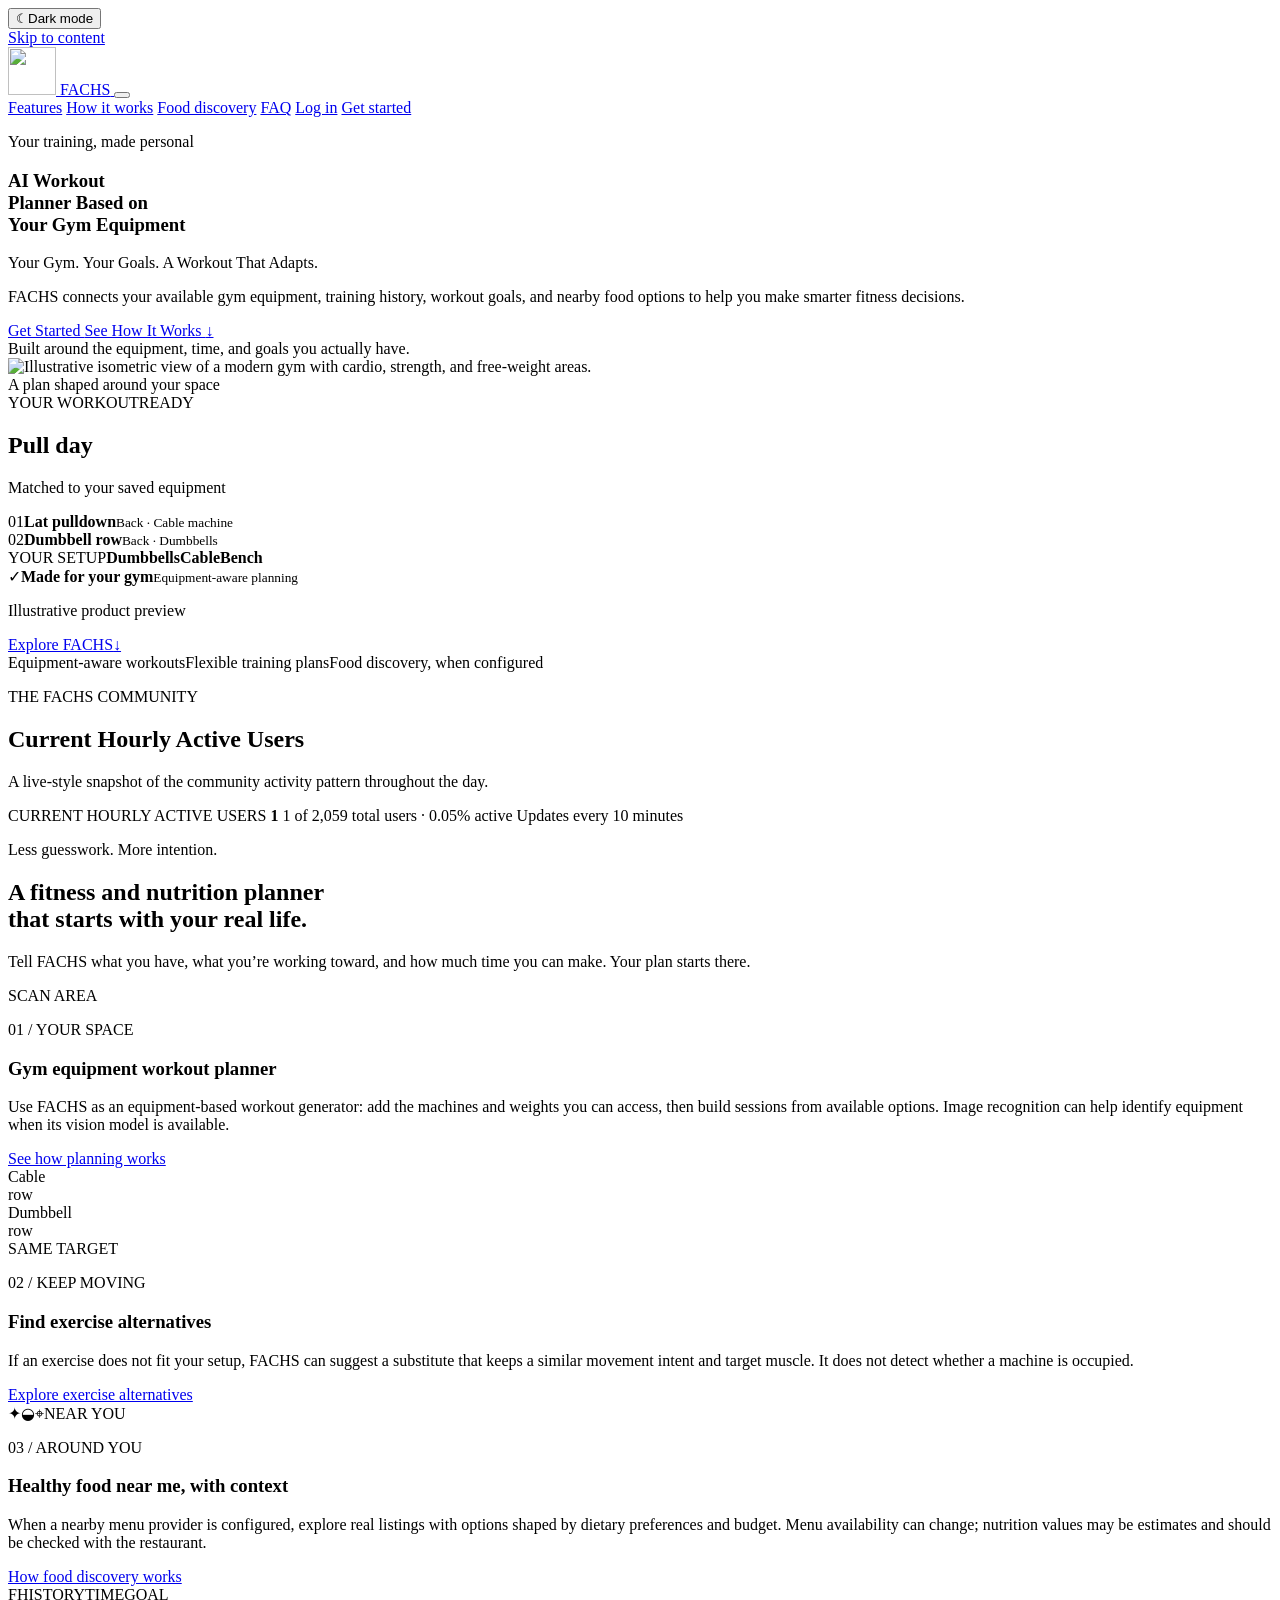
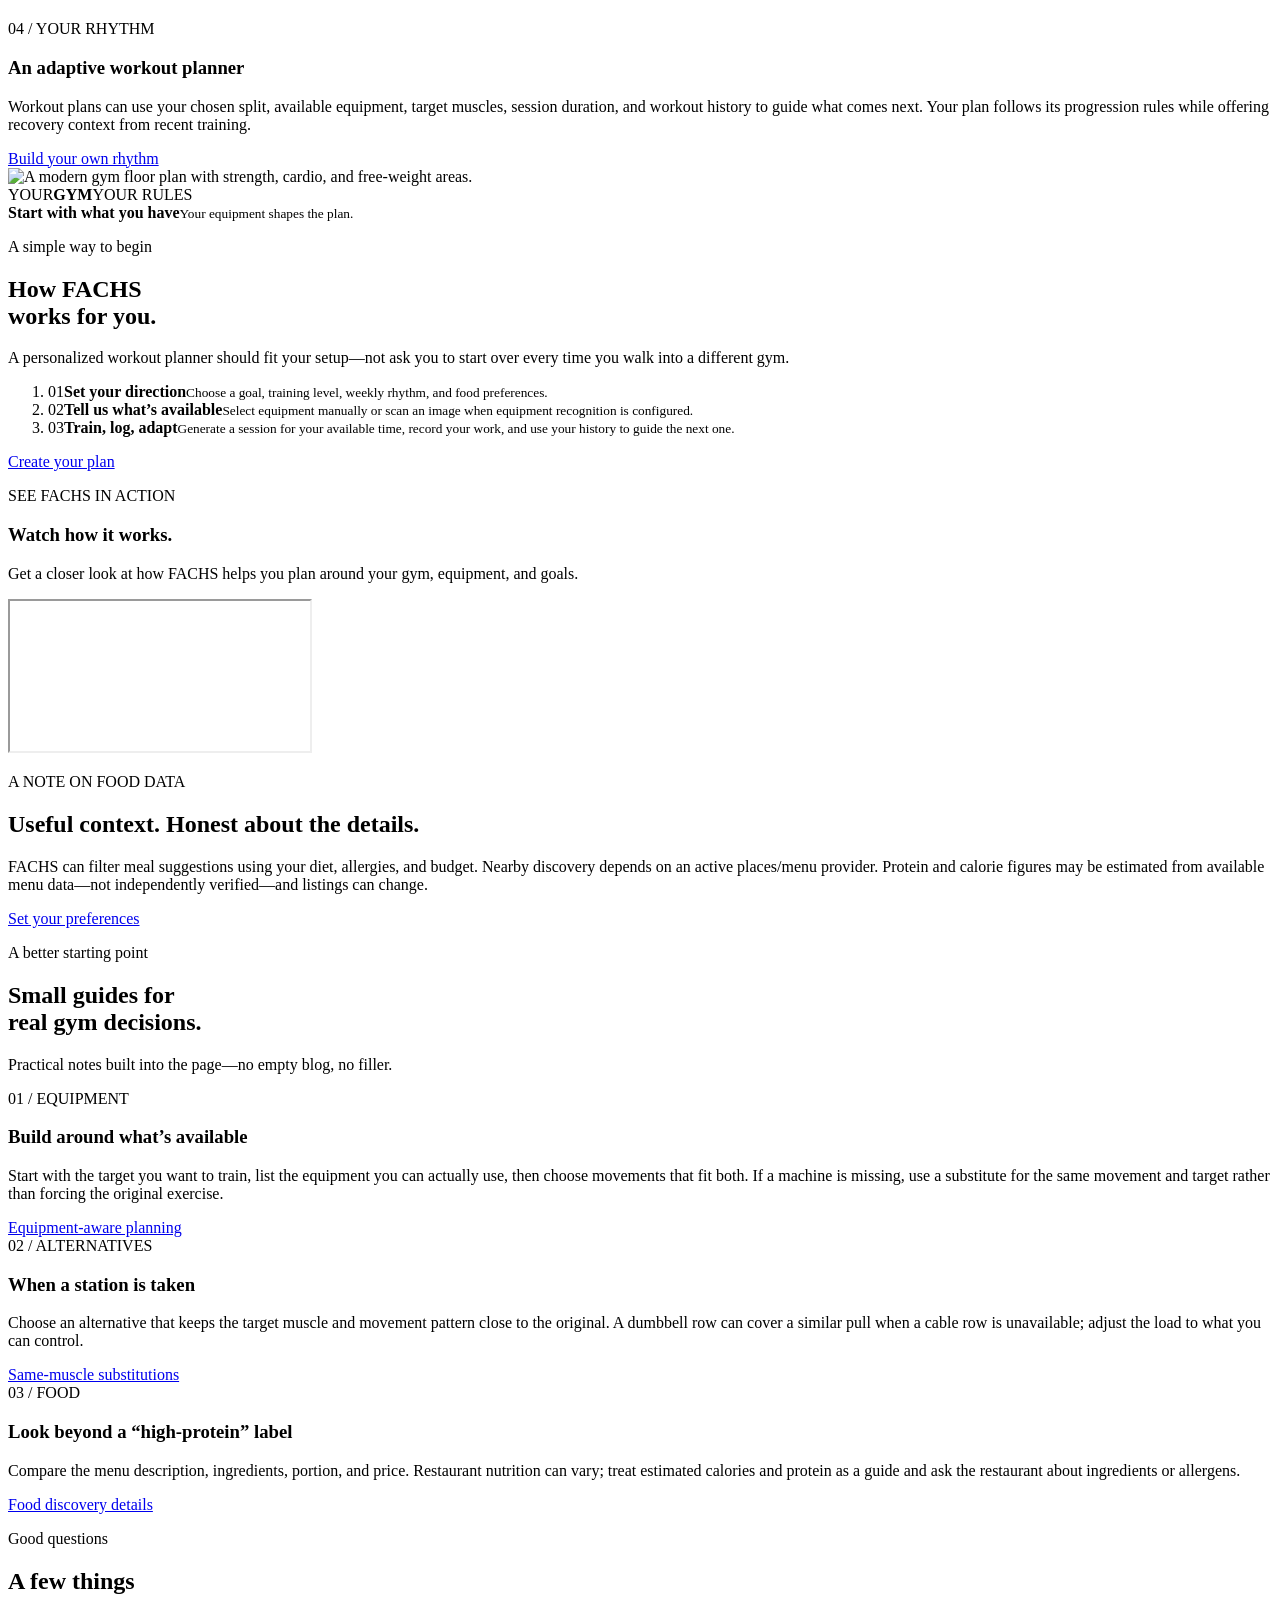
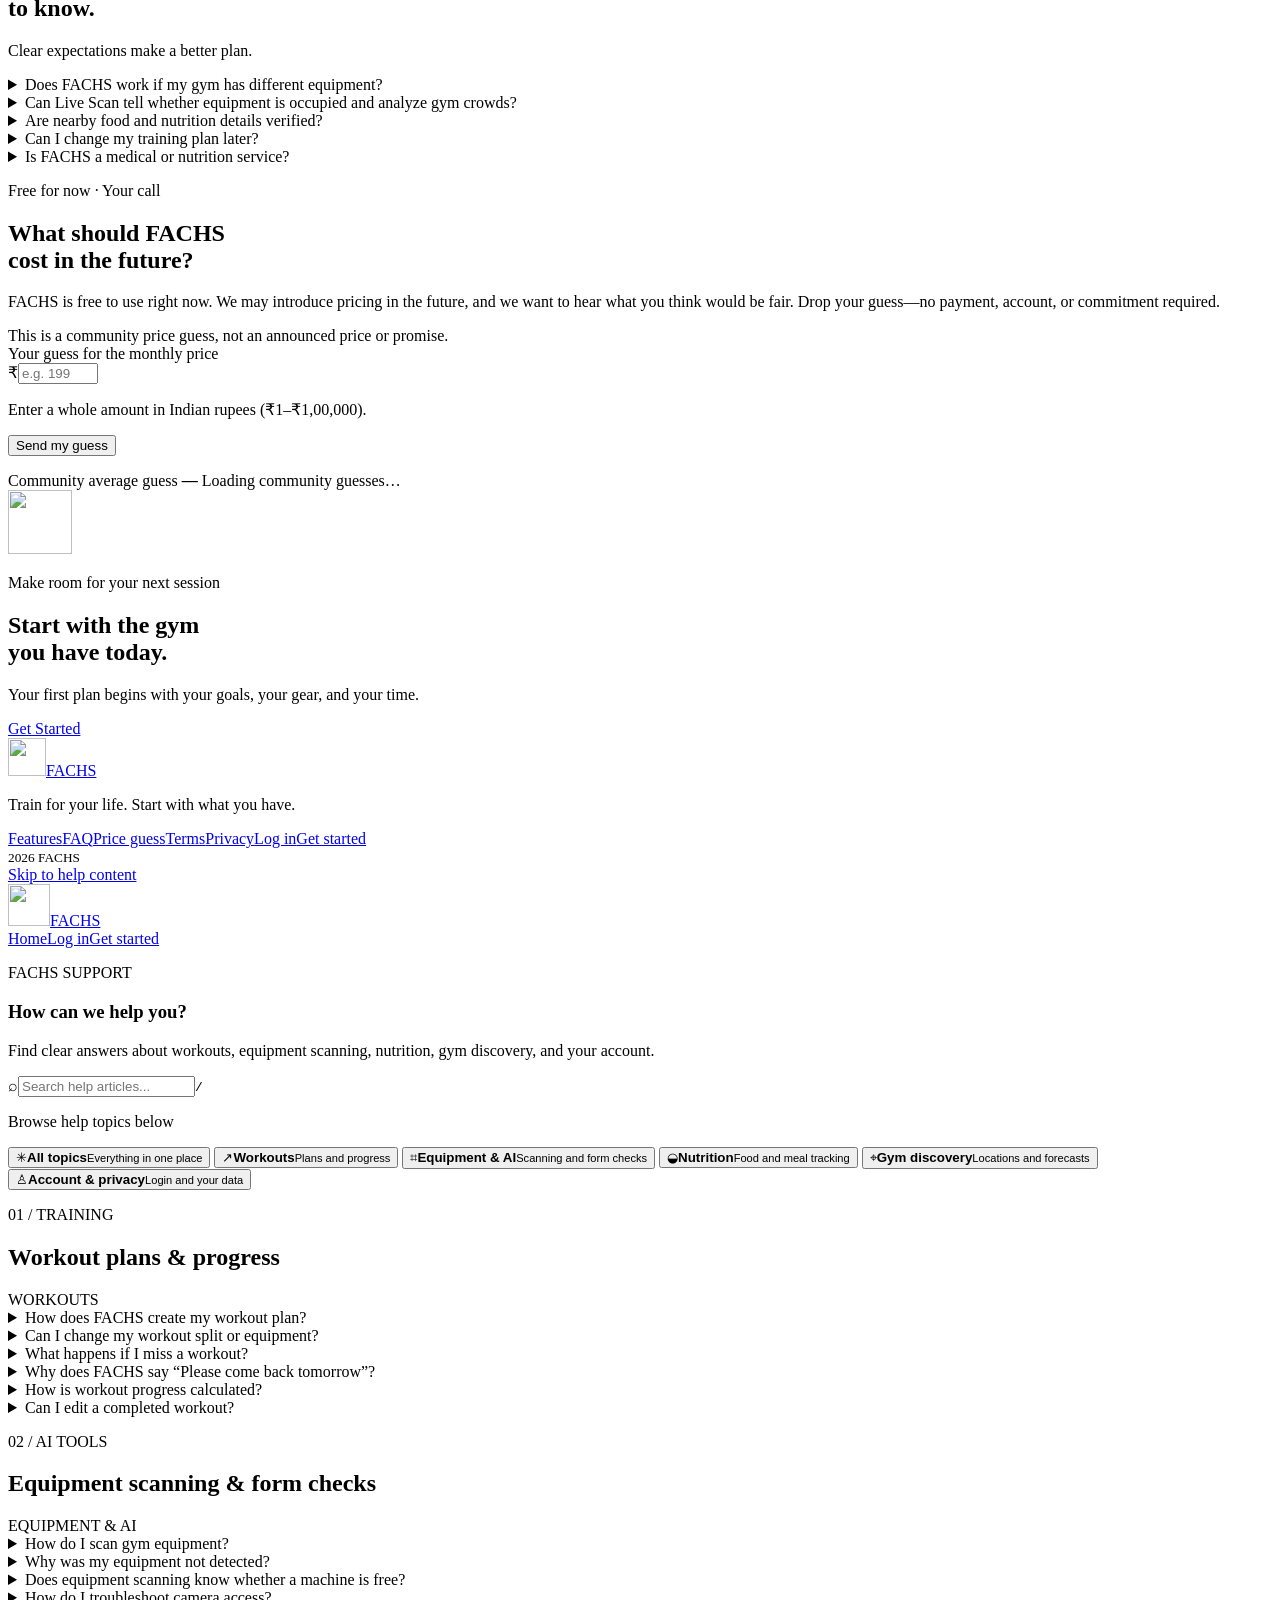
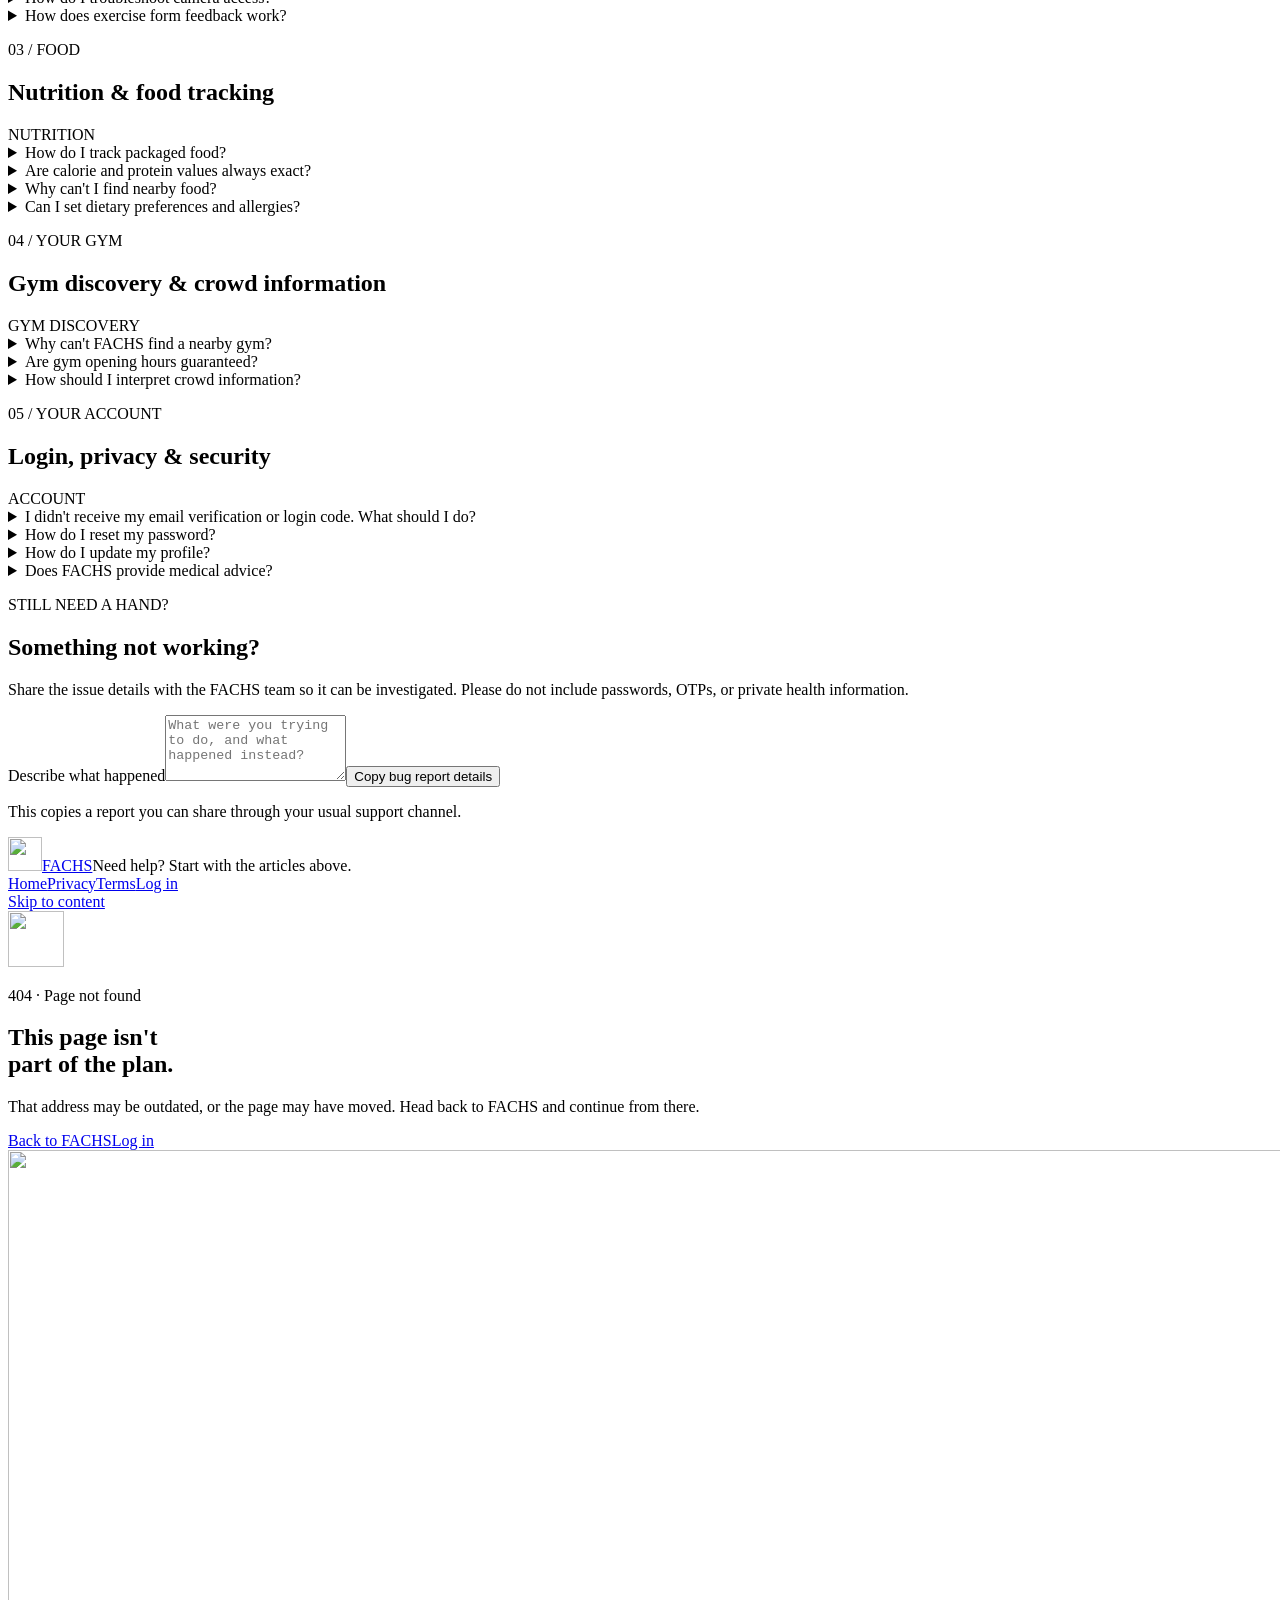
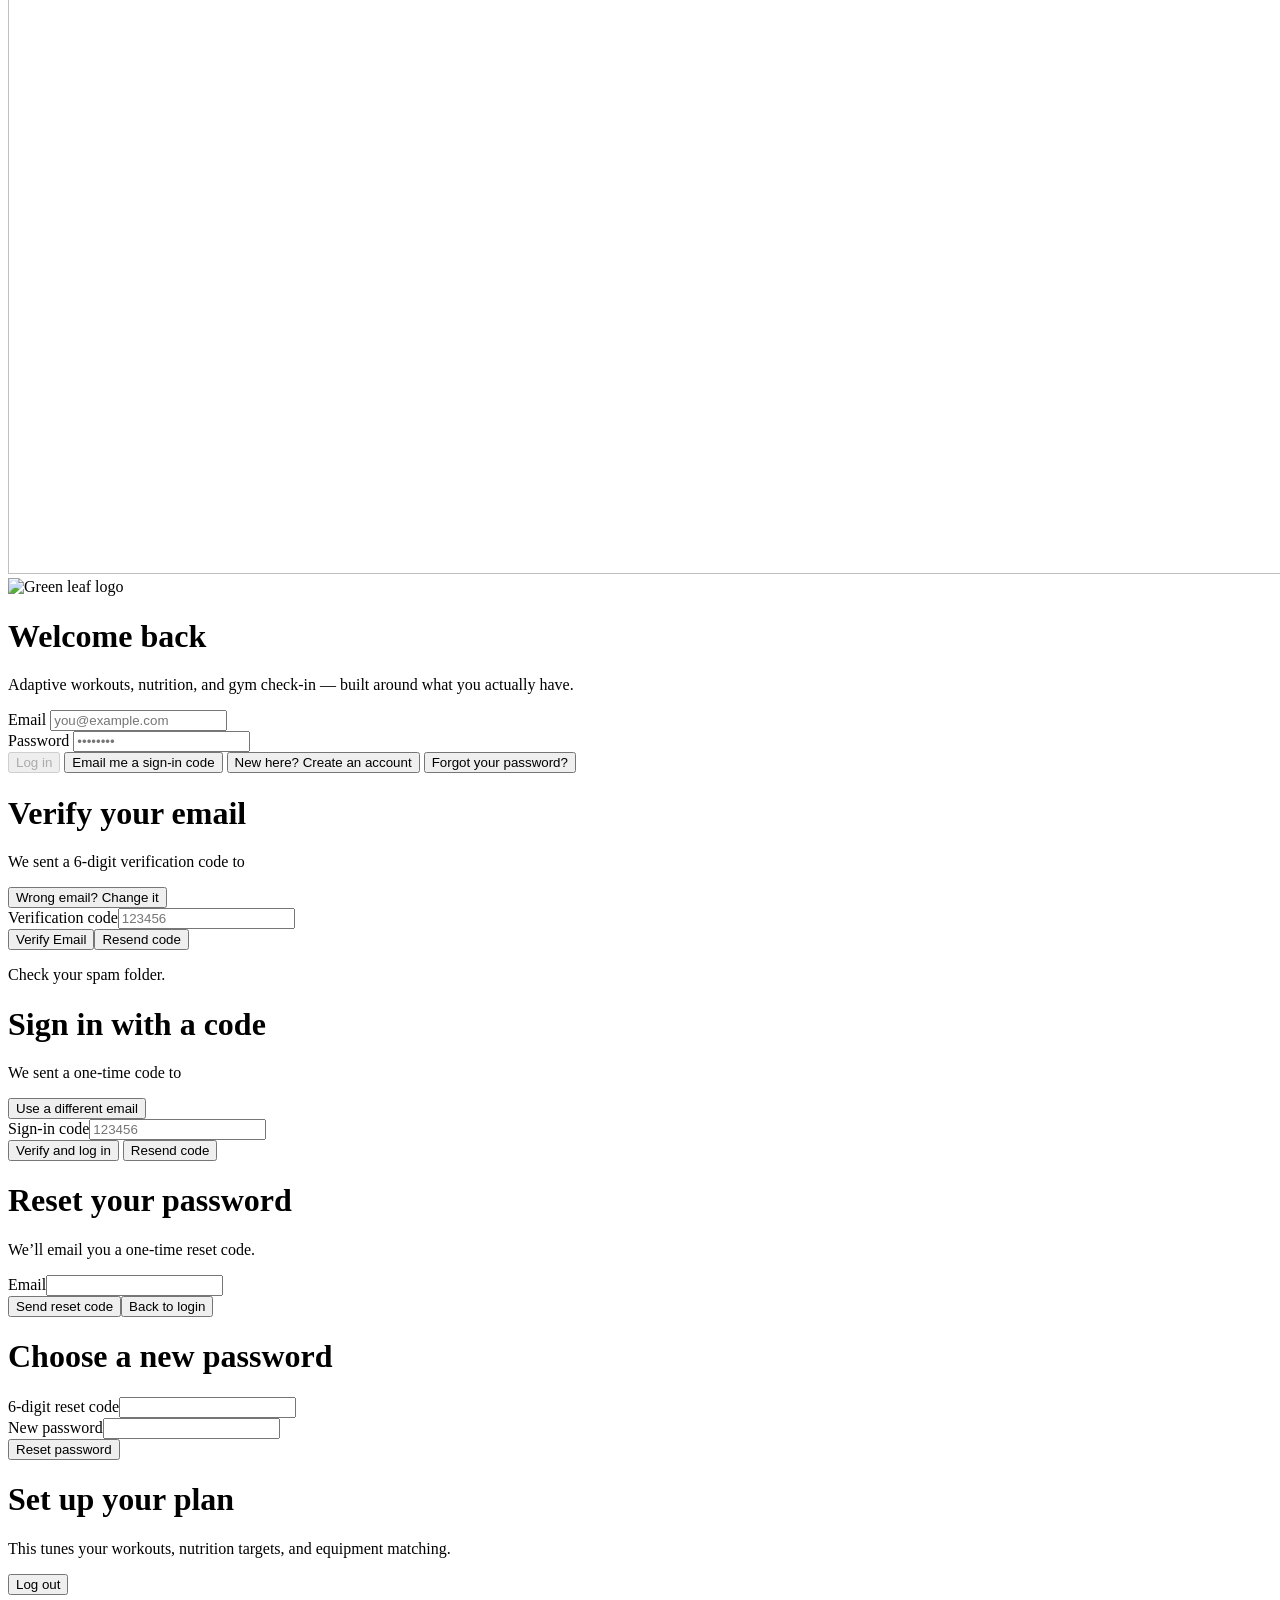
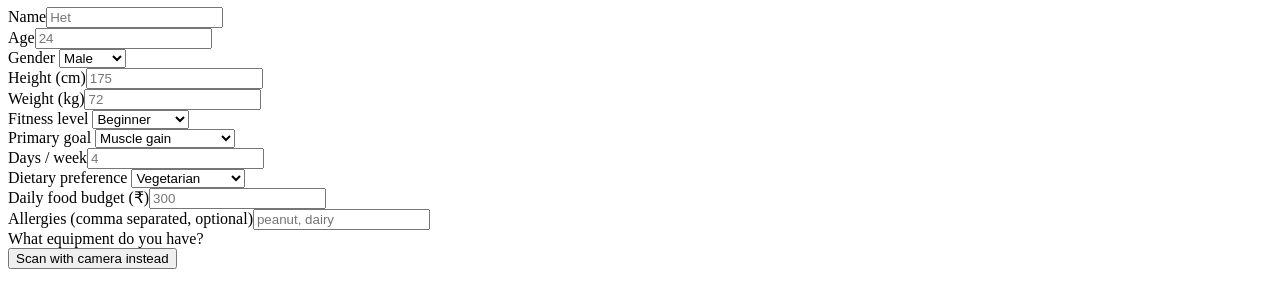
==== frontend/index.html @ fc9c4d7b "chore(community): remove active-user estimate disclosure" ====
<!DOCTYPE html>
<html lang="en">
<head>
<meta charset="UTF-8" />
<meta name="viewport" content="width=device-width, initial-scale=1.0, viewport-fit=cover" />
<meta name="theme-color" content="#f4f2ec" />
<meta name="apple-mobile-web-app-capable" content="yes" />
<meta name="mobile-web-app-capable" content="yes" />
<meta name="apple-mobile-web-app-status-bar-style" content="default" />
<meta name="apple-mobile-web-app-title" content="FACHS" />
<meta name="description" content="Build personalized gym workouts around your available equipment, training goals, workout split and time. Explore exercise alternatives and nearby food with FACHS." />
<meta name="robots" content="index, follow, max-image-preview:large" />
<meta name="color-scheme" content="light dark" />
<script>
  try {
    const savedTheme = localStorage.getItem("fitos-theme");
    document.documentElement.dataset.theme = savedTheme === "dark" ? "dark" : "light";
    document.documentElement.style.colorScheme = savedTheme === "dark" ? "dark" : "light";
  } catch {
    document.documentElement.dataset.theme = "light";
  }
</script>
<link rel="canonical" href="https://adaptive-fit-web.onrender.com/" />
<meta property="og:type" content="website" />
<meta property="og:site_name" content="FACHS" />
<meta property="og:title" content="AI Workout Planner Based on Gym Equipment | FACHS" />
<meta property="og:description" content="Build personalized gym workouts around your available equipment, training goals, workout split and time. Explore exercise alternatives and nearby food with FACHS." />
<meta property="og:url" content="https://adaptive-fit-web.onrender.com/" />
<meta property="og:image" content="https://adaptive-fit-web.onrender.com/assets/gym-intro.webp" />
<meta property="og:image:width" content="1536" />
<meta property="og:image:height" content="1024" />
<meta property="og:image:alt" content="Illustrative isometric gym with cardio, strength and free-weight areas" />
<meta name="twitter:card" content="summary_large_image" />
<meta name="twitter:title" content="AI Workout Planner Based on Gym Equipment | FACHS" />
<meta name="twitter:description" content="Build personalized gym workouts around your available equipment, training goals, workout split and time. Explore exercise alternatives and nearby food with FACHS." />
<meta name="twitter:image" content="https://adaptive-fit-web.onrender.com/assets/gym-intro.webp" />
<base id="app-base" href="./" />
<script>
  if (location.protocol !== "file:") document.getElementById("app-base").href = "/";
  if (location.pathname !== "/") document.documentElement.classList.add("private-route");
</script>
<script>
  // Migration cleanup for clients that still have the old cache-first worker.
  // Keep this ahead of application scripts so the next navigation is network-backed.
  if ("serviceWorker" in navigator) {
    const unregisterFitOSWorker = navigator.serviceWorker.getRegistrations().then((registrations) =>
      Promise.all(registrations
        .filter((registration) => registration.scope === `${location.origin}/`)
        .map((registration) => registration.unregister()))
    );
    const removeFitOSCaches = "caches" in window
      ? caches.keys().then((keys) => Promise.all(
          keys.filter((key) => key.startsWith("adaptive-fit-shell-")).map((key) => caches.delete(key))
        ))
      : Promise.resolve();
    Promise.all([unregisterFitOSWorker, removeFitOSCaches]).then(() => {
      const reloadKey = "fitos-sw-migration-reload-v16";
      if (navigator.serviceWorker.controller && !sessionStorage.getItem(reloadKey)) {
        sessionStorage.setItem(reloadKey, "1");
        location.reload();
      }
    }).catch(() => {});
  }
</script>
<link rel="icon" type="image/png" sizes="32x32" href="/icons/icon-96.png" />
<link rel="manifest" href="/manifest.json" />
<title>AI Workout Planner Based on Gym Equipment | FACHS</title>
<link rel="stylesheet" href="styles.css?v=help-center-fix-20261110" />
 <link rel="stylesheet" href="https://unpkg.com/leaflet@1.9.4/dist/leaflet.css" integrity="sha256-p4NxAoJBhIIN+hmNHrzRCf9tD/miZyoHS5obTRR9BMY=" crossorigin="" />
<link rel="stylesheet" href="food-tracker.css?v=fitos-food-ui-v3" />
<script type="application/ld+json">
{
  "@context": "https://schema.org",
  "@graph": [
    {
      "@type": "Organization",
      "name": "FACHS",
      "url": "https://adaptive-fit-web.onrender.com/",
      "logo": "https://adaptive-fit-web.onrender.com/assets/site-logo.png",
      "description": "A fitness application for equipment-aware workout planning and training support."
    },
    {
      "@type": "WebSite",
      "name": "FACHS",
      "url": "https://adaptive-fit-web.onrender.com/",
      "publisher": { "@type": "Organization", "name": "FACHS" },
      "inLanguage": "en"
    }
  ]
}
</script>
</head>
<body>
<div id="app">
  <button id="theme-toggle" class="theme-toggle" type="button" aria-label="Switch to dark mode" aria-pressed="false" title="Switch theme"><span class="theme-toggle-icon" aria-hidden="true">☾</span><span class="theme-toggle-label">Dark mode</span></button>

  <!-- Public, crawlable landing page. The app shell remains separate below. -->
  <section id="screen-landing" class="screen active landing-page" aria-label="FACHS overview">
    <a class="skip-link" href="#landing-main">Skip to content</a>
    <header class="site-header">
      <a class="site-brand" href="/" aria-label="FACHS home">
        <img src="assets/site-logo.png" alt="" width="48" height="48" />
        <span>FACHS</span>
      </a>
      <button class="site-menu-toggle" type="button" aria-label="Open navigation" aria-expanded="false" aria-controls="site-navigation">
        <span></span><span></span><span></span>
      </button>
      <nav id="site-navigation" class="site-navigation" aria-label="Main navigation">
        <a href="#features">Features</a>
        <a href="#how-it-works">How it works</a>
        <a href="#food-discovery">Food discovery</a>
        <a href="#faq">FAQ</a>
        <a class="site-login" href="/login">Log in</a>
        <a class="button button-dark button-nav" href="/register" data-cta-placement="navigation">Get started <span aria-hidden="true"></span></a>
      </nav>
    </header>

    <main id="landing-main">
      <section class="landing-hero" aria-labelledby="landing-title">
        <div class="hero-glow" aria-hidden="true"></div>
        <div class="hero-copy">
          <p class="eyebrow"><span class="eyebrow-dot"></span> Your training, made personal</p>
          <h1 id="landing-title">AI Workout<br />Planner Based on<br /><span>Your Gym Equipment</span></h1>
          <p class="hero-slogan">Your Gym. Your Goals. <span>A Workout That Adapts.</span></p>
          <p class="hero-intro">FACHS connects your available gym equipment, training history, workout goals, and nearby food options to help you make smarter fitness decisions.</p>
          <div class="hero-actions">
            <a class="button button-mint" href="/register" data-cta-placement="hero">Get Started <span aria-hidden="true"></span></a>
            <a class="button button-glass" href="#how-it-works">See How It Works <span aria-hidden="true">↓</span></a>
          </div>
          <div class="hero-note"><span class="hero-note-mark" aria-hidden="true"></span><span>Built around the equipment, time, and goals you actually have.</span></div>
        </div>
        <div class="hero-visual" aria-label="Illustrative FACHS product preview">
          <div class="hero-scene">
            <img src="assets/gym-intro.webp" alt="Illustrative isometric view of a modern gym with cardio, strength, and free-weight areas." width="1536" height="1024" fetchpriority="high" decoding="async" />
            <div class="scene-shade" aria-hidden="true"></div>
            <div class="scene-caption"><span class="scene-caption-dot"></span> A plan shaped around your space</div>
          </div>
          <div class="preview-card preview-workout">
            <div class="preview-card-head"><span class="preview-icon"></span><span class="preview-overline">YOUR WORKOUT</span><span class="preview-live">READY</span></div>
            <h2>Pull day</h2>
            <p>Matched to your saved equipment</p>
            <div class="preview-exercise"><span class="exercise-number">01</span><span><strong>Lat pulldown</strong><small>Back · Cable machine</small></span><span class="exercise-arrow"></span></div>
            <div class="preview-exercise"><span class="exercise-number">02</span><span><strong>Dumbbell row</strong><small>Back · Dumbbells</small></span><span class="exercise-arrow"></span></div>
            <div class="preview-equipment"><span>YOUR SETUP</span><b>Dumbbells</b><b>Cable</b><b>Bench</b></div>
          </div>
          <div class="preview-float"><span class="preview-float-check">✓</span><span><b>Made for your gym</b><small>Equipment-aware planning</small></span></div>
          <p class="visual-disclaimer">Illustrative product preview</p>
        </div>
        <a class="hero-scroll" href="#features"><span>Explore FACHS</span><span aria-hidden="true">↓</span></a>
      </section>

      <section class="value-strip" aria-label="FACHS capabilities">
        <span>Equipment-aware workouts</span><i aria-hidden="true"></i><span>Flexible training plans</span><i aria-hidden="true"></i><span>Food discovery, when configured</span>
      </section>

      <section id="hourly-active-users" class="hourly-active-section" aria-labelledby="hourly-active-title">
        <div class="hourly-active-inner">
          <div class="hourly-active-copy">
            <p class="eyebrow">THE FACHS COMMUNITY</p>
            <h2 id="hourly-active-title">Current Hourly Active Users</h2>
            <p>A live-style snapshot of the community activity pattern throughout the day.</p>
          </div>
          <div class="hourly-active-metric" aria-live="polite" aria-atomic="true">
            <span class="hourly-active-indicator" aria-hidden="true"></span>
            <span class="hourly-active-metric-label">CURRENT HOURLY ACTIVE USERS</span>
            <strong id="hourly-active-count">1</strong>
            <span id="hourly-active-share" class="hourly-active-share">1 of 2,059 total users · 0.05% active</span>
            <span id="hourly-active-updated" class="hourly-active-updated">Updates every 10 minutes</span>
          </div>
        </div>
      </section>

      <section id="features" class="section features-section" aria-labelledby="features-title">
        <div class="section-heading">
          <p class="eyebrow eyebrow-light">Less guesswork. More intention.</p>
          <h2 id="features-title">A fitness and nutrition planner<br /><span>that starts with your real life.</span></h2>
          <p>Tell FACHS what you have, what you’re working toward, and how much time you can make. Your plan starts there.</p>
        </div>
        <div class="feature-grid">
          <article class="feature-card feature-card-equipment">
            <div class="feature-art equipment-art" aria-hidden="true"><span class="art-rack"></span><span class="art-bench"></span><span class="art-dumbbell"></span><span class="art-glow"></span><span class="art-scan">SCAN AREA</span></div>
            <div class="feature-copy"><p class="feature-kicker">01 / YOUR SPACE</p><h3>Gym equipment workout planner</h3><p>Use FACHS as an equipment-based workout generator: add the machines and weights you can access, then build sessions from available options. Image recognition can help identify equipment when its vision model is available.</p><a href="#how-it-works" class="text-link">See how planning works <span aria-hidden="true"></span></a></div>
          </article>
          <article class="feature-card feature-card-swap">
            <div class="feature-art swap-art" aria-hidden="true"><div class="swap-node">Cable<br />row</div><span class="swap-path"></span><div class="swap-node swap-node-next">Dumbbell<br />row</div><span class="swap-caption">SAME TARGET</span></div>
            <div class="feature-copy"><p class="feature-kicker">02 / KEEP MOVING</p><h3>Find exercise alternatives</h3><p>If an exercise does not fit your setup, FACHS can suggest a substitute that keeps a similar movement intent and target muscle. It does not detect whether a machine is occupied.</p><a href="#guides" class="text-link">Explore exercise alternatives <span aria-hidden="true"></span></a></div>
          </article>
          <article id="food-discovery" class="feature-card feature-card-food">
            <div class="feature-art food-art" aria-hidden="true"><div class="food-orbit food-orbit-one"></div><div class="food-orbit food-orbit-two"></div><span class="food-leaf">✦</span><span class="food-bowl">◒</span><span class="food-pin">⌖</span><span class="food-label">NEAR YOU</span></div>
            <div class="feature-copy"><p class="feature-kicker">03 / AROUND YOU</p><h3>Healthy food near me, with context</h3><p>When a nearby menu provider is configured, explore real listings with options shaped by dietary preferences and budget. Menu availability can change; nutrition values may be estimates and should be checked with the restaurant.</p><a href="#nutrition-notes" class="text-link">How food discovery works <span aria-hidden="true"></span></a></div>
          </article>
          <article class="feature-card feature-card-adaptive">
            <div class="feature-art adaptive-art" aria-hidden="true"><span class="adaptive-ring ring-one"></span><span class="adaptive-ring ring-two"></span><span class="adaptive-ring ring-three"></span><span class="adaptive-center">F</span><span class="adaptive-label label-history">HISTORY</span><span class="adaptive-label label-time">TIME</span><span class="adaptive-label label-goal">GOAL</span></div>
            <div class="feature-copy"><p class="feature-kicker">04 / YOUR RHYTHM</p><h3>An adaptive workout planner</h3><p>Workout plans can use your chosen split, available equipment, target muscles, session duration, and workout history to guide what comes next. Your plan follows its progression rules while offering recovery context from recent training.</p><a href="#how-it-works" class="text-link">Build your own rhythm <span aria-hidden="true"></span></a></div>
          </article>
        </div>
      </section>

      <section id="how-it-works" class="section how-section" aria-labelledby="how-title">
        <div class="how-visual">
          <div class="how-image-frame"><img src="assets/gym-intro.webp" alt="A modern gym floor plan with strength, cardio, and free-weight areas." width="1536" height="1024" loading="lazy" /></div>
          <div class="how-stamp"><span>YOUR</span><b>GYM</b><span>YOUR RULES</span></div>
          <div class="how-callout"><span class="callout-icon"></span><span><b>Start with what you have</b><small>Your equipment shapes the plan.</small></span></div>
        </div>
        <div class="how-copy">
          <p class="eyebrow">A simple way to begin</p>
          <h2 id="how-title">How FACHS<br /><span>works for you.</span></h2>
          <p class="how-lede">A personalized workout planner should fit your setup—not ask you to start over every time you walk into a different gym.</p>
          <ol class="steps-list">
            <li><span class="step-number">01</span><span><b>Set your direction</b><small>Choose a goal, training level, weekly rhythm, and food preferences.</small></span></li>
            <li><span class="step-number">02</span><span><b>Tell us what’s available</b><small>Select equipment manually or scan an image when equipment recognition is configured.</small></span></li>
            <li><span class="step-number">03</span><span><b>Train, log, adapt</b><small>Generate a session for your available time, record your work, and use your history to guide the next one.</small></span></li>
          </ol>
          <a class="button button-dark" href="/register" data-cta-placement="how-it-works">Create your plan <span aria-hidden="true"></span></a>
        </div>
        <div class="how-video">
          <div class="how-video-heading">
            <p class="eyebrow">SEE FACHS IN ACTION</p>
            <h3>Watch how it works.</h3>
            <p>Get a closer look at how FACHS helps you plan around your gym, equipment, and goals.</p>
          </div>
          <div class="how-video-frame">
            <iframe
              src="https://www.youtube-nocookie.com/embed/Y5rbpn0z6Ow"
              title="FACHS walkthrough"
              loading="lazy"
              referrerpolicy="strict-origin-when-cross-origin"
              allow="accelerometer; autoplay; clipboard-write; encrypted-media; gyroscope; picture-in-picture; web-share"
              allowfullscreen></iframe>
          </div>
        </div>
      </section>

      <section id="nutrition-notes" class="nutrition-note" aria-label="Food discovery details">
        <span class="nutrition-symbol" aria-hidden="true"></span>
        <div><p class="feature-kicker">A NOTE ON FOOD DATA</p><h2>Useful context. Honest about the details.</h2><p>FACHS can filter meal suggestions using your diet, allergies, and budget. Nearby discovery depends on an active places/menu provider. Protein and calorie figures may be estimated from available menu data—not independently verified—and listings can change.</p></div>
        <a href="/register" class="text-link" data-cta-placement="food-note">Set your preferences <span aria-hidden="true"></span></a>
      </section>

      <section id="guides" class="section guide-section" aria-labelledby="guides-title">
        <div class="section-heading guide-heading"><p class="eyebrow">A better starting point</p><h2 id="guides-title">Small guides for<br /><span>real gym decisions.</span></h2><p>Practical notes built into the page—no empty blog, no filler.</p></div>
        <div class="guide-grid">
          <article class="guide-card"><span>01 / EQUIPMENT</span><h3>Build around what’s available</h3><p>Start with the target you want to train, list the equipment you can actually use, then choose movements that fit both. If a machine is missing, use a substitute for the same movement and target rather than forcing the original exercise.</p><a href="#features" class="text-link">Equipment-aware planning <span aria-hidden="true"></span></a></article>
          <article class="guide-card"><span>02 / ALTERNATIVES</span><h3>When a station is taken</h3><p>Choose an alternative that keeps the target muscle and movement pattern close to the original. A dumbbell row can cover a similar pull when a cable row is unavailable; adjust the load to what you can control.</p><a href="#features" class="text-link">Same-muscle substitutions <span aria-hidden="true"></span></a></article>
          <article class="guide-card"><span>03 / FOOD</span><h3>Look beyond a “high-protein” label</h3><p>Compare the menu description, ingredients, portion, and price. Restaurant nutrition can vary; treat estimated calories and protein as a guide and ask the restaurant about ingredients or allergens.</p><a href="#food-discovery" class="text-link">Food discovery details <span aria-hidden="true"></span></a></article>
        </div>
      </section>

      <section class="faq-section section" id="faq" aria-labelledby="faq-title">
        <div class="faq-intro"><p class="eyebrow eyebrow-light">Good questions</p><h2 id="faq-title">A few things<br /><span>to know.</span></h2><p>Clear expectations make a better plan.</p></div>
        <div class="faq-list">
          <details><summary>Does FACHS work if my gym has different equipment?</summary><p>Yes. Add the machines and weights you can use to your equipment list. Workout sessions use that list with your selected goals, split, and available time; you can update it when your setup changes.</p></details>
          <details><summary>Can Live Scan tell whether equipment is occupied and analyze gym crowds?</summary><p>Yes. Live Scan has a separate Crowd Analysis section powered by FACHS crowd analysis. It estimates the number of people in view, shows the live crowd level, and can flag equipment as possibly occupied when a detected person overlaps a detected machine. This is a visual estimate, not a guaranteed availability check. Equipment recognition and crowd analysis remain separate sections.</p></details>
          <details><summary>Are nearby food and nutrition details verified?</summary><p>Nearby suggestions require location access and a working places provider. If no nearby listings are returned, FACHS can still create a general meal plan. Menu availability changes, and nutrition values may be estimates; confirm details with the restaurant.</p></details>
          <details><summary>Can I change my training plan later?</summary><p>Yes. Update your profile, training split, equipment, or session duration as your needs change. Workout selection follows your saved settings and history, and logged sets can help guide progression.</p></details>
          <details><summary>Is FACHS a medical or nutrition service?</summary><p>No. FACHS provides fitness and general nutrition planning, not diagnosis or treatment. For medical conditions or individualized dietary care, consult a qualified health professional.</p></details>
        </div>
      </section>

      <section id="pricing-guess-section" class="section price-guess-section" aria-labelledby="price-guess-title">
        <div class="price-guess-copy">
          <p class="eyebrow">Free for now · Your call</p>
          <h2 id="price-guess-title">What should FACHS<br /><span>cost in the future?</span></h2>
          <p>FACHS is free to use right now. We may introduce pricing in the future, and we want to hear what you think would be fair. Drop your guess—no payment, account, or commitment required.</p>
          <div class="price-guess-note"><span aria-hidden="true"></span><span>This is a community price guess, not an announced price or promise.</span></div>
        </div>
        <div class="price-guess-card">
          <form id="price-guess-form" novalidate>
            <label for="price-guess-input">Your guess for the monthly price</label>
            <div class="price-guess-input-wrap"><span aria-hidden="true">₹</span><input id="price-guess-input" name="price" type="number" min="1" max="100000" step="1" inputmode="numeric" placeholder="e.g. 199" required aria-describedby="price-guess-help" /></div>
            <p id="price-guess-help" class="price-guess-help">Enter a whole amount in Indian rupees (₹1–₹1,00,000).</p>
            <button class="button button-dark price-guess-submit" id="price-guess-submit" type="submit">Send my guess <span aria-hidden="true"></span></button>
            <p id="price-guess-feedback" class="price-guess-feedback" role="status" aria-live="polite"></p>
          </form>
          <div class="price-guess-average" aria-live="polite">
            <span class="price-guess-average-label">Community average guess</span>
            <strong id="price-guess-average">—</strong>
            <span id="price-guess-count" class="price-guess-count">Loading community guesses…</span>
          </div>
        </div>
      </section>

      <section class="closing-cta" aria-labelledby="closing-title">
        <div class="closing-glow" aria-hidden="true"></div>
        <img src="assets/site-logo.png" alt="" width="64" height="64" loading="lazy" />
        <p class="eyebrow eyebrow-light">Make room for your next session</p>
        <h2 id="closing-title">Start with the gym<br /><span>you have today.</span></h2>
        <p>Your first plan begins with your goals, your gear, and your time.</p>
        <a class="button button-mint" href="/register" data-cta-placement="closing">Get Started <span aria-hidden="true"></span></a>
      </section>
    </main>

    <footer class="site-footer">
      <a class="site-brand footer-brand" href="/" aria-label="FACHS home"><img src="assets/site-logo.png" alt="" width="38" height="38" loading="lazy" /><span>FACHS</span></a>
      <p>Train for your life. Start with what you have.</p>
      <nav aria-label="Footer navigation"><a href="#features">Features</a><a href="#faq">FAQ</a><a href="#pricing-guess-section">Price guess</a><a href="/terms">Terms</a><a href="/privacy">Privacy</a><a href="/login">Log in</a><a href="/register" data-cta-placement="footer">Get started</a></nav>
      <small> <span id="landing-year">2026</span> FACHS</small>
    </footer>
  </section>



  <!-- ============ PUBLIC HELP CENTER ============ -->
  <section id="screen-help" class="screen help-screen" aria-labelledby="help-title">
    <a class="skip-link" href="#help-main">Skip to help content</a>
    <header class="help-header">
      <a class="site-brand" href="/" aria-label="FACHS home"><img src="assets/site-logo.png" alt="" width="42" height="42" /><span>FACHS</span></a>
      <nav aria-label="Help navigation"><a href="/">Home</a><a href="/login">Log in</a><a class="button button-dark" href="/register">Get started</a></nav>
    </header>
    <main id="help-main">
      <section class="help-hero">
        <p class="eyebrow"><span class="eyebrow-dot"></span> FACHS SUPPORT</p>
        <h1 id="help-title">How can we <span>help you?</span></h1>
        <p>Find clear answers about workouts, equipment scanning, nutrition, gym discovery, and your account.</p>
        <label class="help-search" for="help-search-input"><span aria-hidden="true">⌕</span><input id="help-search-input" type="search" placeholder="Search help articles..." autocomplete="off" /><kbd>/</kbd></label>
        <p id="help-search-count" class="help-search-count" aria-live="polite">Browse help topics below</p>
      </section>

      <section class="help-content" aria-label="Help topics">
        <div class="help-category-grid" aria-label="Filter help topics">
          <button class="help-category active" type="button" data-help-filter="all"><span>✳</span><b>All topics</b><small>Everything in one place</small></button>
          <button class="help-category" type="button" data-help-filter="workouts"><span>↗</span><b>Workouts</b><small>Plans and progress</small></button>
          <button class="help-category" type="button" data-help-filter="equipment"><span>⌗</span><b>Equipment & AI</b><small>Scanning and form checks</small></button>
          <button class="help-category" type="button" data-help-filter="nutrition"><span>◒</span><b>Nutrition</b><small>Food and meal tracking</small></button>
          <button class="help-category" type="button" data-help-filter="gyms"><span>⌖</span><b>Gym discovery</b><small>Locations and forecasts</small></button>
          <button class="help-category" type="button" data-help-filter="account"><span>♙</span><b>Account & privacy</b><small>Login and your data</small></button>
        </div>

        <div class="help-article-column">
          <section class="help-group" data-help-group="workouts">
            <div class="help-group-heading"><div><p class="eyebrow">01 / TRAINING</p><h2>Workout plans & progress</h2></div><span>WORKOUTS</span></div>
            <details class="help-article" data-help-item><summary>How does FACHS create my workout plan?</summary><p>FACHS uses the training details you provide, such as your goal, experience, preferred split, available equipment, training days, and session duration. Keep your profile and equipment list up to date so the plan reflects your current setup.</p></details>
            <details class="help-article" data-help-item><summary>Can I change my workout split or equipment?</summary><p>Yes. Open your profile or equipment settings and update the details that have changed. Your available choices may affect the exercises FACHS can recommend.</p></details>
            <details class="help-article" data-help-item><summary>What happens if I miss a workout?</summary><p>Workout plans follow daily progression rules. A session left unfinished from a previous day may expire when the plan advances. An expired session should not be counted as a workout completed today. Open your current workout plan to see the session available for the current day.</p></details>
            <details class="help-article" data-help-item><summary>Why does FACHS say “Please come back tomorrow”?</summary><p>This message can appear after today's workout has been recorded as complete. If you completed an older session today and the message appears unexpectedly, refresh the workout page. If it continues, report the issue with the date of the workout and the message shown.</p></details>
            <details class="help-article" data-help-item><summary>How is workout progress calculated?</summary><p>Progress reflects completed units in your selected training structure. The number and size of those units depend on the split, so different plans can move in different increments.</p></details>
            <details class="help-article" data-help-item><summary>Can I edit a completed workout?</summary><p>Workout editing options depend on the controls available in your workout history. Check the session details before leaving the workout screen.</p></details>
          </section>

          <section class="help-group" data-help-group="equipment">
            <div class="help-group-heading"><div><p class="eyebrow">02 / AI TOOLS</p><h2>Equipment scanning & form checks</h2></div><span>EQUIPMENT & AI</span></div>
            <details class="help-article" data-help-item><summary>How do I scan gym equipment?</summary><p>Open the equipment scan feature, allow camera access when your browser asks, and capture a clear image with the equipment visible. You can also manage equipment manually where that option is available.</p></details>
            <details class="help-article" data-help-item><summary>Why was my equipment not detected?</summary><p>Try better lighting, move closer, keep the equipment unobstructed, and capture one or a few items at a time. If scanning is unavailable, the recognition service may not be configured or temporarily reachable. You can select equipment manually instead.</p></details>
            <details class="help-article" data-help-item><summary>Does equipment scanning know whether a machine is free?</summary><p>Equipment recognition and crowd analysis are separate features. Crowd analysis can estimate people and possible equipment overlap in the camera view, but it cannot guarantee that a machine is available.</p></details>
            <details class="help-article" data-help-item><summary>How do I troubleshoot camera access?</summary><p>Use a supported browser, check that the site has camera permission, close other apps using the camera, and reload the page. Camera access generally requires a secure HTTPS connection.</p></details>
            <details class="help-article" data-help-item><summary>How does exercise form feedback work?</summary><p>When the form-checking feature is available, it uses camera input and pose information to provide exercise guidance. Keep your full movement visible and follow the on-screen setup instructions. Treat automated feedback as guidance, not a medical assessment.</p></details>
          </section>

          <section class="help-group" data-help-group="nutrition">
            <div class="help-group-heading"><div><p class="eyebrow">03 / FOOD</p><h2>Nutrition & food tracking</h2></div><span>NUTRITION</span></div>
            <details class="help-article" data-help-item><summary>How do I track packaged food?</summary><p>Use the food scanner to look up a barcode or search by product name. Review the serving size and nutrition details before saving. If product information is missing, use manual entry and copy the values from the food label.</p></details>
            <details class="help-article" data-help-item><summary>Are calorie and protein values always exact?</summary><p>No. Values depend on the source and serving information. Some menu or food listings may contain estimates or incomplete data. Check the package label or restaurant information when accuracy matters.</p></details>
            <details class="help-article" data-help-item><summary>Why can't I find nearby food?</summary><p>Nearby discovery depends on location permission or a manually entered place, as well as an available places/menu provider. Check your location settings and try again. Listings and menus can change.</p></details>
            <details class="help-article" data-help-item><summary>Can I set dietary preferences and allergies?</summary><p>You can add dietary preferences and allergy information in your profile. Always review ingredients with the food provider before eating, especially when you have an allergy. Do not rely on an automatically generated listing as an allergy guarantee.</p></details>
          </section>

          <section class="help-group" data-help-group="gyms">
            <div class="help-group-heading"><div><p class="eyebrow">04 / YOUR GYM</p><h2>Gym discovery & crowd information</h2></div><span>GYM DISCOVERY</span></div>
            <details class="help-article" data-help-item><summary>Why can't FACHS find a nearby gym?</summary><p>Allow location access or search using a place name. Results depend on third-party map data and coverage, so some gyms may be missing or have incomplete details.</p></details>
            <details class="help-article" data-help-item><summary>Are gym opening hours guaranteed?</summary><p>No. Displayed hours depend on available listing data and may not include temporary changes or holiday schedules. Confirm directly with the gym before travelling.</p></details>
            <details class="help-article" data-help-item><summary>How should I interpret crowd information?</summary><p>Crowd information is an estimate based on available data or visual analysis, depending on the feature. It is not a live guarantee of occupancy, waiting time, or equipment availability.</p></details>
          </section>

          <section class="help-group" data-help-group="account">
            <div class="help-group-heading"><div><p class="eyebrow">05 / YOUR ACCOUNT</p><h2>Login, privacy & security</h2></div><span>ACCOUNT</span></div>
            <details class="help-article" data-help-item><summary>I didn't receive my email verification or login code. What should I do?</summary><p>Check that the email address is correct, look in spam or junk folders, and wait for the resend timer before requesting another code. If the code still does not arrive, try again later and report the issue.</p></details>
            <details class="help-article" data-help-item><summary>How do I reset my password?</summary><p>Choose “Forgot your password?” on the login screen, request a reset code, and follow the instructions to choose a new password.</p></details>
            <details class="help-article" data-help-item><summary>How do I update my profile?</summary><p>Open your profile or settings, choose the edit option, update your details, and save your changes.</p></details>
            <details class="help-article" data-help-item><summary>Does FACHS provide medical advice?</summary><p>No. FACHS is a fitness and general nutrition planning tool. It does not diagnose, treat, or replace advice from a qualified healthcare professional.</p></details>
          </section>

          <div id="help-empty-state" class="help-empty" hidden><span>⌕</span><h3>No matching articles</h3><p>Try a different search term or choose another topic.</p><button class="button button-dark" id="help-clear-search" type="button">Clear search</button></div>
        </div>
      </section>

      <section class="help-contact">
        <div><p class="eyebrow">STILL NEED A HAND?</p><h2>Something not working?</h2><p>Share the issue details with the FACHS team so it can be investigated. Please do not include passwords, OTPs, or private health information.</p></div>
        <div class="help-report-card"><label for="help-report-message">Describe what happened</label><textarea id="help-report-message" rows="4" maxlength="1500" placeholder="What were you trying to do, and what happened instead?"></textarea><button class="button button-dark" id="help-copy-report" type="button">Copy bug report details</button><p id="help-report-status" role="status" aria-live="polite">This copies a report you can share through your usual support channel.</p></div>
      </section>
    </main>
    <footer class="help-footer"><a class="site-brand" href="/"><img src="assets/site-logo.png" alt="" width="34" height="34" /><span>FACHS</span></a><span>Need help? Start with the articles above.</span><nav><a href="/">Home</a><a href="/privacy">Privacy</a><a href="/terms">Terms</a><a href="/login">Log in</a></nav></footer>
  </section>

  <section id="screen-not-found" class="screen not-found-screen" aria-labelledby="not-found-title">
    <a class="skip-link" href="#not-found-title">Skip to content</a>
    <div class="not-found-mark" aria-hidden="true"><img src="assets/site-logo.png" alt="" width="56" height="56" /></div>
    <p class="eyebrow">404 · Page not found</p>
    <h1 id="not-found-title">This page isn't<br /><span>part of the plan.</span></h1>
    <p>That address may be outdated, or the page may have moved. Head back to FACHS and continue from there.</p>
    <div class="not-found-actions"><a class="button button-dark" href="/">Back to FACHS</a><a class="button button-glass" href="/login">Log in</a></div>
  </section>

  <!-- ============ FULL-SCREEN GYM INTRO ============ -->
  <section id="screen-intro" class="screen intro-screen" aria-label="Loading animation">
    <div class="intro-image-fallback" aria-hidden="true">
      <img src="assets/gym-intro.webp" alt="" width="1536" height="1024" />
    </div>
    <div class="intro-atmosphere" aria-hidden="true"></div>
    <img class="intro-logo" src="assets/site-logo.png" alt="Green leaf logo" width="512" height="512" />
  </section>

  <!-- ============ AUTH SCREEN ============ -->
  <div id="screen-auth" class="screen">
    <div class="auth-wrap">
      <div class="header">
        <h1 id="auth-title">Welcome back</h1>
        <p>Adaptive workouts, nutrition, and gym check-in — built around what you actually have.</p>
      </div>
      <div id="auth-banner"></div>
      <div class="field">
        <label id="auth-name-label" hidden>Name</label>
        <input id="auth-name" type="text" autocomplete="name" placeholder="Your name" hidden />
      </div>
      <div class="field">
        <label>Email</label>
        <input id="auth-email" type="email" placeholder="you@example.com" />
      </div>
      <div class="field">
        <label>Password</label>
        <input id="auth-password" type="password" placeholder="••••••••" />
      </div>
      <button class="btn btn-primary" id="auth-submit" disabled>Log in</button>
      <button class="link-btn" id="login-otp-link" type="button">Email me a sign-in code</button>
      <button class="link-btn" id="auth-toggle">New here? Create an account</button>
      <button class="link-btn" id="forgot-link" type="button">Forgot your password?</button>
    </div>
  </div>

  <div id="screen-verify-email" class="screen">
    <div class="auth-wrap"><div class="header"><h1>Verify your email</h1><p>We sent a 6-digit verification code to <span id="verify-email-masked"></span></p><button class="link-btn" id="verify-back" type="button">Wrong email? Change it</button></div>
      <div id="verify-banner"></div><div class="field"><label>Verification code</label><input id="verify-otp" inputmode="numeric" autocomplete="one-time-code" maxlength="6" placeholder="123456" /></div>
      <button class="btn btn-primary" id="verify-submit">Verify Email</button><button class="link-btn" id="verify-resend" type="button">Resend code</button><p id="verify-countdown" class="muted"></p><p class="muted">Check your spam folder.</p>
    </div>
  </div>

  <div id="screen-login-otp" class="screen">
    <div class="auth-wrap">
      <div class="header"><h1>Sign in with a code</h1><p>We sent a one-time code to <span id="login-otp-email-masked"></span></p><button class="link-btn" id="login-otp-back" type="button">Use a different email</button></div>
      <div id="login-otp-banner"></div>
      <div class="field"><label for="login-otp">Sign-in code</label><input id="login-otp" inputmode="numeric" autocomplete="one-time-code" maxlength="6" placeholder="123456" /></div>
      <button class="btn btn-primary" id="login-otp-submit" type="button">Verify and log in</button>
      <button class="link-btn" id="login-otp-resend" type="button">Resend code</button>
      <p id="login-otp-countdown" class="muted"></p>
    </div>
  </div>

  <div id="screen-forgot-password" class="screen"><div class="auth-wrap"><div class="header"><h1>Reset your password</h1><p>We’ll email you a one-time reset code.</p></div><div id="forgot-banner"></div><div class="field"><label>Email</label><input id="forgot-email" type="email" autocomplete="email" /></div><button class="btn btn-primary" id="forgot-submit">Send reset code</button><button class="link-btn" id="forgot-back">Back to login</button></div></div>
  <div id="screen-reset-password" class="screen"><div class="auth-wrap"><div class="header"><h1>Choose a new password</h1></div><div id="reset-banner"></div><div class="field"><label>6-digit reset code</label><input id="reset-otp" inputmode="numeric" maxlength="6" /></div><div class="field"><label>New password</label><input id="reset-password" type="password" autocomplete="new-password" /></div><button class="btn btn-primary" id="reset-submit">Reset password</button></div></div>

  <!-- ============ ONBOARDING SCREEN ============ -->
  <div id="screen-onboarding" class="screen">
    <div class="header">
      <h1 id="onboarding-title">Set up your plan</h1>
      <p>This tunes your workouts, nutrition targets, and equipment matching.</p>
      <p id="onboarding-account" class="muted"></p>
    </div>
    <div id="onboarding-banner"></div>
    <div class="btn-row" style="gap:10px;margin-bottom:12px;">
      <button class="btn btn-outline" id="onboarding-edit" type="button" hidden>Edit profile</button>
      <button class="btn btn-outline" id="onboarding-cancel" type="button" hidden>Cancel</button>
      <button class="btn btn-outline" data-logout type="button">Log out</button>
    </div>
    <div class="card">
      <div class="field"><label>Name</label><input id="ob-name" placeholder="Het" /></div>
      <div class="card-grid-2">
        <div class="field"><label>Age</label><input id="ob-age" type="number" placeholder="24" /></div>
        <div class="field"><label>Gender</label>
          <select id="ob-gender"><option value="male">Male</option><option value="female">Female</option><option value="other">Other</option></select>
        </div>
      </div>
      <div class="card-grid-2">
        <div class="field"><label>Height (cm)</label><input id="ob-height" type="number" placeholder="175" /></div>
        <div class="field"><label>Weight (kg)</label><input id="ob-weight" type="number" placeholder="72" /></div>
      </div>
      <div class="field"><label>Fitness level</label>
        <select id="ob-level"><option value="beginner">Beginner</option><option value="intermediate">Intermediate</option><option value="advanced">Advanced</option></select>
      </div>
      <div class="field"><label>Primary goal</label>
        <select id="ob-goal">
          <option value="muscle_gain">Muscle gain</option>
          <option value="fat_loss">Weight loss</option>
          <option value="body_recomposition">Body recomposition</option>
          <option value="strength">Strength</option>
          <option value="general_fitness">General fitness</option>
          <option value="endurance">Endurance</option>
        </select>
      </div>
      <div class="card-grid-2">
        <div class="field"><label>Days / week</label><input id="ob-days" type="number" placeholder="4" /></div>
      </div>
      <div class="field"><label>Dietary preference</label>
        <select id="ob-diet">
          <option value="vegetarian">Vegetarian</option>
          <option value="vegan">Vegan</option>
          <option value="non_vegetarian">Non-vegetarian</option>
          <option value="eggetarian">Eggetarian</option>
        </select>
      </div>
      <div class="field"><label>Daily food budget (₹)</label><input id="ob-budget" type="number" placeholder="300" /></div>
      <div class="field"><label>Allergies (comma separated, optional)</label><input id="ob-allergies" placeholder="peanut, dairy" /></div>
    </div>
    <div class="card">
      <div class="card-label"> What equipment do you have?</div>
      <button class="btn btn-outline" id="onboarding-scan-btn" type="button" style="margin-bottom:12px;"> Scan with camera instead</button>
      <div id="onboarding-scan-area"></div>
      <div class="chip-group" id="equipment-chips"></div>
    </div>
      <button class="btn btn-primary" id="onboarding-submit" hidden>Save & continue</button>
  </div>

  <!-- ============ MAIN APP (tabs) ============ -->
  <div id="main-app" hidden style="display:none; flex:1; flex-direction:column;">

    <!-- TODAY -->
    <div id="screen-today" class="screen">
      <div class="today-header">
        <div>
          <h1 id="today-greeting">Hi, Owner</h1>
          <p>Your day at a glance.</p>
        </div>
        <button class="today-profile-button" id="today-profile-btn" type="button" aria-label="Open profile">
          <svg viewBox="0 0 24 24" width="20" height="20" fill="none" stroke="currentColor" stroke-width="1.7" stroke-linecap="round" stroke-linejoin="round" aria-hidden="true"><circle cx="12" cy="12" r="9"/><circle cx="12" cy="9" r="3"/><path d="M6.7 19.3a6 6 0 0 1 10.6 0"/></svg>
        </button>
      </div>
      <div id="today-content"><div class="empty-state">Loading…</div></div>
    </div>

    <!-- WORKOUT -->
    <div id="screen-workout" class="screen">
      <div class="header header-row">
        <div><h1>Workout</h1><p id="workout-focus-label">No workout yet</p></div>
      </div>
      <div id="workout-scan-area"></div>
      <div id="workout-content"><div class="empty-state">Loading…</div></div>

      
  
    </div>


        <!-- DIET -->
    <div id="screen-diet" class="screen">
      <div class="header diet-page-header">
        <h1>Diet</h1>
        <p>Scan packaged food, review nutrition, and track your daily intake.</p>
      </div>
      <div id="diet-content" hidden></div>
      <section id="fitos-food-tracker" class="food-tracker" aria-labelledby="food-tracker-title">
        <div class="food-tracker-heading"><p class="eyebrow">SCAN · TRACK · IMPROVE</p><h2 id="food-tracker-title">AI Food Scanner & Nutrition Tracker</h2><p>Scan packaged food, review verified label data, and log what you eat. Product details may be incomplete. Check the serving and nutrition before saving.</p></div>
        <div class="food-tracker-tabs" role="tablist" aria-label="Food tools"><button type="button" class="active" data-food-view="scan" role="tab" aria-selected="true">Scan food</button><button type="button" data-food-view="log" role="tab" aria-selected="false">Today’s log</button><button type="button" data-food-view="nearby" role="tab" aria-selected="false">Food nearby</button></div>
        <div id="food-view-scan" class="food-view">
          <div class="food-tool-card"><h3>Packaged food barcode</h3><p>Look up packaged food by barcode. Camera starts only after you tap the button.</p><div class="food-actions"><button type="button" class="btn btn-mint" id="food-camera-start">Open barcode camera</button><button type="button" class="btn btn-outline" id="food-camera-stop" disabled>Stop camera</button></div><video id="food-barcode-video" playsinline muted hidden></video><p id="food-camera-status" class="food-status" aria-live="polite"></p><form id="food-barcode-form" class="food-inline-form"><label for="food-barcode-input">Or enter barcode</label><div class="food-input-row"><input id="food-barcode-input" inputmode="numeric" autocomplete="off" maxlength="32" placeholder="EAN-13 / UPC-A" /><button type="submit" class="btn btn-dark">Look up</button></div></form></div>
          <div class="food-tool-card"><h3>Search packaged food</h3><form id="food-search-form" class="food-inline-form"><label for="food-search-input">Product name or brand</label><div class="food-input-row"><input id="food-search-input" maxlength="100" placeholder="e.g. plain Greek yogurt" /><button type="submit" class="btn btn-dark">Search</button></div></form><div id="food-search-results"></div></div>
          <div class="food-tool-card"><h3>Manual nutrition entry</h3><p>Use this if a product is missing or its label data is incomplete. Enter the values from the package label; nothing is guessed.</p><form id="food-manual-form" class="food-manual-grid"><label>Food name<input name="name" required maxlength="120" /></label><label>Serving amount (g/ml)<input name="serving" type="number" min="1" max="10000" value="100" required /></label><p class="food-data-note" style="grid-column:1/-1">Enter the label values for the serving amount above.</p><label>Calories (kcal)<input name="calories" type="number" min="0" max="10000" step="0.1" required /></label><label>Protein (g)<input name="protein" type="number" min="0" max="1000" step="0.1" required /></label><label>Carbohydrate (g)<input name="carbs" type="number" min="0" max="1000" step="0.1" required /></label><label>Fat (g)<input name="fat" type="number" min="0" max="1000" step="0.1" required /></label><button type="submit" class="btn btn-mint">Review manual entry</button></form></div>
          <div id="food-product-review" class="food-tool-card" hidden></div>
        </div>
        <div id="food-view-log" class="food-view" hidden><div id="food-daily-summary" class="food-daily-summary"></div><div id="food-daily-balance" class="food-tool-card" aria-live="polite"><h3>Your daily balance</h3><p>Loading your goal and logged intake…</p></div><div class="food-tool-card"><div class="food-section-heading"><h3>Meal history</h3><button type="button" class="btn btn-outline" id="food-refresh-log">Refresh</button></div><div id="food-log-list"></div></div></div>
        <div id="food-view-nearby" class="food-view" hidden><div class="food-tool-card"><h3>Nearby food finder</h3><p>Your location is requested only after you tap “Use my location”. You can enter a location manually if you prefer not to share GPS. Health scores are advisory, not filters: all returned menu options remain visible so you can make your own choice.</p><div class="food-actions"><button type="button" class="btn btn-mint" id="food-nearby-location">Use my location</button></div><form id="food-nearby-manual-form" class="food-inline-form"><label for="food-nearby-query">Search near a place (provider support required)</label><div class="food-input-row"><input id="food-nearby-query" maxlength="120" placeholder="Area, city, or address" /><button type="submit" class="btn btn-dark">Search</button></div></form><p id="food-nearby-status" class="food-status" aria-live="polite"></p><div id="food-nearby-results"></div></div></div>
        <p class="food-data-note">Nutrition values are shown with their reported basis and may be incomplete or user-submitted. FACHS does not treat missing values as zero. Always confirm the selected serving before logging. Food logging is general wellness information, not medical advice.</p>
      </section>
    </div>

    <!-- GYM -->
    <div id="screen-friends" class="screen">
      <div class="header"><h1>Rewards &amp; Friends</h1><p>Your XP, levels, progress and private friends leaderboard.</p></div>
      <div id="friends-content"></div>
    </div>

    <div id="screen-gym" class="screen">
      <div class="header">
        <h1>Gym Check-in</h1>
        <p>One attendance entry per day.</p>
      </div>
      <div id="gym-content"><div class="empty-state">Loading…</div></div>
    </div>

    <!-- GYM SCAN -->
    <div id="screen-gym-scan" class="screen">
      <div class="header">
        <h1>Gym Scan</h1>
        <p>Scan your gym equipment to generate a workout</p>
      </div>
      <div id="gym-scan-content"><div class="empty-state">Loading…</div></div>
    </div>

    <div id="screen-history" class="screen"><div class="header"><h1>Workout history</h1></div><div id="history-content"></div></div>

  </div>

  <!-- ============ BOTTOM NAV ============ -->
  <div id="bottom-nav" class="bottom-nav" hidden style="display:none;">
    <button class="nav-item active" data-tab="today" type="button">
      <span class="nav-icon"><svg viewBox="0 0 24 24" aria-hidden="true"><path d="m3 10 9-7 9 7v10a1 1 0 0 1-1 1h-6v-7h-4v7H4a1 1 0 0 1-1-1z"/></svg></span><span>Today</span>
    </button>
    <button class="nav-item" data-tab="workout" type="button">
      <span class="nav-icon"><svg viewBox="0 0 24 24" aria-hidden="true"><path d="M6.5 6.5v11m11-11v11M3 9v6m18-6v6M6.5 12h11"/></svg></span><span>Workout</span>
    </button>
    <button class="nav-item" data-tab="diet" type="button">
      <span class="nav-icon"><svg viewBox="0 0 24 24" aria-hidden="true"><path d="M3 2v7a4 4 0 0 0 4 4h1V2M7 2v20M21 15V2a5 5 0 0 0-5 5v6a2 2 0 0 0 2 2h3Zm-3 0v7"/></svg></span><span>Diet</span>
    </button>
    <button class="nav-item" data-tab="gym-scan" type="button">
      <span class="nav-icon"><svg viewBox="0 0 24 24" aria-hidden="true"><path d="M4 7h3l2-3h6l2 3h3a2 2 0 0 1 2 2v10a2 2 0 0 1-2 2H4a2 2 0 0 1-2-2V9a2 2 0 0 1 2-2Z"/><circle cx="12" cy="13" r="4"/></svg></span><span>Scan</span>
    </button>
    <button class="nav-item" data-tab="friends" type="button">
      <span class="nav-icon"><svg viewBox="0 0 24 24" aria-hidden="true"><path d="M16 21v-2a4 4 0 0 0-4-4H8a4 4 0 0 0-4 4v2"/><circle cx="10" cy="7" r="4"/><path d="M20 8v6m3-3h-6"/></svg></span><span>Rewards</span>
    </button>
    <button class="nav-item" data-tab="gym" type="button">
      <span class="nav-icon"><svg viewBox="0 0 24 24" aria-hidden="true"><path d="M3 21h18M5 21V7l7-4 7 4v14M9 21v-5h6v5M9 9h.01M15 9h.01"/></svg></span><span>Gym</span>
    </button>
  </div>

</div>

<script src="https://cdnjs.cloudflare.com/ajax/libs/jsqr/1.4.0/jsQR.js"></script>
<script src="https://unpkg.com/leaflet@1.9.4/dist/leaflet.js" integrity="sha256-20nQCchB9co0qIjJZRGuk2/Z9VM+kNiyxNV1lvTlZBo=" crossorigin=""></script>
<script src="gym-intro.js?v=fitos-20261010-grow-impact-v1"></script>
<script src="config.js"></script>
<script src="analytics.js?v=fitos-growth-v1"></script>
<script src="hourly-active-users.js?v=2"></script>
<script src="api.js"></script>
<script src="pricing-guesses.js?v=fitos-price-guess-v2"></script>
<script src="app.js?v=help-public-no-auto-login-20261110"></script>
<script src="gamification.js?v=fitos-rewards-client-xp-v8" defer></script>
<script src="nutrition-guidance.js?v=fitos-goal-balance-v1"></script>
<script src="barcode-scanner.js?v=fitos-barcode-zxing-v1"></script>
<script src="food-tracker.js?v=fitos-goal-balance-v1"></script>


</body>
</html>
---- frontend/styles.css ----
:root {
  --bg: #f4f2ec;
  --card: #ffffff;
  --ink: #14161a;
  --muted: #8a8f98;
  --border: #e9e6dd;
  --mint: #86e3c4;
  --mint-strong: #5fd3a8;
  --black-panel: #14161a;
  --danger: #e05a4e;
  --radius-lg: 22px;
  --radius-md: 16px;
  --radius-sm: 12px;
  --shadow: 0 2px 10px rgba(20, 22, 26, 0.06);
  font-family: -apple-system, BlinkMacSystemFont, "Segoe UI", Roboto, Helvetica, Arial, sans-serif;
}

* { box-sizing: border-box; }

html, body {
  margin: 0;
  padding: 0;
  background: var(--bg);
  color: var(--ink);
  height: 100%;
}

#app {
  max-width: none;
  margin: 0 auto;
  min-height: 100vh;
  display: flex;
  flex-direction: column;
  position: relative;
  background: var(--bg);
}
.screen {
  display: none;
  flex: 1;
  padding: 20px 18px 100px;
  overflow-y: auto;
}
.screen.active { display: block; }
.intro-screen {
  position: fixed;
  z-index: 30;
  inset: 0;
  width: 100vw;
  height: 100vh;
  height: 100dvh;
  min-height: 0;
  overflow: hidden;
  padding: 0;
  overscroll-behavior: none;
  touch-action: none;
  background: #080e10;
}
.intro-image-fallback {
  position: absolute;
  inset: 0;
  display: block;
  width: 100%;
  height: 100%;
}
.intro-image-fallback { overflow: hidden; background: #080e10; }
.intro-image-fallback img {
  display: block;
  width: 100%;
  height: 100%;
  object-fit: cover;
  object-position: center;
  filter: brightness(.3) saturate(.58) blur(4px);
  transform-origin: center;
  transition: opacity 1s cubic-bezier(.2, .7, .2, 1);
}
.intro-logo { transition: opacity .35s ease; }
.intro-screen--leaving { opacity: 0; visibility: hidden; transition: opacity .4s ease, visibility 0s linear .4s; }
.intro-atmosphere {
  position: absolute;
  z-index: 2;
  inset: 0;
  pointer-events: none;
  background:
    radial-gradient(ellipse at 50% 43%, transparent 27%, rgba(4, 9, 10, .16) 66%, rgba(3, 6, 8, .68) 120%),
    linear-gradient(180deg, rgba(4, 8, 9, .28), transparent 25%, transparent 67%, rgba(4, 7, 8, .6));
  transition: opacity .9s ease;
}
.intro-atmosphere::before,
.intro-atmosphere::after {
  content: "";
  position: absolute;
  inset: -16%;
}
.intro-atmosphere::before {
  background: radial-gradient(ellipse at 31% 58%, rgba(50, 215, 163, .14), transparent 42%),
    radial-gradient(ellipse at 77% 35%, rgba(109, 190, 163, .1), transparent 36%);
  animation: intro-ambient-drift 16s ease-in-out infinite alternate;
}
.intro-atmosphere::after {
  background: linear-gradient(112deg, transparent 28%, rgba(220, 255, 241, .045) 48%, transparent 63%);
  transform: translateX(-42%);
  animation: intro-light-sweep 13s ease-in-out infinite;
}
.intro-logo {
  position: absolute;
  z-index: 3;
  left: 50%;
  top: 50%;
  translate: -50% -50%;
  width: clamp(176px, 22vw, 246px);
  height: auto;
  aspect-ratio: 1;
  border-radius: 50%;
  object-fit: cover;
  box-shadow: 0 22px 54px rgba(0, 0, 0, .4), 0 0 60px rgba(38, 211, 160, .16);
  filter: drop-shadow(0 0 18px rgba(49, 223, 167, .18));
  animation: intro-logo-float 7s cubic-bezier(.42, 0, .58, 1) infinite;
  pointer-events: none;
}
@keyframes intro-logo-float {
  0%, 100% { transform: rotateX(1deg) rotateY(-2deg) rotateZ(-.4deg) translateY(0); }
  50% { transform: rotateX(-1deg) rotateY(2deg) rotateZ(.4deg) translateY(-5px); }
}
@keyframes intro-ambient-drift {
  from { transform: translate3d(-2%, 1%, 0) scale(1); opacity: .72; }
  to { transform: translate3d(2%, -1%, 0) scale(1.06); opacity: 1; }
}
@keyframes intro-light-sweep {
  0%, 18% { transform: translateX(-46%); opacity: 0; }
  35% { opacity: .85; }
  70%, 100% { transform: translateX(46%); opacity: 0; }
}
@media (max-width: 680px) {
  .intro-logo { width: clamp(156px, 42vw, 198px); top: 46%; }
}
@media (prefers-reduced-motion: reduce) {
  .intro-logo,
  .intro-atmosphere::before,
  .intro-atmosphere::after { animation: none; }
}
[hidden] { display: none !important; }
#main-app { width: 100%; max-width: 430px; margin: 0 auto; }
#screen-auth, #screen-verify-email, #screen-login-otp, #screen-forgot-password, #screen-reset-password { padding: 0; }

/* ---------- Header ---------- */
.header { margin-bottom: 18px; }
.header h1 { font-size: 26px; margin: 0 0 4px; font-weight: 800; letter-spacing: -0.02em; }
.header p { margin: 0; color: var(--muted); font-size: 14px; line-height: 1.4; }
.header-row { display: flex; align-items: center; justify-content: space-between; gap: 10px; }

/* ---------- Cards ---------- */
.card {
  background: var(--card);
  border: 1px solid var(--border);
  border-radius: var(--radius-lg);
  padding: 16px;
  box-shadow: var(--shadow);
  margin-bottom: 14px;
}
.card-grid-2 { display: grid; grid-template-columns: 1fr 1fr; gap: 12px; }
.card-label { display: flex; align-items: center; gap: 8px; color: var(--ink); font-weight: 700; font-size: 14px; margin-bottom: 6px; }
.grow-impact-card { margin-top: 12px; overflow: hidden; background: linear-gradient(145deg, #fff 12%, #f2fbf6 100%); }
.grow-impact-heading { display: flex; justify-content: space-between; align-items: flex-start; gap: 12px; }
.grow-impact-heading h2 { margin: 4px 0 0; font-size: 25px; letter-spacing: -.04em; }
.grow-impact-heading h2 span { color: #617068; font-size: 14px; font-weight: 600; letter-spacing: 0; }
.grow-impact-month { border-radius: 999px; padding: 6px 9px; color: #256b4c; background: #e0f5e8; font-size: 11px; font-weight: 700; }
.grow-impact-progress,.grow-impact-stage-track { height: 9px; border-radius: 999px; overflow: hidden; background: #e6eee9; }
.grow-impact-progress { margin: 15px 0 8px; }
.grow-impact-progress span,.grow-impact-stage-track span { display: block; height: 100%; border-radius: inherit; background: linear-gradient(90deg, #11966c, #74c93b); transition: width .45s ease; }
.grow-impact-encouragement { margin: 0 0 4px; color: #174d3b; font-weight: 700; font-size: 14px; }
.grow-impact-rest-note,.grow-impact-virtual-label,.grow-impact-partner-note { margin: 4px 0 0; color: #69766e; font-size: 11px; line-height: 1.5; }
.grow-impact-feedback { margin: 6px 0 0; color: #a13c32; font-size: 12px; }
.grow-impact-feedback:empty { display: none; }
.grow-impact-unlocked { margin: 16px 0 9px; color: #18583e; font-size: 13px; font-weight: 700; }
.grow-impact-options { display: grid; gap: 8px; margin-top: 12px; }
.grow-impact-option { display: flex; align-items: center; width: 100%; min-height: 68px; gap: 11px; padding: 8px; text-align: left; color: var(--ink); border: 1px solid #e5ece7; border-radius: 15px; background: rgba(255,255,255,.8); cursor: pointer; transition: border-color .2s ease, background .2s ease, transform .2s ease; }
.grow-impact-option:hover,.grow-impact-option.is-selected { border-color: #55b783; background: #f1fbf4; }
.grow-impact-option:hover { transform: translateY(-1px); }
.grow-impact-option img,.grow-impact-choice-preview img,.grow-impact-tree-card img { width: 52px; height: 52px; flex: 0 0 52px; object-fit: cover; border-radius: 12px; background: #eaf4ea; }
.grow-impact-option strong,.grow-impact-option small,.grow-impact-tree-copy strong,.grow-impact-tree-copy span,.grow-impact-tree-copy small,.grow-impact-choice-preview strong,.grow-impact-choice-preview span,.grow-impact-choice-preview small { display: block; }
.grow-impact-option strong,.grow-impact-tree-copy strong,.grow-impact-choice-preview strong { font-size: 13px; }
.grow-impact-option small,.grow-impact-tree-copy span,.grow-impact-choice-preview span { margin-top: 3px; color: #68756d; font-size: 11px; }
.grow-impact-option-check { display: grid; place-items: center; width: 26px; height: 26px; margin-left: auto; border-radius: 50%; color: #347854; background: #e6f4e9; font-size: 15px; }
.grow-impact-choice-preview,.grow-impact-tree-card { display: flex; align-items: center; gap: 12px; margin-top: 14px; padding: 10px; border-radius: 15px; background: #f4faf5; }
.grow-impact-choice-preview img,.grow-impact-tree-card img { width: 68px; height: 68px; flex-basis: 68px; }
.grow-impact-choice-preview small,.grow-impact-tree-copy small { margin-top: 5px; color: #58655d; font-size: 11px; line-height: 1.4; }
.grow-impact-confirm { width: 100%; margin-top: 12px; }
.grow-impact-stage { margin-top: 14px; }
.grow-impact-stage-line { display: flex; justify-content: space-between; gap: 10px; margin-bottom: 7px; color: #286244; font-size: 11px; font-weight: 700; }
.grow-impact-stage-line span:last-child { color: #758078; font-weight: 500; }
.grow-impact-stage-track { height: 6px; }
.grow-impact-photos { display: flex; gap: 8px; overflow-x: auto; margin-top: 10px; }
.grow-impact-photos img { width: 76px; height: 76px; object-fit: cover; border-radius: 10px; }
.grow-impact-month-label input { width: 142px; min-height: 34px; padding: 5px 8px; border: 1px solid #dce9df; border-radius: 10px; color: #256b4c; background: #f7fcf8; font: inherit; font-size: 12px; font-weight: 700; }
.grow-impact-calendar-stats { display: grid; grid-template-columns: repeat(3, minmax(0, 1fr)); gap: 7px; margin-top: 12px; }
.grow-impact-calendar-stats span { padding: 8px; border: 1px solid #e8f0ea; border-radius: 11px; color: #68756d; background: rgba(255,255,255,.72); font-size: 10px; }
.grow-impact-calendar-stats strong { display: block; margin-bottom: 2px; color: #174d3b; font-size: 15px; }
.grow-impact-location-line { margin: 6px 0 0; color: #69766e; font-size: 11px; }
.grow-impact-calendar-warning { margin: 8px 0; padding: 9px 11px; border-radius: 10px; color: #76551a; background: #fff7df; font-size: 11px; line-height: 1.45; }
.grow-impact-growth { display: flex; align-items: center; gap: 12px; margin: 13px 0; padding: 8px; border: 1px solid #e5eee7; border-radius: 16px; background: rgba(255,255,255,.68); }
.grow-impact-plant-art { display: block; width: min(48%, 190px); min-width: 125px; height: 134px; flex: 0 0 auto; overflow: visible; }
.impact-roots path { animation: impact-root-in .35s ease both; }
.impact-stem { stroke-width: 7; animation: impact-sprout-in .45s cubic-bezier(.2,.8,.2,1) both; }
.impact-branch { stroke-width: 3; }
.impact-leaf { transform-box: fill-box; transform-origin: center; animation: impact-leaf-in .45s cubic-bezier(.2,.8,.2,1) both; }
.impact-seed { fill: #b8dc67; stroke: #5c8e45; stroke-width: 1.5; }
.impact-canopy-glow { animation: impact-canopy-glow 2.8s ease-in-out infinite alternate; }
.grow-impact-growth.is-complete .grow-impact-plant-art { animation: impact-mature-tree .8s cubic-bezier(.2,.8,.2,1) both; }
.grow-impact-growth-copy { display: grid; gap: 5px; color: #22583d; font-size: 12px; }
.grow-impact-growth-copy span { color: #718078; font-size: 11px; }
.grow-impact-celebration { display: grid; gap: 4px; margin: 10px 0; padding: 12px; border: 1px solid #c7e9cf; border-radius: 14px; color: #175638; background: linear-gradient(115deg, #edfaef, #fbfff1); font-size: 12px; animation: impact-celebrate-in .6s ease both; }
.grow-impact-celebration span { color: #586a5e; line-height: 1.45; }
.grow-impact-calendar-settings { margin-top: 13px; border-top: 1px solid #e7efe9; padding-top: 9px; color: #506057; font-size: 12px; }
.grow-impact-calendar-settings summary { color: #286244; font-weight: 700; cursor: pointer; }
.grow-impact-calendar-settings > p { color: #738078; font-size: 11px; line-height: 1.45; }
.grow-impact-setting-label { display: grid; gap: 5px; margin-top: 9px; color: #52645a; font-weight: 600; }
.grow-impact-setting-label select,.grow-impact-setting-label input { min-height: 36px; padding: 7px 9px; border: 1px solid #dce8de; border-radius: 10px; color: #19251e; background: #fff; font: inherit; }
.grow-impact-holiday-list { display: grid; gap: 5px; max-height: 180px; overflow-y: auto; margin-top: 8px; }
.grow-impact-holiday { display: flex; align-items: flex-start; gap: 8px; padding: 6px; border-radius: 8px; background: rgba(255,255,255,.65); line-height: 1.35; }
.grow-impact-holiday input { flex: 0 0 auto; margin-top: 2px; accent-color: #228a5d; }
.grow-impact-closure-list { display: grid; gap: 5px; margin: 8px 0; padding: 0; list-style: none; }
.grow-impact-closure-list li { display: flex; align-items: center; justify-content: space-between; padding: 6px 8px; border-radius: 8px; background: #f4f8f4; }
.grow-impact-closure-list button { border: 0; color: #8b4038; background: transparent; cursor: pointer; }
.grow-impact-add-closure,.grow-impact-save-settings { width: 100%; margin-top: 8px; }
@keyframes impact-root-in { from { opacity: 0; stroke-dasharray: 0 50; } to { opacity: 1; stroke-dasharray: 50 0; } }
@keyframes impact-sprout-in { from { transform: scaleY(.15); transform-origin: bottom; } to { transform: scaleY(1); transform-origin: bottom; } }
@keyframes impact-leaf-in { from { opacity: .2; scale: .45; } to { opacity: 1; scale: 1; } }
@keyframes impact-canopy-glow { from { opacity: .08; } to { opacity: .3; } }
@keyframes impact-mature-tree { 45% { transform: scale(1.055); } to { transform: scale(1); } }
@keyframes impact-celebrate-in { from { opacity: 0; transform: translateY(5px); } to { opacity: 1; transform: translateY(0); } }
@media (prefers-reduced-motion: reduce) { .grow-impact-plant-art,.impact-roots path,.impact-stem,.impact-leaf,.impact-canopy-glow,.grow-impact-celebration { animation: none !important; } }
@media (max-width: 520px) { .grow-impact-heading h2 { font-size: 22px; } .grow-impact-heading h2 span { font-size: 12px; } }
.card-value { font-size: 24px; font-weight: 800; }
.card-sub { color: var(--muted); font-size: 12px; margin-top: 2px; }

/* ---------- Segmented control ---------- */
.segment {
  display: flex;
  gap: 8px;
  margin-bottom: 16px;
}
.segment button {
  flex: 1;
  display: flex;
  align-items: center;
  justify-content: center;
  gap: 6px;
  padding: 10px 8px;
  border-radius: 999px;
  border: 1px solid var(--border);
  background: var(--card);
  color: var(--ink);
  font-weight: 700;
  font-size: 13px;
  cursor: pointer;
}
.segment button.active {
  background: var(--mint);
  border-color: var(--mint);
}

/* ---------- Buttons ---------- */
.btn {
  display: inline-flex;
  align-items: center;
  justify-content: center;
  gap: 8px;
  padding: 13px 18px;
  border-radius: 999px;
  border: none;
  font-weight: 800;
  font-size: 14px;
  cursor: pointer;
  width: 100%;
}
.btn-primary { background: var(--black-panel); color: #fff; }
.btn-mint { background: var(--mint); color: var(--ink); }
.btn-outline { background: #fff; color: var(--ink); border: 1px solid var(--border); }
.btn-danger { background: #fde7e4; color: var(--danger); }
.btn:disabled { opacity: 0.5; cursor: not-allowed; }
.btn-row { display: flex; gap: 10px; }
.btn-row .btn { width: auto; flex: 1; }

/* ---------- Camera panel (Vision screen) ---------- */
.camera-panel {
  position: relative;
  background: var(--black-panel);
  border-radius: var(--radius-lg);
  overflow: hidden;
  aspect-ratio: 3 / 4;
  display: flex;
  align-items: center;
  justify-content: center;
  margin-bottom: 14px;
}
.camera-panel video, .camera-panel canvas {
  position: absolute;
  inset: 0;
  width: 100%;
  height: 100%;
  /* contain, not cover: the pose model sees the whole frame, so the user must
     see the whole frame too (cover cropped the sides of landscape webcams). */
  object-fit: contain;
}
.camera-panel canvas { pointer-events: none; }
.camera-placeholder-text {
  color: #fff;
  font-weight: 700;
  font-size: 16px;
  text-align: center;
  padding: 0 30px;
  z-index: 2;
}
.camera-feedback {
  position: absolute;
  bottom: 12px;
  left: 12px;
  right: 12px;
  background: rgba(20, 22, 26, 0.7);
  color: #fff;
  padding: 8px 12px;
  border-radius: var(--radius-sm);
  font-size: 13px;
  font-weight: 700;
  text-align: center;
  z-index: 2;
}

/* ---------- Form comparison (Vision screen) ---------- */
#form-comparison-card { margin-top: 14px; }
#form-comparison-status { color: var(--muted); font-size: 13px; line-height: 1.5; }
#form-comparison-status:empty { display: none; }
#form-comparison-results { margin-top: 10px; }
.comparison-score { display: flex; align-items: baseline; flex-wrap: wrap; gap: 8px; margin-bottom: 10px; }
.comparison-score-value { font-size: 30px; font-weight: 800; color: var(--ink); }
.comparison-score-label { color: var(--muted); font-size: 12px; }
.comparison-caveat {
  margin: 0 0 10px;
  padding: 8px 12px;
  border-radius: var(--radius-sm);
  background: var(--bg);
  color: var(--muted);
  font-size: 12px;
  line-height: 1.5;
}
.comparison-summary { margin: 0 0 10px; color: var(--ink); font-size: 14px; line-height: 1.5; }
.comparison-block { margin-top: 12px; }
.comparison-list { list-style: none; margin: 0; padding: 0; display: flex; flex-direction: column; gap: 8px; }
.comparison-list li {
  padding: 10px 12px;
  border: 1px solid var(--border);
  border-radius: var(--radius-sm);
  background: var(--card);
  font-size: 13px;
  line-height: 1.5;
}
.comparison-difference { display: flex; flex-direction: column; gap: 2px; }
.comparison-difference span { color: var(--muted); font-size: 12px; }
#form-comparison-retry-btn { margin-top: 12px; }

/* ---------- Bottom nav ---------- */
.bottom-nav {
  position: sticky;
  bottom: 0;
  left: 0;
  right: 0;
  background: var(--bg);
  border-top: 1px solid var(--border);
  display: flex;
  justify-content: space-around;
  padding: 8px 4px 14px;
  max-width: 430px;
  margin: 0 auto;
}
.nav-item {
  display: flex;
  flex-direction: column;
  align-items: center;
  gap: 4px;
  background: none;
  border: none;
  color: var(--muted);
  font-size: 11px;
  font-weight: 700;
  cursor: pointer;
  padding: 4px 8px;
}
.nav-icon {
  width: 36px;
  height: 36px;
  display: flex;
  align-items: center;
  justify-content: center;
  border-radius: 50%;
}
.nav-item.active { color: var(--ink); }
.nav-item.active .nav-icon { background: var(--mint); }

/* ---------- Lists ---------- */
.exercise-row {
  display: flex;
  justify-content: space-between;
  align-items: center;
  padding: 12px 0;
  border-bottom: 1px solid var(--border);
}
.exercise-row:last-child { border-bottom: none; }
.exercise-name { font-weight: 700; font-size: 14px; }
.exercise-meta { color: var(--muted); font-size: 12px; margin-top: 2px; }
.pill {
  display: inline-block;
  padding: 3px 9px;
  border-radius: 999px;
  background: var(--mint);
  font-size: 11px;
  font-weight: 800;
  color: var(--ink);
}
.pill-muted { background: var(--bg); border: 1px solid var(--border); color: var(--muted); }

.meal-row { padding: 12px 0; border-bottom: 1px solid var(--border); }
.meal-row:last-child { border-bottom: none; }
.meal-slot { text-transform: uppercase; font-size: 11px; color: var(--muted); font-weight: 800; letter-spacing: 0.04em; }
.meal-name { font-weight: 800; font-size: 15px; margin: 3px 0; }
.meal-macros { color: var(--muted); font-size: 12px; }

.restaurant-row { padding: 10px 0; border-bottom: 1px solid var(--border); }
.restaurant-row:last-child { border-bottom: none; }
.restaurant-name { font-weight: 700; font-size: 14px; }
.restaurant-meta { color: var(--muted); font-size: 12px; }

/* ---------- Auth screen ---------- */
.auth-wrap { display: flex; flex-direction: column; justify-content: center; width: 100%; max-width: 480px; min-height: 100svh; margin: 0 auto; padding: 36px; }
.field { margin-bottom: 12px; }
.field label { display: block; font-size: 12px; font-weight: 700; color: var(--muted); margin-bottom: 6px; }
.field input, .field select {
  width: 100%;
  padding: 12px 14px;
  border-radius: var(--radius-sm);
  border: 1px solid var(--border);
  background: #fff;
  font-size: 14px;
  color: var(--ink);
}
@media (max-width: 520px) { .auth-wrap { padding: 24px; } }
.chip-group { display: flex; flex-wrap: wrap; gap: 8px; }
.chip {
  padding: 8px 12px;
  border-radius: 999px;
  border: 1px solid var(--border);
  background: #fff;
  font-size: 12px;
  font-weight: 700;
  cursor: pointer;
}
.chip.active { background: var(--mint); border-color: var(--mint); }
.chip.active::before { content: "✓"; display: inline-block; margin-right: 6px; font-weight: 900; }
.equipment-picker-card { margin-top: 12px; }
.equipment-picker-options { margin: 14px 0 10px; }
.equipment-picker-options .chip { min-height: 38px; }
.equipment-selection-summary { margin-bottom: 10px; }
.equipment-picker-card > .btn { width: 100%; }

.link-btn { background: none; border: none; color: var(--muted); font-size: 13px; text-decoration: underline; cursor: pointer; padding: 8px; }

.banner {
  padding: 10px 12px;
  border-radius: var(--radius-sm);
  font-size: 12px;
  font-weight: 700;
  margin-bottom: 12px;
}
.banner-error { background: #fde7e4; color: var(--danger); }
.banner-info { background: #eef6fe; color: #2874c9; }
.banner-success { background: #e8f9f1; color: #1f9d6d; }

.empty-state { text-align: center; padding: 30px 10px; color: var(--muted); font-size: 13px; }

.meal-plan-loader { padding: 20px 0 8px; text-align: center; animation: fade-up .35s ease both; }
.floating-food { color: var(--muted); letter-spacing: 8px; font-size: 20px; animation: float-food 3s ease-in-out infinite; }
.loader-orbit { width: 70px; height: 70px; margin: 18px auto; display: grid; place-items: center; border: 5px solid var(--border); border-top-color: var(--mint-strong); border-radius: 50%; font-size: 28px; animation: spin 1.2s linear infinite; }
.loader-progress-label { display: flex; justify-content: space-between; font-size: 13px; font-weight: 800; margin-bottom: 8px; }
.loader-progress { height: 9px; border-radius: 9px; background: var(--border); overflow: hidden; }
.loader-progress span { display: block; width: 10%; height: 100%; border-radius: inherit; background: var(--mint-strong); transition: width .7s ease; }
.loader-stage, .meal-fact { display: flex; flex-direction: column; gap: 5px; margin: 18px 0; padding: 14px; border-radius: var(--radius-md); background: var(--card); border: 1px solid var(--border); text-align: left; }
.loader-stage span, .meal-fact span { color: var(--muted); font-size: 12px; }
.meal-fact { background: #fff9e7; border-color: #f0dfaa; }
.meal-skeletons { display: grid; gap: 10px; text-align: left; }
.meal-skeleton { padding: 14px; border-radius: var(--radius-md); background: var(--card); border: 1px solid var(--border); }
.meal-skeleton i { display: block; color: var(--muted); font-size: 10px; font-style: normal; font-weight: 800; margin-bottom: 10px; }
.meal-skeleton b { display: block; height: 12px; width: 75%; margin: 7px 0; border-radius: 6px; background: linear-gradient(90deg, #eeeae1 25%, #faf8f2 50%, #eeeae1 75%); background-size: 200% 100%; animation: shimmer 1.3s infinite; }
.meal-skeleton b:nth-child(3) { width: 45%; }
.meal-skeleton small { color: var(--muted); font-size: 11px; }
.meal-plan-success { font-weight: 800; margin-bottom: 10px; animation: fade-up .45s ease both; }
.meal-plan-error { display: flex; flex-direction: column; gap: 10px; padding: 20px 8px; text-align: center; color: var(--muted); animation: fade-up .35s ease both; }
.meal-plan-error strong { color: var(--ink); }
.food-finder-empty { text-align: center; padding: 42px 12px; animation: fade-up .35s ease both; }
.food-finder-empty h2, .food-results-head h2 { margin: 10px 0 6px; font-size: 21px; }
.food-finder-empty p, .food-results-head p { color: var(--muted); font-size: 13px; line-height: 1.5; }
.food-orbit { width: 78px; height: 78px; margin: 0 auto; display: grid; place-items: center; border-radius: 50%; background: var(--mint); font-size: 38px; animation: float-food 3s ease-in-out infinite; }
.food-results-head { margin-bottom: 14px; }
.food-filters { display: flex; gap: 8px; overflow-x: auto; padding-bottom: 12px; scrollbar-width: none; }
.food-filters::-webkit-scrollbar { display: none; }
.food-filters .filter { flex: 0 0 auto; border: 1px solid var(--border); cursor: pointer; }
.food-filters .filter.active { background: var(--mint-strong); border-color: var(--mint-strong); }
.healthy-dish-card { background: var(--card); border: 1px solid var(--border); border-radius: var(--radius-lg); padding: 16px; margin-bottom: 12px; box-shadow: var(--shadow); animation: fade-up .42s ease both; }
.healthy-dish-card:nth-child(2) { animation-delay: .08s; } .healthy-dish-card:nth-child(3) { animation-delay: .16s; }
.healthy-dish-card h3 { margin: 7px 0 4px; font-size: 18px; }
.healthy-dish-card > strong { font-size: 13px; color: var(--muted); }
.dish-rank { color: var(--mint-strong); font-size: 11px; font-weight: 800; text-transform: uppercase; }
.dish-score { margin: 12px 0 8px; font-weight: 800; }
.dish-nutrition { font-size: 13px; font-weight: 700; line-height: 1.7; }
.dish-reasons { display: flex; flex-wrap: wrap; gap: 6px; margin: 12px 0; }
.dish-reasons span { padding: 5px 8px; border-radius: 999px; background: #e8f9f1; color: #1f9d6d; font-size: 11px; font-weight: 700; }
.healthy-dish-card p { color: var(--muted); font-size: 11px; margin: 10px 0; }
@keyframes spin { to { transform: rotate(360deg); } }
@keyframes shimmer { to { background-position: -200% 0; } }
@keyframes float-food { 50% { transform: translateY(-7px); } }
@keyframes fade-up { from { opacity: 0; transform: translateY(8px); } to { opacity: 1; transform: translateY(0); } }
@media (prefers-reduced-motion: reduce) { *, *::before, *::after { animation-duration: .01ms !important; animation-iteration-count: 1 !important; transition-duration: .01ms !important; } }

/* ---------- Cycle progress tracker ---------- */
.cycle-progress { margin: 10px 0 14px; padding: 14px; border-radius: var(--radius-md); background: #fafaf5; border: 1px solid var(--border); }
.cycle-track { display: flex; flex-wrap: nowrap; align-items: flex-start; gap: 0; overflow-x: auto; padding-bottom: 4px; scrollbar-width: thin; }
.cycle-unit { flex: 0 0 auto; display: flex; flex-direction: column; align-items: center; position: relative; min-width: 72px; padding: 0 4px; }
.cycle-marker { width: 28px; height: 28px; border-radius: 50%; display: grid; place-items: center; font-size: 12px; font-weight: 800; background: var(--card); color: var(--muted); border: 2px solid var(--border); z-index: 2; transition: all .2s ease; }
.cycle-unit.cycle-done .cycle-marker { background: var(--mint-strong); border-color: var(--mint-strong); color: #fff; }
.cycle-unit.cycle-next .cycle-marker { background: #fff; border-color: #2874c9; color: #2874c9; box-shadow: 0 0 0 4px rgba(40,116,201,.12); }
.cycle-label { margin-top: 8px; font-size: 11px; font-weight: 700; color: var(--muted); text-align: center; line-height: 1.2; }
.cycle-unit.cycle-done .cycle-label { color: #1f9d6d; }
.cycle-unit.cycle-next .cycle-label { color: #2874c9; }
.cycle-connector { position: absolute; top: 13px; left: calc(50% + 16px); width: calc(100% - 24px); height: 2px; background: var(--border); z-index: 1; }
.cycle-unit.cycle-done + .cycle-unit .cycle-connector,
.cycle-unit:has(+ .cycle-unit.cycle-done) .cycle-connector { background: var(--mint-strong); }

.pill-success { background: #e8f9f1; color: #1f9d6d; border: 1px solid #c9ecd9; }
.pill-muted { background: #f2efe6; color: var(--muted); border: 1px solid var(--border); }

.spinner { display: inline-block; width: 14px; height: 14px; border: 2px solid rgba(0,0,0,0.15); border-top-color: var(--ink); border-radius: 50%; animation: spin 0.7s linear infinite; }
@keyframes spin { to { transform: rotate(360deg); } }

/* ---------- Circular Progress Indicator ---------- */
.circular-progress { position: relative; width: 100px; height: 100px; margin: 0 auto 16px; }
.circular-progress svg { width: 100%; height: 100%; transform: rotate(-90deg); }
.circular-progress-bg { fill: none; stroke: #e8e8e8; stroke-width: 8; }
.circular-progress-fill { fill: none; stroke: var(--mint-strong); stroke-width: 8; stroke-linecap: round; stroke-dasharray: 283; stroke-dashoffset: 283; transition: stroke-dashoffset 0.5s ease; }
.circular-progress-current { fill: none; stroke: var(--accent); stroke-width: 8; stroke-linecap: round; stroke-dasharray: 283; stroke-dashoffset: 283; }
.circular-progress-text { position: absolute; top: 50%; left: 50%; transform: translate(-50%, -50%); text-align: center; pointer-events: none; }
.circular-progress-done { font-size: 24px; font-weight: 800; color: var(--ink); line-height: 1.2; }
.circular-progress-label { font-size: 11px; color: var(--muted); text-transform: uppercase; letter-spacing: 0.5px; }
.circular-progress-legend { display: flex; justify-content: center; gap: 16px; margin-top: 12px; flex-wrap: wrap; }
.circular-legend-item { display: flex; align-items: center; gap: 6px; font-size: 12px; color: var(--muted); }
.circular-legend-dot { width: 10px; height: 10px; border-radius: 50%; }
.circular-legend-dot.done { background: var(--mint-strong); }
.circular-legend-dot.current { background: var(--accent); }
.circular-legend-dot.remaining { background: var(--border); }

/* ---------- Guided workout session ---------- */
.workout-plan-line { display: flex; align-items: center; gap: 7px; flex-wrap: wrap; margin: 0 2px 10px; color: var(--muted); font-size: 12px; }
.workout-plan-line > span:first-child, .workout-eyebrow { color: var(--muted); font-size: 10px; font-weight: 800; letter-spacing: .09em; }
.workout-plan-line strong { color: var(--ink); }
.workout-session-card { padding: 19px; margin-bottom: 12px; border-radius: var(--radius-lg); background: var(--black-panel); color: #fff; box-shadow: var(--shadow); }
.workout-session-top, .workout-next-top { display: flex; align-items: center; justify-content: space-between; gap: 10px; }
.workout-session-top > span:last-child { color: #c9d0d6; font-size: 10px; font-weight: 800; letter-spacing: .06em; }
.workout-session-card .workout-eyebrow { color: #a6b0b8; }
.workout-session-card h2 { margin: 14px 0 6px; font-size: 23px; letter-spacing: -.02em; }
.workout-session-meta { color: #c9d0d6; font-size: 12px; }
.workout-session-meta span { padding: 0 4px; color: #68727a; }
.workout-progress-track { height: 6px; margin-top: 16px; overflow: hidden; border-radius: 999px; background: #373a3f; }
.workout-progress-track span { display: block; height: 100%; border-radius: inherit; background: var(--mint-strong); transition: width .25s ease; }
.workout-next-card { padding: 18px; margin-bottom: 14px; border: 1px solid var(--border); border-radius: var(--radius-lg); background: #fff; box-shadow: var(--shadow); }
.workout-next-top > span:last-child, .workout-list-heading > span { color: var(--muted); font-size: 11px; font-weight: 700; }
.workout-next-card > h2 { margin: 12px 0 8px; font-size: 21px; line-height: 1.2; }
.workout-tags { display: flex; flex-wrap: wrap; gap: 7px; }
.workout-tags span { padding: 5px 9px; border: 1px solid var(--border); border-radius: 999px; background: #faf9f5; color: #5d6570; font-size: 11px; font-weight: 700; }
.workout-target { display: flex; align-items: center; flex-wrap: wrap; gap: 8px 12px; margin-top: 16px; padding: 12px; border-radius: var(--radius-sm); background: #f4f2ec; font-size: 12px; }
.workout-target strong { color: var(--ink); font-size: 14px; }
.workout-target span { color: #606975; }
.workout-instructions { margin: 14px 0 0; color: #68707a; font-size: 13px; line-height: 1.5; }
.workout-set-log { margin-top: 16px; padding-top: 15px; border-top: 1px solid var(--border); }
.workout-set-log .workout-eyebrow { color: #399c7b; }
.workout-set-log p { margin: 5px 0 12px; color: var(--muted); font-size: 12px; }
.workout-set-inputs { display: grid; grid-template-columns: 1fr 1fr; gap: 10px; margin-bottom: 12px; }
.workout-set-inputs label { color: #68707a; font-size: 11px; font-weight: 700; }
.workout-set-inputs input { display: block; width: 100%; margin-top: 5px; padding: 10px 11px; border: 1px solid var(--border); border-radius: 10px; background: #fff; color: var(--ink); font-size: 14px; }
.workout-set-log .btn { min-height: 46px; }
.workout-exercise-list { margin-bottom: 14px; padding: 16px; border: 1px solid var(--border); border-radius: var(--radius-lg); background: #fff; box-shadow: var(--shadow); }
.workout-list-heading { display: flex; align-items: center; justify-content: space-between; gap: 10px; padding-bottom: 10px; }
.workout-list-heading h3 { margin: 4px 0 0; font-size: 17px; }
.workout-exercise-row { display: grid; grid-template-columns: 30px minmax(0, 1fr) auto; align-items: center; gap: 10px; padding: 12px 0; border-top: 1px solid var(--border); }
.workout-exercise-number { display: grid; width: 28px; height: 28px; place-items: center; border: 1px solid var(--border); border-radius: 50%; color: var(--muted); font-size: 12px; font-weight: 800; }
.workout-drag-handle { display: grid; width: 28px; height: 36px; padding: 0; place-items: center; border: 0; border-radius: 7px; background: transparent; color: var(--muted); cursor: grab; touch-action: none; }
.workout-drag-handle:active { cursor: grabbing; color: var(--ink); }
.workout-drag-handle svg { width: 17px; height: 17px; fill: none; stroke: currentColor; stroke-linecap: round; stroke-width: 2; }
.workout-exercise-row.is-dragging { opacity: .45; }
.workout-exercise-row.is-drop-target { background: color-mix(in srgb, var(--mint) 42%, transparent); }
.workout-exercise-row.active .workout-exercise-number, .workout-exercise-row.done .workout-exercise-number { border-color: var(--mint-strong); background: var(--mint); color: var(--ink); }
.workout-exercise-copy { min-width: 0; display: flex; flex-direction: column; gap: 4px; }
.workout-exercise-copy strong { overflow-wrap: anywhere; font-size: 13px; }
.workout-exercise-copy span { color: var(--muted); font-size: 11px; }
.workout-exercise-state { white-space: nowrap; color: var(--muted); font-size: 9px; font-weight: 800; letter-spacing: .04em; }
.workout-exercise-row.active .workout-exercise-state { color: #238964; }
.workout-exercise-row.done .workout-exercise-state { color: #238964; }
.workout-swap-btn { grid-column: 2 / 4; justify-self: start; width: auto; padding: 7px 11px; font-size: 11px; }
.workout-exercise-actions { grid-column: 2 / 4; display: flex; flex-wrap: wrap; gap: 6px; }
.workout-exercise-actions .btn { min-height: 34px; padding: 6px 10px; font-size: 11px; }
.workout-exercise-actions .btn:disabled { opacity: .45; }
.workout-exercise-support { grid-column: 2 / 4; display: grid; justify-items: start; gap: 9px; width: min(100%, 520px); padding: 4px 0 2px; }
.exercise-demonstration { grid-column: 2 / 4; display: grid; justify-items: start; gap: 7px; width: min(100%, 380px); padding: 2px 0; }
.exercise-demonstration-label { color: var(--muted); font-size: 10px; font-weight: 800; letter-spacing: .04em; text-transform: uppercase; }
.exercise-demo-unavailable-note { margin: 0; color: var(--muted); font-size: 11px; }
.exercise-demo { width: 100%; min-width: 0; }
.exercise-demo-preview { position: relative; display: block; width: min(100%, 380px); aspect-ratio: 16 / 9; overflow: hidden; padding: 0; border: 1px solid var(--border); border-radius: 11px; background: #19231f; cursor: pointer; }
.exercise-demo-preview img { display: block; width: 100%; height: 100%; object-fit: cover; }
.exercise-demo-thumbnail-fallback { position: absolute; inset: 0; display: grid; place-items: center; color: #d9e7de; font-size: 12px; }
.exercise-demo-play { position: absolute; top: 50%; left: 50%; display: grid; width: 48px; height: 48px; place-items: center; border: 1px solid rgba(255,255,255,.65); border-radius: 50%; background: rgba(17,25,21,.82); color: #fff; font-size: 19px; transform: translate(-50%, -50%); }
.exercise-demo-preview:focus-visible, .exercise-chat-toggle:focus-visible { outline: 3px solid var(--mint-strong); outline-offset: 3px; }
.exercise-demo-meta { display: flex; flex-wrap: wrap; gap: 4px 10px; margin-top: 5px; color: var(--muted); font-size: 10px; }
.exercise-captions { color: #238964; font-weight: 700; }
.exercise-demo-fallback { display: grid; gap: 6px; width: min(100%, 380px); padding: 12px; border: 1px solid var(--border); border-radius: 11px; background: #fff; }
.exercise-demo-fallback strong { color: var(--ink); font-size: 12px; }
.exercise-demo-fallback p { margin: 0; color: #56645b; font-size: 12px; line-height: 1.5; }
.exercise-demo-fallback-hint { color: var(--muted); font-size: 10px; line-height: 1.4; }
.exercise-demo-player { position: relative; width: 100%; aspect-ratio: 16 / 9; overflow: hidden; border-radius: 11px; background: #101613; }
.exercise-demo-player[data-loading="true"]::before { position: absolute; z-index: 1; inset: 0; display: grid; place-items: center; color: #fff; content: "Loading demonstration…"; font-size: 12px; }
.exercise-demo-player[hidden] { display: none; }
.exercise-demo-player iframe { display: block; width: 100%; height: 100%; border: 0; }
.exercise-demo-player .exercise-demo-unavailable { width: 100%; height: 100%; align-content: center; border: 0; border-radius: 0; background: #101613; }
.exercise-demo-player .exercise-demo-unavailable strong { color: #fff; }
.exercise-demo-player .exercise-demo-unavailable p { color: #d6e2da; }
.exercise-chat-form { display: grid; gap: 8px; width: min(100%, 520px); padding: 11px; border: 1px solid var(--border); border-radius: 11px; background: #f8fbf9; }
.exercise-chat-form[hidden] { display: none; }
.exercise-chat-form label { display: grid; gap: 5px; color: #68707a; font-size: 11px; font-weight: 700; }
.exercise-chat-form textarea { width: 100%; min-height: 60px; resize: vertical; padding: 9px 10px; border: 1px solid var(--border); border-radius: 9px; background: #fff; color: var(--ink); font: inherit; font-size: 13px; }
.exercise-chat-form .btn { justify-self: start; min-height: 36px; padding: 7px 12px; font-size: 11px; }
.exercise-chat-answer { white-space: pre-wrap; color: #424b54; font-size: 12px; line-height: 1.55; }
.exercise-chat-answer[hidden] { display: none; }
.workout-edit-form { grid-column: 2 / 4; display: grid; gap: 9px; padding: 12px; border: 1px solid var(--border); border-radius: 12px; background: #f8fbf9; }
.workout-edit-form[hidden] { display: none; }
.workout-edit-form label { display: grid; gap: 5px; color: #68707a; font-size: 11px; font-weight: 700; }
.workout-edit-form input, .workout-edit-form select { width: 100%; min-height: 40px; padding: 9px 10px; border: 1px solid var(--border); border-radius: 9px; background: #fff; color: var(--ink); font-size: 13px; }
.workout-edit-form small { color: var(--muted); font-size: 11px; line-height: 1.4; }
.workout-edit-suggestions { display: grid; gap: 8px; padding: 10px; border: 1px solid var(--border); border-radius: 9px; background: #fff; color: var(--ink); font-size: 12px; }
.workout-edit-suggestions[hidden] { display: none; }
.workout-edit-suggestions select { width: 100%; min-height: 40px; padding: 9px 10px; border: 1px solid var(--border); border-radius: 9px; background: #fff; color: var(--ink); }
.workout-finish-note { margin: 12px 4px 8px; color: var(--muted); font-size: 11px; line-height: 1.45; text-align: center; }
.workout-complete-card { padding: 25px 18px; margin-bottom: 14px; border: 1px solid #c9ecd9; border-radius: var(--radius-lg); background: #e8f9f1; text-align: center; }
.workout-complete-mark { display: grid; width: 48px; height: 48px; margin: 0 auto 11px; place-items: center; border-radius: 50%; background: var(--mint-strong); font-size: 24px; font-weight: 900; }
.workout-complete-card h2 { margin: 0 0 6px; font-size: 21px; }
.workout-complete-card p { margin: 0; color: #5b7168; font-size: 12px; }
.workout-next-hint { margin-top: 14px; padding-top: 12px; border-top: 1px solid #c9ecd9; color: #5b7168; font-size: 12px; }

/* ---------- Public FitOS landing page ---------- */
:root { --landing-ink: #edf6f1; --landing-muted: #9daea6; --landing-bg: #101613; --landing-panel: #17201b; --landing-mint: #83e3b4; --landing-line: rgba(221, 241, 230, .12); }
.private-route #screen-landing { display: none !important; }
.landing-page { padding: 0; overflow: visible; background: var(--landing-bg); color: var(--landing-ink); }
.landing-page a { color: inherit; text-decoration: none; }
.landing-page a:focus-visible, .landing-page button:focus-visible, .faq-list summary:focus-visible { outline: 3px solid #83e3b4; outline-offset: 4px; }
.skip-link { position: fixed; z-index: 20; top: 10px; left: 10px; padding: 12px 16px; border-radius: 8px; background: #e7f1eb; color: #17221b !important; font-size: 14px; font-weight: 800; transform: translateY(-160%); }
.skip-link:focus { transform: translateY(0); }
.site-header { position: relative; z-index: 8; display: flex; align-items: center; justify-content: space-between; width: min(100% - 72px, 1320px); height: 86px; margin: 0 auto; border-bottom: 1px solid var(--landing-line); }
.site-brand { display: inline-flex; align-items: center; gap: 10px; color: #f5fbf7; font-size: 20px; font-weight: 850; letter-spacing: -.045em; }
.site-brand img { width: 42px; height: 42px; border-radius: 50%; object-fit: cover; }
.site-navigation { display: flex; align-items: center; gap: clamp(18px, 2.1vw, 32px); }
.site-navigation > a:not(.button) { color: #b7c4bd; font-size: 12px; font-weight: 650; transition: color .18s ease; }
.site-navigation > a:not(.button):hover, .site-footer nav a:hover { color: var(--landing-mint); }
.site-navigation .site-login { margin-left: 5px; }
.button { display: inline-flex; min-height: 52px; align-items: center; justify-content: center; gap: 18px; padding: 0 22px; border: 1px solid transparent; border-radius: 10px; font: inherit; font-size: 13px; font-weight: 800; letter-spacing: -.01em; transition: transform .2s ease, background .2s ease, border-color .2s ease, box-shadow .2s ease; }
.button:hover { transform: translateY(-2px); }
.button span { font-size: 18px; line-height: 1; }
.button-mint { background: var(--landing-mint); color: #122019 !important; box-shadow: 0 9px 28px rgba(131, 227, 180, .14); }
.button-mint:hover { background: #a2efc9; box-shadow: 0 12px 34px rgba(131, 227, 180, .22); }
.button-dark { background: #e7f1eb; color: #17221b !important; }
.button-dark:hover { background: #fff; }
.button-glass { border-color: rgba(232, 247, 238, .19); background: rgba(255,255,255,.035); color: #e6f0e9 !important; }
.button-glass:hover { border-color: rgba(232, 247, 238, .38); background: rgba(255,255,255,.08); }
.button-nav { min-height: 42px; padding: 0 15px; font-size: 11px; border-radius: 8px; }
.site-menu-toggle { display: none; }
.landing-hero { position: relative; display: grid; grid-template-columns: minmax(0, .92fr) minmax(0, 1.08fr); align-items: center; gap: 5.5%; width: min(100% - 72px, 1320px); min-height: min(720px, calc(100svh - 86px)); margin: 0 auto; padding: 82px 0 96px; isolation: isolate; }
.hero-glow { position: absolute; z-index: -1; top: 4%; left: 25%; width: 55vw; height: 70%; pointer-events: none; background: radial-gradient(ellipse, rgba(42, 122, 77, .18), transparent 68%); filter: blur(12px); }
.hero-copy { position: relative; z-index: 2; max-width: 590px; }
.eyebrow { display: flex; align-items: center; gap: 10px; margin: 0 0 22px; color: #539875; font-size: 10px; font-weight: 850; letter-spacing: .16em; text-transform: uppercase; }
.eyebrow-dot, .scene-caption-dot { display: inline-block; width: 7px; height: 7px; border-radius: 50%; background: var(--landing-mint); box-shadow: 0 0 13px rgba(131, 227, 180, .8); }
.landing-hero h1 { margin: 0; color: #f3f7f2; font-size: clamp(46px, 5vw, 64px); font-weight: 760; letter-spacing: -.072em; line-height: .98; }
.landing-hero h1 span { color: #a3e6bd; }
.hero-slogan { max-width: 470px; margin: 17px 0 0; color: #b9d3c2; font-size: clamp(15px, 1.6vw, 19px); font-weight: 720; letter-spacing: -.025em; line-height: 1.35; }
.hero-slogan span { color: var(--landing-mint); }
.hero-intro { max-width: 470px; margin: 27px 0 0; color: #abbab1; font-size: 16px; line-height: 1.75; }
.hero-actions { display: flex; flex-wrap: wrap; gap: 12px; margin-top: 30px; }
.hero-note { display: flex; align-items: center; gap: 11px; margin-top: 35px; color: #788c80; font-size: 11px; line-height: 1.5; }
.hero-note-mark { color: var(--landing-mint); font-size: 19px; }
.hero-visual { position: relative; min-width: 0; height: clamp(440px, 46vw, 585px); }
.hero-scene { position: absolute; inset: 0 6% 5% 8%; overflow: hidden; border: 1px solid rgba(229, 244, 234, .17); border-radius: 24px; background: #17221c; box-shadow: 0 35px 90px rgba(0,0,0,.34); transform: rotate(1deg); }
.hero-scene img { display: block; width: 100%; height: 100%; object-fit: cover; object-position: 53% center; }
.scene-shade { position: absolute; inset: 0; background: linear-gradient(180deg, rgba(8,13,10,.02) 35%, rgba(8,13,10,.73) 100%), linear-gradient(90deg, rgba(7,12,9,.16), transparent 70%); }
.scene-caption { position: absolute; left: 22px; bottom: 20px; display: inline-flex; align-items: center; gap: 9px; color: #eff8f1; font-size: 11px; font-weight: 700; }
.scene-caption-dot { width: 6px; height: 6px; }
.preview-card { position: absolute; z-index: 2; right: 0; bottom: 5%; width: min(310px, 73%); padding: 19px 18px 15px; border: 1px solid rgba(231, 245, 235, .16); border-radius: 15px; background: rgba(17, 25, 21, .93); box-shadow: 0 24px 65px rgba(0,0,0,.42); backdrop-filter: blur(18px); animation: landing-lift 7s ease-in-out infinite; }
.preview-card-head { display: flex; align-items: center; gap: 8px; }
.preview-icon { display: grid; width: 24px; height: 24px; place-items: center; border-radius: 7px; background: #244c38; color: var(--landing-mint); font-size: 14px; }
.preview-overline, .preview-live, .preview-equipment > span { color: #93a69a; font-size: 9px; font-weight: 850; letter-spacing: .12em; }
.preview-live { margin-left: auto; padding: 5px 7px; border-radius: 999px; background: rgba(131,227,180,.11); color: #a6ebc4; font-size: 9px; }
.preview-card h2 { margin: 15px 0 3px; font-size: 21px; letter-spacing: -.04em; }
.preview-card > p { margin: 0 0 12px; color: #91a198; font-size: 10px; }
.preview-exercise { display: grid; grid-template-columns: 27px 1fr 15px; align-items: center; gap: 9px; padding: 10px 0; border-top: 1px solid rgba(225, 242, 232, .1); }
.exercise-number { color: #72907d; font-size: 9px; font-weight: 800; }
.preview-exercise strong, .preview-exercise small { display: block; }
.preview-exercise strong { color: #eaf2ec; font-size: 10px; }
.preview-exercise small { margin-top: 4px; color: #9aaa9f; font-size: 9px; }
.exercise-arrow { color: #7dd3a4; font-size: 12px; }
.preview-equipment { display: flex; align-items: center; gap: 5px; flex-wrap: wrap; margin-top: 5px; padding-top: 11px; border-top: 1px solid rgba(225, 242, 232, .1); }
.preview-equipment > span { width: 100%; margin-bottom: 2px; }
.preview-equipment b { padding: 5px 7px; border: 1px solid rgba(221,241,230,.1); border-radius: 5px; color: #bbcbc0; font-size: 8px; }
.preview-float { position: absolute; z-index: 3; top: 14%; left: 0; display: flex; align-items: center; gap: 10px; padding: 11px 14px; border: 1px solid rgba(230,244,234,.16); border-radius: 12px; background: rgba(17,25,21,.88); box-shadow: 0 15px 35px rgba(0,0,0,.25); animation: landing-lift 6s ease-in-out infinite reverse; }
.preview-float-check { display: grid; width: 25px; height: 25px; place-items: center; border-radius: 50%; background: #b5e6c7; color: #15261a; font-size: 13px; font-weight: 900; }
.preview-float b, .preview-float small { display: block; }
.preview-float b { font-size: 9px; }
.preview-float small { margin-top: 4px; color: #a1b0a6; font-size: 9px; }
.visual-disclaimer { position: absolute; bottom: 0; left: 10%; margin: 0; color: #84958b; font-size: 9px; letter-spacing: .06em; text-transform: uppercase; }
.hero-scroll { position: absolute; bottom: 24px; left: 0; display: flex; align-items: center; gap: 13px; color: #84958b !important; font-size: 10px; font-weight: 800; letter-spacing: .12em; text-transform: uppercase; }
.hero-scroll span:last-child { color: var(--landing-mint); font-size: 16px; }
@keyframes landing-lift { 0%, 100% { translate: 0 0; } 50% { translate: 0 -8px; } }
.value-strip { display: flex; align-items: center; justify-content: center; gap: clamp(18px, 4vw, 54px); padding: 20px 24px; border-top: 1px solid var(--landing-line); border-bottom: 1px solid var(--landing-line); background: #131b16; color: #a5b5aa; font-size: 10px; font-weight: 750; letter-spacing: .035em; }
.value-strip i { width: 4px; height: 4px; border-radius: 50%; background: var(--landing-mint); box-shadow: 0 0 8px rgba(131,227,180,.6); }
.section { width: min(100% - 72px, 1240px); margin: 0 auto; padding: 112px 0; }
.features-section { width: 100%; max-width: none; padding-right: max(36px, calc((100% - 1240px) / 2)); padding-left: max(36px, calc((100% - 1240px) / 2)); background: #f3f3eb; color: #172019; }
.section-heading { max-width: 710px; margin: 0 auto 53px; text-align: center; }
.section-heading .eyebrow { justify-content: center; }
.section-heading h2, .how-copy h2, .faq-intro h2, .closing-cta h2 { margin: 0; color: #18231c; font-size: clamp(37px, 5vw, 57px); font-weight: 750; letter-spacing: -.065em; line-height: 1.02; }
.section-heading h2 span, .how-copy h2 span { color: #408460; }
.section-heading > p:last-child { max-width: 550px; margin: 17px auto 0; color: #5d6c61; font-size: 14px; line-height: 1.75; }
.eyebrow-light { color: #91dbad; }
.feature-grid { display: grid; grid-template-columns: repeat(2, minmax(0, 1fr)); gap: 20px; max-width: 1240px; margin: 0 auto; }
.feature-card { display: grid; grid-template-columns: minmax(180px, .8fr) minmax(0, 1.2fr); min-height: 278px; overflow: hidden; border: 1px solid #e3e5dc; border-radius: 17px; background: #fbfcf8; box-shadow: 0 12px 32px rgba(21,35,24,.035); }
.feature-art { position: relative; display: grid; min-height: 100%; place-items: center; overflow: hidden; background: #dfeae0; }
.feature-art::before { position: absolute; inset: 13%; border: 1px solid rgba(40,89,57,.15); border-radius: 50%; content: ""; }
.feature-copy { align-self: center; padding: 27px 24px; }
.feature-kicker { margin: 0 0 12px; color: #477653; font-size: 9px; font-weight: 900; letter-spacing: .14em; }
.feature-copy h3 { margin: 0; color: #17221a; font-size: 21px; letter-spacing: -.045em; line-height: 1.14; }
.feature-copy > p:not(.feature-kicker) { margin: 12px 0 16px; color: #69776d; font-size: 11px; line-height: 1.65; }
.text-link { display: inline-flex; align-items: center; gap: 9px; color: #31734e !important; font-size: 10px; font-weight: 850; }
.text-link span { font-size: 14px; transition: transform .2s ease; }
.text-link:hover span { transform: translate(2px,-2px); }
.equipment-art { background: radial-gradient(circle at 48% 48%, #edf7e9, #c7dfcd); }
.art-rack { position: absolute; top: 22%; left: 34%; width: 36%; height: 55%; border: 6px solid #425c4b; border-bottom: 0; border-radius: 9px 9px 0 0; transform: perspective(180px) rotateY(-8deg); }
.art-rack::before, .art-rack::after { position: absolute; bottom: 0; width: 6px; height: 65%; background: #425c4b; content: ""; }
.art-rack::before { left: -6px; }.art-rack::after { right: -6px; }
.art-bench { position: absolute; left: 29%; bottom: 24%; width: 43%; height: 10px; border-radius: 4px; background: #47785a; transform: rotate(-7deg); }
.art-bench::before { position: absolute; top: 7px; left: 15%; width: 6px; height: 35px; background: #536b59; content: ""; }
.art-dumbbell { position: absolute; z-index: 1; right: 18%; bottom: 24%; width: 35px; height: 6px; border-radius: 6px; background: #24352a; transform: rotate(28deg); }
.art-dumbbell::before, .art-dumbbell::after { position: absolute; top: -6px; width: 9px; height: 18px; border-radius: 3px; background: #24352a; content: ""; }
.art-dumbbell::before { left: 0; }.art-dumbbell::after { right: 0; }
.art-glow { position: absolute; bottom: 13%; width: 80%; height: 18%; border-radius: 50%; background: rgba(35,97,56,.15); filter: blur(12px); }
.art-scan { position: absolute; top: 18%; right: 11%; color: #43805a; font-size: 7px; font-weight: 900; letter-spacing: .12em; }
.swap-art { background: radial-gradient(circle at center, #e6efe4, #d8e6db); }
.swap-node { z-index: 1; display: grid; width: 76px; height: 58px; place-items: center; border: 1px solid #90b99b; border-radius: 13px; background: #f7fbf5; color: #315841; font-size: 9px; font-weight: 800; line-height: 1.4; text-align: center; box-shadow: 0 8px 20px rgba(28,71,41,.1); }
.swap-node-next { position: absolute; right: 13%; bottom: 20%; background: #eff9ee; }
.swap-path { position: absolute; top: 29%; left: 58%; color: #4d9b69; font-size: 34px; }
.swap-caption { position: absolute; top: 18%; color: #528464; font-size: 7px; font-weight: 900; letter-spacing: .12em; }
.food-art { background: radial-gradient(circle at center, #f6edd8, #e6e3ce); }
.food-orbit { position: absolute; width: 126px; height: 126px; border: 1px solid rgba(102,124,67,.3); border-radius: 50%; }
.food-orbit-two { width: 172px; height: 172px; border-style: dashed; transform: rotate(31deg) scaleY(.42); }
.food-leaf { position: absolute; top: 25%; left: 31%; color: #5b9b61; font-size: 21px; }
.food-bowl { position: relative; z-index: 1; display: grid; width: 76px; height: 50px; place-items: center; border: 1px solid rgba(78,118,68,.45); border-radius: 8px 8px 30px 30px; background: linear-gradient(145deg,#fffdf5,#d7e7c9); color: #76a76b; font-size: 45px; line-height: .6; box-shadow: 0 9px 18px rgba(90,101,51,.13); }
.food-pin { position: absolute; top: 28%; right: 25%; color: #b3854e; font-size: 22px; }
.food-label { position: absolute; bottom: 20%; left: 22%; color: #9b7943; font-size: 7px; font-weight: 900; letter-spacing: .14em; }
.adaptive-art { background: radial-gradient(circle at center, #d5ebda, #cbded0); }
.adaptive-ring { position: absolute; border: 1px solid rgba(39,105,61,.28); border-radius: 50%; transform: rotate(-26deg) scaleY(.53); }
.ring-one { width: 94px; height: 94px; }.ring-two { width: 140px; height: 140px; transform: rotate(34deg) scaleY(.53); }.ring-three { width: 185px; height: 185px; transform: rotate(-4deg) scaleY(.53); }
.adaptive-center { z-index: 1; display: grid; width: 45px; height: 45px; place-items: center; border-radius: 50%; background: #335f41; color: white; font-size: 20px; font-weight: 800; box-shadow: 0 7px 20px rgba(28,74,41,.24); }
.adaptive-label { position: absolute; padding: 5px 7px; border: 1px solid rgba(56,107,66,.17); border-radius: 999px; background: rgba(250,255,248,.84); color: #4c7454; font-size: 6px; font-weight: 900; letter-spacing: .1em; }
.label-history { top: 21%; left: 22%; }.label-time { right: 12%; top: 48%; }.label-goal { bottom: 18%; left: 39%; }
.how-section { display: grid; grid-template-columns: minmax(0,1fr) minmax(0,.9fr); align-items: center; gap: 10%; }
.how-video { grid-column: 1 / -1; width: min(100%, 1040px); margin: 20px auto 0; }
.how-video-heading { max-width: 620px; margin: 0 auto 22px; text-align: center; }
.how-video-heading .eyebrow { margin: 0 0 10px; }
.how-video-heading h3 { margin: 0; color: #18231c; font-size: clamp(26px, 3.2vw, 38px); font-weight: 750; letter-spacing: -.055em; }
.how-video-heading > p:last-child { margin: 10px 0 0; color: #78847b; font-size: 13px; line-height: 1.7; }
.how-video-frame { position: relative; overflow: hidden; width: 100%; aspect-ratio: 16 / 9; border: 1px solid #e0e6dd; border-radius: 20px; background: #101712; box-shadow: 0 24px 65px rgba(23,36,25,.12); }
.how-video-frame iframe { position: absolute; inset: 0; width: 100%; height: 100%; border: 0; }
.how-visual { position: relative; min-height: 480px; }
.how-image-frame { position: absolute; inset: 0 9% 6% 0; overflow: hidden; border-radius: 22px; background: #1e2b22; box-shadow: 0 30px 80px rgba(23,36,25,.2); transform: rotate(-1.5deg); }
.how-image-frame::after { position: absolute; inset: 0; background: linear-gradient(180deg,rgba(8,15,10,.02),rgba(8,15,10,.28)); content: ""; }
.how-image-frame img { width: 100%; height: 100%; object-fit: cover; }
.how-stamp { position: absolute; top: 9%; right: 0; display: flex; flex-direction: column; justify-content: center; width: 112px; height: 112px; border: 1px solid rgba(228,244,231,.25); border-radius: 50%; background: rgba(23,44,31,.92); color: #afd9bb; text-align: center; transform: rotate(9deg); }
.how-stamp span { font-size: 7px; font-weight: 800; letter-spacing: .16em; }.how-stamp b { margin: 2px 0; color: white; font-size: 24px; letter-spacing: -.06em; }
.how-callout { position: absolute; right: 2%; bottom: 1%; display: flex; align-items: center; gap: 11px; padding: 15px 18px; border: 1px solid #e3e8df; border-radius: 12px; background: #fff; box-shadow: 0 13px 35px rgba(23,36,25,.12); }
.callout-icon { color: #438d5c; font-size: 22px; }.how-callout b, .how-callout small { display: block; }.how-callout b { color: #223127; font-size: 11px; }.how-callout small { margin-top: 5px; color: #65746a; font-size: 10px; }
.how-copy .eyebrow { margin-bottom: 18px; }.how-copy h2 { font-size: clamp(43px,5vw,61px); }.how-lede { margin: 19px 0 27px; color: #78847b; font-size: 13px; line-height: 1.75; }
.steps-list { display: grid; gap: 22px; margin: 0 0 30px; padding: 0; list-style: none; }
.steps-list li { display: grid; grid-template-columns: 36px 1fr; gap: 13px; align-items: start; }
.step-number { color: #478760; font-size: 10px; font-weight: 900; }.steps-list b, .steps-list small { display: block; }.steps-list b { color: #213027; font-size: 12px; }.steps-list small { max-width: 375px; margin-top: 5px; color: #84958b; font-size: 10px; line-height: 1.6; }
.nutrition-note { display: grid; grid-template-columns: 46px 1fr auto; align-items: center; gap: 20px; width: min(100% - 72px, 1240px); margin: 0 auto 112px; padding: 28px 32px; border: 1px solid #d9e5d9; border-radius: 16px; background: #e8f0e5; }
.nutrition-symbol { display: grid; width: 44px; height: 44px; place-items: center; border-radius: 12px; background: #c8e4ca; color: #3f8053; font-size: 21px; }
.nutrition-note .feature-kicker { margin-bottom: 6px; }.nutrition-note h2 { margin: 0; color: #203027; font-size: 19px; letter-spacing: -.04em; }.nutrition-note p:not(.feature-kicker) { max-width: 780px; margin: 8px 0 0; color: #66776a; font-size: 10px; line-height: 1.7; }.nutrition-note > .text-link { margin-left: 10px; white-space: nowrap; }
.guide-section { padding-top: 5px; padding-bottom: 120px; }.guide-heading { margin-bottom: 40px; }.guide-grid { display: grid; grid-template-columns: repeat(3,minmax(0,1fr)); gap: 15px; }.guide-card { padding: 23px; border: 1px solid #e2e7df; border-radius: 13px; background: #f9faf6; }.guide-card > span { color: #4f7559; font-size: 9px; font-weight: 900; letter-spacing: .14em; }.guide-card h3 { margin: 16px 0 8px; color: #202b23; font-size: 17px; letter-spacing: -.04em; }.guide-card p { min-height: 97px; margin: 0 0 17px; color: #5d6b60; font-size: 11px; line-height: 1.7; }
.faq-section { display: grid; grid-template-columns: .7fr 1.3fr; gap: 11%; max-width: none; width: 100%; padding-right: max(36px, calc((100% - 1150px) / 2)); padding-left: max(36px, calc((100% - 1150px) / 2)); background: #19231c; }
.faq-intro h2 { color: #f3f7f2; }.faq-intro h2 span { color: #9ad6ae; }.faq-intro > p:last-child { color: #a2b0a6; font-size: 12px; line-height: 1.7; }
.faq-list { border-top: 1px solid rgba(229,242,232,.16); }.faq-list details { border-bottom: 1px solid rgba(229,242,232,.16); }.faq-list summary { position: relative; padding: 19px 35px 19px 0; color: #e6eee8; cursor: pointer; font-size: 12px; font-weight: 700; list-style: none; }.faq-list summary::-webkit-details-marker { display: none; }.faq-list summary::after { position: absolute; top: 15px; right: 0; color: #a7dfb7; content: "+"; font-size: 20px; font-weight: 400; }.faq-list details[open] summary::after { content: "−"; }.faq-list details p { max-width: 620px; margin: -3px 24px 20px 0; color: #a2b0a6; font-size: 11px; line-height: 1.8; }
.closing-cta { position: relative; display: flex; flex-direction: column; align-items: center; overflow: hidden; padding: 100px 24px 106px; background: #101613; text-align: center; isolation: isolate; }.closing-glow { position: absolute; z-index: -1; top: 4%; left: 50%; width: min(850px,100vw); height: 120%; border-radius: 50%; background: radial-gradient(ellipse,rgba(47,122,71,.21),transparent 68%); transform: translateX(-50%); }.closing-cta > img { width: 58px; height: 58px; margin-bottom: 23px; border-radius: 50%; box-shadow: 0 0 35px rgba(98,206,139,.21); }.closing-cta .eyebrow { margin-bottom: 14px; }.closing-cta h2 { color: #f1f7f2; font-size: clamp(40px,5vw,62px); }.closing-cta h2 span { color: #9eddb1; }.closing-cta > p:not(.eyebrow) { margin: 15px 0 24px; color: #9daea3; font-size: 12px; }.closing-cta .button { min-width: 166px; }
.site-footer { display: grid; grid-template-columns: auto 1fr auto; align-items: center; gap: 15px 35px; width: min(100% - 72px, 1320px); margin: 0 auto; padding: 24px 0 31px; border-top: 1px solid var(--landing-line); color: #899a8f; }.footer-brand img { width: 34px; height: 34px; }.footer-brand { font-size: 16px; }.site-footer > p { margin: 0; font-size: 10px; }.site-footer nav { display: flex; gap: 19px; }.site-footer nav a { color: #a9b5ac; font-size: 10px; font-weight: 700; }.site-footer > small { grid-column: 1/-1; color: #84958b; font-size: 10px; }
@media (max-width: 980px) {
  .site-header,.landing-hero,.site-footer { width: min(100% - 44px, 760px); }
  .site-header { height: 74px; }.site-navigation { gap: 15px; }.site-navigation > a:not(.button) { font-size: 10px; }.site-brand { font-size: 18px; }.site-brand img { width: 37px; height: 37px; }
  .landing-hero { grid-template-columns: minmax(0,.95fr) minmax(0,1.05fr); gap: 3%; min-height: 600px; padding-top: 58px; }.landing-hero h1 { font-size: clamp(45px,6.4vw,66px); }.hero-intro { font-size: 13px; }.hero-visual { height: 470px; }.preview-card { width: min(280px,82%); }.section { width: min(100% - 44px,760px); padding-top: 88px; padding-bottom: 88px; }.features-section { width: 100%; padding-right: 22px; padding-left: 22px; }.feature-card { grid-template-columns: 1fr; }.feature-art { min-height: 190px; }.feature-copy { padding: 21px; }.how-section { gap: 7%; }.how-visual { min-height: 420px; }.nutrition-note { width: min(100% - 44px,760px); margin-bottom: 80px; }.guide-grid { grid-template-columns: 1fr; }.guide-card p { min-height: auto; }.faq-section { width: 100%; grid-template-columns: .8fr 1.2fr; padding-right: 30px; padding-left: 30px; }
}
@media (max-width: 700px) {
  .site-header { width: calc(100% - 36px); height: 68px; }.site-brand { gap: 8px; font-size: 17px; }.site-brand img { width: 35px; height: 35px; }.site-menu-toggle { display: flex; flex-direction: column; justify-content: center; gap: 5px; width: 42px; height: 42px; padding: 10px; border: 1px solid rgba(229,242,232,.16); border-radius: 9px; background: rgba(255,255,255,.04); }.site-menu-toggle span { display: block; height: 1.5px; width: 100%; border-radius: 2px; background: #d8e8dd; }.site-navigation { position: absolute; top: 59px; right: 0; left: 0; display: none; align-items: stretch; gap: 0; padding: 8px 14px 14px; border: 1px solid rgba(229,242,232,.13); border-radius: 12px; background: #17201a; box-shadow: 0 18px 40px rgba(0,0,0,.35); }.site-navigation.is-open { display: flex; flex-direction: column; }.site-navigation > a:not(.button) { padding: 13px 2px; border-bottom: 1px solid rgba(229,242,232,.09); color: #c8d4cc; font-size: 12px; }.site-navigation .site-login { margin-left: 0; }.site-navigation .button-nav { margin-top: 12px; }
  .landing-hero { display: flex; flex-direction: column; align-items: stretch; gap: 0; width: calc(100% - 36px); min-height: auto; padding: 59px 0 64px; }.hero-glow { top: 0; left: 0; width: 100%; height: 54%; }.hero-copy { max-width: none; }.eyebrow { margin-bottom: 16px; font-size: 9px; }.landing-hero h1 { font-size: clamp(38px,10.4vw,53px); }.hero-slogan { margin-top: 14px; font-size: 16px; }.hero-intro { margin-top: 16px; font-size: 13px; line-height: 1.7; }.hero-actions { gap: 9px; margin-top: 22px; }.button { min-height: 48px; gap: 12px; padding: 0 16px; font-size: 11px; }.hero-note { margin-top: 22px; font-size: 9px; }.hero-visual { height: min(440px,112vw); margin-top: 28px; }.hero-scene { inset: 0 3% 6% 4%; border-radius: 17px; }.hero-scene img { object-position: 48% center; }.scene-caption { left: 14px; bottom: 14px; font-size: 9px; }.preview-card { right: 0; bottom: 6%; width: min(260px,78%); padding: 14px 13px 12px; border-radius: 12px; }.preview-card h2 { margin-top: 10px; font-size: 18px; }.preview-exercise { padding: 8px 0; }.preview-float { top: 13%; left: 0; padding: 9px 10px; }.visual-disclaimer { left: 5%; font-size: 7px; }.hero-scroll { bottom: 16px; font-size: 8px; }
  .value-strip { justify-content: flex-start; gap: 12px; overflow-x: auto; padding: 15px 18px; white-space: nowrap; font-size: 8px; scrollbar-width: none; }.value-strip::-webkit-scrollbar { display: none; }.value-strip i { flex: 0 0 4px; }
  .section { width: calc(100% - 36px); padding: 69px 0; }.features-section { width: 100%; padding: 70px 18px; }.section-heading { margin-bottom: 31px; }.section-heading h2,.how-copy h2,.faq-intro h2 { font-size: clamp(36px,10vw,48px); }.section-heading > p:last-child { font-size: 12px; }.feature-grid { grid-template-columns: 1fr; gap: 12px; }.feature-card { grid-template-columns: 125px minmax(0,1fr); min-height: 0; }.feature-art { min-height: 100%; }.feature-art::before { inset: 10%; }.feature-copy { padding: 17px 14px; }.feature-kicker { margin-bottom: 8px; font-size: 7px; }.feature-copy h3 { font-size: 16px; }.feature-copy > p:not(.feature-kicker) { margin: 8px 0 11px; font-size: 9px; line-height: 1.55; }.text-link { gap: 5px; font-size: 8px; }.text-link span { font-size: 11px; }.art-rack { border-width: 4px; }.art-rack::before,.art-rack::after { width: 4px; }.art-rack::before { left:-4px; }.art-rack::after { right:-4px; }.art-dumbbell { width: 25px; height: 4px; }.art-dumbbell::before,.art-dumbbell::after { top:-4px; width:7px; height:12px; }.swap-node { width: 59px; height: 45px; font-size: 8px; }.swap-path { left:56%; font-size: 25px; }.swap-node-next { right: 5%; }.food-orbit { width: 90px; height: 90px; }.food-orbit-two { width: 130px; height: 130px; }.food-bowl { width: 60px; height: 39px; font-size: 35px; }.adaptive-ring.ring-one { width: 70px; height:70px; }.adaptive-ring.ring-two { width: 103px; height:103px; }.adaptive-ring.ring-three { width: 135px; height:135px; }.adaptive-center { width: 36px; height:36px; font-size:16px; }.adaptive-label { padding:4px 5px; font-size:5px; }
  .how-section { display:flex; flex-direction:column; align-items:stretch; gap:36px; }.how-visual { min-height: min(80vw,370px); }
  .how-video { width: 100%; margin-top: 2px; }.how-video-heading { margin-bottom: 16px; text-align: left; }.how-video-heading h3 { font-size: 28px; }.how-video-heading > p:last-child { font-size: 11px; }.how-video-frame { border-radius: 13px; }.how-image-frame { right:7%; }.how-stamp { width:88px; height:88px; }.how-stamp b { font-size:19px; }.how-callout { right:0; padding:11px 12px; }.how-copy .eyebrow { margin-bottom:14px; }.how-copy h2 { font-size: 47px; }.how-lede { font-size: 12px; }.steps-list { gap:18px; }.steps-list small { font-size:10px; }
  .nutrition-note { grid-template-columns: 34px 1fr; gap: 13px; width: calc(100% - 36px); margin-bottom: 68px; padding: 19px 17px; }.nutrition-symbol { width: 34px; height: 34px; font-size: 17px; }.nutrition-note h2 { font-size: 16px; }.nutrition-note p:not(.feature-kicker) { font-size: 9px; }.nutrition-note > .text-link { grid-column: 2; margin: 0; }.guide-section { padding-top: 0; padding-bottom: 70px; }.guide-heading { margin-bottom: 25px; }.guide-card { padding: 18px; }.guide-card h3 { margin-top: 11px; font-size: 16px; }.guide-card p { font-size: 9px; }
  .faq-section { display:flex; flex-direction:column; gap: 20px; padding: 68px 20px; }.faq-intro h2 { font-size: 44px; }.faq-intro > p:last-child { font-size: 10px; }.faq-list summary { padding-top:16px; padding-bottom:16px; font-size:10px; }.faq-list summary::after { top: 12px; }.faq-list details p { margin-bottom:15px; font-size:9px; }
  .closing-cta { padding: 72px 18px 78px; }.closing-cta > img { width: 50px; height:50px; margin-bottom:18px; }.closing-cta h2 { font-size: 43px; }.closing-cta > p:not(.eyebrow) { max-width: 260px; font-size:10px; line-height:1.6; }.site-footer { grid-template-columns: 1fr auto; gap: 10px; width: calc(100% - 36px); padding: 20px 0 25px; }.site-footer > p { grid-row: 2; font-size:8px; }.site-footer nav { grid-column:1/-1; grid-row:3; flex-wrap:wrap; gap: 12px; }.site-footer nav a { font-size:8px; }.site-footer > small { grid-column:1/-1; grid-row:4; }
}
@media (prefers-reduced-motion: reduce) { .landing-page *, .landing-page *::before, .landing-page *::after { animation-duration: .01ms !important; animation-iteration-count: 1 !important; scroll-behavior: auto !important; transition-duration: .01ms !important; } }
@media (max-width: 700px) {
  .feature-kicker { font-size: 8px; }
  .feature-copy > p:not(.feature-kicker) { font-size: 10px; }
  .text-link { font-size: 10px; }
  .visual-disclaimer { font-size: 9px; }
  .hero-scroll { font-size: 10px; }
  .guide-card p { font-size: 10px; }
  .faq-list details p { font-size: 10px; }
  .site-footer > p, .site-footer nav a, .site-footer > small { font-size: 10px; }
}

/* ---------- Today dashboard ---------- */
#screen-today {
  --bg: #f5f7f5;
  --card: #ffffff;
  --ink: #202a24;
  --muted: #66736b;
  --border: #e2e9e3;
  --mint: #e3eee6;
  --mint-strong: #4b8061;
  --shadow: 0 2px 8px rgba(32, 42, 36, 0.045);
  overflow-x: hidden;
  padding: 16px 16px 24px;
  background: var(--bg);
  color: var(--ink);
  font-family: "Aptos", "Segoe UI", sans-serif;
}
#screen-today .today-header {
  display: flex;
  align-items: center;
  justify-content: space-between;
  width: 100%;
  max-width: 960px;
  margin: 0 auto 16px;
  padding: 0;
}
#screen-today .today-header h1 {
  margin: 0;
  color: var(--ink);
  font-size: 20px;
  font-weight: 700;
  line-height: 1.25;
}
#screen-today .today-header p {
  margin: 3px 0 0;
  color: var(--muted);
  font-size: 12px;
}
.today-profile-button {
  display: grid;
  width: 44px;
  height: 44px;
  flex: 0 0 44px;
  place-items: center;
  border: 1px solid var(--border);
  border-radius: 50%;
  background: #fff;
  color: var(--ink);
  cursor: pointer;
}
.today-profile-button:hover { background: #f0f5f1; }
.today-profile-button:focus-visible,
.today-month-select:focus-within,
.today-grow-details summary:focus-visible,
.today-grow-calendar-settings summary:focus-visible,
.nav-item:focus-visible {
  outline: 2px solid var(--mint-strong);
  outline-offset: 2px;
}
#today-content {
  display: grid;
  width: 100%;
  max-width: 960px;
  gap: 12px;
  margin: 0 auto;
}
#today-content > .empty-state { grid-column: 1 / -1; }
.today-workout-card,
.today-grow-card {
  min-width: 0;
  padding: 16px;
  border: 1px solid var(--border);
  border-radius: 12px;
  background: var(--card);
  box-shadow: var(--shadow);
}
.today-section-label {
  display: block;
  color: var(--muted);
  font-size: 10px;
  font-weight: 700;
  letter-spacing: .08em;
  line-height: 1.4;
  text-transform: uppercase;
}
.today-workout-heading {
  display: flex;
  align-items: center;
  flex-wrap: wrap;
  gap: 8px 12px;
  margin-top: 6px;
}
.today-workout-heading h2 {
  min-width: 0;
  margin: 0;
  color: var(--ink);
  font-size: 21px;
  font-weight: 700;
  line-height: 1.2;
  overflow-wrap: anywhere;
}
.today-workout-status {
  display: inline-flex;
  align-items: center;
  gap: 6px;
  color: #52725c;
  font-size: 11px;
  font-weight: 600;
}
.today-workout-status > span {
  width: 7px;
  height: 7px;
  border-radius: 50%;
  background: #5b9872;
}
.today-workout-split {
  margin: 5px 0 0;
  color: var(--muted);
  font-size: 12px;
}
.today-workout-context {
  display: grid;
  grid-template-columns: minmax(0, 1fr);
  gap: 12px;
  margin-top: 14px;
  padding-top: 12px;
  border-top: 1px solid var(--border);
}
.today-workout-context > div:first-child { display: grid; gap: 3px; }
.today-workout-context > div:first-child > span,
.today-plan-lock small {
  color: var(--muted);
  font-size: 10px;
  line-height: 1.45;
}
.today-workout-context > div:first-child strong,
.today-plan-lock strong {
  color: var(--ink);
  font-size: 12px;
  font-weight: 600;
}
.today-plan-lock {
  display: flex;
  align-items: flex-start;
  gap: 8px;
  min-width: 0;
  padding: 10px;
  border: 1px solid #e9ece4;
  border-radius: 8px;
  background: #fafbf9;
  color: #66736b;
}
.today-plan-lock > span { display: grid; gap: 2px; min-width: 0; }
.today-icon { display: block; flex: 0 0 auto; }
.today-workout-warning {
  display: flex;
  align-items: flex-start;
  gap: 8px;
  margin: 10px 0 0;
  color: #6c654b;
  font-size: 11px;
  line-height: 1.45;
}
.today-stats-grid {
  display: grid;
  grid-template-columns: repeat(2, minmax(0, 1fr));
  gap: 8px;
  min-width: 0;
}
.today-stat-card {
  display: grid;
  min-width: 0;
  min-height: 98px;
  align-content: start;
  gap: 5px;
  padding: 12px;
  border: 1px solid var(--border);
  border-radius: 10px;
  background: #fff;
  box-shadow: var(--shadow);
}
.today-stat-heading {
  display: flex;
  align-items: center;
  gap: 6px;
  min-width: 0;
  color: var(--muted);
  font-size: 9px;
  font-weight: 700;
  letter-spacing: .055em;
  line-height: 1.35;
  text-transform: uppercase;
}
.today-stat-heading .today-icon { color: #58675e; }
.today-stat-value {
  display: block;
  min-width: 0;
  color: var(--ink);
  font-size: 20px;
  font-weight: 700;
  line-height: 1.2;
  overflow-wrap: anywhere;
}
.today-stat-value small {
  margin-left: 3px;
  color: var(--muted);
  font-size: 11px;
  font-weight: 500;
}
.today-stat-sub {
  color: var(--muted);
  font-size: 10px;
  line-height: 1.35;
}
.today-grow-card.grow-impact-card {
  min-width: 0;
  margin: 0;
  overflow: hidden;
  background: #fff;
}
.today-grow-header {
  display: flex;
  align-items: center;
  justify-content: space-between;
  flex-wrap: wrap;
  gap: 8px;
}
.today-grow-card-heading h2 {
  margin: 3px 0 0;
  color: var(--ink);
  font-size: 16px;
  font-weight: 650;
  line-height: 1.3;
}
.today-month-select {
  display: inline-flex;
  align-items: center;
  gap: 6px;
  min-width: 0;
  min-height: 44px;
  padding: 0 8px;
  border: 1px solid var(--border);
  border-radius: 8px;
  color: #456c53;
  background: #f8faf8;
}
.today-month-select input {
  width: 128px;
  max-width: 100%;
  min-width: 0;
  min-height: 40px;
  padding: 0;
  border: 0;
  color: var(--ink);
  background: transparent;
  font: inherit;
  font-size: 11px;
}
.today-grow-progress-copy {
  display: flex;
  align-items: baseline;
  gap: 6px;
  margin-top: 16px;
}
.today-grow-progress-copy strong {
  color: var(--ink);
  font-size: 23px;
  font-weight: 700;
}
.today-grow-progress-copy span { color: var(--muted); font-size: 11px; }
.today-grow-stage-progress {
  display: flex;
  align-items: center;
  gap: 8px;
  min-width: 0;
  margin-top: 12px;
}
.today-grow-stage-progress .grow-impact-plant-art {
  display: block;
  width: 112px;
  height: 70px;
  min-width: 0;
  flex: 0 0 112px;
  overflow: visible;
}
.today-grow-attendance-unavailable {
  display: grid;
  width: 112px;
  min-height: 40px;
  flex: 0 0 112px;
  align-content: center;
  color: var(--muted);
  font-size: 9px;
  line-height: 1.35;
}
.today-grow-stage-progress-main { flex: 1 1 auto; min-width: 0; }
.today-grow-stage-progress .today-grow-progress-copy { flex-wrap: wrap; gap: 2px 6px; margin-top: 0; }
.today-grow-progress {
  height: 6px;
  margin: 8px 0 0;
  overflow: hidden;
  border-radius: 999px;
  background: #edf1ed;
}
.today-grow-progress > span {
  display: block;
  width: 0;
  height: 100%;
  border-radius: inherit;
  background: var(--mint-strong);
  transition: width .25s ease;
}
.today-grow-metrics {
  display: grid;
  grid-template-columns: repeat(3, minmax(0, 1fr));
  gap: 8px;
}
.today-grow-metrics > div {
  display: grid;
  align-content: center;
  gap: 4px;
  min-width: 0;
  min-height: 56px;
  padding: 8px;
  border-radius: 8px;
  background: #f5f7f5;
}
.today-grow-metrics span { color: var(--muted); font-size: 9px; line-height: 1.3; }
.today-grow-metrics strong { color: var(--ink); font-size: 15px; font-weight: 650; }
.today-grow-complete {
  margin: 10px 0 0;
  color: #456c53;
  font-size: 11px;
  font-weight: 600;
}
.today-grow-feedback:empty { display: none; }
.today-grow-feedback { margin: 8px 0 0; color: #a13c32; font-size: 11px; }
.today-grow-details { margin-top: 10px; border-top: 1px solid var(--border); }
.today-grow-details > summary,
.today-grow-calendar-settings > summary {
  display: flex;
  align-items: center;
  justify-content: space-between;
  min-height: 44px;
  color: var(--ink);
  cursor: pointer;
  font-size: 11px;
  font-weight: 600;
  list-style: none;
}
.today-grow-details > summary::-webkit-details-marker,
.today-grow-calendar-settings > summary::-webkit-details-marker { display: none; }
.today-grow-details > summary::after,
.today-grow-calendar-settings > summary::after { content: "+"; color: var(--muted); font-size: 18px; font-weight: 400; }
.today-grow-details[open] > summary::after,
.today-grow-calendar-settings[open] > summary::after { content: "−"; }
.today-grow-details-content { padding-top: 4px; }
.today-grow-calendar-summary { display: grid; grid-template-columns: repeat(2, minmax(0, 1fr)); gap: 8px; }
.today-grow-calendar-summary span { color: var(--muted); font-size: 10px; }
.today-grow-calendar-summary strong { color: var(--ink); }
.today-grow-calendar-settings { margin-top: 8px; border-top: 1px solid var(--border); }
.today-grow-details-content > p { color: var(--muted); font-size: 10px; line-height: 1.5; }
.today-grow-details-content .grow-impact-virtual-label { font-size: 10px; }
.today-grow-details-content .grow-impact-feedback { display: none; }
.today-grow-details-content .grow-impact-feedback:not(:empty) { display: block; }
.today-grow-details-content .grow-impact-option { min-width: 0; border-radius: 8px; }
.today-grow-details-content .grow-impact-option img { border-radius: 6px; }
.today-grow-details-content .grow-impact-tree-card { min-width: 0; border-radius: 8px; }
.today-grow-details-content .grow-impact-tree-copy { min-width: 0; overflow-wrap: anywhere; }
.today-grow-details-content .grow-impact-add-closure,
.today-grow-details-content .grow-impact-save-settings { min-height: 44px; }
.today-grow-message { margin: 12px 0 0; color: var(--muted); font-size: 12px; }
.today-retry-button {
  min-height: 44px;
  margin-top: 8px;
  padding: 0 12px;
  border: 1px solid var(--border);
  border-radius: 8px;
  background: #fff;
  color: var(--ink);
  cursor: pointer;
}
.bottom-nav {
  z-index: 5;
  width: 100%;
  max-width: 430px;
  padding: 6px 4px calc(6px + env(safe-area-inset-bottom));
  border-top-color: #e5eae5;
  background: rgba(255, 255, 255, .97);
}
.nav-item {
  flex: 1 1 0;
  min-width: 0;
  min-height: 52px;
  justify-content: center;
  gap: 3px;
  padding: 3px 1px;
  color: #68756d;
  font-size: 9px;
  font-weight: 600;
}
.nav-icon {
  width: 30px;
  height: 30px;
  border-radius: 8px;
  color: currentColor;
}
.nav-icon svg {
  display: block;
  width: 18px;
  height: 18px;
  fill: none;
  stroke: currentColor;
  stroke-width: 1.7;
  stroke-linecap: round;
  stroke-linejoin: round;
}
.nav-item.active { color: #315c40; }
.nav-item.active .nav-icon { background: #e6f0e8; }

@media (min-width: 760px) {
  #main-app { max-width: 1040px; }
  #main-app > .screen:not(#screen-today) { width: 100%; max-width: 430px; margin-inline: auto; }
  #screen-today { padding: 24px 32px 32px; }
  #today-content { grid-template-columns: minmax(0, 1.1fr) minmax(300px, .9fr); gap: 16px; align-items: start; }
  #today-content > .today-workout-card { grid-column: 1; grid-row: 1; }
  #today-content > .today-stats-grid { grid-column: 2; grid-row: 1; }
  #today-content > .today-grow-card { grid-column: 1; grid-row: 2; }
}

/* Vision Coach: demonstration + live camera. Stacked on phones, side by side when wide. */
.vision-stage { display: grid; gap: 12px; margin-bottom: 14px; }
.vision-stage .exercise-demonstration { grid-column: auto; width: 100%; }
.vision-stage .camera-panel { margin-bottom: 0; }
@media (min-width: 820px) {
  .vision-stage { grid-template-columns: 1fr 1fr; align-items: start; }
}


/* Landing-page community price guess */
.price-guess-section {
  display: grid;
  grid-template-columns: minmax(0, 1fr) minmax(280px, .8fr);
  align-items: center;
  gap: clamp(24px, 5vw, 64px);
  padding-top: clamp(56px, 8vw, 100px);
  padding-bottom: clamp(56px, 8vw, 100px);
}
.price-guess-copy h2 {
  margin: 12px 0 18px;
  font-size: clamp(34px, 5vw, 58px);
  line-height: 1.04;
  letter-spacing: -.055em;
}
.price-guess-copy h2 span { color: #4c8e71; }
.price-guess-copy > p:not(.eyebrow) {
  max-width: 560px;
  color: var(--muted);
  font-size: 15px;
  line-height: 1.75;
}
.price-guess-note {
  display: flex;
  align-items: flex-start;
  gap: 10px;
  margin-top: 22px;
  color: #68756d;
  font-size: 12px;
  line-height: 1.6;
}
.price-guess-note > span:first-child { color: #4c8e71; font-size: 18px; }
.price-guess-card {
  padding: clamp(22px, 4vw, 32px);
  border: 1px solid var(--border);
  border-radius: 24px;
  background: var(--card);
  box-shadow: 0 18px 50px rgba(20, 22, 26, .07);
}
.price-guess-card label {
  display: block;
  margin-bottom: 10px;
  font-size: 13px;
  font-weight: 700;
}
.price-guess-input-wrap {
  display: flex;
  align-items: center;
  gap: 10px;
  min-height: 58px;
  padding: 0 16px;
  border: 1px solid #dfe5df;
  border-radius: 14px;
  background: #fbfcfa;
}
.price-guess-input-wrap:focus-within {
  border-color: #68c9a6;
  box-shadow: 0 0 0 3px rgba(104, 201, 166, .15);
}
.price-guess-input-wrap > span { color: #4c8e71; font-size: 22px; font-weight: 700; }
.price-guess-input-wrap input {
  width: 100%;
  min-width: 0;
  border: 0;
  outline: 0;
  background: transparent;
  color: var(--ink);
  font: inherit;
  font-size: 22px;
  font-weight: 700;
}
.price-guess-help { margin: 8px 0 14px; color: var(--muted); font-size: 11px; line-height: 1.5; }
.price-guess-submit { width: 100%; justify-content: center; min-height: 52px; }
.price-guess-feedback { min-height: 18px; margin: 10px 0 0; color: #4c8e71; font-size: 12px; line-height: 1.5; }
.price-guess-feedback.is-error { color: var(--danger); }
.price-guess-average {
  display: grid;
  gap: 5px;
  margin-top: 24px;
  padding: 18px;
  border-radius: 16px;
  background: #f2f8f4;
}
.price-guess-average-label { color: #5d7566; font-size: 11px; font-weight: 650; }
.price-guess-average strong { color: #234d38; font-size: clamp(28px, 4vw, 38px); letter-spacing: -.04em; }
.price-guess-count { color: #6d7c72; font-size: 11px; }
@media (max-width: 760px) {
  .price-guess-section { grid-template-columns: 1fr; gap: 24px; }
  .price-guess-copy h2 { font-size: clamp(34px, 10vw, 46px); }
}


/* Production accessibility baseline */
:focus-visible {
  outline: 3px solid #267b5c;
  outline-offset: 3px;
}
a, button, input, select, textarea, summary {
  -webkit-tap-highlight-color: transparent;
}
button:disabled, [aria-disabled="true"] {
  cursor: not-allowed;
  opacity: .62;
}
.skip-link {
  position: absolute;
  z-index: 1000;
  top: 12px;
  left: 12px;
  transform: translateY(-160%);
  padding: 12px 16px;
  border-radius: 8px;
  background: var(--ink);
  color: #fff;
  font-weight: 700;
}
.skip-link:focus { transform: translateY(0); }
.not-found-screen {
  display: none;
  min-height: 75vh;
  padding: clamp(36px, 8vw, 96px) 24px;
  flex-direction: column;
  align-items: flex-start;
  justify-content: center;
  max-width: 760px;
  margin: 0 auto;
}
.not-found-screen.active { display: flex; }
.not-found-mark { margin-bottom: 24px; }
.not-found-screen h1 {
  margin: 10px 0 16px;
  font-size: clamp(42px, 8vw, 76px);
  line-height: .98;
  letter-spacing: -.055em;
}
.not-found-screen h1 span { color: #4c8e71; }
.not-found-screen > p:not(.eyebrow) {
  max-width: 510px;
  color: var(--muted);
  line-height: 1.7;
}
.not-found-actions { display: flex; flex-wrap: wrap; gap: 12px; margin-top: 18px; }
@media (prefers-reduced-motion: reduce) {
  *, *::before, *::after {
    scroll-behavior: auto !important;
    animation-duration: .01ms !important;
    animation-iteration-count: 1 !important;
    transition-duration: .01ms !important;
  }
}


/* Optional analytics consent: compact, accessible and mobile-friendly. */
.fitos-consent-banner {
  position: fixed;
  z-index: 1200;
  inset: auto 16px 88px 16px;
  display: flex;
  align-items: center;
  justify-content: space-between;
  gap: 24px;
  max-width: 980px;
  margin-inline: auto;
  padding: 20px;
  border: 1px solid #d9e2dc;
  border-radius: 16px;
  background: #fff;
  color: #202a24;
  box-shadow: 0 12px 40px rgb(20 35 27 / 18%);
}
.fitos-consent-banner[hidden] { display: none; }
.fitos-consent-copy { max-width: 600px; }
.fitos-consent-copy strong { display: block; font-size: 16px; }
.fitos-consent-copy p { margin: 6px 0; color: #68736d; font-size: 13px; line-height: 1.5; }
.fitos-consent-copy a { color: #27684d; font-size: 13px; text-underline-offset: 3px; }
.fitos-consent-actions { display: flex; flex-wrap: wrap; gap: 8px; }
.fitos-consent-actions button, .fitos-cookie-settings {
  min-height: 42px;
  padding: 10px 14px;
  border: 1px solid #d7e0d9;
  border-radius: 8px;
  background: #fff;
  color: #26362d;
  font: inherit;
  font-size: 13px;
  font-weight: 650;
  cursor: pointer;
}
.fitos-consent-actions .fitos-consent-accept { background: #27684d; border-color: #27684d; color: #fff; }
.fitos-cookie-settings { position: fixed; z-index: 1100; right: 12px; bottom: 12px; min-height: 36px; padding: 7px 10px; font-size: 11px; opacity: .94; }
@media (max-width: 640px) {
  .fitos-consent-banner { inset: auto 10px 74px; flex-direction: column; align-items: stretch; gap: 14px; padding: 16px; }
  .fitos-consent-actions { display: grid; grid-template-columns: 1fr 1fr; }
  .fitos-consent-actions button { padding-inline: 8px; }
}


/* FitOS app-shell refresh: modern typography, clear hierarchy and less dated dashboard chrome */
:root { --fitos-green:#286448; --fitos-green-dark:#183d2b; --fitos-surface:#fbfcfa; --fitos-line:#e3e9e3; }
#main-app { background:var(--bg,#f4f2ec); }
.screen .header { margin-bottom:22px; }
.screen .header h1 { font-size:clamp(28px,4vw,40px); line-height:1.08; letter-spacing:-.045em; color:#17231c; }
.screen .header p { max-width:64ch; color:#68746b; line-height:1.65; }
#main-app .card,#main-app .food-tool-card { border-color:var(--fitos-line); box-shadow:0 5px 20px rgba(22,37,27,.045); }
#main-app .btn { min-height:42px; border-radius:11px; font-weight:700; transition:transform .16s ease,background .16s ease,box-shadow .16s ease; }
#main-app .btn:hover { transform:translateY(-1px); }
#main-app .btn-mint { background:#286448; border-color:#286448; color:#fff; box-shadow:0 5px 13px rgba(40,100,72,.13); }
#main-app .btn-mint:hover { background:#1f5038; }
#bottom-nav { backdrop-filter:blur(18px); -webkit-backdrop-filter:blur(18px); border-top:1px solid rgba(219,227,219,.9); box-shadow:0 -8px 28px rgba(23,36,27,.06); }
#bottom-nav .nav-item { transition:color .16s ease,background .16s ease; }
#bottom-nav .nav-item.active { color:#286448; }
#bottom-nav .nav-item.active .nav-icon { background:#e6f3ea; border-radius:12px; }
#screen-diet .food-tracker { border-color:#e1e8e1; border-radius:24px; box-shadow:0 12px 35px rgba(22,37,27,.055); }
#screen-diet .food-tool-card { border-radius:17px; }
#screen-diet .food-tracker-heading h2 { color:#17231c; letter-spacing:-.045em; }
#screen-diet .food-tracker-tabs button { min-height:42px; border-radius:12px; font-weight:700; }
#screen-diet .food-tracker-tabs button.active { background:#1d3829; border-color:#1d3829; box-shadow:0 5px 14px rgba(29,56,41,.13); }
@media(max-width:600px) { .screen .header { margin-bottom:16px; } #main-app .btn:hover { transform:none; } }


/* Daily gym check-in modal */
body.gym-choice-open { overflow: hidden; }
.gym-choice-overlay {
  position: fixed;
  z-index: 3000;
  inset: 0;
  display: grid;
  place-items: center;
  padding: 22px;
  background: rgba(13, 24, 18, .58);
  -webkit-backdrop-filter: blur(8px);
  backdrop-filter: blur(8px);
  animation: gymChoiceFadeIn .2s ease both;
}
.gym-choice-modal {
  width: min(100%, 440px);
  padding: 30px;
  border: 1px solid rgba(224, 234, 226, .9);
  border-radius: 25px;
  background: #fff;
  color: #17231c;
  box-shadow: 0 28px 90px rgba(5, 18, 10, .28);
  animation: gymChoiceRise .28s cubic-bezier(.2,.8,.2,1) both;
}
.gym-choice-icon {
  display: grid;
  width: 54px;
  height: 54px;
  place-items: center;
  margin-bottom: 22px;
  border-radius: 17px;
  background: #e8f5ed;
  color: #286448;
}
.gym-choice-icon svg { width: 27px; height: 27px; }
.gym-choice-eyebrow {
  margin: 0 0 9px;
  color: #438363;
  font-size: 10px;
  font-weight: 800;
  letter-spacing: .13em;
}
.gym-choice-modal h2 {
  margin: 0;
  color: #17231c;
  font-size: clamp(27px, 6vw, 34px);
  line-height: 1.08;
  letter-spacing: -.045em;
}
.gym-choice-modal > p:not(.gym-choice-eyebrow) {
  margin: 12px 0 19px;
  color: #68746b;
  font-size: 15px;
  line-height: 1.6;
}
.gym-choice-summary {
  display: flex;
  align-items: flex-start;
  gap: 10px;
  margin-bottom: 22px;
  padding: 13px 14px;
  border-radius: 13px;
  background: #f2f8f3;
  color: #466451;
  font-size: 12px;
  line-height: 1.5;
}
.gym-choice-summary-dot {
  flex: 0 0 8px;
  width: 8px;
  height: 8px;
  margin-top: 4px;
  border-radius: 50%;
  background: #48a879;
}
.gym-choice-actions { display: grid; gap: 10px; }
.gym-choice-actions button {
  width: 100%;
  min-height: 52px;
  padding: 13px 16px;
  border: 1px solid #dce6de;
  border-radius: 13px;
  background: #fff;
  color: #26372c;
  font: inherit;
  font-size: 14px;
  font-weight: 750;
  cursor: pointer;
  transition: background .16s ease, transform .16s ease, border-color .16s ease;
}
.gym-choice-actions button:active { transform: scale(.985); }
.gym-choice-actions .gym-choice-yes {
  border-color: #286448;
  background: #286448;
  color: #fff;
  box-shadow: 0 7px 16px rgba(40, 100, 72, .16);
}
.gym-choice-actions .gym-choice-yes:hover { background: #1f5038; }
.gym-choice-actions .gym-choice-no:hover { border-color: #9db9a5; background: #f7faf7; }
.gym-choice-overlay.is-closing { animation: gymChoiceFadeOut .16s ease both; }
@keyframes gymChoiceFadeIn { from { opacity: 0; } to { opacity: 1; } }
@keyframes gymChoiceFadeOut { from { opacity: 1; } to { opacity: 0; } }
@keyframes gymChoiceRise { from { opacity: 0; transform: translateY(14px) scale(.98); } to { opacity: 1; transform: translateY(0) scale(1); } }
@media (max-width: 480px) {
  .gym-choice-overlay { padding: 16px; }
  .gym-choice-modal { padding: 25px 21px 21px; border-radius: 22px; }
}
@media (prefers-reduced-motion: reduce) {
  .gym-choice-overlay, .gym-choice-modal { animation: none; }
}


/* FitOS mobile app visual refresh — presentation only; existing markup and behavior stay intact. */
:root {
  --fitos-app-bg: #f5f6f2;
  --fitos-card: #ffffff;
  --fitos-ink: #17231c;
  --fitos-muted: #778078;
  --fitos-border: #e7ebe5;
  --fitos-green: #286b50;
  --fitos-green-dark: #174b37;
  --fitos-mint: #e5f4eb;
}
#main-app {
  width: 100%;
  max-width: 430px;
  min-height: 100dvh;
  margin-inline: auto;
  padding-bottom: calc(74px + env(safe-area-inset-bottom));
  background: var(--fitos-app-bg);
  color: var(--fitos-ink);
}
#main-app > .screen {
  width: 100%;
  max-width: none;
  min-height: calc(100dvh - 74px);
  padding: 22px 18px 28px;
  background: var(--fitos-app-bg);
}
#main-app .screen .header {
  margin: 0 0 18px;
}
#main-app .screen .header h1,
#main-app .screen > .header h1 {
  margin: 0 0 5px;
  color: var(--fitos-ink);
  font-size: 28px;
  font-weight: 780;
  line-height: 1.12;
  letter-spacing: -.045em;
}
#main-app .screen .header p {
  margin: 0;
  color: var(--fitos-muted);
  font-size: 12px;
  line-height: 1.5;
}
#main-app .card,
#main-app .food-tool-card,
#main-app .workout-next-card,
#main-app .workout-session-card,
#main-app .workout-active-card,
#main-app .gym-history-card,
#main-app .gym-attendance-card,
#main-app .equipment-card {
  border: 1px solid var(--fitos-border);
  border-radius: 17px;
  background: var(--fitos-card);
  box-shadow: 0 4px 15px rgba(25, 45, 32, .035);
}
#main-app .card { padding: 16px; margin-bottom: 12px; }
#main-app .card-label,
#main-app .food-tool-card h3 {
  color: var(--fitos-ink);
  font-size: 14px;
  font-weight: 750;
  letter-spacing: -.02em;
}
#main-app .card-sub,
#main-app .muted,
#main-app .empty-state { color: var(--fitos-muted); }
#main-app .btn,
#main-app button.btn {
  min-height: 42px;
  border-radius: 11px;
  font-size: 12px;
  font-weight: 750;
  box-shadow: none;
}
#main-app .btn-mint,
#main-app .btn-primary {
  border-color: var(--fitos-green);
  background: var(--fitos-green);
  color: #fff;
}
#main-app .btn-mint:hover,
#main-app .btn-primary:hover { background: var(--fitos-green-dark); }
#main-app .btn-outline {
  border: 1px solid var(--fitos-border);
  background: #fff;
  color: var(--fitos-ink);
}
#main-app .chip,
#main-app .chip-group button,
#main-app .equipment-chip,
#main-app .equipment-option,
#main-app .choice-chip {
  border: 1px solid var(--fitos-border);
  border-radius: 999px;
  background: #f8f9f6;
  color: #47544b;
}
#main-app .chip.selected,
#main-app .chip.active,
#main-app .equipment-chip.selected,
#main-app .equipment-option.selected,
#main-app .choice-chip.selected {
  border-color: #c8e8d6;
  background: var(--fitos-mint);
  color: var(--fitos-green-dark);
}
#screen-workout #workout-scan-area { margin-bottom: 12px; }
#screen-workout #workout-content > * { margin-bottom: 12px; }
#screen-workout .workout-session-card,
#screen-workout .workout-session,
#screen-workout .workout-summary,
#screen-workout .workout-next-card {
  padding: 17px;
  border: 1px solid var(--fitos-border);
  border-radius: 17px;
  background: #fff;
  color: var(--fitos-ink);
  box-shadow: 0 4px 15px rgba(25,45,32,.035);
}
#screen-workout .workout-session-top,
#screen-workout .workout-session-meta,
#screen-workout .workout-next-top { color: var(--fitos-muted); }
#screen-workout .workout-session h2,
#screen-workout .workout-session-card h2,
#screen-workout .workout-next-card h2 {
  color: var(--fitos-ink);
  font-size: 18px;
  letter-spacing: -.03em;
}
#screen-workout .workout-progress-track {
  height: 8px;
  border-radius: 99px;
  background: #edf0ec;
}
#screen-workout .workout-progress-track span {
  border-radius: inherit;
  background: linear-gradient(90deg, #36a879, #16845c);
}
#screen-gym #gym-content > *,
#screen-gym-scan #gym-scan-content > * { margin-bottom: 12px; }
#screen-gym .card,
#screen-gym-scan .card,
#screen-gym-scan .food-tool-card {
  padding: 16px;
  border-radius: 17px;
  border: 1px solid var(--fitos-border);
  background: #fff;
  box-shadow: 0 4px 15px rgba(25,45,32,.035);
}
#screen-gym .card-value,
#screen-gym-scan .card-value { color: var(--fitos-green-dark); }
#screen-gym .card-grid-2,
#screen-gym-scan .card-grid-2 { gap: 10px; }
#screen-gym-scan .chip-group,
#screen-gym-scan .equipment-grid,
#screen-gym-scan .equipment-list { gap: 7px; }
#screen-gym-scan button,
#screen-gym button { max-width: 100%; }
#screen-diet .food-tracker {
  margin-top: 8px;
  padding: 16px;
  border: 1px solid var(--fitos-border);
  border-radius: 19px;
  background: #fff;
  box-shadow: 0 4px 18px rgba(25,45,32,.04);
}
#screen-diet .food-tracker-heading .eyebrow {
  color: #4b9b75;
  font-size: 9px;
  font-weight: 800;
  letter-spacing: .13em;
}
#screen-diet .food-tracker-heading h2 {
  margin: 7px 0 8px;
  color: var(--fitos-ink);
  font-size: 20px;
  line-height: 1.16;
  letter-spacing: -.04em;
}
#screen-diet .food-tracker-heading > p:last-child {
  color: var(--fitos-muted);
  font-size: 11px;
  line-height: 1.55;
}
#screen-diet .food-tracker-tabs {
  display: flex;
  flex-wrap: wrap;
  gap: 7px;
  margin: 14px 0;
}
#screen-diet .food-tracker-tabs button {
  min-height: 36px;
  padding: 0 12px;
  border: 1px solid var(--fitos-border);
  border-radius: 10px;
  background: #f8f9f6;
  color: #344239;
  font-size: 11px;
}
#screen-diet .food-tracker-tabs button.active {
  border-color: var(--fitos-green-dark);
  background: var(--fitos-green-dark);
  color: #fff;
}
#screen-diet .food-tool-card {
  margin: 0 0 11px;
  padding: 14px;
  border: 1px solid var(--fitos-border);
  border-radius: 15px;
  background: #fff;
  box-shadow: none;
}
#screen-diet .food-tool-card h3 { margin: 0 0 7px; font-size: 13px; }
#screen-diet .food-tool-card p,
#screen-diet .food-data-note {
  color: var(--fitos-muted);
  font-size: 10px;
  line-height: 1.5;
}
#screen-diet .food-actions { gap: 8px; }
#screen-diet .food-input-row { gap: 7px; }
#screen-diet input,
#screen-diet select,
#screen-diet textarea {
  min-height: 40px;
  border: 1px solid #e1e6df;
  border-radius: 9px;
  background: #fbfcfa;
  color: var(--fitos-ink);
  font-size: 12px;
}
#bottom-nav {
  position: fixed;
  z-index: 50;
  right: 0;
  bottom: 0;
  left: 0;
  display: flex;
  width: 100%;
  max-width: 430px;
  margin-inline: auto;
  padding: 6px 4px calc(6px + env(safe-area-inset-bottom));
  border-top: 1px solid #e6ebe5;
  background: rgba(255,255,255,.97);
  box-shadow: 0 -5px 20px rgba(24,42,30,.045);
  backdrop-filter: blur(16px);
}
#bottom-nav .nav-item {
  min-height: 49px;
  gap: 2px;
  color: #7b857d;
  font-size: 9px;
  font-weight: 650;
}
#bottom-nav .nav-icon {
  width: 29px;
  height: 28px;
  border-radius: 9px;
}
#bottom-nav .nav-item.active { color: var(--fitos-green); }
#bottom-nav .nav-item.active .nav-icon { background: var(--fitos-mint); }
@media (min-width: 760px) {
  #main-app { min-height: 100vh; }
  #main-app > .screen:not(#screen-today) { width: 100%; max-width: 430px; margin-inline: auto; }
}
@media (max-width: 600px) {
  #main-app > .screen { padding: 22px 18px 24px; }
  #main-app .screen .header { margin-bottom: 16px; }
  #screen-diet .food-tracker { padding: 14px; }
  #bottom-nav .nav-item { min-height: 48px; }
}


/* Use the full available width on touch devices, including browsers with page zoom enabled. */
@media (pointer: coarse) {
  #main-app { width: 100%; max-width: none; }
  #bottom-nav { width: 100%; max-width: none; }
}


/* Workout tab: match the supplied FitOS reference screen. */
#app { width:100%; max-width:none; }
#screen-workout {
  width:100%;
  max-width:none;
  padding:24px 24px calc(104px + env(safe-area-inset-bottom));
  background:#f7f8f4;
}
#screen-workout .header {
  display:block;
  margin:0 0 28px;
}
#screen-workout .header h1 {
  margin:0 0 7px;
  color:#17231c;
  font-size:36px;
  line-height:1.08;
  font-weight:800;
  letter-spacing:-.045em;
}
#screen-workout .header p {
  color:#778078;
  font-size:15px;
  line-height:1.4;
}
#screen-workout #workout-scan-area { margin:0 0 22px; }
#screen-workout #workout-scan-btn {
  position:relative;
  display:flex;
  align-items:center;
  justify-content:flex-start;
  gap:16px;
  width:100%;
  min-height:88px;
  margin:0 !important;
  padding:14px 22px 14px 92px;
  border:2px solid #b9ead5;
  border-radius:17px;
  background:#f0faf5;
  color:#17231c;
  font-size:19px;
  font-weight:750;
  text-align:left;
  box-shadow:none;
}
#screen-workout #workout-scan-btn::before {
  content:"◎";
  position:absolute;
  left:16px;
  top:50%;
  display:grid;
  width:54px;
  height:54px;
  place-items:center;
  transform:translateY(-50%);
  border-radius:13px;
  background:#ddf3e8;
  color:#087653;
  font-size:34px;
  font-weight:700;
  line-height:1;
}
#screen-workout #workout-scan-btn::after {
  content:"›";
  position:absolute;
  right:19px;
  top:50%;
  transform:translateY(-55%);
  color:#87928a;
  font-size:30px;
  font-weight:400;
}
#screen-workout #workout-content > * { margin-bottom:20px; }
#screen-workout .workout-plan-card,
#screen-workout .workout-next-plan-card,
#screen-workout .workout-day-complete-card {
  width:100%;
  margin:0 0 20px;
  padding:19px;
  border:1px solid #e8ece6;
  border-radius:20px;
  background:#fff;
  box-shadow:0 5px 18px rgba(25,45,32,.045);
}
#screen-workout .workout-plan-card .card-label {
  display:flex;
  align-items:flex-start;
  justify-content:space-between;
  gap:8px;
  margin:0 0 8px;
  color:#17231c;
  font-size:17px;
  line-height:1.35;
  font-weight:780;
}
#screen-workout .workout-plan-card .pill {
  flex:0 0 auto;
  margin:0 !important;
  padding:6px 9px;
  border-radius:999px;
  background:#fff5df;
  color:#b88628;
  font-size:10px;
  font-weight:700;
}
#screen-workout .workout-cycle-line {
  margin:0 0 14px;
  color:#8a928c;
  font-size:13px;
}
#screen-workout .workout-plan-card .circular-progress-container {
  margin:18px 0 22px !important;
  text-align:center;
}
#screen-workout .workout-plan-card .circular-progress {
  width:180px;
  height:180px;
  margin:0 auto 19px;
}
#screen-workout .workout-plan-card .circular-progress-bg,
#screen-workout .workout-plan-card .circular-progress-fill,
#screen-workout .workout-plan-card .circular-progress-current {
  stroke-width:6.5;
}
#screen-workout .workout-plan-card .circular-progress-bg { stroke:#e9ece9; }
#screen-workout .workout-plan-card .circular-progress-fill { stroke:#18a77a; }
#screen-workout .workout-plan-card .circular-progress-current { stroke:#18a77a; }
#screen-workout .workout-plan-card .circular-progress-done {
  color:#111b16;
  font-size:37px;
  font-weight:800;
}
#screen-workout .workout-plan-card .circular-progress-label {
  margin-top:4px;
  color:#89928b;
  font-size:13px;
  letter-spacing:.02em;
}
#screen-workout .workout-plan-card .circular-progress-legend {
  gap:22px;
  margin-top:0;
}
#screen-workout .workout-plan-card .circular-legend-item {
  gap:7px;
  color:#858e87;
  font-size:13px;
}
#screen-workout .workout-plan-card .circular-legend-dot {
  width:11px;
  height:11px;
  border-radius:50%;
}
#screen-workout .workout-plan-card .card-sub:not(.workout-cycle-line) {
  margin-top:5px;
  color:#858e87;
  font-size:13px;
  line-height:1.5;
}
#screen-workout .workout-next-plan-card {
  padding:20px;
}
#screen-workout .workout-next-plan-title {
  margin:0 0 9px;
  color:#17231c;
  font-size:20px;
  line-height:1.3;
  font-weight:780;
}
#screen-workout .workout-next-plan-title strong { color:#087653; }
#screen-workout .workout-next-plan-card .card-sub {
  color:#89928b;
  font-size:13px;
  line-height:1.5;
}
#screen-workout .workout-next-plan-card .workout-plan-lock-line { margin-top:12px; }
#screen-workout .workout-next-plan-card .workout-recent-line { margin-top:10px; }
#screen-workout .workout-day-complete-card {
  padding:22px 20px 25px;
  border:2px solid #c2ead7;
  background:linear-gradient(145deg,#effbf5 0%,#e8f8f0 100%);
  text-align:center;
}
#screen-workout .workout-day-complete-mark {
  display:grid;
  width:52px;
  height:52px;
  margin:0 auto 16px;
  place-items:center;
  border-radius:50%;
  background:#17a77a;
  color:white;
  font-size:30px;
  font-weight:700;
}
#screen-workout .workout-day-complete-card .card-label {
  display:block;
  margin:0 0 8px;
  color:#17231c;
  font-size:18px;
  font-weight:750;
}
#screen-workout .workout-day-complete-card .card-label span {
  color:#159c6d;
  font-size:22px;
}
#screen-workout .workout-day-complete-card h2 {
  margin:0 0 10px;
  color:#087653;
  font-size:34px;
  line-height:1.15;
  letter-spacing:-.04em;
}
#screen-workout .workout-day-complete-card .card-sub {
  margin:0;
  color:#64786e;
  font-size:15px;
  line-height:1.55;
}
@media (max-width:520px) {
  #screen-workout { padding:22px 20px calc(100px + env(safe-area-inset-bottom)); }
  #screen-workout .header { margin-bottom:25px; }
  #screen-workout .header h1 { font-size:34px; }
  #screen-workout #workout-scan-btn { min-height:82px; padding-left:86px; font-size:18px; }
  #screen-workout .workout-plan-card,
  #screen-workout .workout-next-plan-card,
  #screen-workout .workout-day-complete-card { padding:17px; border-radius:19px; }
  #screen-workout .workout-plan-card .circular-progress { width:170px; height:170px; }
  #screen-workout .workout-plan-card .circular-progress-legend { gap:14px; }
  #screen-workout .workout-plan-card .circular-legend-item { font-size:11px; }
  #screen-workout .workout-day-complete-card h2 { font-size:30px; }
}
@media (min-width:760px) {
  #screen-workout { max-width:560px; margin-inline:auto; }
}


/* Daily workout reminder: shown only after the 22-hour eligibility check. */
.workout-missing-card {
  border: 1px solid rgba(220, 53, 69, 0.28);
  background: linear-gradient(135deg, rgba(220, 53, 69, 0.09), rgba(255, 255, 255, 0.96));
}
.workout-missing-card .card-label,
.workout-missing-card h2 {
  color: #c62838;
}
.workout-missing-card h2 {
  margin: 8px 0;
}

.gym-intelligence-card .form-label { display:block; margin:12px 0 6px; font-size:12px; font-weight:700; }
.gym-intelligence-card .input { width:100%; min-height:42px; margin:5px 0; padding:10px 12px; border:1px solid var(--border); border-radius:12px; background:#fff; color:var(--ink); font:inherit; }
.gym-intelligence-card .btn { margin-top:10px; }
.gym-intelligence-card details { margin-top:14px; color:var(--muted); font-size:13px; }
.gym-crowd-day { margin-top:16px; padding-top:12px; border-top:1px solid var(--border); }
.gym-crowd-day h3 { margin:0 0 10px; font-size:14px; }
.gym-crowd-hour { display:grid; grid-template-columns:44px minmax(40px,1fr) 38px 68px; align-items:center; gap:7px; margin:7px 0; font-size:11px; }
.gym-crowd-hour span,.gym-crowd-hour small { color:var(--muted); }
.gym-crowd-hour b { text-align:right; font-variant-numeric:tabular-nums; }
.gym-crowd-track { height:9px; overflow:hidden; border-radius:99px; background:#e9ece8; }
.gym-crowd-track i { display:block; height:100%; border-radius:inherit; background:#50b88b; }
.gym-crowd-track i.is-moderate { background:#e4ad4e; }
.gym-crowd-track i.is-busy { background:#df6b61; }
@media (max-width:380px) { .gym-crowd-hour { grid-template-columns:40px minmax(35px,1fr) 34px; } .gym-crowd-hour small { display:none; } }

/* FitOS gamification: compact card aligned with the existing cream, white and mint UI. */
.fitos-gamification-card{background:#fff;border:1px solid #e5e9e3;border-radius:20px;padding:18px;margin:16px 0;color:#202923;box-shadow:0 2px 10px rgba(25,50,35,.04)}
.fitos-gamification-top{display:flex;align-items:center;justify-content:space-between;gap:12px}
.fitos-gamification-eyebrow{font-size:11px;font-weight:800;letter-spacing:.09em;color:#68766e}
.fitos-gamification-xp{font-size:30px;line-height:1.15;font-weight:850;margin-top:5px;font-variant-numeric:tabular-nums}
.fitos-gamification-level{font-size:13px;color:#68766e;margin-top:3px}
.fitos-gamification-share{border:1px solid #bfe9d8;background:#effaf5;color:#176b50;border-radius:12px;padding:10px 13px;font:inherit;font-size:12px;font-weight:750;cursor:pointer}
.fitos-gamification-track{height:8px;background:#edf1ed;border-radius:20px;overflow:hidden;margin-top:16px}
.fitos-gamification-track span{display:block;height:100%;width:0;background:#65cda5;border-radius:20px;transition:width .25s ease}
.fitos-gamification-next{font-size:12px;color:#68766e;margin-top:7px}
.fitos-gamification-recent{font-size:13px;font-weight:650;color:#286b52;margin-top:12px}
.fitos-gamification-rules{border-top:1px solid #edf0ec;margin-top:14px;padding-top:11px;font-size:13px;color:#536158}
.fitos-gamification-rules summary{font-weight:700;cursor:pointer;color:#27372e}
.fitos-gamification-rules ul{padding-left:19px;margin:10px 0 0;display:grid;gap:7px}
.fitos-gamification-rules li{padding-right:4px}
.fitos-gamification-rules li strong{float:right;color:#176b50;white-space:nowrap}
.fitos-gamification-note{font-size:11px;color:#8a948d;margin:12px 0 0}
@media(max-width:420px){.fitos-gamification-card{padding:15px}.fitos-gamification-xp{font-size:27px}.fitos-gamification-share{padding:9px 10px}}

.fitos-gamification-invite{display:flex;flex-direction:column;align-items:flex-end;gap:7px;max-width:210px;text-align:right}
.fitos-gamification-invite-copy{font-size:11px;line-height:1.35;font-weight:750;color:#286b52}
.fitos-gamification-friends{height:23px;display:flex;align-items:flex-end;justify-content:flex-end;gap:5px;padding-right:5px}
.fitos-gamification-friends span{display:block;position:relative;width:12px;height:12px;border-radius:50%;background:#65cda5;animation:fitos-friend-bounce 1.15s ease-in-out infinite}
.fitos-gamification-friends span:after{content:"";position:absolute;left:1px;top:13px;width:10px;height:8px;border-radius:6px 6px 3px 3px;background:#bfe9d8}
.fitos-gamification-friends span:nth-child(2){background:#e8b77d;animation-delay:.16s}
.fitos-gamification-friends span:nth-child(2):after{background:#f3d9b8}
.fitos-gamification-friends span:nth-child(3){background:#8b9fd1;animation-delay:.32s}
.fitos-gamification-friends span:nth-child(3):after{background:#cbd4ee}
@keyframes fitos-friend-bounce{0%,100%{transform:translateY(0)}50%{transform:translateY(-5px)}}
@media(prefers-reduced-motion:reduce){.fitos-gamification-friends span{animation:none}}


/* Friends leaderboard: structured, responsive member cards. */
.fitos-private-leaderboard{margin:22px 0 28px}
.fitos-private-leaderboard h3{margin:0 0 14px;font-size:clamp(20px,5vw,25px);line-height:1.2;font-weight:800;color:#202923}
.fitos-friend-grid{display:grid;grid-template-columns:repeat(2,minmax(0,1fr));gap:12px;align-items:stretch}
.fitos-friend-card{min-width:0;background:#fff;border:1px solid #e3e9e3;border-radius:18px;padding:14px;box-shadow:0 3px 12px rgba(25,50,35,.045)}
.fitos-friend-card.is-you{border-color:#b9dfce;background:linear-gradient(145deg,#fff 0%,#f3faf6 100%)}
.fitos-friend-card-top{display:flex;align-items:center;justify-content:space-between;gap:8px;margin-bottom:12px}
.fitos-friend-rank{display:inline-flex;align-items:center;justify-content:center;min-width:34px;height:28px;padding:0 8px;border-radius:9px;background:#edf5f0;color:#286b52;font-size:12px;font-weight:850}
.fitos-friend-avatar{display:grid;place-items:center;width:38px;height:38px;border-radius:50%;background:#e1f2e9;color:#286b52;font-size:16px;font-weight:850}
.fitos-friend-name{font-size:14px;line-height:1.35;font-weight:800;color:#202923;overflow-wrap:anywhere;min-height:38px}
.fitos-friend-stats{display:flex;flex-direction:column;gap:5px;margin-top:10px;padding-top:10px;border-top:1px solid #edf0ec;color:#748078;font-size:12px}
.fitos-friend-stats strong{color:#286b52;font-size:16px;font-weight:850;font-variant-numeric:tabular-nums}
.fitos-friends-empty{grid-column:1/-1;padding:18px;border:1px dashed #cbd8cf;border-radius:16px;background:#fff;color:#68766e;font-size:14px;line-height:1.5}
@media(max-width:360px){.fitos-friend-grid{grid-template-columns:1fr}.fitos-friend-card{padding:16px}}

/* Saved profile fields stay visibly read-only until Edit profile is selected. */
#screen-onboarding .card input:disabled,
#screen-onboarding .card select:disabled {
  background: #f4f5f1;
  color: #59645d;
  border-color: #e3e7e1;
  opacity: 1;
  cursor: default;
}
#screen-onboarding #onboarding-submit[hidden],
#screen-onboarding #onboarding-edit[hidden],
#screen-onboarding #onboarding-cancel[hidden] {
  display: none !important;
}


/* OpenStreetMap / Leaflet location cards */
.fitos-osm-map {
  width: 100%;
  min-height: 280px;
  height: 320px;
  margin: 14px 0;
  overflow: hidden;
  border: 1px solid var(--border, #dedbd2);
  border-radius: 16px;
  background: var(--surface, #f4f2ec);
  z-index: 0;
}
.fitos-osm-map .leaflet-container { width: 100%; height: 100%; min-height: 280px; font: inherit; }
.fitos-osm-map .leaflet-popup-content button { margin-top: 8px; white-space: normal; }
.fitos-osm-map .leaflet-control-attribution { font-size: 10px; }


/* ---------- Accessible light / dark theme ---------- */
:root {
  color-scheme: light;
  --surface: #f4f2ec;
  --surface-raised: #ffffff;
  --surface-soft: #f7f8f5;
  --text-primary: #14161a;
  --text-secondary: #68716d;
}
html[data-theme="dark"] {
  color-scheme: dark;
  --bg: #101512;
  --card: #1a211d;
  --ink: #edf3ee;
  --muted: #a0aaa3;
  --border: #303b34;
  --black-panel: #090e0b;
  --surface: #101512;
  --surface-raised: #1a211d;
  --surface-soft: #202923;
  --text-primary: #edf3ee;
  --text-secondary: #a0aaa3;
  --shadow: 0 2px 14px rgba(0,0,0,.22);
}
html[data-theme="dark"] body,
html[data-theme="dark"] #app { background: var(--bg); color: var(--ink); }
html[data-theme="dark"] .screen { background: var(--bg); color: var(--ink); }
html[data-theme="dark"] .card,
html[data-theme="dark"] .food-tool-card,
html[data-theme="dark"] .guide-card,
html[data-theme="dark"] .faq-list details,
html[data-theme="dark"] .friends-empty,
html[data-theme="dark"] .fitos-friend-card,
html[data-theme="dark"] .fitos-friends-empty {
  background: var(--card);
  color: var(--ink);
  border-color: var(--border);
}
html[data-theme="dark"] .card-label,
html[data-theme="dark"] .header h1,
html[data-theme="dark"] .today-header h1,
html[data-theme="dark"] .guide-card h3,
html[data-theme="dark"] .faq-list summary,
html[data-theme="dark"] .fitos-private-leaderboard h3 { color: var(--ink); }
html[data-theme="dark"] .card-sub,
html[data-theme="dark"] .header p,
html[data-theme="dark"] .today-header p,
html[data-theme="dark"] .guide-card p,
html[data-theme="dark"] .faq-list p { color: var(--muted); }
html[data-theme="dark"] input:not([type="checkbox"]):not([type="radio"]),
html[data-theme="dark"] select,
html[data-theme="dark"] textarea {
  color: var(--ink);
  background: #151c18;
  border-color: var(--border);
}
html[data-theme="dark"] input::placeholder,
html[data-theme="dark"] textarea::placeholder { color: #849088; }
html[data-theme="dark"] .btn-outline,
html[data-theme="dark"] .button-glass {
  color: var(--ink);
  background: #202923;
  border-color: var(--border);
}
html[data-theme="dark"] .bottom-nav {
  background: rgba(24,31,27,.96);
  border-color: var(--border);
}
html[data-theme="dark"] .nav-item { color: #aab5ad; }
html[data-theme="dark"] .nav-item.active { color: #86e3c4; }
html[data-theme="dark"] .empty-state,
html[data-theme="dark"] .banner:not(.banner-error):not(.banner-success) {
  color: var(--muted);
  background: var(--surface-soft);
  border-color: var(--border);
}
html[data-theme="dark"] .site-header { background: rgba(16,21,18,.92); border-color: var(--border); }
html[data-theme="dark"] .site-navigation a:not(.button),
html[data-theme="dark"] .site-brand { color: var(--ink); }
html[data-theme="dark"] .landing-page { background: #101512; color: #edf3ee; }
html[data-theme="dark"] .landing-page .how-section,
html[data-theme="dark"] .landing-page .guide-section { background: #151c18; }
html[data-theme="dark"] .landing-page .how-copy,
html[data-theme="dark"] .landing-page .guide-card { color: #edf3ee; }
html[data-theme="dark"] .landing-page .how-video-heading h3 { color: #edf3ee; }
html[data-theme="dark"] .landing-page .how-video-heading > p:last-child { color: #a0aaa3; }
html[data-theme="dark"] .landing-page .how-video-frame { border-color: #303b34; }
html[data-theme="dark"] .landing-page .guide-card { background: #1a211d; border-color: #303b34; }
html[data-theme="dark"] .landing-page .guide-card p { color: #a0aaa3; }
html[data-theme="dark"] .landing-page .nutrition-note { background: #202923; color: #edf3ee; }
html[data-theme="dark"] .landing-page .nutrition-note p { color: #a0aaa3; }
.theme-toggle {
  position: fixed;
  z-index: 120;
  top: max(14px, env(safe-area-inset-top));
  right: max(14px, env(safe-area-inset-right));
  display: inline-flex;
  align-items: center;
  justify-content: center;
  gap: 8px;
  min-height: 40px;
  padding: 8px 13px;
  border: 1px solid rgba(120,130,122,.28);
  border-radius: 999px;
  color: #202923;
  background: rgba(255,255,255,.94);
  box-shadow: 0 3px 14px rgba(20,30,24,.12);
  font: inherit;
  font-size: 12px;
  font-weight: 750;
  cursor: pointer;
  backdrop-filter: blur(12px);
}
.theme-toggle:hover { transform: translateY(-1px); }
.theme-toggle-icon { font-size: 17px; line-height: 1; }
html[data-theme="dark"] .theme-toggle {
  color: #edf3ee;
  background: rgba(32,41,35,.96);
  border-color: #465349;
}
@media(max-width:680px) {
  .theme-toggle { min-height: 38px; padding: 7px 11px; }
  .theme-toggle-label { display: none; }
}


/* ---------- Dark theme completeness: app screens and gym check-in ---------- */
/* Keep page-level component rules from reintroducing light surfaces in dark mode. */
html[data-theme="dark"] #main-app,
html[data-theme="dark"] .screen,
html[data-theme="dark"] .screen.active {
  background-color: var(--bg);
  color: var(--ink);
}
html[data-theme="dark"] #screen-gym .card,
html[data-theme="dark"] #screen-gym-scan .card,
html[data-theme="dark"] #screen-gym-scan .food-tool-card {
  background: var(--card);
  color: var(--ink);
  border-color: var(--border);
  box-shadow: var(--shadow);
}
html[data-theme="dark"] #screen-gym .card-label,
html[data-theme="dark"] #screen-gym .form-label,
html[data-theme="dark"] #screen-gym strong,
html[data-theme="dark"] #screen-gym .exercise-name,
html[data-theme="dark"] #screen-gym h2,
html[data-theme="dark"] #screen-gym h3,
html[data-theme="dark"] #screen-gym summary {
  color: var(--ink);
}
html[data-theme="dark"] #screen-gym .card-sub,
html[data-theme="dark"] #screen-gym p,
html[data-theme="dark"] #screen-gym details,
html[data-theme="dark"] #screen-gym .exercise-meta {
  color: var(--muted);
}
html[data-theme="dark"] #screen-gym .input,
html[data-theme="dark"] #screen-gym input,
html[data-theme="dark"] #screen-gym select,
html[data-theme="dark"] #screen-gym textarea {
  color: var(--ink);
  background-color: #151c18;
  border-color: var(--border);
}
html[data-theme="dark"] #screen-gym .input::placeholder,
html[data-theme="dark"] #screen-gym input::placeholder {
  color: #9aa79e;
  opacity: 1;
}
html[data-theme="dark"] #screen-gym .exercise-row {
  border-color: var(--border);
  color: var(--ink);
}
html[data-theme="dark"] #screen-gym .pill-muted {
  color: #c2ccc4;
  background: #263129;
  border-color: #465349;
}
html[data-theme="dark"] #screen-gym .empty-state,
html[data-theme="dark"] #screen-gym .gym-crowd-day,
html[data-theme="dark"] #screen-gym .gym-intelligence-card details {
  color: var(--muted);
  border-color: var(--border);
}
html[data-theme="dark"] #screen-gym .gym-crowd-track {
  background: #303b34;
}
html[data-theme="dark"] #screen-gym .fitos-osm-map {
  background: #17211b;
  border-color: var(--border);
}
html[data-theme="dark"] #screen-gym .leaflet-container {
  background: #17211b;
}
html[data-theme="dark"] #screen-gym .leaflet-control,
html[data-theme="dark"] #screen-gym .leaflet-popup-content-wrapper,
html[data-theme="dark"] #screen-gym .leaflet-popup-tip {
  color: #edf3ee;
  background: #1a211d;
}
html[data-theme="dark"] #screen-gym .leaflet-bar a {
  color: #edf3ee;
  background: #202923;
  border-color: #465349;
}
html[data-theme="dark"] #screen-gym .leaflet-control-attribution {
  color: #a0aaa3;
  background: rgba(26,33,29,.88);
}
html[data-theme="dark"] #screen-gym .leaflet-control-attribution a {
  color: #9bd8bd;
}
/* Theme-aware cards generated by the gym and workout screens. */
html[data-theme="dark"] #screen-gym-scan [style*="background:#fff"],
html[data-theme="dark"] #screen-gym-scan [style*="background: #fff"],
html[data-theme="dark"] #screen-gym-scan [style*="background:#f8f9fa"],
html[data-theme="dark"] #screen-gym-scan [style*="background: #f8f9fa"] {
  background: var(--card) !important;
  color: var(--ink) !important;
  border-color: var(--border) !important;
}
html[data-theme="dark"] #screen-gym-scan [style*="color:#666"],
html[data-theme="dark"] #screen-gym-scan [style*="color: #666"] {
  color: var(--muted) !important;
}

/* Gym form labels must remain readable in both themes. */
#screen-gym .gym-intelligence-card .form-label {
  display: block;
  margin: 12px 0 6px;
  color: var(--ink);
  font-size: 12px;
  font-weight: 700;
}


/* ---------- FitOS global theme parity (all app routes) ---------- */
/* Theme tokens are applied at the document root so dynamically rendered screens
   inherit the same palette as the shell and navigation. */
html[data-theme="light"] {
  color-scheme: light;
  --bg: #f4f2ec;
  --card: #ffffff;
  --ink: #17211b;
  --muted: #68756d;
  --border: #e2e7e1;
  --black-panel: #141a16;
  --surface: #f4f2ec;
  --surface-raised: #ffffff;
  --surface-soft: #f7f9f6;
  --text-primary: #17211b;
  --text-secondary: #68756d;
  --shadow: 0 2px 10px rgba(20, 35, 25, .06);
}
html[data-theme="dark"] {
  color-scheme: dark;
  --bg: #101512;
  --card: #1a211d;
  --ink: #edf3ee;
  --muted: #a0aaa3;
  --border: #303b34;
  --black-panel: #090e0b;
  --surface: #101512;
  --surface-raised: #1a211d;
  --surface-soft: #202923;
  --text-primary: #edf3ee;
  --text-secondary: #a0aaa3;
  --shadow: 0 2px 14px rgba(0, 0, 0, .22);
}

html[data-theme] body,
html[data-theme] #app,
html[data-theme] #main-app,
html[data-theme] .screen,
html[data-theme] .screen.active {
  background-color: var(--bg);
  color: var(--ink);
}
html[data-theme] .header h1,
html[data-theme] .header h2,
html[data-theme] .header h3,
html[data-theme] .card-label,
html[data-theme] .form-label,
html[data-theme] label,
html[data-theme] .exercise-name,
html[data-theme] .section-title,
html[data-theme] .gym-intelligence-card strong,
html[data-theme] .gym-intelligence-card summary {
  color: var(--ink);
}
html[data-theme] .header p,
html[data-theme] .card-sub,
html[data-theme] .muted,
html[data-theme] .exercise-meta,
html[data-theme] .gym-intelligence-card details,
html[data-theme] .gym-crowd-hour span,
html[data-theme] .gym-crowd-hour small {
  color: var(--muted);
}
html[data-theme] .card,
html[data-theme] .gym-intelligence-card,
html[data-theme] .food-tool-card,
html[data-theme] .guide-card,
html[data-theme] .exercise-card,
html[data-theme] .workout-card,
html[data-theme] .friends-empty,
html[data-theme] .fitos-friend-card,
html[data-theme] .fitos-friends-empty {
  background: var(--card);
  color: var(--ink);
  border-color: var(--border);
  box-shadow: var(--shadow);
}
html[data-theme] input:not([type="checkbox"]):not([type="radio"]),
html[data-theme] select,
html[data-theme] textarea,
html[data-theme] .input,
html[data-theme] .gym-intelligence-card .input {
  color: var(--ink);
  background-color: var(--surface-raised);
  border: 1px solid var(--border);
}
html[data-theme] input::placeholder,
html[data-theme] textarea::placeholder {
  color: var(--muted);
  opacity: 1;
}
html[data-theme] .btn-outline,
html[data-theme] .button-glass {
  color: var(--ink);
  background: var(--surface-soft);
  border-color: var(--border);
}
html[data-theme] .bottom-nav {
  color: var(--ink);
  background: var(--surface-raised);
  border-color: var(--border);
}
html[data-theme] .nav-item { color: var(--muted); }
html[data-theme] .nav-item.active { color: #237653; }
html[data-theme] .empty-state {
  color: var(--muted);
  background: var(--surface-soft);
  border-color: var(--border);
}
html[data-theme] .gym-intelligence-card .form-label {
  color: var(--ink);
  opacity: 1;
}
html[data-theme] .gym-intelligence-card .input {
  width: 100%;
  min-height: 48px;
  color: var(--ink);
  background: var(--surface-raised);
}
html[data-theme] .gym-crowd-day { border-color: var(--border); }
html[data-theme] .gym-crowd-track { background: var(--border); }
html[data-theme] .fitos-osm-map {
  background: var(--surface-soft);
  border-color: var(--border);
}
html[data-theme] .leaflet-container { background: var(--surface-soft); }
html[data-theme] .leaflet-control,
html[data-theme] .leaflet-popup-content-wrapper,
html[data-theme] .leaflet-popup-tip {
  color: var(--ink);
  background: var(--surface-raised);
}
html[data-theme] .leaflet-bar a {
  color: var(--ink);
  background: var(--surface-raised);
  border-color: var(--border);
}
html[data-theme] .leaflet-control-attribution {
  color: var(--muted);
  background: color-mix(in srgb, var(--surface-raised) 88%, transparent);
}
html[data-theme] .leaflet-control-attribution a { color: #23815a; }

html[data-theme="dark"] .bottom-nav { background: rgba(24, 31, 27, .98); }
html[data-theme="dark"] .nav-item.active { color: #86e3c4; }
html[data-theme="dark"] .btn-outline,
html[data-theme="dark"] .button-glass { background: #202923; }
html[data-theme="dark"] .gym-intelligence-card .input,
html[data-theme="dark"] input:not([type="checkbox"]):not([type="radio"]),
html[data-theme="dark"] select,
html[data-theme="dark"] textarea {
  color: #edf3ee;
  background-color: #151c18;
  border-color: #3b493f;
}
html[data-theme="dark"] input::placeholder,
html[data-theme="dark"] textarea::placeholder { color: #a0aaa3; }
html[data-theme="dark"] .leaflet-control-attribution a { color: #9bd8bd; }

/* Keep the floating theme control legible regardless of page background. */
html[data-theme="light"] .theme-toggle {
  color: #17211b;
  background: rgba(255, 255, 255, .96);
  border-color: #cbd5cd;
}
html[data-theme="dark"] .theme-toggle {
  color: #edf3ee;
  background: rgba(32, 41, 35, .97);
  border-color: #465349;
}


/* ---------- Final component-level theme coverage ---------- */
/* Scoped overrides win over legacy screen-specific colors without changing layout. */
html[data-theme="light"] #screen-gym .card,
html[data-theme="light"] #screen-gym-scan .card,
html[data-theme="light"] #screen-gym-scan .food-tool-card,
html[data-theme="light"] #screen-gym .gym-intelligence-card {
  background:#fff !important; color:#17211b !important; border-color:#e2e7e1 !important;
}
html[data-theme="dark"] #screen-gym .card,
html[data-theme="dark"] #screen-gym-scan .card,
html[data-theme="dark"] #screen-gym-scan .food-tool-card,
html[data-theme="dark"] #screen-gym .gym-intelligence-card {
  background:#1a211d !important; color:#edf3ee !important; border-color:#303b34 !important;
  box-shadow:0 2px 14px rgba(0,0,0,.22) !important;
}
html[data-theme="dark"] #screen-gym .card-label,
html[data-theme="dark"] #screen-gym .form-label,
html[data-theme="dark"] #screen-gym strong,
html[data-theme="dark"] #screen-gym h2,
html[data-theme="dark"] #screen-gym h3,
html[data-theme="dark"] #screen-gym summary,
html[data-theme="dark"] #screen-gym-scan h1,
html[data-theme="dark"] #screen-gym-scan h2,
html[data-theme="dark"] #screen-gym-scan h3,
html[data-theme="dark"] #screen-gym-scan label { color:#edf3ee !important; }
html[data-theme="dark"] #screen-gym .card-sub,
html[data-theme="dark"] #screen-gym p,
html[data-theme="dark"] #screen-gym details,
html[data-theme="dark"] #screen-gym-scan .card-sub,
html[data-theme="dark"] #screen-gym-scan p { color:#a0aaa3; }
html[data-theme="dark"] #screen-gym .input,
html[data-theme="dark"] #screen-gym input,
html[data-theme="dark"] #screen-gym select,
html[data-theme="dark"] #screen-gym-scan .input,
html[data-theme="dark"] #screen-gym-scan input,
html[data-theme="dark"] #screen-gym-scan select,
html[data-theme="dark"] #screen-gym-scan textarea {
  color:#edf3ee !important; background:#151c18 !important; border-color:#3b493f !important;
}
html[data-theme="dark"] #screen-gym input::placeholder,
html[data-theme="dark"] #screen-gym-scan input::placeholder { color:#a0aaa3 !important; opacity:1; }

/* Rewards and friends leaderboard */
html[data-theme="light"] .fitos-private-leaderboard h3,
html[data-theme="light"] .fitos-friend-name { color:#202923 !important; }
html[data-theme="dark"] .fitos-private-leaderboard h3,
html[data-theme="dark"] .fitos-friend-name { color:#edf3ee !important; }
html[data-theme="dark"] .fitos-gamification-card,
html[data-theme="dark"] .fitos-friend-card,
html[data-theme="dark"] .fitos-friends-empty {
  background:#1a211d !important; color:#edf3ee !important; border-color:#303b34 !important;
}
html[data-theme="dark"] .fitos-friend-card.is-you {
  background:linear-gradient(145deg,#202923 0%,#17221c 100%) !important; border-color:#42634f !important;
}
html[data-theme="dark"] .fitos-friend-stats { color:#a0aaa3 !important; border-color:#303b34 !important; }
html[data-theme="dark"] .fitos-gamification-eyebrow,
html[data-theme="dark"] .fitos-gamification-level,
html[data-theme="dark"] .fitos-gamification-next,
html[data-theme="dark"] .fitos-gamification-rules,
html[data-theme="dark"] .fitos-gamification-note { color:#a0aaa3 !important; }
html[data-theme="dark"] .fitos-gamification-rules summary { color:#edf3ee !important; }
html[data-theme="dark"] .fitos-gamification-track { background:#303b34 !important; }

/* Diet scanner and nutrition forms */
html[data-theme="dark"] #screen-diet .food-tracker,
html[data-theme="dark"] #screen-diet .food-tool-card {
  background:#1a211d !important; color:#edf3ee !important; border-color:#303b34 !important;
}
html[data-theme="dark"] #screen-diet .food-tracker-heading h2,
html[data-theme="dark"] #screen-diet .food-tool-card h3,
html[data-theme="dark"] #screen-diet label,
html[data-theme="dark"] #screen-diet .form-label { color:#edf3ee !important; }
html[data-theme="dark"] #screen-diet .food-tracker-heading > p:last-child,
html[data-theme="dark"] #screen-diet .food-tool-card p,
html[data-theme="dark"] #screen-diet .food-data-note { color:#a0aaa3 !important; }
html[data-theme="dark"] #screen-diet .food-tracker-tabs button:not(.active) {
  background:#202923 !important; color:#edf3ee !important; border-color:#303b34 !important;
}
html[data-theme="dark"] #screen-diet input,
html[data-theme="dark"] #screen-diet select,
html[data-theme="dark"] #screen-diet textarea {
  background:#151c18 !important; color:#edf3ee !important; border-color:#3b493f !important;
}
html[data-theme="dark"] #screen-diet input::placeholder,
html[data-theme="dark"] #screen-diet textarea::placeholder { color:#a0aaa3 !important; opacity:1; }

/* Loading/empty states and navigation use the same theme tokens. */
html[data-theme="light"] .empty-state { color:#68756d; background:transparent; }
html[data-theme="dark"] .empty-state { color:#a0aaa3; background:transparent; }
html[data-theme="dark"] .banner:not(.banner-error):not(.banner-success) {
  color:#cbd8cf; background:#202923; border-color:#303b34;
}
html[data-theme="light"] #bottom-nav { background:rgba(255,255,255,.97); border-color:#e2e7e1; }
html[data-theme="dark"] #bottom-nav { background:rgba(24,31,27,.98); border-color:#303b34; }
html[data-theme="dark"] #bottom-nav .nav-item { color:#a0aaa3; }
html[data-theme="dark"] #bottom-nav .nav-item.active { color:#86e3c4; }
html[data-theme="dark"] #bottom-nav .nav-item.active .nav-icon { background:#20392d; }
html[data-theme="dark"] button:disabled,
html[data-theme="dark"] input:disabled,
html[data-theme="dark"] select:disabled,
html[data-theme="dark"] textarea:disabled {
  color:#849088; background-color:#202923; border-color:#303b34; opacity:1;
}


/* ======================================================================
   THEME ROOT-CAUSE FIX
   The in-app shell (#main-app, .screen, .card, workout/gym/diet cards) was
   styled with a separate, hard-coded --fitos-* palette. Those rules use an
   #id selector, so they beat every `html[data-theme] ...` override and kept
   the page LIGHT while text/cards switched to DARK-theme colours.
   Fix: make the --fitos-* palette itself theme-aware, then re-colour the few
   components that still hard-code light surfaces.
   ====================================================================== */
html[data-theme="light"] {
  --fitos-app-bg: #f5f6f2;
  --fitos-card: #ffffff;
  --fitos-ink: #17231c;
  --fitos-muted: #778078;
  --fitos-border: #e7ebe5;
  --fitos-line: #e3e9e3;
  --fitos-surface: #fbfcfa;
  --fitos-mint: #e5f4eb;
}
html[data-theme="dark"] {
  --fitos-app-bg: #101512;
  --fitos-card: #1a211d;
  --fitos-ink: #edf3ee;
  --fitos-muted: #a0aaa3;
  --fitos-border: #303b34;
  --fitos-line: #303b34;
  --fitos-surface: #1a211d;
  --fitos-mint: #20392d;
}

/* ---------- Dark: shell, headings, shared components ---------- */
html[data-theme="dark"] #main-app,
html[data-theme="dark"] #main-app > .screen,
html[data-theme="dark"] #screen-workout { background: var(--fitos-app-bg); color: var(--fitos-ink); }
html[data-theme="dark"] .screen .header h1,
html[data-theme="dark"] #screen-workout .header h1,
html[data-theme="dark"] #screen-diet .food-tracker-heading h2 { color: var(--fitos-ink); }
html[data-theme="dark"] #screen-workout .header p,
html[data-theme="dark"] #screen-workout .workout-cycle-line { color: var(--fitos-muted); }
html[data-theme="dark"] #screen-gym .card-value,
html[data-theme="dark"] #screen-gym-scan .card-value { color: #86e3c4; }

html[data-theme="dark"] #main-app .btn-outline {
  background: #202923; color: var(--fitos-ink); border-color: var(--fitos-border);
}
html[data-theme="dark"] #main-app .chip,
html[data-theme="dark"] #main-app .chip-group button,
html[data-theme="dark"] #main-app .equipment-chip,
html[data-theme="dark"] #main-app .equipment-option,
html[data-theme="dark"] #main-app .choice-chip {
  background: #202923; color: #cbd8cf; border-color: var(--fitos-border);
}
html[data-theme="dark"] #main-app .chip.selected,
html[data-theme="dark"] #main-app .chip.active,
html[data-theme="dark"] #main-app .equipment-chip.selected,
html[data-theme="dark"] #main-app .equipment-option.selected,
html[data-theme="dark"] #main-app .choice-chip.selected {
  background: #20392d; color: #9bd8bd; border-color: #2f5b45;
}

/* ---------- Dark: workout screen ---------- */
html[data-theme="dark"] #screen-workout .workout-session-card,
html[data-theme="dark"] #screen-workout .workout-session,
html[data-theme="dark"] #screen-workout .workout-summary,
html[data-theme="dark"] #screen-workout .workout-next-card,
html[data-theme="dark"] #screen-workout .workout-plan-card,
html[data-theme="dark"] #screen-workout .workout-next-plan-card {
  background: var(--fitos-card); color: var(--fitos-ink); border-color: var(--fitos-border);
  box-shadow: var(--shadow);
}
html[data-theme="dark"] #screen-workout .workout-day-complete-card {
  background: linear-gradient(145deg, #1d3027 0%, #17261e 100%);
  border-color: #2f5b45; color: var(--fitos-ink);
}
html[data-theme="dark"] #screen-workout .workout-day-complete-card h2 { color: #86e3c4; }
html[data-theme="dark"] #screen-workout .workout-day-complete-card .card-label span { color: #86e3c4; }
html[data-theme="dark"] #screen-workout .workout-plan-card .card-label,
html[data-theme="dark"] #screen-workout .workout-day-complete-card .card-label,
html[data-theme="dark"] #screen-workout .workout-session h2,
html[data-theme="dark"] #screen-workout .workout-session-card h2,
html[data-theme="dark"] #screen-workout .workout-next-card h2 { color: var(--fitos-ink); }
html[data-theme="dark"] #screen-workout .workout-session-top,
html[data-theme="dark"] #screen-workout .workout-session-meta,
html[data-theme="dark"] #screen-workout .workout-next-top { color: var(--fitos-muted); }
html[data-theme="dark"] #screen-workout .workout-progress-track { background: #303b34; }
html[data-theme="dark"] #screen-workout #workout-scan-btn {
  background: #17261e; border-color: #2f5b45; color: var(--fitos-ink);
}
html[data-theme="dark"] #screen-workout .workout-plan-card .pill {
  background: #3a2f17; color: #e8b862;
}
html[data-theme="dark"] .workout-missing-card {
  background: linear-gradient(135deg, rgba(224,90,78,.16), #1a211d);
  border-color: rgba(224,90,78,.35);
}

/* ---------- Dark: gym "choose your gym" modal ---------- */
html[data-theme="dark"] .gym-choice-modal {
  background: var(--fitos-card); color: var(--fitos-ink); border-color: var(--fitos-border);
}
html[data-theme="dark"] .gym-choice-modal h2 { color: var(--fitos-ink); }
html[data-theme="dark"] .gym-choice-icon { background: #20392d; color: #86e3c4; }
html[data-theme="dark"] .gym-choice-eyebrow { color: #86e3c4; }
html[data-theme="dark"] .gym-choice-summary { background: #202923; color: var(--fitos-ink); }
html[data-theme="dark"] .gym-choice-actions button {
  background: #202923; color: var(--fitos-ink); border-color: var(--fitos-border);
}
html[data-theme="dark"] .gym-choice-actions .gym-choice-no:hover { background: #2a352d; }

/* ---------- Dark: rewards / friends leftovers ---------- */
html[data-theme="dark"] .fitos-friend-rank,
html[data-theme="dark"] .fitos-friend-avatar { background: #20392d; color: #86e3c4; }
html[data-theme="dark"] .fitos-gamification-share {
  background: #20392d; color: #9bd8bd; border-color: #2f5b45;
}
html[data-theme="dark"] .fitos-gamification-rules li strong { color: #9bd8bd; }

/* ---------- Dark: inline styles written by app.js template strings ---------- */
html[data-theme="dark"] #main-app [style*="background:#fff8e1"] {
  background: #33290f !important; border-color: #5b4a1c !important; color: #f1e3b5 !important;
}
html[data-theme="dark"] #main-app [style*="background:#f8f9fa"] {
  background: #202923 !important; color: var(--fitos-ink) !important;
}
html[data-theme="dark"] #main-app [style*="background:#fee2e2"] {
  background: #4a1f1f !important; color: #fca5a5 !important;
}


   AUTO-GENERATED DARK OVERRIDES
   Every rule above that hard-codes a light surface, dark text or light border
   gets a matching dark-theme override here, so no component can stay light.
   ====================================================================== */
/* from styles.css */
html[data-theme="dark"] .grow-impact-card { background:linear-gradient(145deg, #1a211d 12%, #1c3b2a 100%) }
html[data-theme="dark"] .grow-impact-heading h2 span { color:#a0aaa3 }
html[data-theme="dark"] .grow-impact-month { color:#95dabc; background:#1c3b28 }
html[data-theme="dark"] .grow-impact-progress,
html[data-theme="dark"] .grow-impact-stage-track { background:#303b34 }
html[data-theme="dark"] .grow-impact-encouragement { color:#91dec4 }
html[data-theme="dark"] .grow-impact-rest-note,
html[data-theme="dark"] .grow-impact-virtual-label,
html[data-theme="dark"] .grow-impact-partner-note { color:#a0aaa3 }
html[data-theme="dark"] .grow-impact-feedback { color:#dd9992 }
html[data-theme="dark"] .grow-impact-unlocked { color:#90dfbf }
html[data-theme="dark"] .grow-impact-option { border:1px solid #303b34; background:rgba(26,33,29,0.80) }
html[data-theme="dark"] .grow-impact-option:hover,
html[data-theme="dark"] .grow-impact-option.is-selected { background:#1c3b25 }
html[data-theme="dark"] .grow-impact-option img,
html[data-theme="dark"] .grow-impact-choice-preview img,
html[data-theme="dark"] .grow-impact-tree-card img { background:#1e391e }
html[data-theme="dark"] .grow-impact-option small,
html[data-theme="dark"] .grow-impact-tree-copy span,
html[data-theme="dark"] .grow-impact-choice-preview span { color:#a0aaa3 }
html[data-theme="dark"] .grow-impact-option-check { color:#9bd4b6; background:#1c3b23 }
html[data-theme="dark"] .grow-impact-choice-preview,
html[data-theme="dark"] .grow-impact-tree-card { background:#202923 }
html[data-theme="dark"] .grow-impact-choice-preview small,
html[data-theme="dark"] .grow-impact-tree-copy small { color:#a0aaa3 }
html[data-theme="dark"] .grow-impact-stage-line { color:#9ad6b7 }
html[data-theme="dark"] .grow-impact-stage-line span:last-child { color:#a0aaa3 }
html[data-theme="dark"] .grow-impact-month-label input { border:1px solid #37583f; color:#95dabc; background:#202923 }
html[data-theme="dark"] .grow-impact-calendar-stats span { border:1px solid #303b34; color:#a0aaa3; background:rgba(26,33,29,0.72) }
html[data-theme="dark"] .grow-impact-calendar-stats strong { color:#91dec4 }
html[data-theme="dark"] .grow-impact-location-line { color:#a0aaa3 }
html[data-theme="dark"] .grow-impact-calendar-warning { color:#dfc390; background:#3b331c }
html[data-theme="dark"] .grow-impact-growth { border:1px solid #38563f; background:rgba(26,33,29,0.68) }
html[data-theme="dark"] .grow-impact-growth-copy { color:#98d7b8 }
html[data-theme="dark"] .grow-impact-growth-copy span { color:#a0aaa3 }
html[data-theme="dark"] .grow-impact-celebration { border:1px solid #2b6438; color:#90dfb9; background:linear-gradient(115deg, #1c3b21, #323b1c) }
html[data-theme="dark"] .grow-impact-celebration span { color:#b1beb5 }
html[data-theme="dark"] .grow-impact-calendar-settings { border-top:1px solid #303b34; color:#b1beb7 }
html[data-theme="dark"] .grow-impact-calendar-settings summary { color:#9ad6b7 }
html[data-theme="dark"] .grow-impact-calendar-settings > p { color:#a0aaa3 }
html[data-theme="dark"] .grow-impact-setting-label { color:#b1bfb7 }
html[data-theme="dark"] .grow-impact-setting-label select,
html[data-theme="dark"] .grow-impact-setting-label input { border:1px solid #39563e; color:#edf3ee; background:#1a211d }
html[data-theme="dark"] .grow-impact-holiday { background:rgba(26,33,29,0.65) }
html[data-theme="dark"] .grow-impact-closure-list li { background:#202923 }
html[data-theme="dark"] .grow-impact-closure-list button { color:#d69f99 }
html[data-theme="dark"] .btn-outline { background:#1a211d }
html[data-theme="dark"] .btn-danger { background:#3b201c }
html[data-theme="dark"] .field input,
html[data-theme="dark"] .field select { background:#1a211d }
html[data-theme="dark"] .chip { background:#1a211d }
html[data-theme="dark"] .banner-error { background:#3b201c }
html[data-theme="dark"] .banner-info { background:#1c2b3b; color:#90b5df }
html[data-theme="dark"] .banner-success { background:#1c3b2c; color:#90dfc1 }
html[data-theme="dark"] .meal-fact { background:#3b331c; border-color:#64562b }
html[data-theme="dark"] .meal-skeleton b { background:linear-gradient(90deg, #37301f 25%, #202923 50%, #37301f 75%) }
html[data-theme="dark"] .dish-reasons span { background:#1c3b2c; color:#90dfc1 }
html[data-theme="dark"] .cycle-progress { background:#202923 }
html[data-theme="dark"] .cycle-unit.cycle-next .cycle-marker { background:#1a211d; color:#90b5df }
html[data-theme="dark"] .cycle-unit.cycle-done .cycle-label { color:#90dfc1 }
html[data-theme="dark"] .cycle-unit.cycle-next .cycle-label { color:#90b5df }
html[data-theme="dark"] .pill-success { background:#1c3b2c; color:#90dfc1; border:1px solid #2b6445 }
html[data-theme="dark"] .pill-muted { background:#39321e }
html[data-theme="dark"] .workout-session-meta span { color:#b2b8bd }
html[data-theme="dark"] .workout-next-card { background:#1a211d }
html[data-theme="dark"] .workout-tags span { background:#202923; color:#b1b7be }
html[data-theme="dark"] .workout-target { background:#303b34 }
html[data-theme="dark"] .workout-target span { color:#b1b7bf }
html[data-theme="dark"] .workout-instructions { color:#b2b7bd }
html[data-theme="dark"] .workout-set-log .workout-eyebrow { color:#96d9c3 }
html[data-theme="dark"] .workout-set-inputs label { color:#b2b7bd }
html[data-theme="dark"] .workout-set-inputs input { background:#1a211d }
html[data-theme="dark"] .workout-exercise-list { background:#1a211d }
html[data-theme="dark"] .workout-exercise-row.active .workout-exercise-state { color:#90dfc2 }
html[data-theme="dark"] .workout-exercise-row.done .workout-exercise-state { color:#90dfc2 }
html[data-theme="dark"] .exercise-demo-play { border:1px solid rgba(48,59,52,0.65) }
html[data-theme="dark"] .exercise-captions { color:#90dfc2 }
html[data-theme="dark"] .exercise-demo-fallback { background:#1a211d }
html[data-theme="dark"] .exercise-demo-fallback p { color:#a0aaa3 }
html[data-theme="dark"] .exercise-chat-form { background:#202923 }
html[data-theme="dark"] .exercise-chat-form label { color:#b2b7bd }
html[data-theme="dark"] .exercise-chat-form textarea { background:#1a211d }
html[data-theme="dark"] .exercise-chat-answer { color:#afb8c0 }
html[data-theme="dark"] .workout-edit-form { background:#202923 }
html[data-theme="dark"] .workout-edit-form label { color:#b2b7bd }
html[data-theme="dark"] .workout-edit-form input,
html[data-theme="dark"] .workout-edit-form select { background:#1a211d }
html[data-theme="dark"] .workout-edit-suggestions { background:#1a211d }
html[data-theme="dark"] .workout-edit-suggestions select { background:#1a211d }
html[data-theme="dark"] .workout-complete-card { border:1px solid #2b6445; background:#1c3b2c }
html[data-theme="dark"] .workout-complete-card p { color:#b0bfb9 }
html[data-theme="dark"] .workout-next-hint { border-top:1px solid #2b6445; color:#b0bfb9 }
html[data-theme="dark"] .skip-link { background:#203729; color:#edf3ee !important }
html[data-theme="dark"] .button-mint { color:#edf3ee !important }
html[data-theme="dark"] .button-dark { background:#203729; color:#edf3ee !important }
html[data-theme="dark"] .button-dark:hover { background:#1a211d }
html[data-theme="dark"] .button-glass { border-color:rgba(43,100,66,0.19) }
html[data-theme="dark"] .button-glass:hover { border-color:rgba(43,100,66,0.38) }
html[data-theme="dark"] .eyebrow { color:#a3cdb7 }
html[data-theme="dark"] .hero-scene { border:1px solid rgba(43,100,62,0.17) }
html[data-theme="dark"] .preview-card { border:1px solid rgba(43,100,59,0.16) }
html[data-theme="dark"] .preview-exercise { border-top:1px solid rgba(43,100,66,0.10) }
html[data-theme="dark"] .preview-equipment { border-top:1px solid rgba(43,100,66,0.10) }
html[data-theme="dark"] .preview-equipment b { border:1px solid rgba(43,100,69,0.10) }
html[data-theme="dark"] .preview-float { border:1px solid rgba(44,99,59,0.16) }
html[data-theme="dark"] .preview-float-check { background:#1c3b27; color:#a3ccaf }
html[data-theme="dark"] .features-section { background:#303b34; color:#edf3ee }
html[data-theme="dark"] .section-heading h2,
html[data-theme="dark"] .how-copy h2,
html[data-theme="dark"] .closing-cta h2 { color:#edf3ee }
html[data-theme="dark"] .section-heading h2 span,
html[data-theme="dark"] .how-copy h2 span { color:#9fd0b6 }
html[data-theme="dark"] .section-heading > p:last-child { color:#a0aaa3 }
html[data-theme="dark"] .feature-card { border:1px solid #4d523d; background:#202923 }
html[data-theme="dark"] .feature-art { background:#223424 }
html[data-theme="dark"] .feature-kicker { color:#a6c9af }
html[data-theme="dark"] .feature-copy h3 { color:#edf3ee }
html[data-theme="dark"] .feature-copy > p:not(.feature-kicker) { color:#a0aaa3 }
html[data-theme="dark"] .text-link { color:#9bd4b4 !important }
html[data-theme="dark"] .equipment-art { background:radial-gradient(circle at 48% 48%, #253b1c, #203725) }
html[data-theme="dark"] .art-scan { color:#a1ceb2 }
html[data-theme="dark"] .swap-art { background:radial-gradient(circle at center, #243620, #223526) }
html[data-theme="dark"] .swap-node { background:#202923; color:#a3ccb4 }
html[data-theme="dark"] .swap-node-next { background:#1f3b1c }
html[data-theme="dark"] .swap-path { color:#a0d0b1 }
html[data-theme="dark"] .swap-caption { color:#a7c8b3 }
html[data-theme="dark"] .food-art { background:radial-gradient(circle at center, #3b311c, #39361d) }
html[data-theme="dark"] .food-leaf { color:#a5caa9 }
html[data-theme="dark"] .food-bowl { background:linear-gradient(145deg,#3b341c,#2a3b1c) }
html[data-theme="dark"] .food-label { color:#d4be9b }
html[data-theme="dark"] .adaptive-art { background:radial-gradient(circle at center, #1c3b23, #223527) }
html[data-theme="dark"] .adaptive-label { background:rgba(32,41,35,0.84); color:#a9c6af }
html[data-theme="dark"] .how-stamp { border:1px solid rgba(43,100,54,0.25) }
html[data-theme="dark"] .how-callout { border:1px solid #46533c; background:#1a211d }
html[data-theme="dark"] .callout-icon { color:#9ed1af }
html[data-theme="dark"] .how-callout b { color:#edf3ee }
html[data-theme="dark"] .how-callout small { color:#a0aaa3 }
html[data-theme="dark"] .how-lede { color:#a0aaa3 }
html[data-theme="dark"] .step-number { color:#a1ceb3 }
html[data-theme="dark"] .steps-list b { color:#edf3ee }
html[data-theme="dark"] .nutrition-note { border:1px solid #3a553a; background:#263720 }
html[data-theme="dark"] .nutrition-symbol { background:#1d3a1f; color:#9fd0ae }
html[data-theme="dark"] .nutrition-note h2 { color:#a9c6b6 }
html[data-theme="dark"] .nutrition-note p:not(.feature-kicker) { color:#b2bdb5 }
html[data-theme="dark"] .guide-card { border:1px solid #303b34; background:#202923 }
html[data-theme="dark"] .guide-card > span { color:#aac5b1 }
html[data-theme="dark"] .guide-card h3 { color:#edf3ee }
html[data-theme="dark"] .guide-card p { color:#a0aaa3 }
html[data-theme="dark"] .faq-list { border-top:1px solid rgba(48,95,59,0.16) }
html[data-theme="dark"] .faq-list details { border-bottom:1px solid rgba(48,95,59,0.16) }
html[data-theme="dark"] .today-profile-button { background:#1a211d }
html[data-theme="dark"] .today-profile-button:hover { background:#202923 }
html[data-theme="dark"] .today-workout-status { color:#acc3b3 }
html[data-theme="dark"] .today-plan-lock { border:1px solid #303b34; background:#202923; color:#a0aaa3 }
html[data-theme="dark"] .today-workout-warning { color:#c4bfab }
html[data-theme="dark"] .today-stat-card { background:#1a211d }
html[data-theme="dark"] .today-stat-heading .today-icon { color:#a0aaa3 }
html[data-theme="dark"] .today-grow-card.grow-impact-card { background:#1a211d }
html[data-theme="dark"] .today-month-select { color:#a8c7b3; background:#202923 }
html[data-theme="dark"] .today-grow-progress { background:#303b34 }
html[data-theme="dark"] .today-grow-metrics > div { background:#202923 }
html[data-theme="dark"] .today-grow-complete { color:#a8c7b3 }
html[data-theme="dark"] .today-grow-feedback { color:#dd9992 }
html[data-theme="dark"] .today-retry-button { background:#1a211d }
html[data-theme="dark"] .bottom-nav { border-top-color:#303b34; background:rgba(26,33,29,0.97) }
html[data-theme="dark"] .nav-item { color:#a0aaa3 }
html[data-theme="dark"] .nav-item.active { color:#a2cdb1 }
html[data-theme="dark"] .nav-item.active .nav-icon { background:#213625 }
html[data-theme="dark"] .price-guess-copy h2 span { color:#a2cdba }
html[data-theme="dark"] .price-guess-note { color:#a0aaa3 }
html[data-theme="dark"] .price-guess-note > span:first-child { color:#a2cdba }
html[data-theme="dark"] .price-guess-input-wrap { border:1px solid #303b34; background:#202923 }
html[data-theme="dark"] .price-guess-input-wrap > span { color:#a2cdba }
html[data-theme="dark"] .price-guess-feedback { color:#a2cdba }
html[data-theme="dark"] .price-guess-average { background:#202923 }
html[data-theme="dark"] .price-guess-average-label { color:#afc0b6 }
html[data-theme="dark"] .price-guess-average strong { color:#9dd2b8 }
html[data-theme="dark"] .price-guess-count { color:#a0aaa3 }
html[data-theme="dark"] .not-found-screen h1 span { color:#a2cdba }
html[data-theme="dark"] .fitos-consent-banner { border:1px solid #3e5144; background:#1a211d; color:#edf3ee }
html[data-theme="dark"] .fitos-consent-copy p { color:#a0aaa3 }
html[data-theme="dark"] .fitos-consent-copy a { color:#97d8bd }
html[data-theme="dark"] .fitos-consent-actions button,
html[data-theme="dark"] .fitos-cookie-settings { border:1px solid #3e5042; background:#1a211d; color:#abc4b6 }
html[data-theme="dark"] #main-app { background:var(--bg,#303b34) }
html[data-theme="dark"] .screen .header h1 { color:#edf3ee }
html[data-theme="dark"] .screen .header p { color:#a0aaa3 }
html[data-theme="dark"] #bottom-nav { border-top:1px solid rgba(48,59,52,0.90) }
html[data-theme="dark"] #bottom-nav .nav-item.active { color:#99d6ba }
html[data-theme="dark"] #bottom-nav .nav-item.active .nav-icon { background:#1c3b26 }
html[data-theme="dark"] #screen-diet .food-tracker { border-color:#303b34 }
html[data-theme="dark"] #screen-diet .food-tracker-heading h2 { color:#edf3ee }
html[data-theme="dark"] .gym-choice-modal { border:1px solid rgba(58,85,63,0.90); background:#1a211d; color:#edf3ee }
html[data-theme="dark"] .gym-choice-icon { background:#1c3b28; color:#99d6ba }
html[data-theme="dark"] .gym-choice-eyebrow { color:#a1cfb8 }
html[data-theme="dark"] .gym-choice-modal h2 { color:#edf3ee }
html[data-theme="dark"] .gym-choice-modal > p:not(.gym-choice-eyebrow) { color:#a0aaa3 }
html[data-theme="dark"] .gym-choice-summary { background:#202923; color:#abc4b4 }
html[data-theme="dark"] .gym-choice-actions button { border:1px solid #3c5340; background:#1a211d; color:#abc5b4 }
html[data-theme="dark"] .gym-choice-actions .gym-choice-no:hover { background:#202923 }
html[data-theme="dark"] #main-app .btn-outline { background:#1a211d }
html[data-theme="dark"] #main-app .chip,
html[data-theme="dark"] #main-app .chip-group button,
html[data-theme="dark"] #main-app .equipment-chip,
html[data-theme="dark"] #main-app .equipment-option,
html[data-theme="dark"] #main-app .choice-chip { background:#202923; color:#a0aaa3 }
html[data-theme="dark"] #main-app .chip.selected,
html[data-theme="dark"] #main-app .chip.active,
html[data-theme="dark"] #main-app .equipment-chip.selected,
html[data-theme="dark"] #main-app .equipment-option.selected,
html[data-theme="dark"] #main-app .choice-chip.selected { border-color:#2b6444 }
html[data-theme="dark"] #screen-workout .workout-session-card,
html[data-theme="dark"] #screen-workout .workout-session,
html[data-theme="dark"] #screen-workout .workout-summary,
html[data-theme="dark"] #screen-workout .workout-next-card { background:#1a211d }
html[data-theme="dark"] #screen-workout .workout-progress-track { background:#303b34 }
html[data-theme="dark"] #screen-gym .card,
html[data-theme="dark"] #screen-gym-scan .card,
html[data-theme="dark"] #screen-gym-scan .food-tool-card { background:#1a211d }
html[data-theme="dark"] #screen-diet .food-tracker { background:#1a211d }
html[data-theme="dark"] #screen-diet .food-tracker-heading .eyebrow { color:#9fd0b9 }
html[data-theme="dark"] #screen-diet .food-tracker-tabs button { background:#202923; color:#edf3ee }
html[data-theme="dark"] #screen-diet .food-tool-card { background:#1a211d }
html[data-theme="dark"] #screen-diet input,
html[data-theme="dark"] #screen-diet select,
html[data-theme="dark"] #screen-diet textarea { border:1px solid #303b34; background:#202923 }
html[data-theme="dark"] #bottom-nav { border-top:1px solid #303b34; background:rgba(26,33,29,0.97) }
html[data-theme="dark"] #screen-workout { background:#202923 }
html[data-theme="dark"] #screen-workout .header h1 { color:#edf3ee }
html[data-theme="dark"] #screen-workout .header p { color:#a0aaa3 }
html[data-theme="dark"] #screen-workout #workout-scan-btn { border:2px solid #2b644b; background:#1c3b2b; color:#edf3ee }
html[data-theme="dark"] #screen-workout #workout-scan-btn::before { background:#1c3b2b; color:#90dfc6 }
html[data-theme="dark"] #screen-workout .workout-plan-card,
html[data-theme="dark"] #screen-workout .workout-next-plan-card,
html[data-theme="dark"] #screen-workout .workout-day-complete-card { border:1px solid #303b34; background:#1a211d }
html[data-theme="dark"] #screen-workout .workout-plan-card .card-label { color:#edf3ee }
html[data-theme="dark"] #screen-workout .workout-plan-card .pill { background:#3b311c; color:#dfc490 }
html[data-theme="dark"] #screen-workout .workout-plan-card .circular-progress-done { color:#edf3ee }
html[data-theme="dark"] #screen-workout .workout-next-plan-title { color:#edf3ee }
html[data-theme="dark"] #screen-workout .workout-next-plan-title strong { color:#90dfc6 }
html[data-theme="dark"] #screen-workout .workout-day-complete-card { border:2px solid #2b6449; background:linear-gradient(145deg,#1c3b2b 0%,#1c3b2b 100%) }
html[data-theme="dark"] #screen-workout .workout-day-complete-card .card-label { color:#edf3ee }
html[data-theme="dark"] #screen-workout .workout-day-complete-card .card-label span { color:#90dfc4 }
html[data-theme="dark"] #screen-workout .workout-day-complete-card h2 { color:#90dfc6 }
html[data-theme="dark"] #screen-workout .workout-day-complete-card .card-sub { color:#b1beb8 }
html[data-theme="dark"] .workout-missing-card { background:linear-gradient(135deg, rgba(220, 53, 69, 0.09), rgba(26,33,29,0.96)) }
html[data-theme="dark"] .workout-missing-card .card-label,
html[data-theme="dark"] .workout-missing-card h2 { color:#df9098 }
html[data-theme="dark"] .gym-intelligence-card .input { background:#1a211d }
html[data-theme="dark"] .gym-crowd-track { background:#303b34 }
html[data-theme="dark"] .fitos-gamification-card { background:#1a211d; border:1px solid #303b34; color:#edf3ee }
html[data-theme="dark"] .fitos-gamification-eyebrow { color:#a0aaa3 }
html[data-theme="dark"] .fitos-gamification-level { color:#a0aaa3 }
html[data-theme="dark"] .fitos-gamification-share { border:1px solid #2b644d; background:#1c3b2d; color:#90dfc6 }
html[data-theme="dark"] .fitos-gamification-track { background:#303b34 }
html[data-theme="dark"] .fitos-gamification-next { color:#a0aaa3 }
html[data-theme="dark"] .fitos-gamification-recent { color:#97d8c0 }
html[data-theme="dark"] .fitos-gamification-rules { border-top:1px solid #303b34; color:#a0aaa3 }
html[data-theme="dark"] .fitos-gamification-rules summary { color:#abc4b6 }
html[data-theme="dark"] .fitos-gamification-rules li strong { color:#90dfc6 }
html[data-theme="dark"] .fitos-gamification-invite-copy { color:#97d8c0 }
html[data-theme="dark"] .fitos-gamification-friends span:after { background:#1c3b2e }
html[data-theme="dark"] .fitos-gamification-friends span:nth-child(2):after { background:#3b2d1c }
html[data-theme="dark"] .fitos-gamification-friends span:nth-child(3):after { background:#1c243b }
html[data-theme="dark"] .fitos-private-leaderboard h3 { color:#edf3ee }
html[data-theme="dark"] .fitos-friend-card { background:#1a211d; border:1px solid #303b34 }
html[data-theme="dark"] .fitos-friend-card.is-you { border-color:#2d624a; background:linear-gradient(145deg,#1a211d 0%,#202923 100%) }
html[data-theme="dark"] .fitos-friend-rank { background:#303b34; color:#97d8c0 }
html[data-theme="dark"] .fitos-friend-avatar { background:#1c3b2a; color:#97d8c0 }
html[data-theme="dark"] .fitos-friend-name { color:#edf3ee }
html[data-theme="dark"] .fitos-friend-stats { border-top:1px solid #303b34; color:#a0aaa3 }
html[data-theme="dark"] .fitos-friend-stats strong { color:#97d8c0 }
html[data-theme="dark"] .fitos-friends-empty { border:1px dashed #3d5243; background:#1a211d; color:#a0aaa3 }
html[data-theme="dark"] #screen-onboarding .card input:disabled,
html[data-theme="dark"] #screen-onboarding .card select:disabled { background:#202923; color:#a0aaa3; border-color:#303b34 }
html[data-theme="dark"] .fitos-osm-map { border:1px solid var(--border, #524d3c); background:var(--surface, #303b34) }
html[data-theme="dark"] .theme-toggle { color:#edf3ee; background:rgba(26,33,29,0.94) }

/* from food-tracker.css */
html[data-theme="dark"] .food-tracker { border:1px solid var(--border,#574f38); background:var(--card,#1a211d); color:var(--ink,#edf3ee) }
html[data-theme="dark"] .food-tracker-heading p:last-child,
html[data-theme="dark"] .food-tool-card>p { color:var(--muted,#a0aaa3) }
html[data-theme="dark"] .food-tracker-tabs button { border:1px solid var(--border,#303b34) }
html[data-theme="dark"] .food-tool-card { border:1px solid var(--border,#574f38); background:#1a211d }
html[data-theme="dark"] .food-tracker input { border:1px solid #303b34; background:#1a211d; color:#edf3ee }
html[data-theme="dark"] .food-status { color:#a0aaa3 }
html[data-theme="dark"] .food-data-note { color:var(--muted,#a0aaa3) }
html[data-theme="dark"] .food-product-result,
html[data-theme="dark"] .food-log-entry,
html[data-theme="dark"] .food-nearby-entry { border-bottom:1px solid #303b34 }
html[data-theme="dark"] .food-product-result img { background:#202923 }
html[data-theme="dark"] .food-result-main small { color:#a0aaa3 }
html[data-theme="dark"] .food-nutrient-chip { background:#202923 }
html[data-theme="dark"] .food-nutrient-chip small { color:#a0aaa3 }
html[data-theme="dark"] .food-summary-tile { background:#202923 }
html[data-theme="dark"] .food-summary-tile small { color:#a0aaa3 }
html[data-theme="dark"] .food-log-actions button { border:1px solid #303b34; background:#1a211d }
html[data-theme="dark"] .food-empty { color:#a0aaa3 }
html[data-theme="dark"] #screen-diet .food-nearby-card { border:1px solid #303b34; background:linear-gradient(160deg,#1a211d 0%,#202923 100%) }
html[data-theme="dark"] #screen-diet .food-nearby-card:hover { border-color:#345a44 }
html[data-theme="dark"] .food-rank { color:#b2bdb7 }
html[data-theme="dark"] .food-health-score { background:#1c3b29; color:#96d9b8 }
html[data-theme="dark"] .food-nearby-card h3 { color:#edf3ee }
html[data-theme="dark"] .food-nearby-restaurant { color:#b0bfb6 }
html[data-theme="dark"] .food-nearby-meta span { border:1px solid #303b34; background:#1a211d; color:#a0aaa3 }
html[data-theme="dark"] .food-nearby-nutrition > div { background:#303b34 }
html[data-theme="dark"] .food-nearby-nutrition small { color:#a0aaa3 }
html[data-theme="dark"] .food-nearby-nutrition strong { color:#a7c8b5 }
html[data-theme="dark"] .food-nearby-locality { color:#a0aaa3 }
html[data-theme="dark"] .food-nearby-reasons { border-top:1px solid #303b34; color:#a0aaa3 }
html[data-theme="dark"] .food-nearby-card-footer > span { color:#a0aaa3 }
html[data-theme="dark"] #screen-diet .food-search-suggestions { border:1px solid #303b34; background:#1a211d }
html[data-theme="dark"] #screen-diet .food-search-suggestion { border-bottom:1px solid #303b34; background:#1a211d; color:#edf3ee }
html[data-theme="dark"] #screen-diet .food-search-suggestion:hover,
html[data-theme="dark"] #screen-diet .food-search-suggestion:focus-visible { background:#202923 }
html[data-theme="dark"] #screen-diet .food-search-suggestion small { color:#a0aaa3 }
html[data-theme="dark"] #screen-diet .food-search-suggestion-empty { color:#a0aaa3 }
html[data-theme="dark"] #screen-diet .food-smart-correction { color:#afc1b4 }
html[data-theme="dark"] #screen-diet .food-smart-keep-query { color:#96d9b8 }
html[data-theme="dark"] #screen-diet .food-smart-recommendation-heading { color:#a0aaa3 }
html[data-theme="dark"] #screen-diet .food-smart-nutrients { color:#a9c7b4 }
html[data-theme="dark"] #screen-diet .food-smart-score { color:#94dbb8 }
html[data-theme="dark"] #screen-diet .food-smart-limited { color:#ccbea3 }


/* ======================================================================

/* ---------- Today screen redefines the theme variables locally; re-point them per theme ---------- */
html[data-theme="light"] #screen-today {
  --bg: #f5f7f5; --card: #ffffff; --ink: #202a24; --muted: #66736b; --border: #e2e9e3;
  --mint: #e3eee6; --mint-strong: #4b8061; --shadow: 0 2px 8px rgba(32, 42, 36, 0.045);
}
html[data-theme="dark"] #screen-today {
  --bg: #101512; --card: #1a211d; --ink: #edf3ee; --muted: #a0aaa3; --border: #303b34;
  --mint: #20392d; --mint-strong: #86e3c4; --shadow: 0 2px 14px rgba(0, 0, 0, .22);
}
html[data-theme="dark"] #screen-today .today-workout-status { color: #9bd8bd; }
html[data-theme="dark"] #screen-today .today-workout-status > span { background: #86e3c4; }
html[data-theme="dark"] #screen-today .today-plan-lock { background: #202923; border-color: #303b34; color: var(--muted); }
html[data-theme="dark"] #screen-today .today-workout-warning { color: #e3cf94; }
html[data-theme="dark"] #screen-today .today-stat-heading .today-icon { color: #9bd8bd; }

/* ---------- Workout: exercise-number badge + session labels (readable in BOTH themes) ---------- */
html[data-theme="dark"] .workout-exercise-row.active .workout-exercise-number,
html[data-theme="dark"] .workout-exercise-row.done .workout-exercise-number {
  color: #0b1a12; background: #86e3c4; border-color: #86e3c4;
}
html[data-theme] #screen-workout .workout-session-card .workout-eyebrow,
html[data-theme] #screen-workout .workout-session-top > span {
  color: var(--fitos-muted);
}

/* ---------- Today: "Next workout" label/value were rendered inline ---------- */
.today-workout-context > div:not(.today-plan-lock) { display: grid; gap: 3px; }
.today-workout-context > div:not(.today-plan-lock) > span { color: var(--muted); font-size: 10px; line-height: 1.45; }
.today-workout-context > div:not(.today-plan-lock) > strong { color: var(--ink); font-size: 12px; font-weight: 600; }

/* ---------- Today screen: never use the 2-column desktop grid inside the 430px app shell ---------- */
#today-content { grid-template-columns: minmax(0, 1fr) !important; }
#today-content > .today-workout-card,
#today-content > .today-stats-grid,
#today-content > .today-grow-card { grid-column: 1 !important; grid-row: auto !important; }


/* Movable theme switch: supports mouse, touch and pen without leaving the viewport. */
.theme-toggle {
  touch-action: none;
  user-select: none;
  -webkit-user-select: none;
  cursor: grab;
}
.theme-toggle.is-dragging {
  cursor: grabbing;
  transition: none !important;
  transform: none !important;
  opacity: .92;
}
.theme-toggle.is-positioned {
  right: auto;
}


/* ---------- Public landing page: restore readable contrast in light mode ---------- */
html[data-theme="light"] .landing-page {
  --landing-bg: #f4f2ec;
  --landing-ink: #17211b;
  --landing-muted: #5f6d63;
  --landing-panel: #ffffff;
  --landing-mint: #238653;
  --landing-line: rgba(32, 53, 40, .12);
  background: var(--landing-bg);
  color: var(--landing-ink);
}
html[data-theme="light"] .site-header {
  border-bottom-color: rgba(32, 53, 40, .12);
}
html[data-theme="light"] .site-brand { color: #17211b; }
html[data-theme="light"] .site-navigation > a:not(.button) {
  color: #526258;
}
html[data-theme="light"] .site-navigation > a:not(.button):hover,
html[data-theme="light"] .site-footer nav a:hover {
  color: #187447;
}
html[data-theme="light"] .site-menu-toggle {
  border-color: #d4ddd5;
  background: rgba(255,255,255,.82);
}
html[data-theme="light"] .site-menu-toggle span { background: #26372c; }
html[data-theme="light"] .site-navigation.is-open {
  border-color: #dce4dc;
  background: #ffffff;
  box-shadow: 0 18px 40px rgba(28, 46, 34, .14);
}
html[data-theme="light"] .site-navigation.is-open > a:not(.button) {
  border-bottom-color: #e8ede8;
  color: #34483a;
}
html[data-theme="light"] .landing-hero h1 { color: #17211b; }
html[data-theme="light"] .landing-hero h1 span { color: #238653; }
html[data-theme="light"] .hero-slogan { color: #45584b; }
html[data-theme="light"] .hero-slogan span { color: #238653; }
html[data-theme="light"] .hero-intro { color: #5e6d63; }
html[data-theme="light"] .hero-note { color: #637268; }
html[data-theme="light"] .hero-note-mark,
html[data-theme="light"] .hero-scroll span:last-child { color: #238653; }
html[data-theme="light"] .hero-scroll { color: #526258 !important; }
html[data-theme="light"] .button-glass {
  border-color: #d5ded6;
  background: rgba(255,255,255,.78);
  color: #304438 !important;
}
html[data-theme="light"] .button-glass:hover {
  border-color: #9bbba5;
  background: #ffffff;
}
html[data-theme="light"] .hero-glow {
  background: radial-gradient(ellipse, rgba(91, 178, 124, .15), transparent 68%);
}
html[data-theme="light"] .eyebrow { color: #397d58; }
html[data-theme="light"] .site-footer { color: #637268; }
html[data-theme="light"] .site-footer nav a { color: #526258; }
html[data-theme="light"] .site-footer > small { color: #68766c; }

/* Gym crowd forecast and weekly operating hours */
#screen-gym .gym-crowd-meta { display:grid; gap:5px; margin:12px 0 16px; }
#screen-gym .gym-crowd-meta p { margin:0; color:var(--muted); font-size:12px; line-height:1.55; }
#screen-gym .gym-crowd-section-heading { display:flex; align-items:baseline; justify-content:space-between; gap:10px; margin:16px 0 9px; }
#screen-gym .gym-crowd-section-heading strong { color:var(--ink); font-size:14px; }
#screen-gym .gym-crowd-section-heading > span { color:var(--muted); font-size:10px; text-align:right; }
#screen-gym .gym-opening-hours { margin:14px 0 18px; }
#screen-gym .gym-opening-hours-grid { display:grid; grid-template-columns:1fr; gap:0; border:1px solid var(--border); border-radius:12px; overflow:hidden; }
#screen-gym .gym-opening-day { display:flex; align-items:center; justify-content:space-between; gap:12px; padding:9px 11px; border-bottom:1px solid var(--border); }
#screen-gym .gym-opening-day:last-child { border-bottom:0; }
#screen-gym .gym-opening-day > span { color:var(--muted); font-size:12px; min-width:82px; }
#screen-gym .gym-opening-day > strong { color:var(--ink); font-size:12px; font-weight:600; text-align:right; }
#screen-gym .gym-hours-empty { padding:11px; border:1px dashed var(--border); border-radius:10px; color:var(--muted); font-size:12px; line-height:1.55; }
#screen-gym .gym-crowd-recommendations { display:grid; grid-template-columns:repeat(2,minmax(0,1fr)); gap:9px; margin:10px 0 18px; }
#screen-gym .gym-crowd-recommendations > div { min-width:0; padding:12px; border:1px solid var(--border); border-radius:12px; background:var(--surface,var(--card)); display:grid; gap:4px; }
#screen-gym .gym-crowd-recommendations span { color:var(--muted); font-size:10px; }
#screen-gym .gym-crowd-recommendations strong { color:var(--ink); font-size:20px; }
#screen-gym .gym-crowd-recommendations small { color:var(--muted); font-size:10px; line-height:1.45; }
#screen-gym .gym-crowd-days { display:grid; gap:8px; }
#screen-gym .gym-crowd-day { border:1px solid var(--border); border-radius:12px; overflow:hidden; background:var(--card); }
#screen-gym .gym-crowd-day > summary { display:flex; align-items:center; justify-content:space-between; gap:10px; padding:12px; cursor:pointer; list-style:none; }
#screen-gym .gym-crowd-day > summary::-webkit-details-marker { display:none; }
#screen-gym .gym-crowd-day > summary > span:first-child { display:grid; gap:3px; }
#screen-gym .gym-crowd-day > summary strong { color:var(--ink); font-size:12px; }
#screen-gym .gym-crowd-day > summary small { color:var(--muted); font-size:10px; }
#screen-gym .gym-crowd-day-count { color:var(--muted); font-size:10px; text-align:right; }
#screen-gym .gym-crowd-day-content { padding:0 10px 10px; }
#screen-gym .gym-crowd-day-content .gym-crowd-hour { display:grid; grid-template-columns:55px minmax(35px,1fr) 34px 72px; align-items:center; gap:7px; padding:7px 0; border-top:1px solid var(--border); }
#screen-gym .gym-crowd-day-content .gym-crowd-hour > span,
#screen-gym .gym-crowd-day-content .gym-crowd-hour b { color:var(--ink); font-size:10px; }
#screen-gym .gym-crowd-day-content .gym-crowd-hour b { text-align:right; }
#screen-gym .gym-crowd-day-content .gym-crowd-hour small { color:var(--muted); font-size:9px; text-transform:capitalize; }
#screen-gym .gym-crowd-track { height:7px; overflow:hidden; border-radius:99px; background:var(--border); }
#screen-gym .gym-crowd-track i { display:block; height:100%; border-radius:inherit; background:#6eae83; }
#screen-gym .gym-crowd-track i.is-moderate { background:#c5a65d; }
#screen-gym .gym-crowd-track i.is-busy { background:#c8786e; }
#screen-gym .gym-crowd-disclaimer { margin:12px 0 2px; color:var(--muted); font-size:10px; line-height:1.55; }
html[data-theme="dark"] #screen-gym .gym-opening-hours-grid,
html[data-theme="dark"] #screen-gym .gym-crowd-day,
html[data-theme="dark"] #screen-gym .gym-crowd-recommendations > div { background:#1a211d; border-color:#303b34; }
html[data-theme="dark"] #screen-gym .gym-crowd-day-content .gym-crowd-hour { border-top-color:#303b34; }
@media (max-width:360px) {
  #screen-gym .gym-crowd-day-content .gym-crowd-hour { grid-template-columns:48px minmax(25px,1fr) 30px 62px; gap:5px; }
  #screen-gym .gym-opening-day { padding:8px; }
}


/* Gym intelligence current opening status */
.gym-crowd-current-status{display:flex;align-items:center;gap:10px;flex-wrap:wrap;padding:12px 14px;margin:12px 0;border:1px solid var(--border-color,rgba(128,128,128,.25));border-radius:12px}
.gym-crowd-current-status>strong{font-size:.92rem}
.gym-crowd-current-status>small{flex-basis:100%;color:var(--text-secondary, #777);font-size:.78rem}
.gym-crowd-status-pill{display:inline-flex;align-items:center;padding:4px 9px;border-radius:999px;font-size:.72rem;font-weight:700;letter-spacing:.04em}
.gym-crowd-status-pill.is-open{background:rgba(34,160,105,.14);color:#168653}
.gym-crowd-status-pill.is-closed{background:rgba(220,70,70,.13);color:#c44343}
.gym-crowd-status-pill.is-unknown{background:rgba(140,140,140,.14);color:var(--text-secondary, #777)}

/* Today's gym crowd forecast */
#screen-gym .gym-crowd-today-chart { display:grid; gap:0; margin:10px 0 16px; }
#screen-gym .gym-crowd-today-chart > p { margin:0 0 8px; color:var(--muted); font-size:12px; }
#screen-gym .gym-crowd-today-chart .gym-crowd-hour { display:grid; grid-template-columns:55px minmax(35px,1fr) 34px 72px; align-items:center; gap:7px; padding:8px 0; border-top:1px solid var(--border); }
#screen-gym .gym-crowd-today-chart .gym-crowd-hour > span,
#screen-gym .gym-crowd-today-chart .gym-crowd-hour b { color:var(--ink); font-size:10px; }
#screen-gym .gym-crowd-today-chart .gym-crowd-hour b { text-align:right; }
#screen-gym .gym-crowd-today-chart .gym-crowd-hour small { color:var(--muted); font-size:9px; text-transform:capitalize; }

/* ---------------- Public help center ---------------- */
.help-screen{min-height:100vh;background:var(--page,#f4f2ec);color:var(--ink,#20251f);overflow:auto}
.help-header,.help-footer{width:min(1160px,calc(100% - 48px));margin:0 auto;display:flex;align-items:center;justify-content:space-between;gap:20px}
.help-header{padding:24px 0}
.help-header nav,.help-footer nav{display:flex;align-items:center;gap:22px}
.help-header nav a,.help-footer nav a{color:inherit;text-decoration:none;font-size:.9rem}
.help-header .site-brand,.help-footer .site-brand{display:flex;align-items:center;gap:10px;color:inherit;text-decoration:none;font-weight:800;letter-spacing:.08em}
.help-hero{padding:76px 24px 54px;text-align:center;background:radial-gradient(ellipse at 50% 0%,rgba(113,190,135,.17),transparent 60%)}
.help-hero h1{font-size:clamp(2.5rem,6vw,5rem);line-height:1.02;letter-spacing:-.055em;margin:14px 0}
.help-hero h1 span{color:#438b5b}
.help-hero>p:not(.eyebrow):not(.help-search-count){max-width:620px;margin:0 auto;color:var(--muted,#68716a);line-height:1.7}
.help-search{display:flex;align-items:center;gap:12px;width:min(620px,100%);margin:30px auto 8px;padding:0 17px;height:58px;border:1px solid rgba(60,80,65,.18);border-radius:15px;background:var(--surface,#fff);box-shadow:0 12px 35px rgba(31,48,35,.07);text-align:left}
.help-search>span{font-size:1.6rem;color:#438b5b}
.help-search input{flex:1;min-width:0;border:0;outline:0;background:transparent;color:inherit;font:inherit}
.help-search kbd{padding:4px 8px;border:1px solid var(--border,rgba(60,80,65,.18));border-radius:6px;color:var(--muted,#68716a)}
.help-search-count{font-size:.82rem;color:var(--muted,#68716a)}
.help-content{width:min(1080px,calc(100% - 48px));margin:0 auto 76px}
.help-category-grid{display:grid;grid-template-columns:repeat(3,minmax(0,1fr));gap:12px;margin-bottom:58px}
.help-category{display:grid;grid-template-columns:42px 1fr;grid-template-rows:auto auto;align-items:center;text-align:left;gap:2px 12px;padding:17px;border:1px solid var(--border,rgba(60,80,65,.15));border-radius:14px;background:var(--surface,#fff);color:inherit;cursor:pointer;transition:border-color .2s,transform .2s,background .2s}
.help-category:hover{transform:translateY(-2px);border-color:#6aa77b}
.help-category.active{border-color:#438b5b;background:rgba(93,163,111,.09)}
.help-category>span{grid-row:1/3;display:grid;place-items:center;width:40px;height:40px;border-radius:12px;background:rgba(93,163,111,.14);color:#438b5b;font-size:1.35rem}
.help-category b{font-size:.95rem}.help-category small{color:var(--muted,#68716a);font-size:.78rem}
.help-group{margin:0 0 44px;scroll-margin-top:20px}
.help-group-heading{display:flex;justify-content:space-between;align-items:end;gap:16px;margin-bottom:15px}
.help-group-heading .eyebrow{margin:0 0 7px;color:#438b5b;font-size:.7rem;letter-spacing:.13em}
.help-group-heading h2{margin:0;font-size:clamp(1.5rem,3vw,2rem);letter-spacing:-.035em}
.help-group-heading>span{font-size:.68rem;letter-spacing:.12em;color:var(--muted,#68716a)}
.help-article{border-bottom:1px solid var(--border,rgba(60,80,65,.14));padding:0 3px}
.help-article:first-of-type{border-top:1px solid var(--border,rgba(60,80,65,.14))}
.help-article summary{position:relative;list-style:none;padding:20px 42px 20px 0;font-weight:650;cursor:pointer}
.help-article summary::-webkit-details-marker{display:none}
.help-article summary:after{content:"+";position:absolute;right:6px;top:14px;font-size:1.5rem;font-weight:400;color:#438b5b}
.help-article[open] summary:after{content:"−"}
.help-article p{max-width:850px;margin:0;padding:0 34px 20px 0;color:var(--muted,#68716a);line-height:1.75;font-size:.94rem}
.help-empty{text-align:center;padding:48px 20px;border:1px dashed var(--border,rgba(60,80,65,.2));border-radius:18px}
.help-empty>span{font-size:2rem;color:#438b5b}.help-empty h3{margin:8px 0}.help-empty p{color:var(--muted,#68716a)}
.help-contact{display:grid;grid-template-columns:1fr minmax(300px,.9fr);gap:44px;align-items:center;padding:64px max(24px,calc((100% - 1080px)/2));background:#17251d;color:#f5f8f4}
.help-contact .eyebrow{color:#9dd9aa;letter-spacing:.14em;font-size:.72rem}
.help-contact h2{font-size:clamp(2rem,4vw,3rem);letter-spacing:-.04em;margin:8px 0}
.help-contact>div>p:last-child{color:#c3d0c6;line-height:1.7;max-width:520px}
.help-report-card{padding:22px;border:1px solid rgba(255,255,255,.16);border-radius:16px;background:rgba(255,255,255,.06)}
.help-report-card label{display:block;margin-bottom:9px;font-size:.9rem;font-weight:650}
.help-report-card textarea{display:block;width:100%;resize:vertical;min-height:112px;padding:12px;border:1px solid rgba(255,255,255,.2);border-radius:10px;background:rgba(0,0,0,.16);color:#fff;font:inherit}
.help-report-card textarea::placeholder{color:#b5c1b8}
.help-report-card .button{margin-top:13px;background:#a6e1b3;color:#17251d;border:0}
.help-report-card>p{font-size:.78rem;line-height:1.5;color:#c3d0c6}
.help-footer{padding:25px 0 34px;color:var(--ink,#20251f);flex-wrap:wrap}
.help-footer>span{font-size:.8rem;color:var(--muted,#68716a)}
@media(max-width:700px){.help-header,.help-footer{width:calc(100% - 32px)}.help-header{padding:16px 0}.help-header nav{gap:12px}.help-header nav a{font-size:.8rem}.help-header nav .button{padding:10px 12px}.help-hero{padding:55px 18px 38px}.help-content{width:calc(100% - 32px)}.help-category-grid{grid-template-columns:repeat(2,minmax(0,1fr));gap:9px;margin-bottom:42px}.help-category{padding:12px;grid-template-columns:34px 1fr;gap:2px 9px}.help-category>span{width:33px;height:33px}.help-category small{font-size:.7rem}.help-group-heading>span{display:none}.help-contact{grid-template-columns:1fr;gap:20px;padding:46px 20px}.help-footer{justify-content:center;text-align:center}.help-footer>span{width:100%;order:3}.help-footer nav{gap:15px;flex-wrap:wrap;justify-content:center}}
@media(prefers-reduced-motion:reduce){.help-category{transition:none}}


/* Hourly activity demo on the public landing page */
.hourly-active-section {
  padding: clamp(34px, 5vw, 64px) max(22px, calc((100vw - 1180px) / 2));
  background: var(--bg);
}
.hourly-active-inner {
  display: grid;
  grid-template-columns: minmax(0, 1fr) minmax(260px, 390px);
  align-items: center;
  gap: clamp(24px, 5vw, 72px);
  max-width: 1180px;
  margin: 0 auto;
  padding: clamp(24px, 4vw, 42px);
  border: 1px solid var(--border);
  border-radius: 24px;
  background: var(--card);
  box-shadow: var(--shadow);
}
.hourly-active-copy .eyebrow { margin: 0 0 12px; }
.hourly-active-copy h2 {
  max-width: 560px;
  margin: 0;
  color: var(--ink);
  font-size: clamp(1.7rem, 3.2vw, 2.65rem);
  line-height: 1.08;
  letter-spacing: -.045em;
}
.hourly-active-copy > p:last-child {
  max-width: 490px;
  margin: 14px 0 0;
  color: var(--muted);
  font-size: 1rem;
  line-height: 1.65;
}
.hourly-active-metric {
  display: flex;
  min-width: 0;
  flex-direction: column;
  align-items: center;
  justify-content: center;
  padding: 24px 18px;
  border-radius: 18px;
  background: var(--black-panel);
  color: #fff;
  text-align: center;
}
.hourly-active-indicator {
  width: 9px;
  height: 9px;
  margin-bottom: 10px;
  border-radius: 50%;
  background: #86e3c4;
  box-shadow: 0 0 0 5px rgba(134, 227, 196, .13);
}
.hourly-active-metric-label {
  color: #c5d2cd;
  font-size: .68rem;
  font-weight: 750;
  letter-spacing: .13em;
}
.hourly-active-metric strong {
  display: block;
  margin: 7px 0 0;
  color: #86e3c4;
  font-size: clamp(2.7rem, 6vw, 4rem);
  font-variant-numeric: tabular-nums;
  letter-spacing: -.055em;
  line-height: 1.1;
}
.hourly-active-caption { margin-top: 5px; color: #e1e9e5; font-size: .88rem; }
.hourly-active-updated { margin-top: 12px; color: #9eaaa5; font-size: .72rem; }
.hourly-active-disclosure {
  max-width: 1180px;
  margin: 12px auto 0;
  color: var(--muted);
  font-size: .75rem;
  line-height: 1.55;
  text-align: center;
}
html[data-theme="dark"] .hourly-active-inner {
  border-color: rgba(255,255,255,.1);
  background: var(--card);
}
@media (max-width: 680px) {
  .hourly-active-section { padding: 28px 16px; }
  .hourly-active-inner { grid-template-columns: 1fr; gap: 22px; padding: 22px 18px; border-radius: 18px; }
  .hourly-active-copy h2 { font-size: clamp(1.65rem, 8vw, 2.15rem); }
  .hourly-active-metric { padding: 22px 14px; }
  .hourly-active-disclosure { padding: 0 8px; text-align: left; }
}
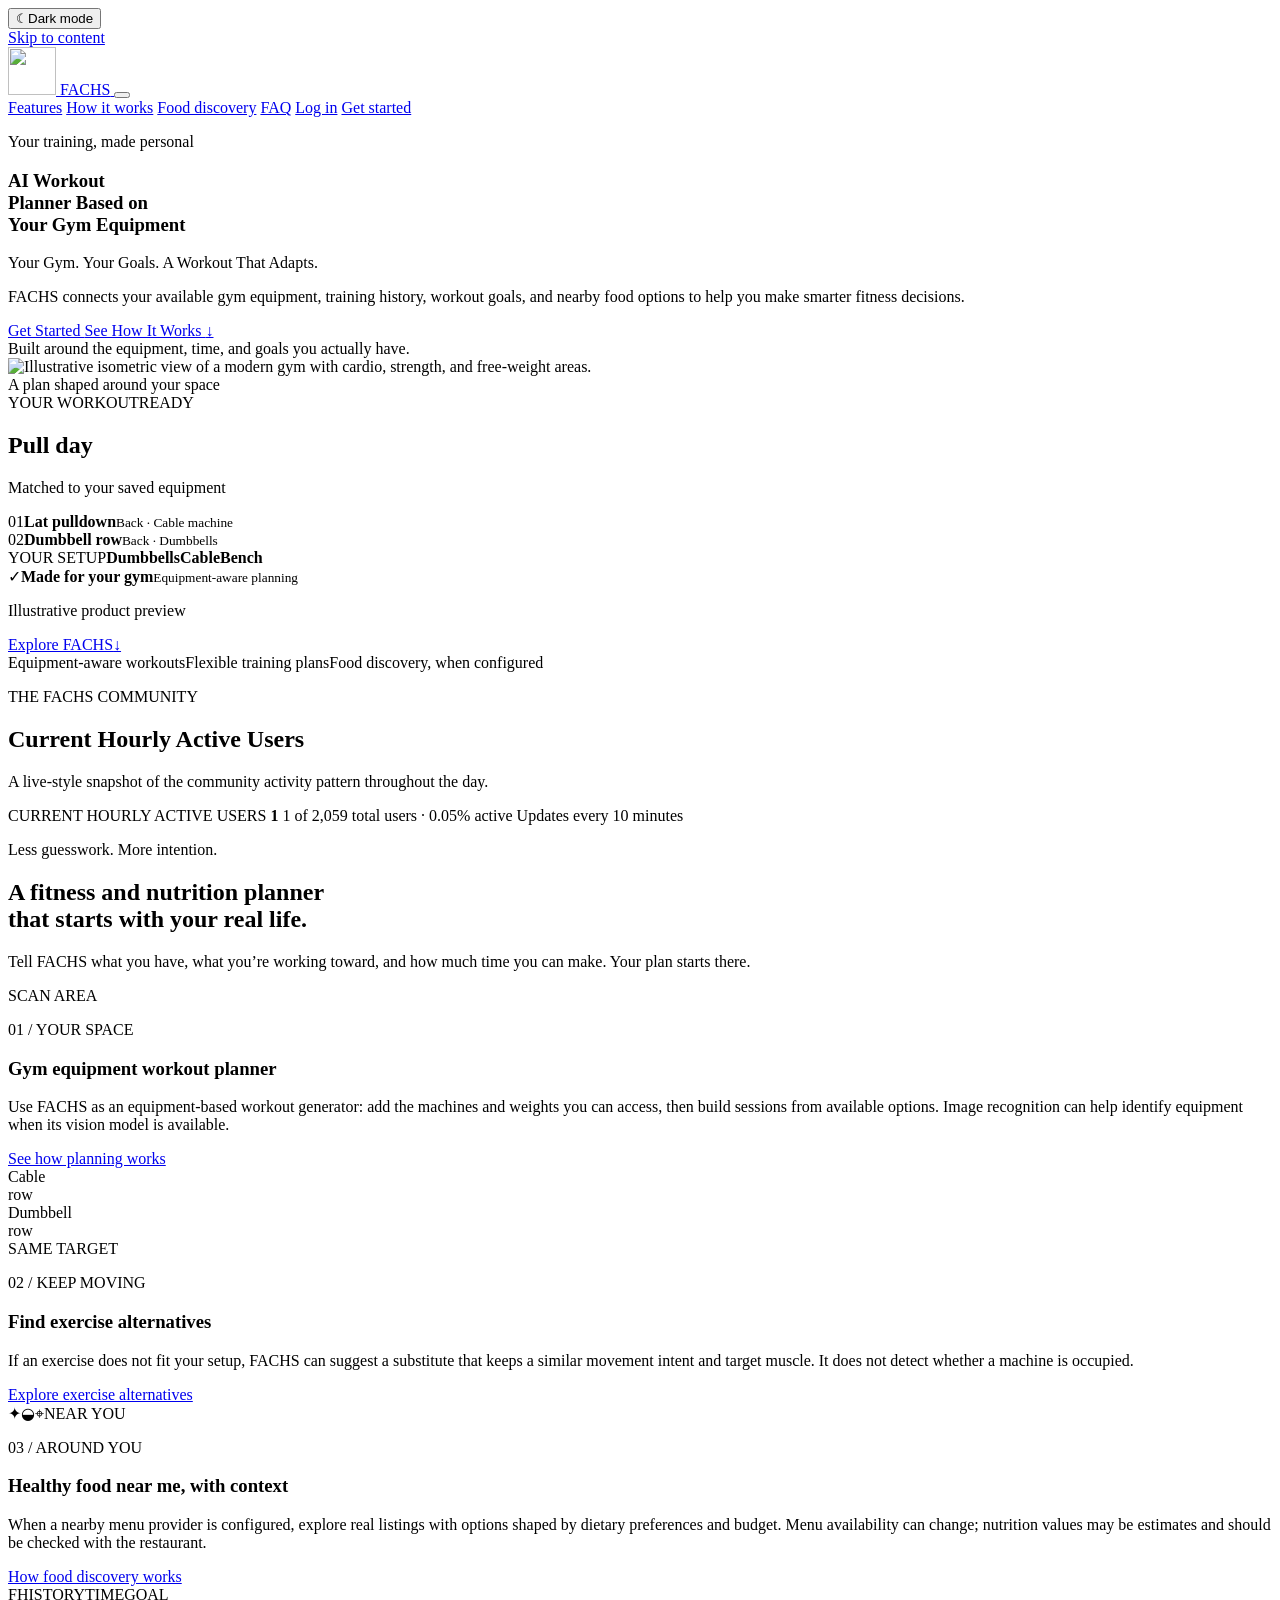
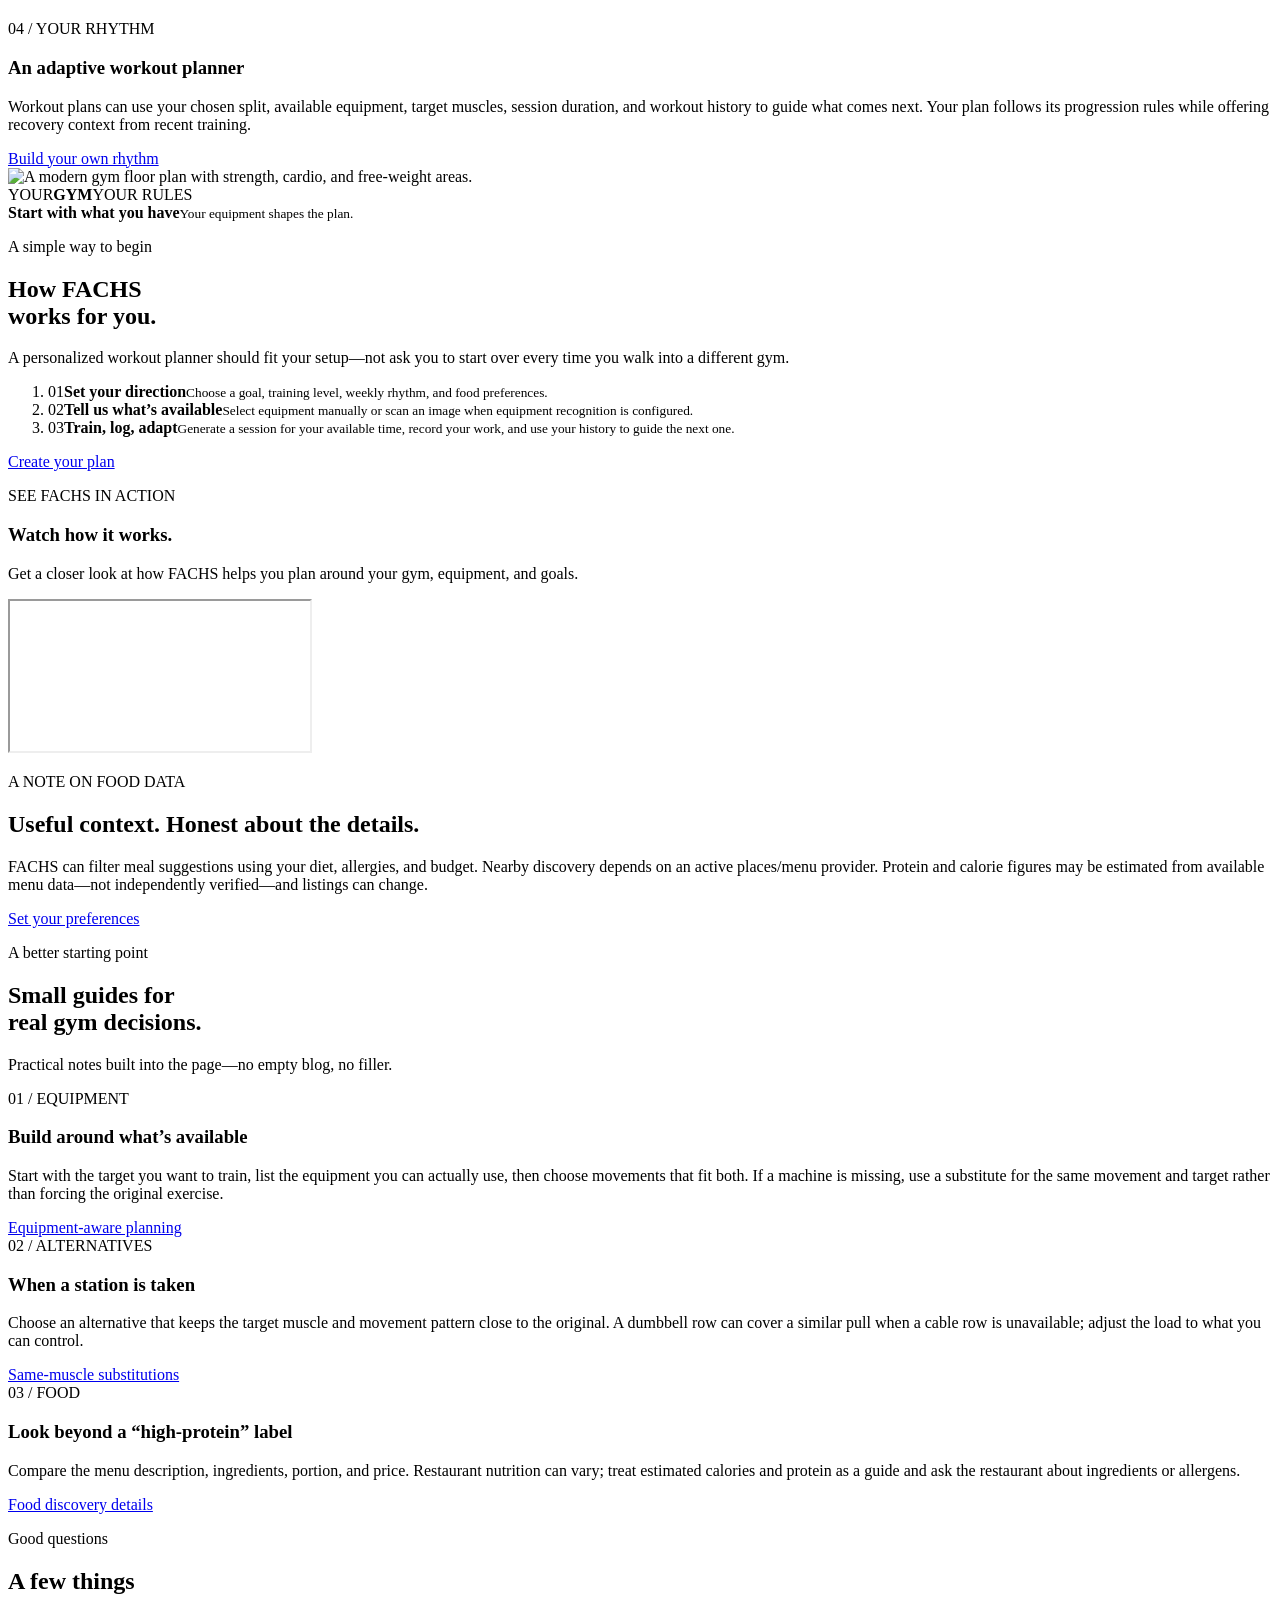
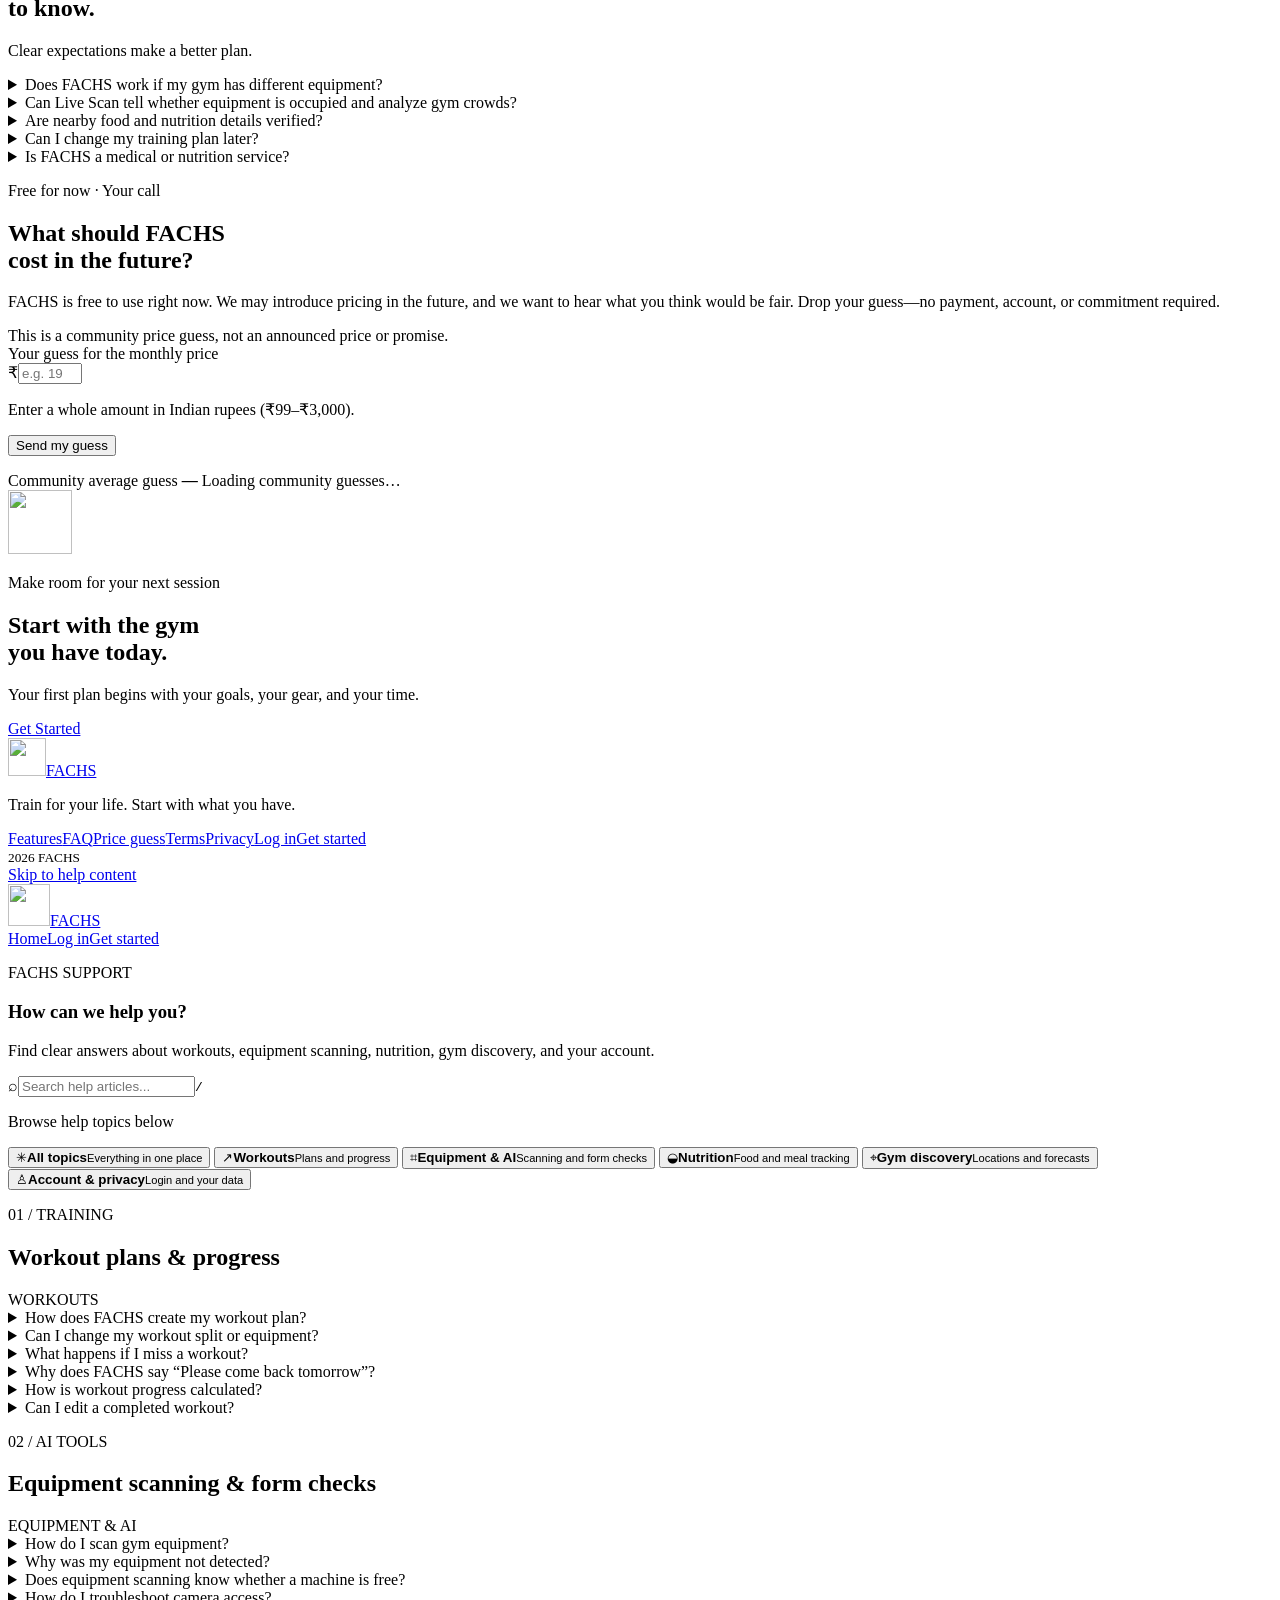
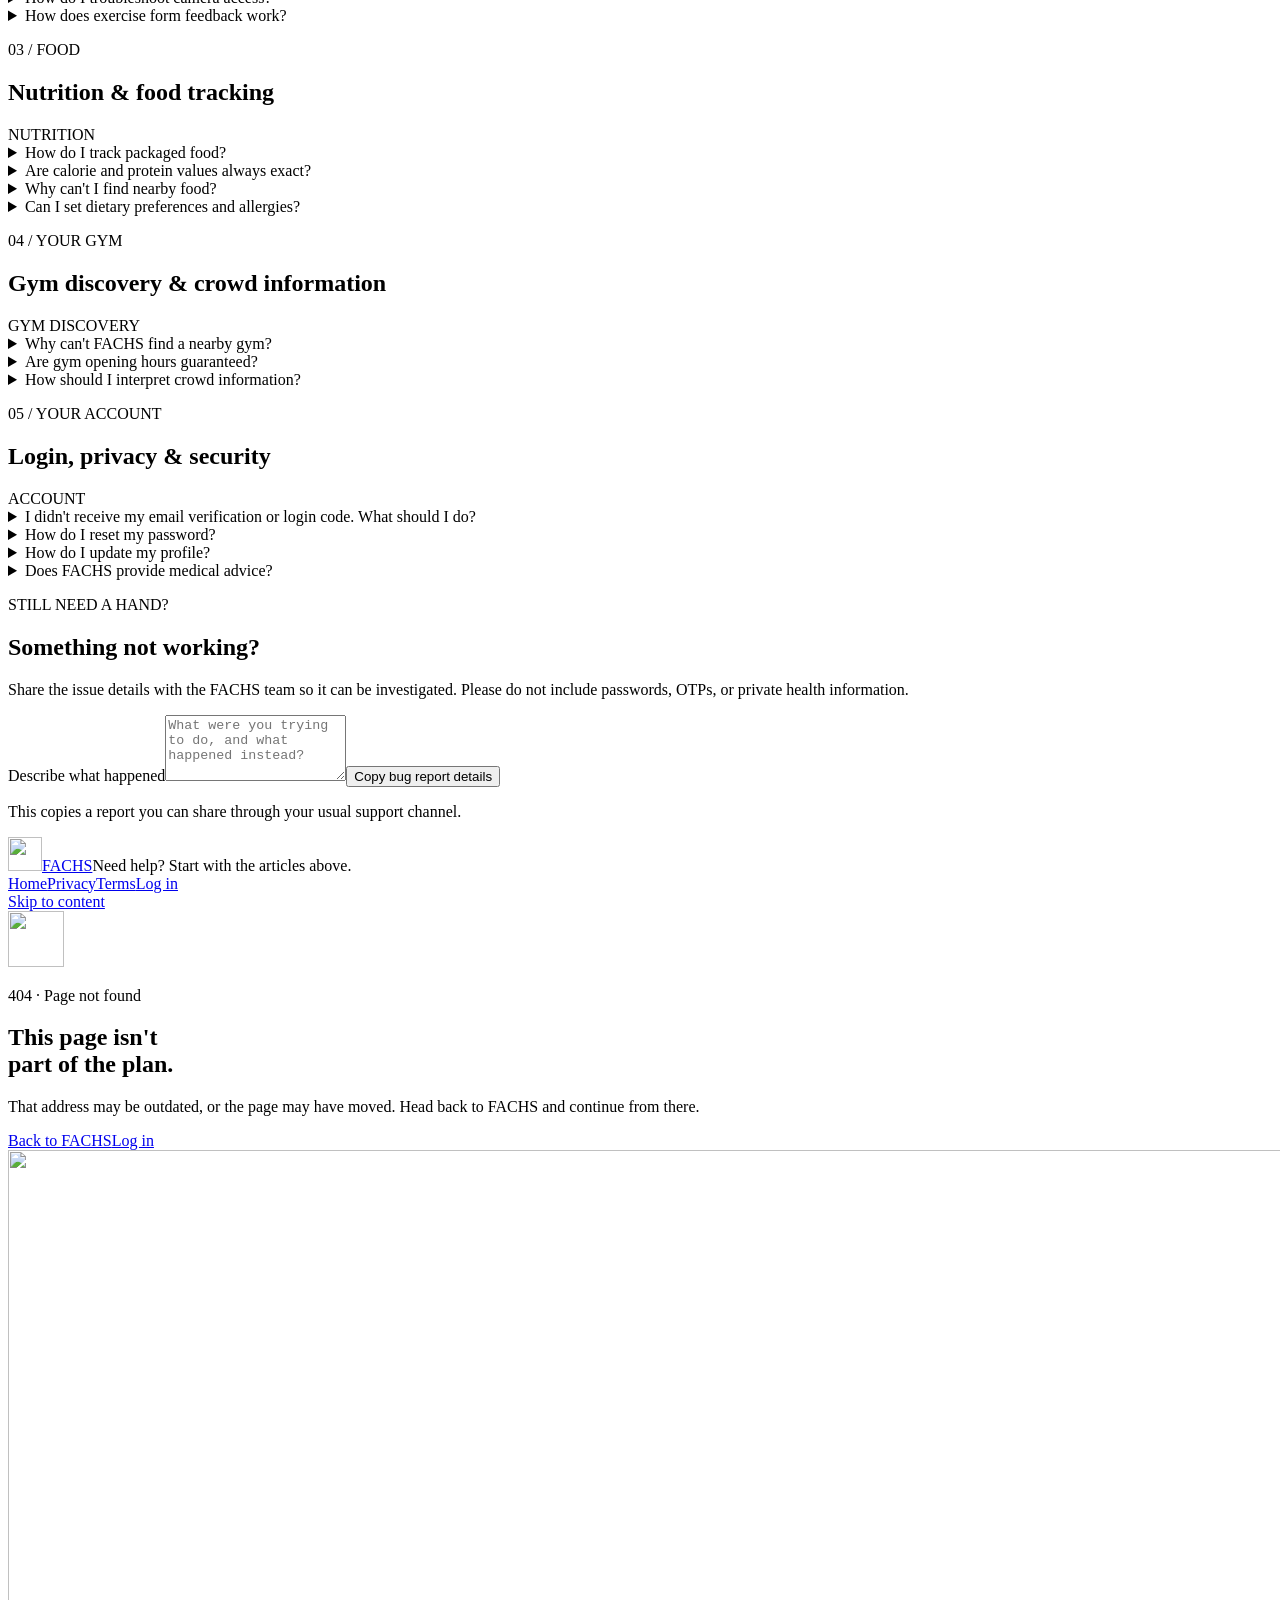
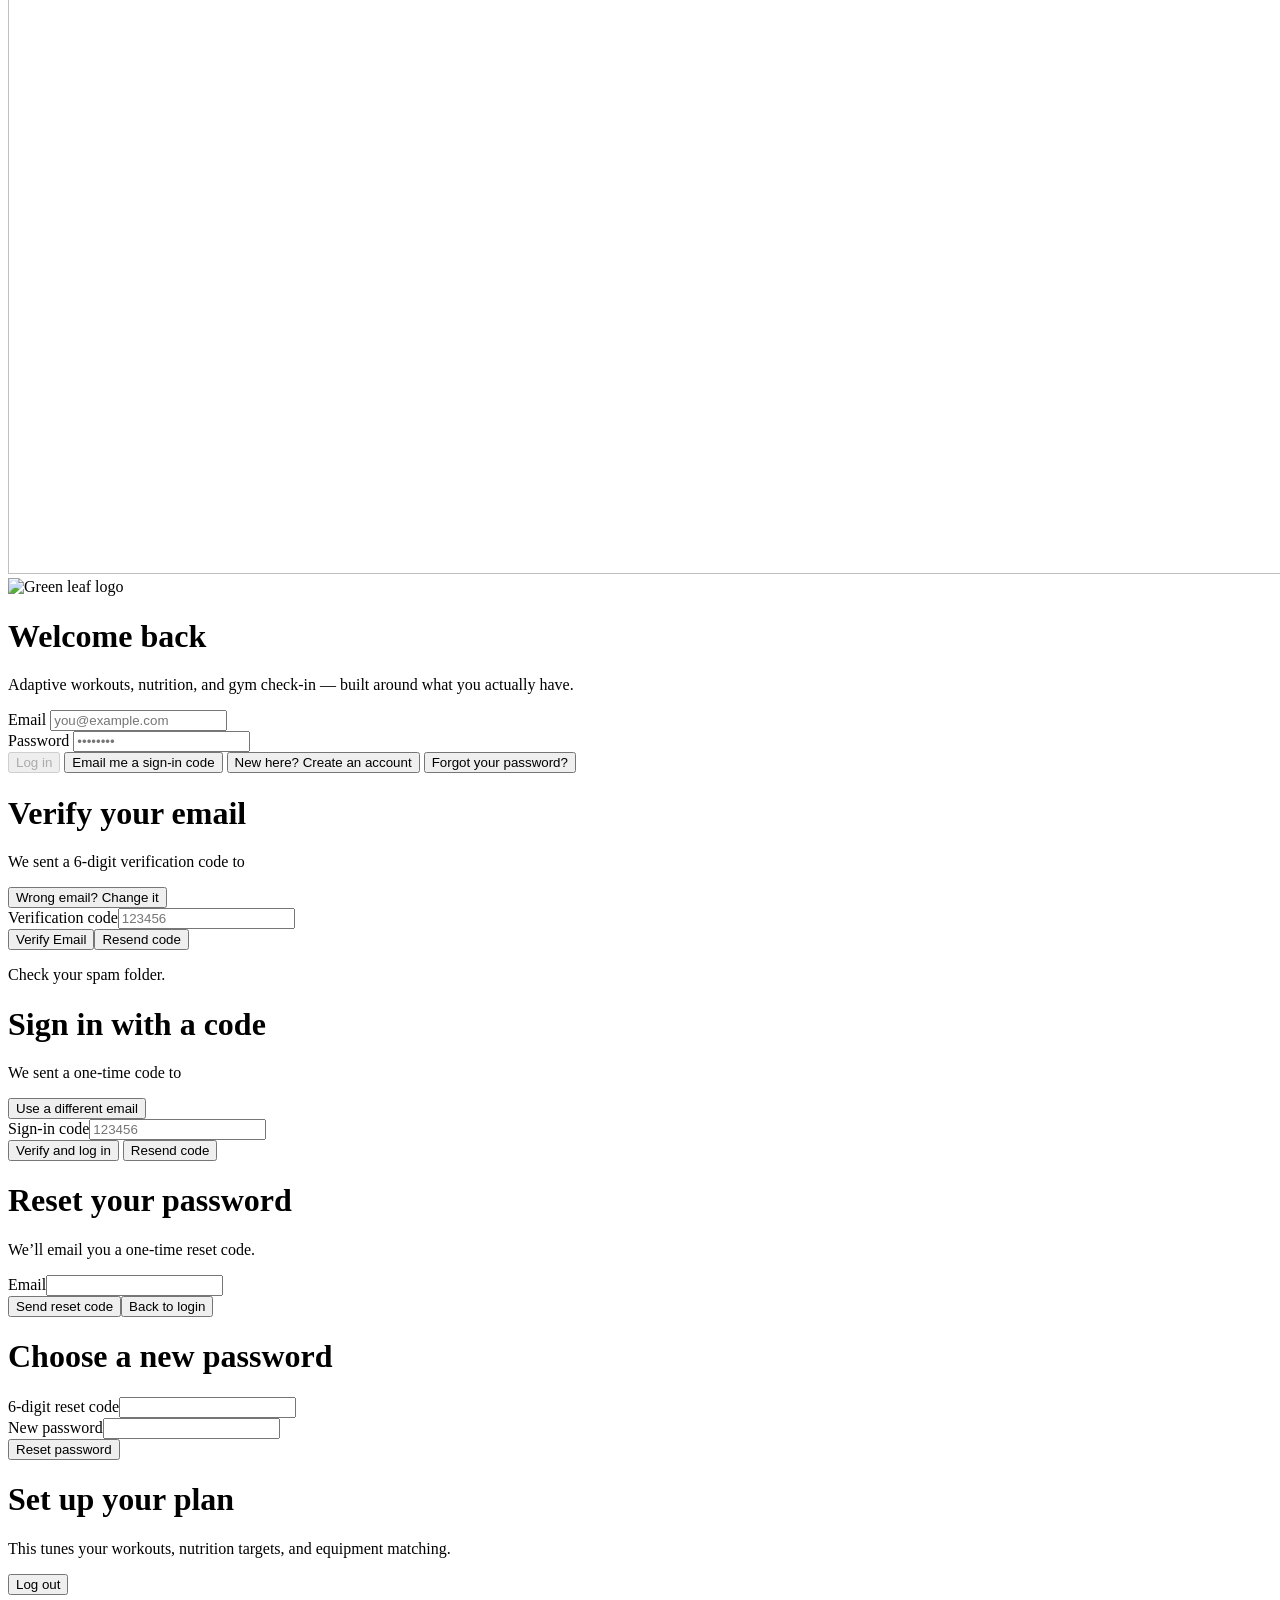
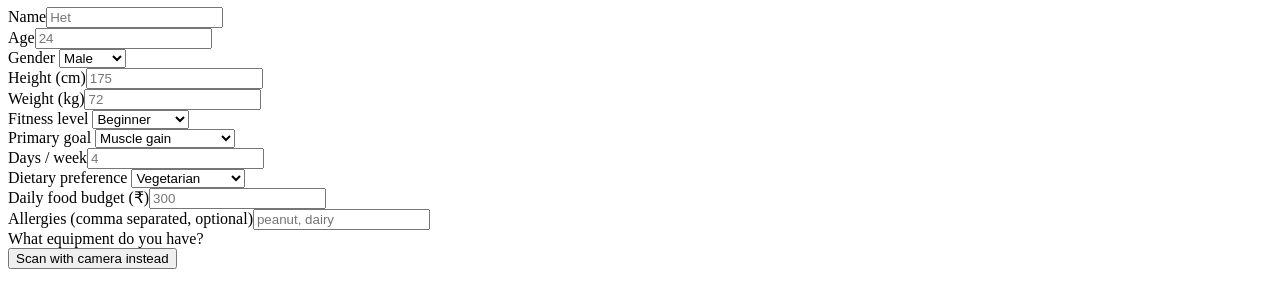
==== commit 8d1e4e44: "fix(pricing): restrict community guesses to ₹99–₹3,000" ====
--- a/frontend/index.html
+++ b/frontend/index.html
@@ -267,8 +267,8 @@
         <div class="price-guess-card">
           <form id="price-guess-form" novalidate>
             <label for="price-guess-input">Your guess for the monthly price</label>
-            <div class="price-guess-input-wrap"><span aria-hidden="true">₹</span><input id="price-guess-input" name="price" type="number" min="1" max="100000" step="1" inputmode="numeric" placeholder="e.g. 199" required aria-describedby="price-guess-help" /></div>
-            <p id="price-guess-help" class="price-guess-help">Enter a whole amount in Indian rupees (₹1–₹1,00,000).</p>
+            <div class="price-guess-input-wrap"><span aria-hidden="true">₹</span><input id="price-guess-input" name="price" type="number" min="99" max="3000" step="1" inputmode="numeric" placeholder="e.g. 199" required aria-describedby="price-guess-help" /></div>
+            <p id="price-guess-help" class="price-guess-help">Enter a whole amount in Indian rupees (₹99–₹3,000).</p>
             <button class="button button-dark price-guess-submit" id="price-guess-submit" type="submit">Send my guess <span aria-hidden="true"></span></button>
             <p id="price-guess-feedback" class="price-guess-feedback" role="status" aria-live="polite"></p>
           </form>
@@ -616,9 +616,9 @@
 <script src="gym-intro.js?v=fitos-20261010-grow-impact-v1"></script>
 <script src="config.js"></script>
 <script src="analytics.js?v=fitos-growth-v1"></script>
-<script src="hourly-active-users.js?v=2"></script>
+<script src="hourly-active-users.js?v=3"></script>
 <script src="api.js"></script>
-<script src="pricing-guesses.js?v=fitos-price-guess-v2"></script>
+<script src="pricing-guesses.js?v=fitos-price-guess-v3"></script>
 <script src="app.js?v=help-public-no-auto-login-20261110"></script>
 <script src="gamification.js?v=fitos-rewards-client-xp-v8" defer></script>
 <script src="nutrition-guidance.js?v=fitos-goal-balance-v1"></script>
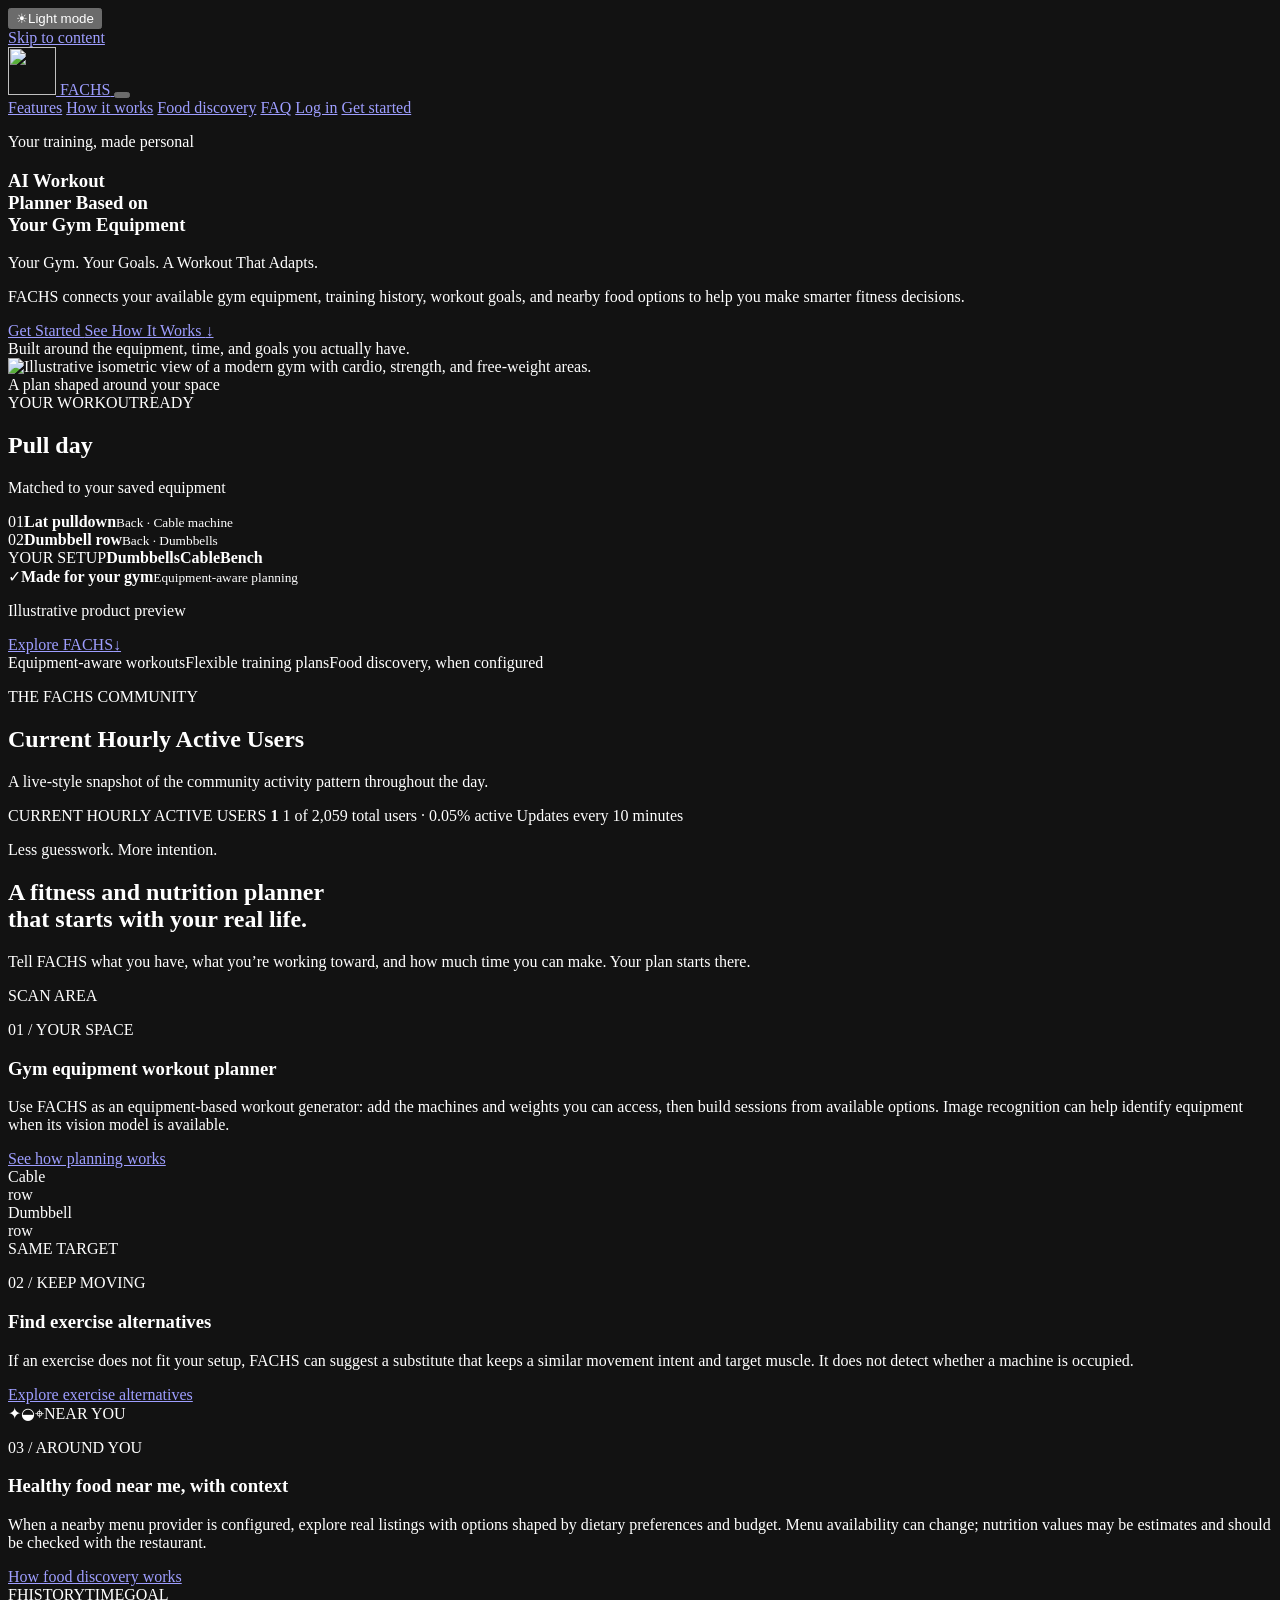
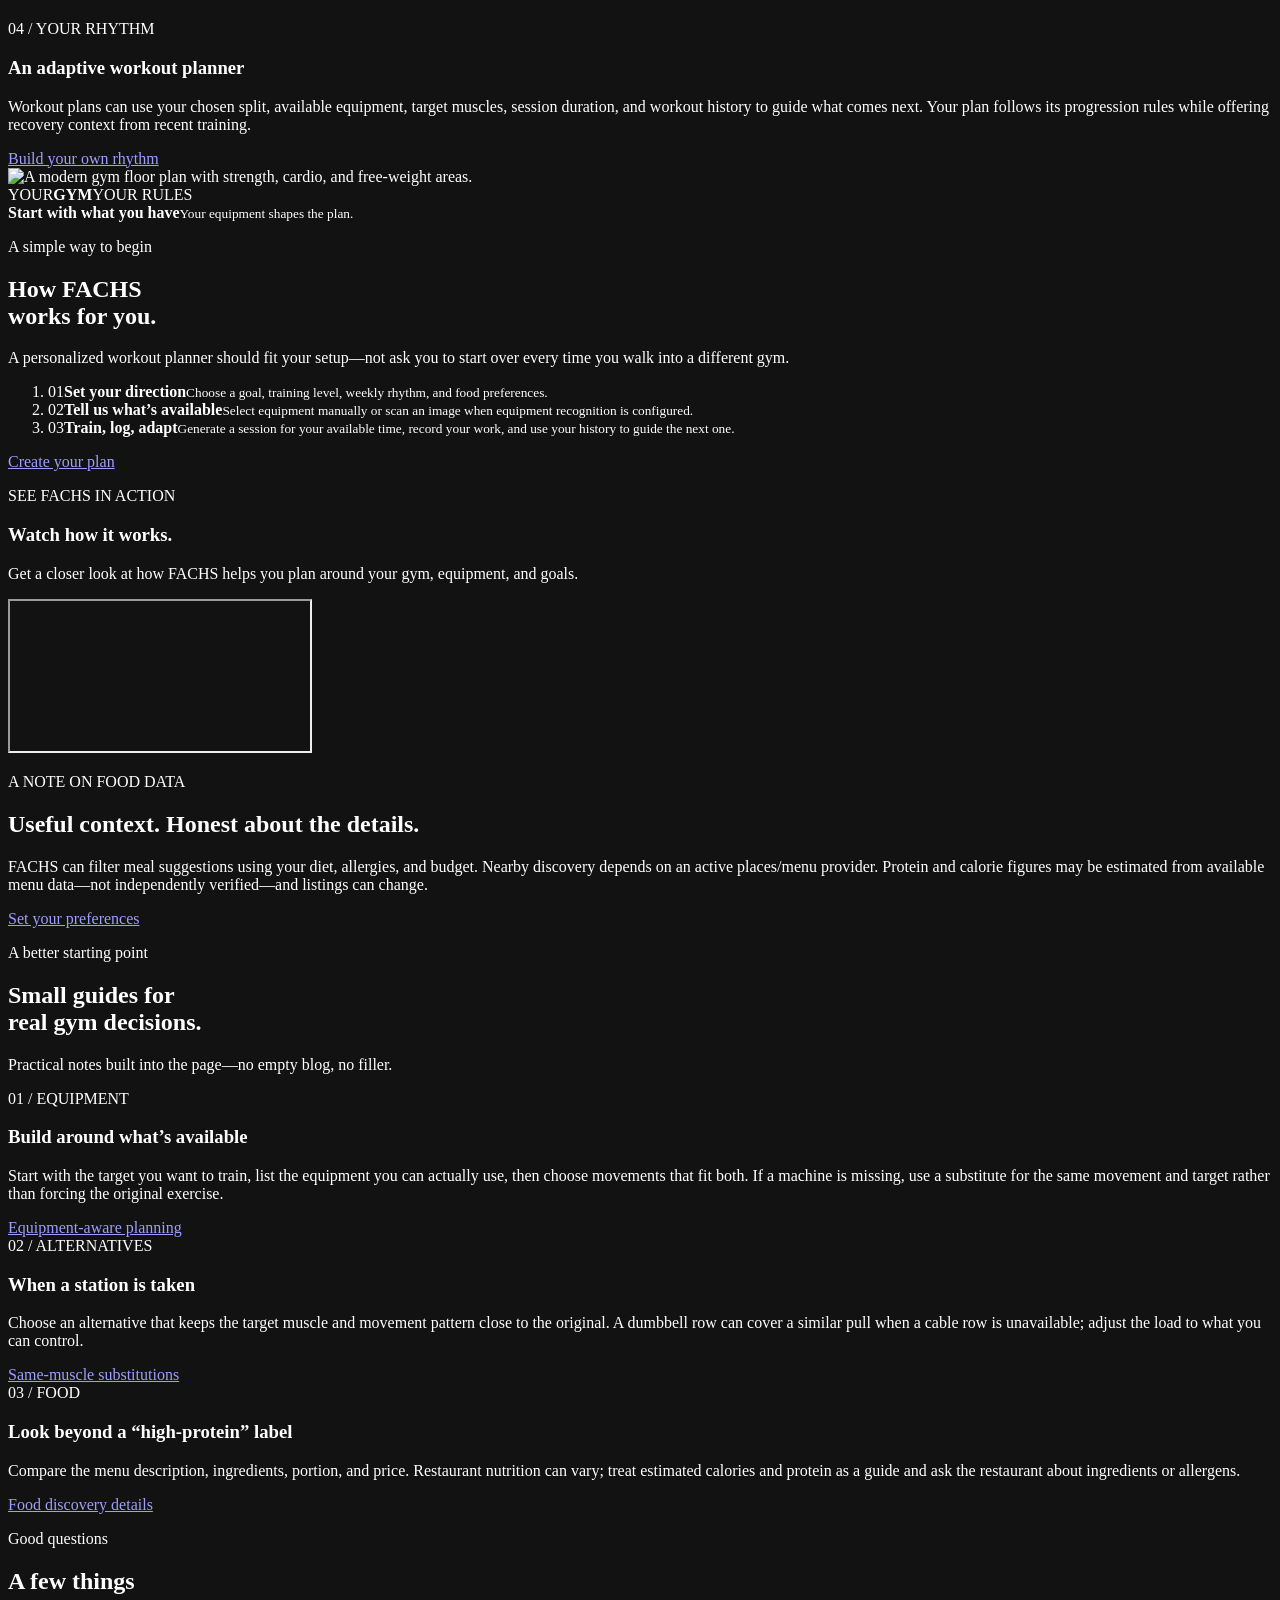
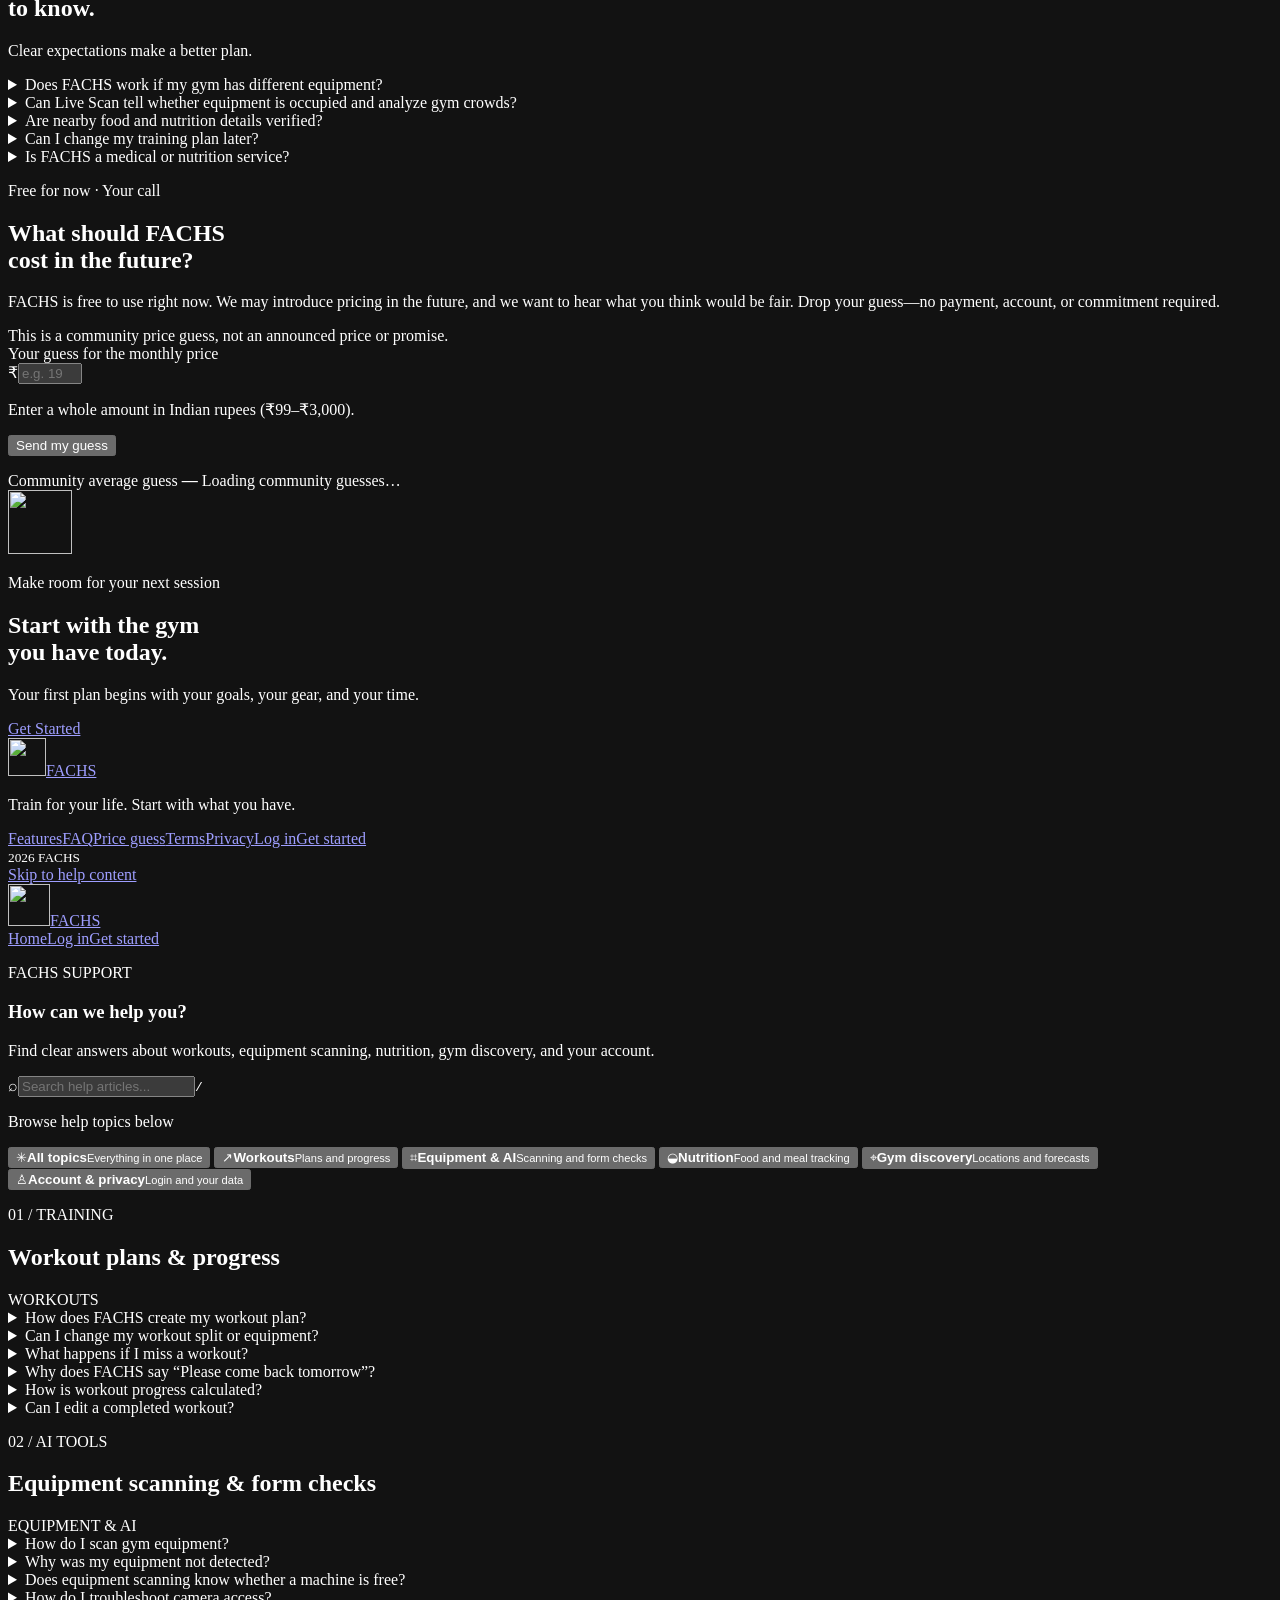
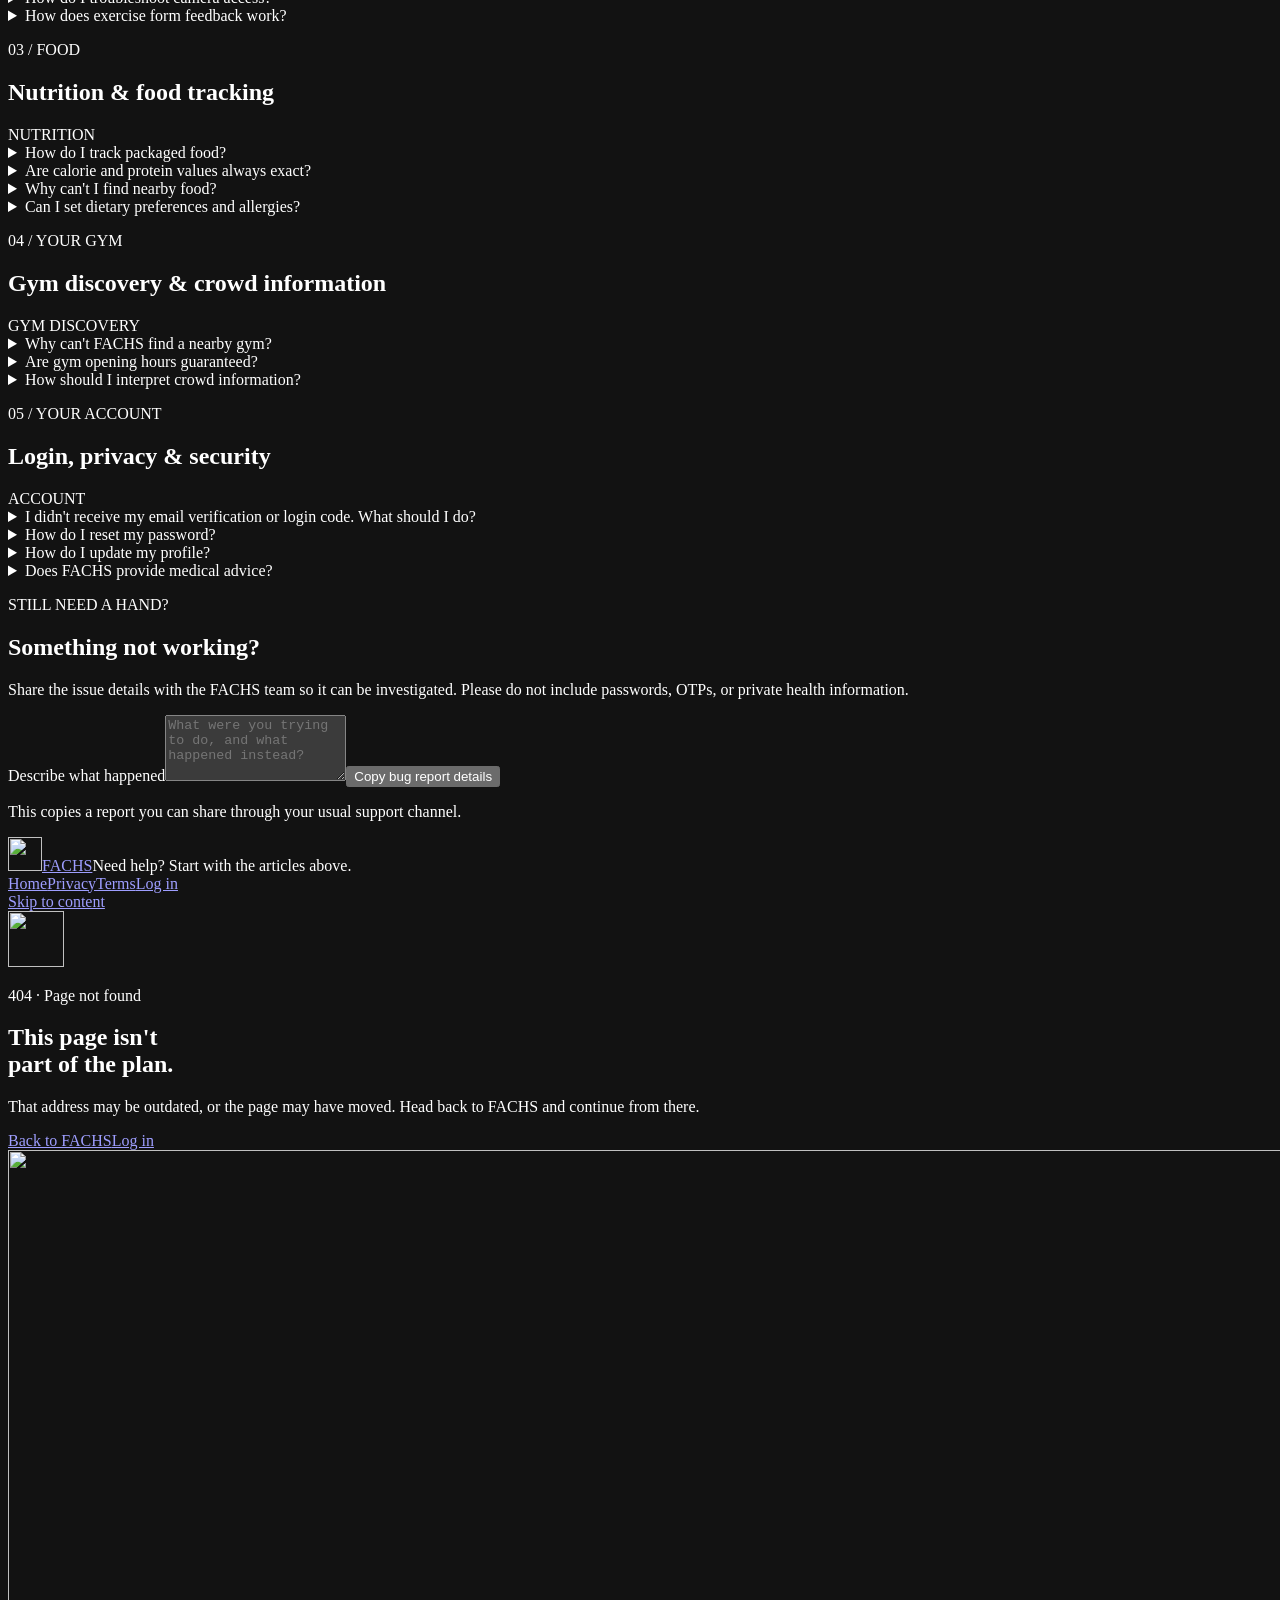
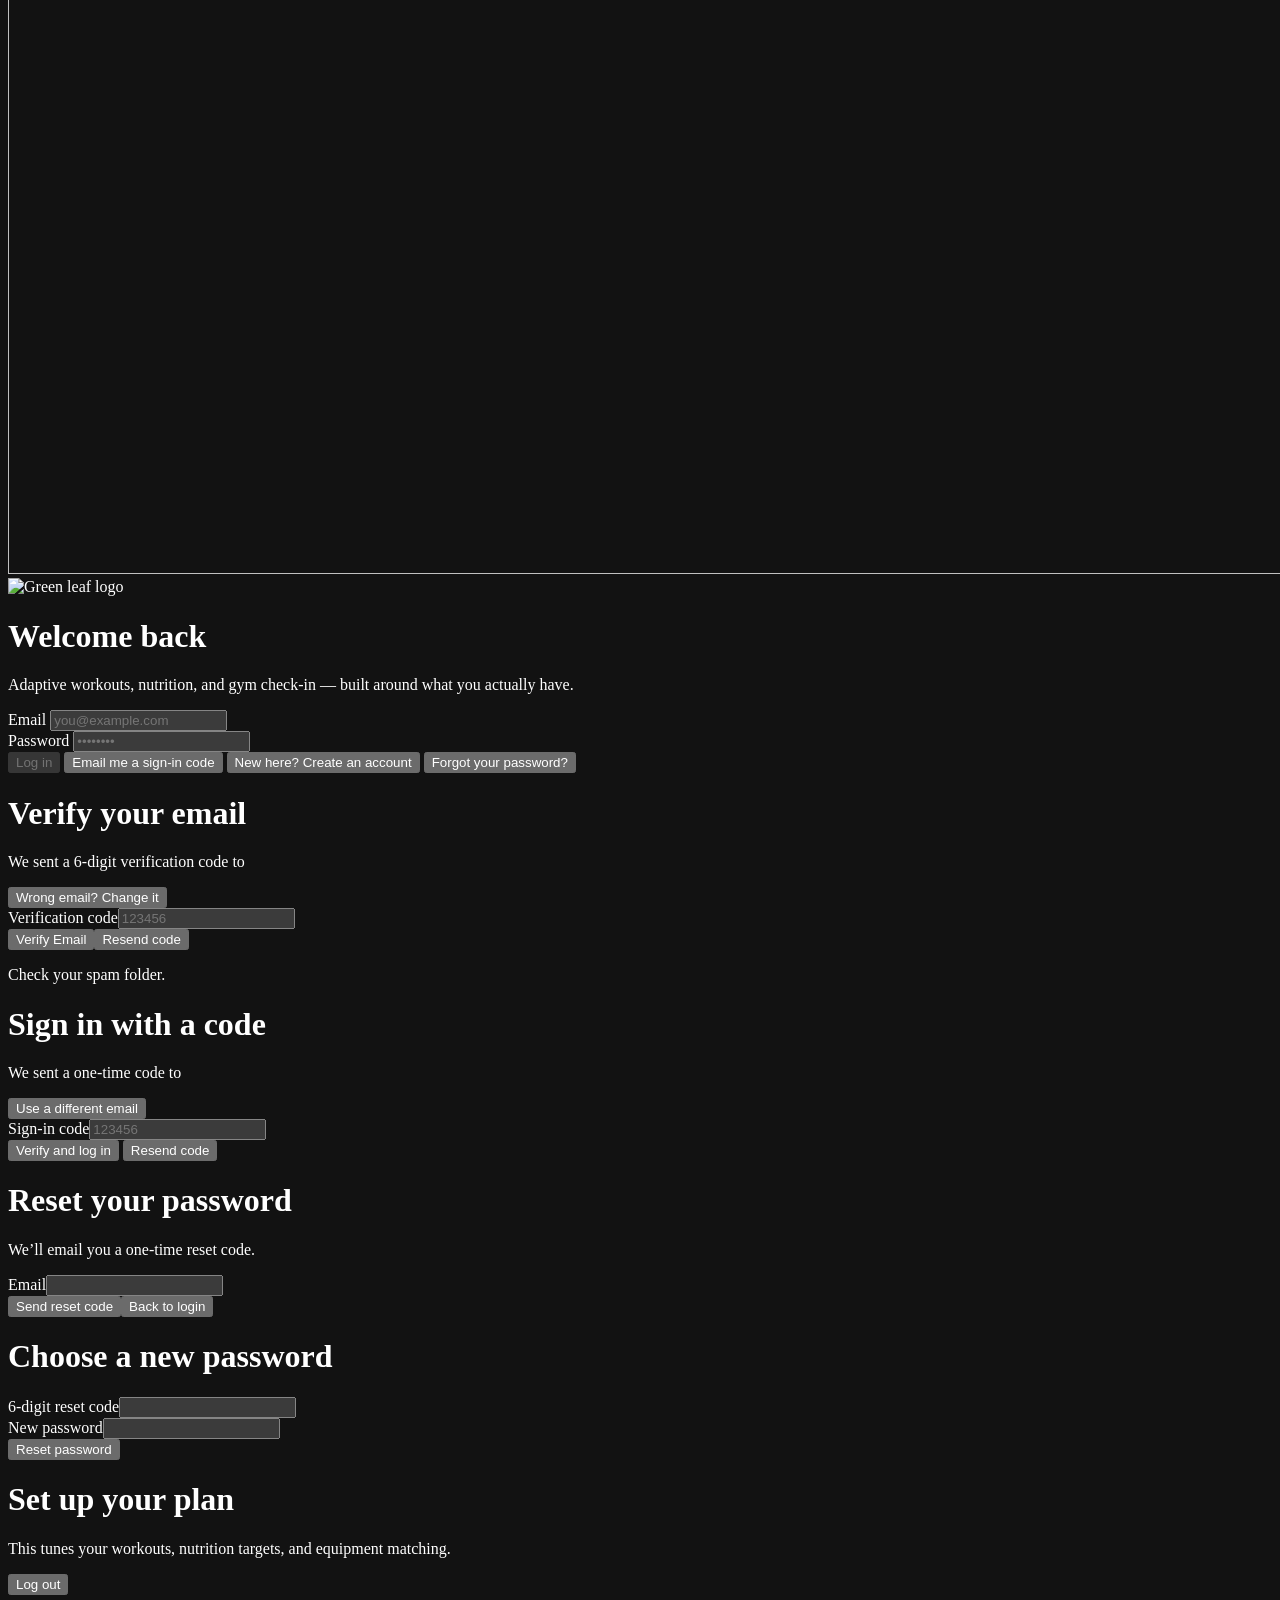
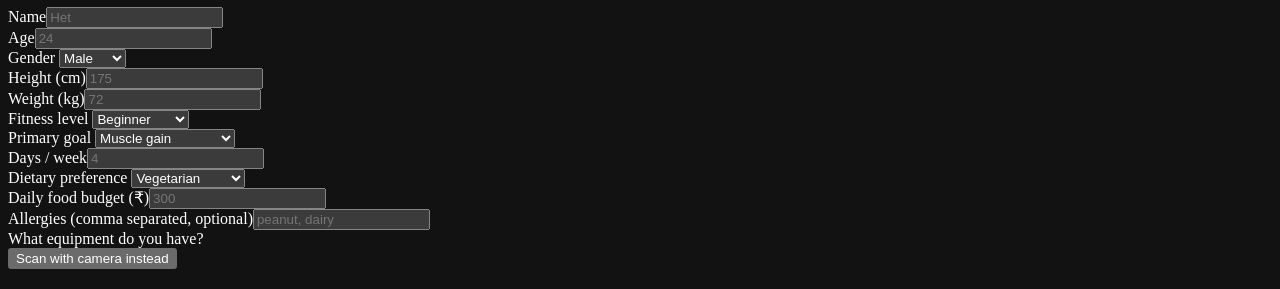
==== commit dc8dc5ad: "Set dark mode as first-visit default" ====
--- a/frontend/index.html
+++ b/frontend/index.html
@@ -3,7 +3,7 @@
 <head>
 <meta charset="UTF-8" />
 <meta name="viewport" content="width=device-width, initial-scale=1.0, viewport-fit=cover" />
-<meta name="theme-color" content="#f4f2ec" />
+<meta name="theme-color" content="#101512" />
 <meta name="apple-mobile-web-app-capable" content="yes" />
 <meta name="mobile-web-app-capable" content="yes" />
 <meta name="apple-mobile-web-app-status-bar-style" content="default" />
@@ -14,10 +14,12 @@
 <script>
   try {
     const savedTheme = localStorage.getItem("fitos-theme");
-    document.documentElement.dataset.theme = savedTheme === "dark" ? "dark" : "light";
-    document.documentElement.style.colorScheme = savedTheme === "dark" ? "dark" : "light";
+    const initialTheme = savedTheme === "light" ? "light" : "dark";
+    document.documentElement.dataset.theme = initialTheme;
+    document.documentElement.style.colorScheme = initialTheme;
   } catch {
-    document.documentElement.dataset.theme = "light";
+    document.documentElement.dataset.theme = "dark";
+    document.documentElement.style.colorScheme = "dark";
   }
 </script>
 <link rel="canonical" href="https://adaptive-fit-web.onrender.com/" />
@@ -92,7 +94,7 @@
 </head>
 <body>
 <div id="app">
-  <button id="theme-toggle" class="theme-toggle" type="button" aria-label="Switch to dark mode" aria-pressed="false" title="Switch theme"><span class="theme-toggle-icon" aria-hidden="true">☾</span><span class="theme-toggle-label">Dark mode</span></button>
+  <button id="theme-toggle" class="theme-toggle" type="button" aria-label="Switch to light mode" aria-pressed="true" title="Switch theme"><span class="theme-toggle-icon" aria-hidden="true">☀</span><span class="theme-toggle-label">Light mode</span></button>
 
   <!-- Public, crawlable landing page. The app shell remains separate below. -->
   <section id="screen-landing" class="screen active landing-page" aria-label="FACHS overview">
@@ -616,7 +618,7 @@
 <script src="gym-intro.js?v=fitos-20261010-grow-impact-v1"></script>
 <script src="config.js"></script>
 <script src="analytics.js?v=fitos-growth-v1"></script>
-<script src="hourly-active-users.js?v=3"></script>
+<script src="hourly-active-users.js?v=4"></script>
 <script src="api.js"></script>
 <script src="pricing-guesses.js?v=fitos-price-guess-v3"></script>
 <script src="app.js?v=help-public-no-auto-login-20261110"></script>
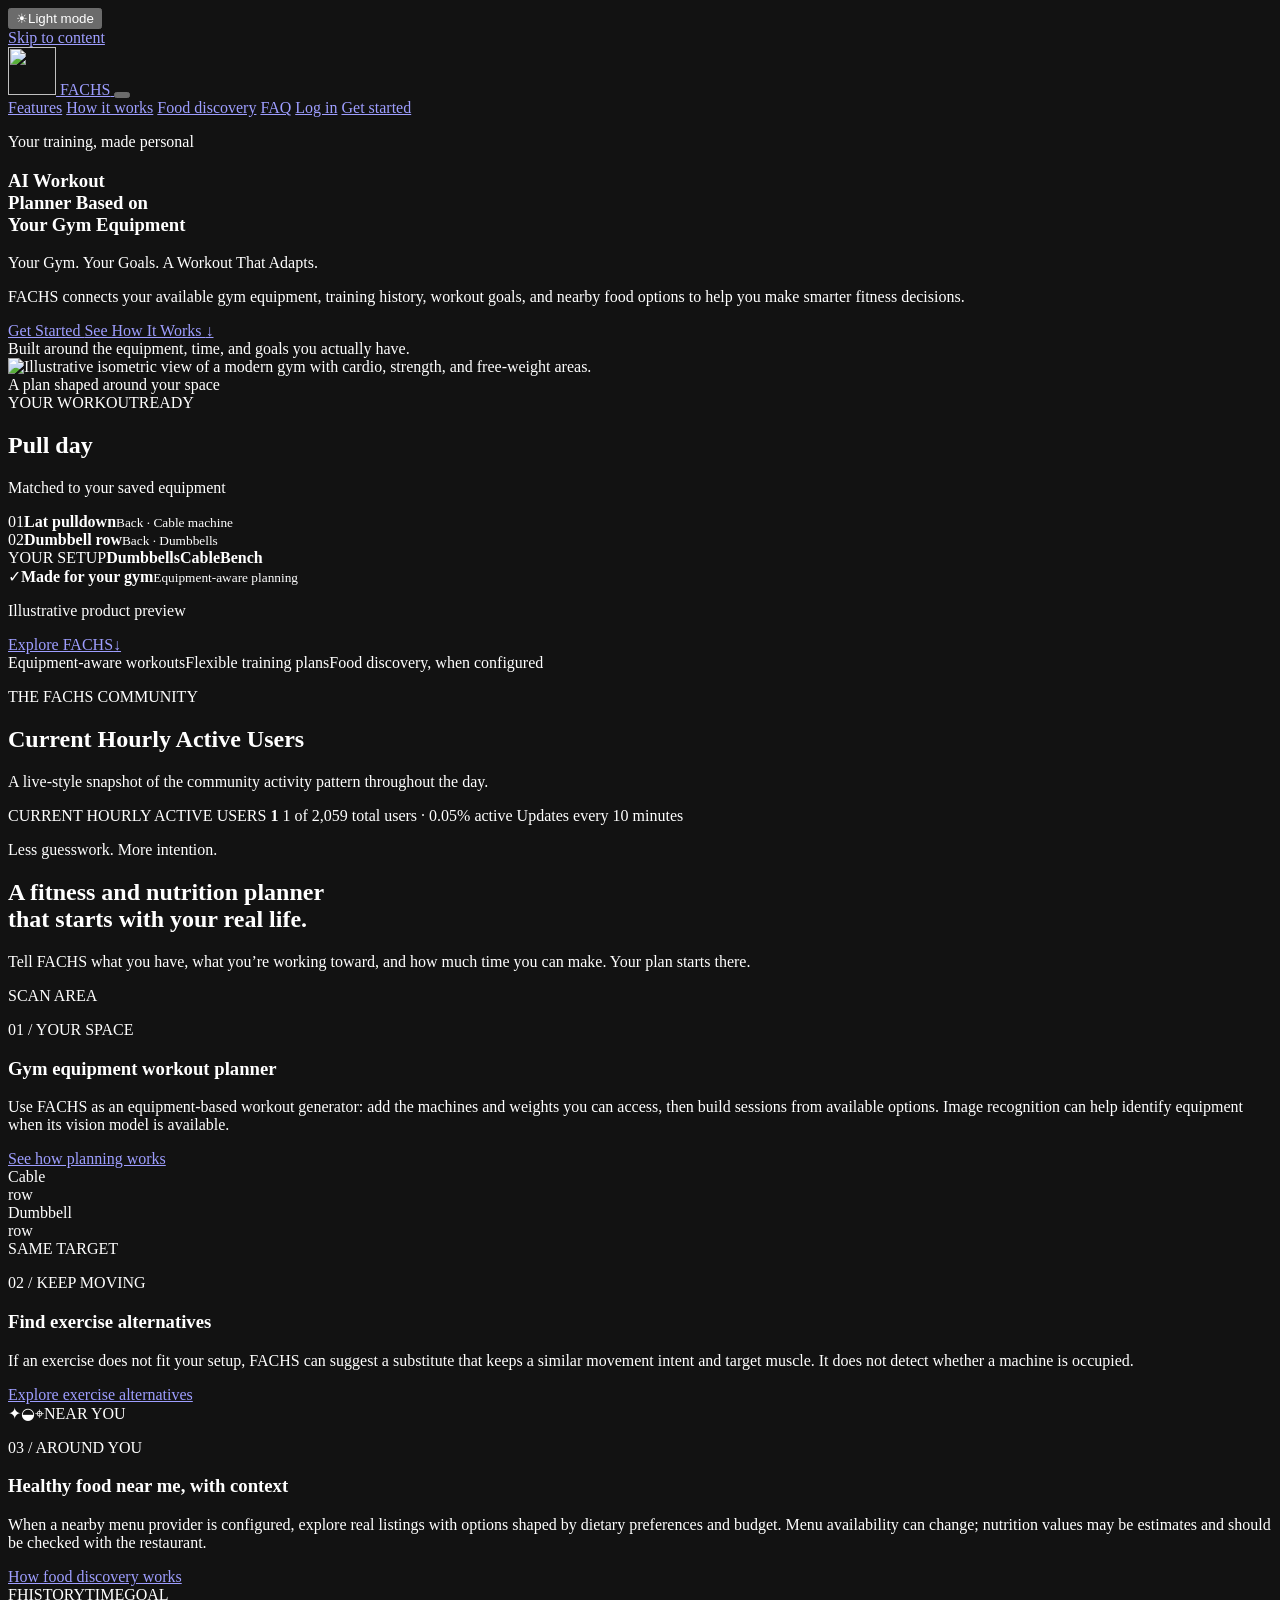
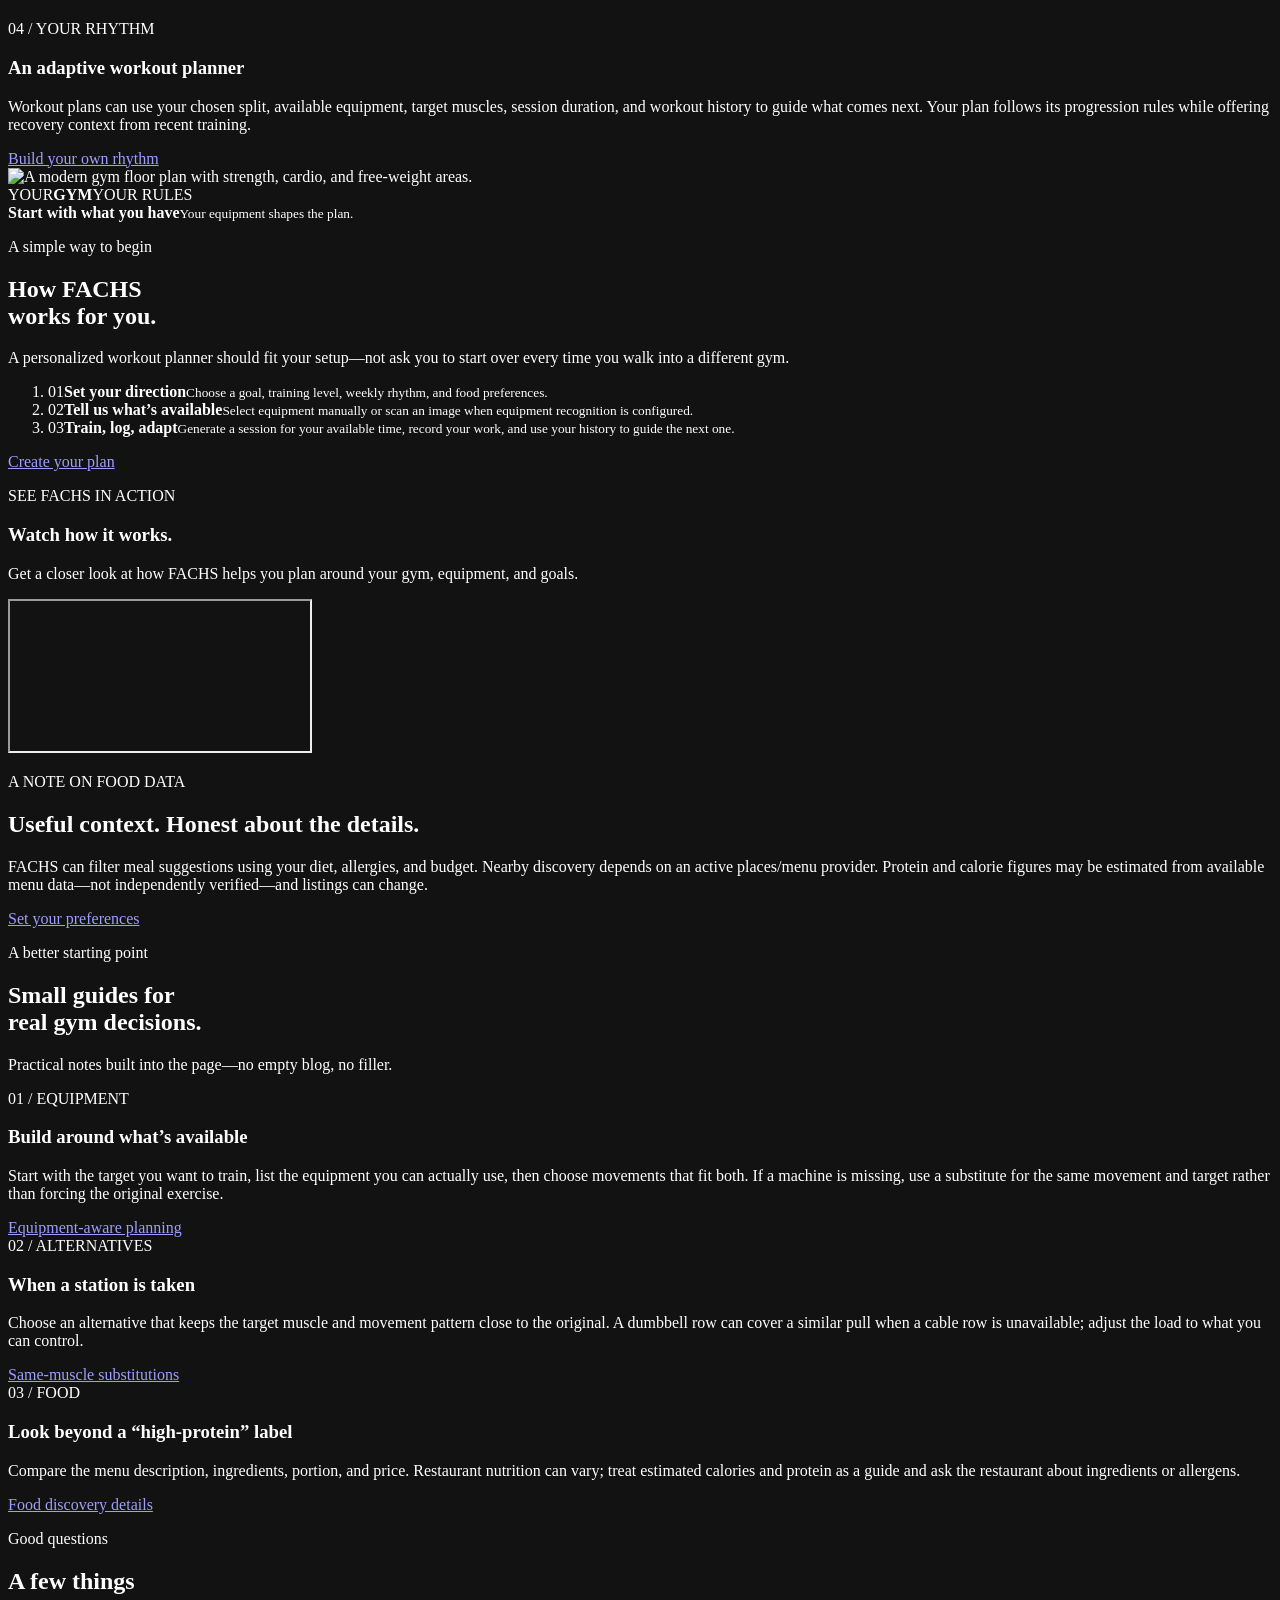
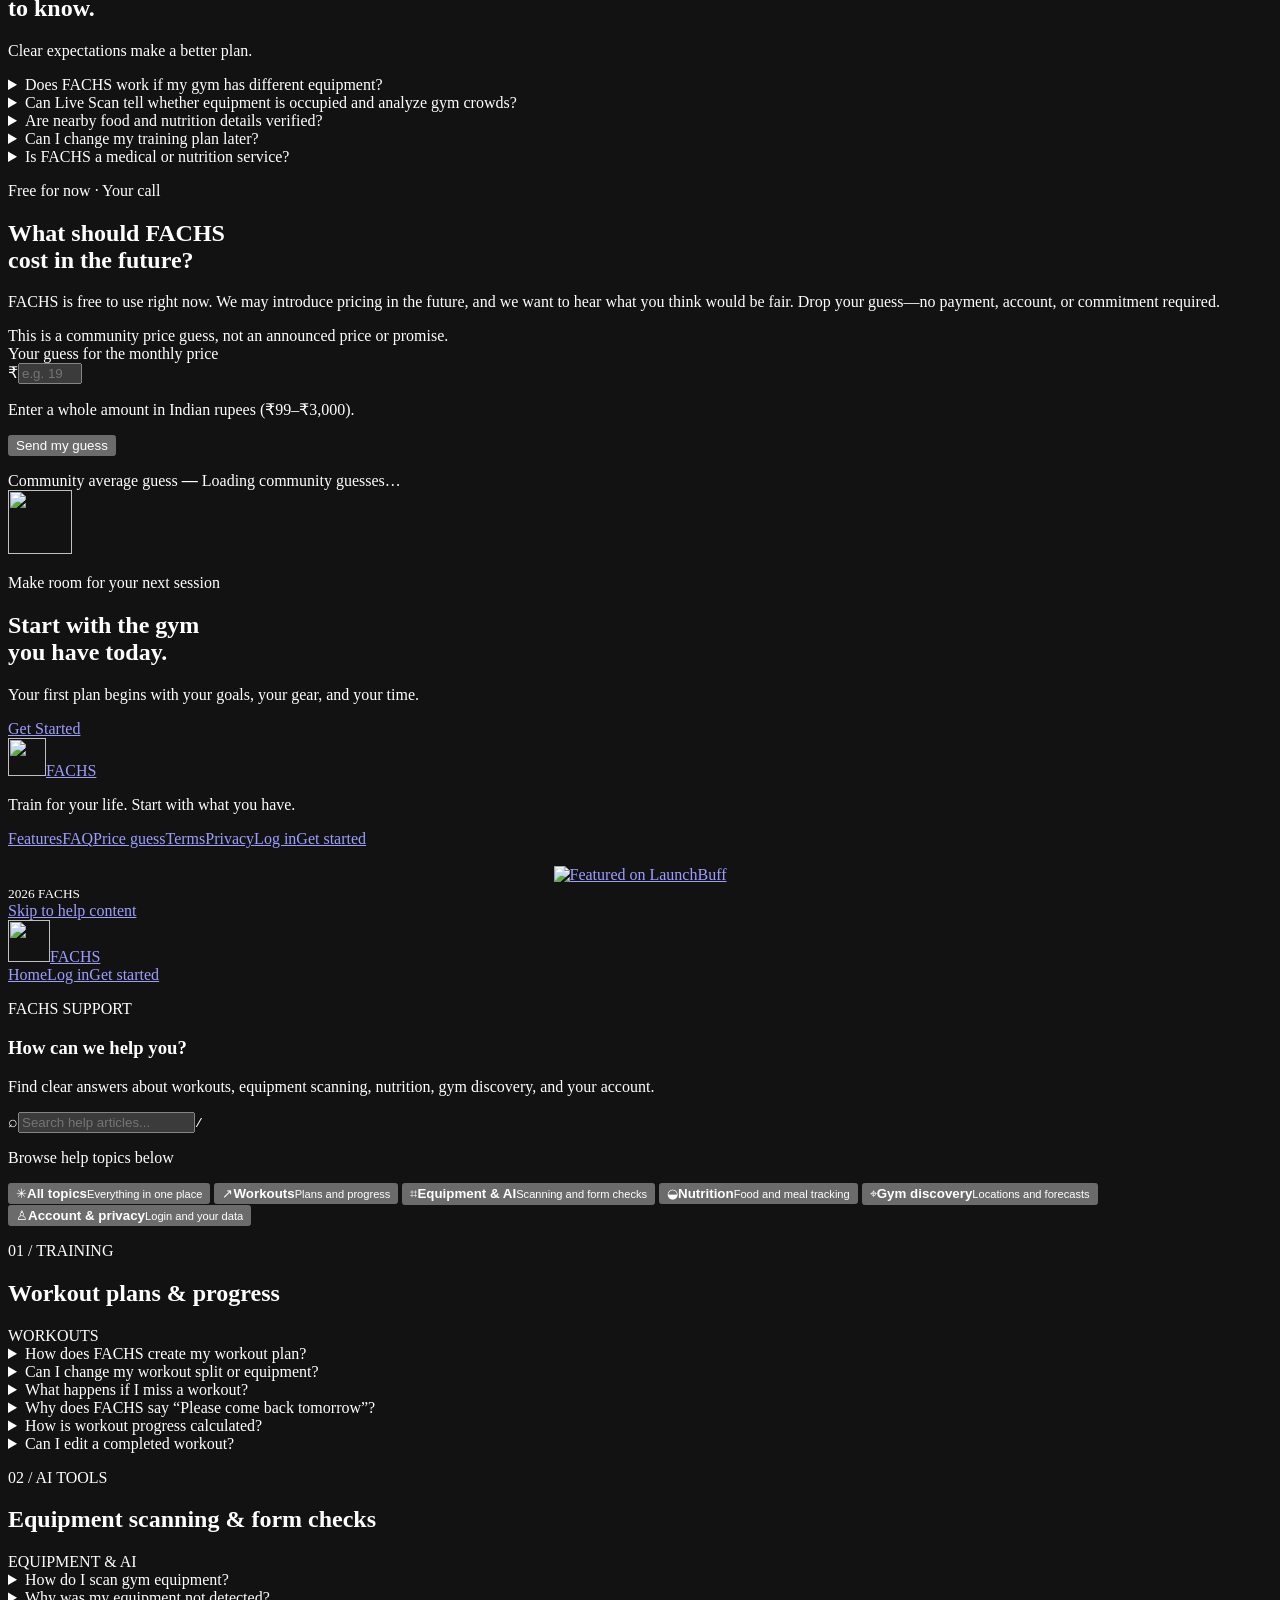
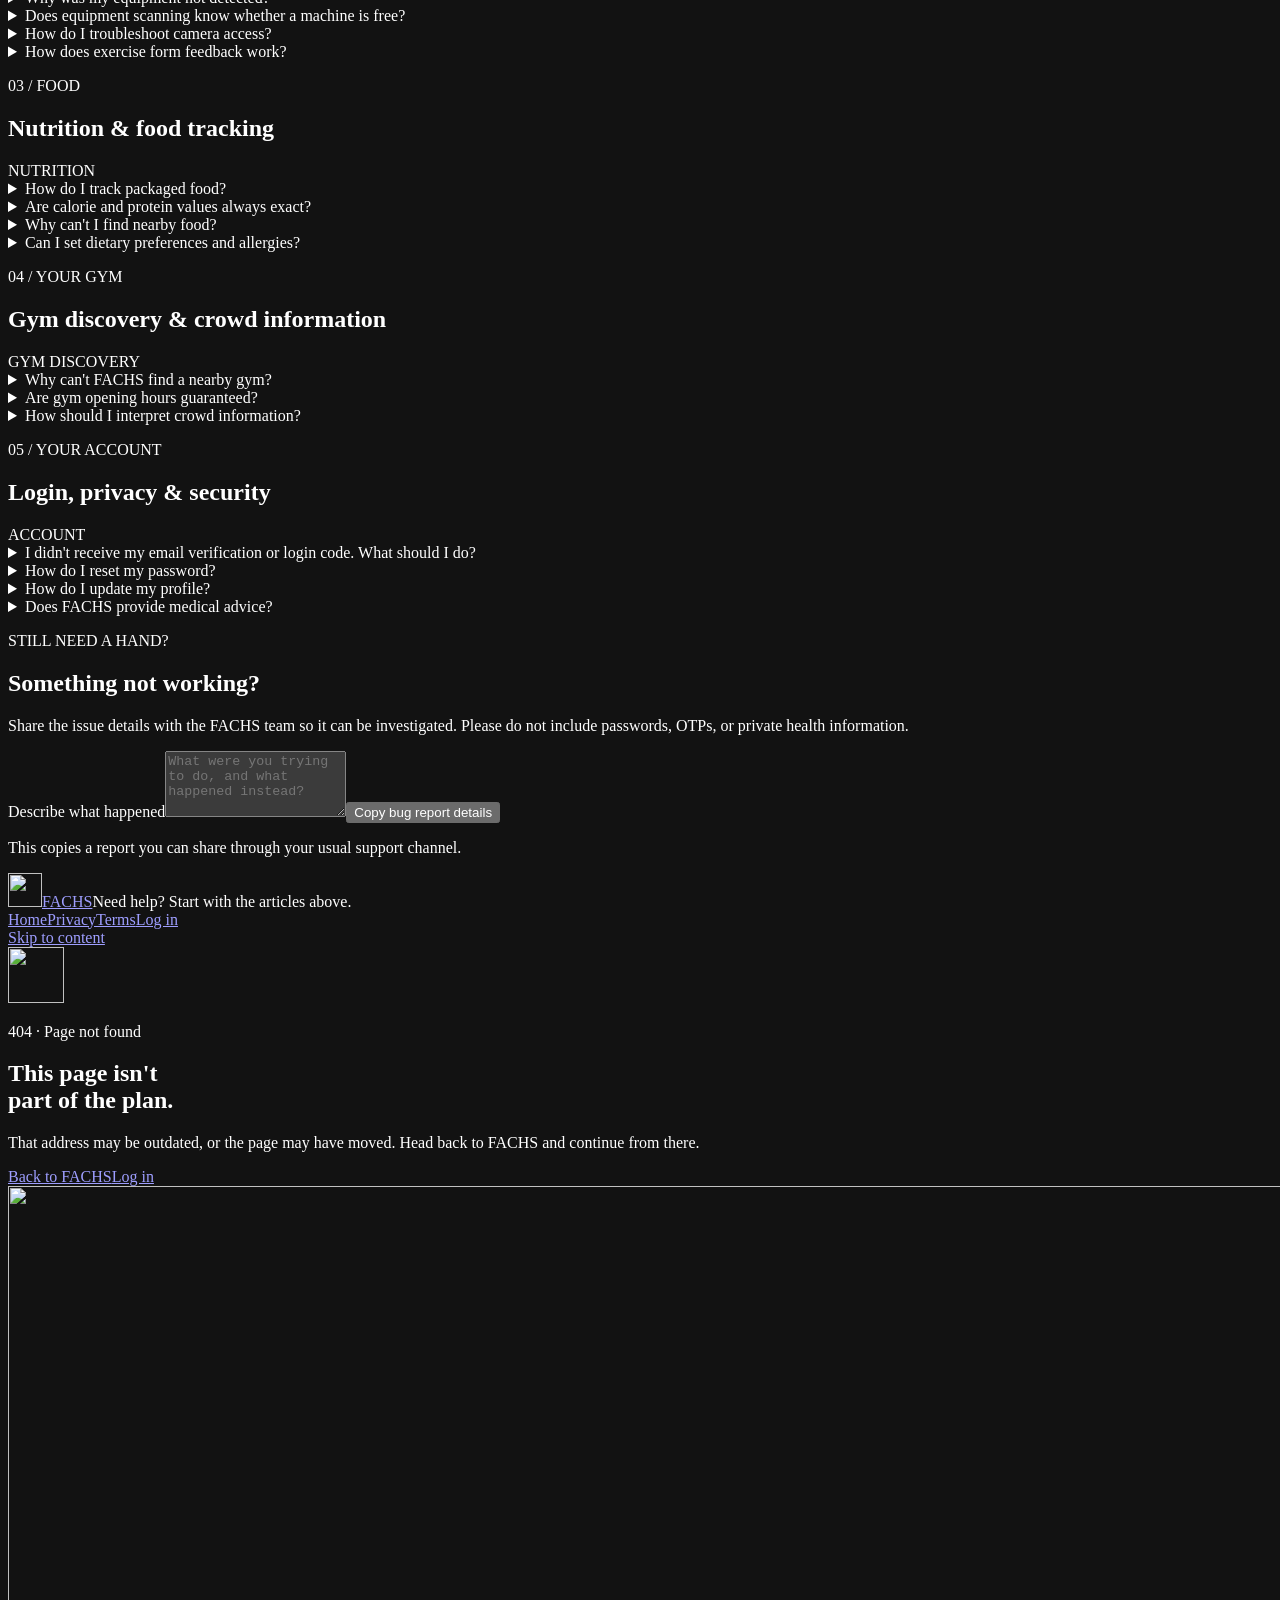
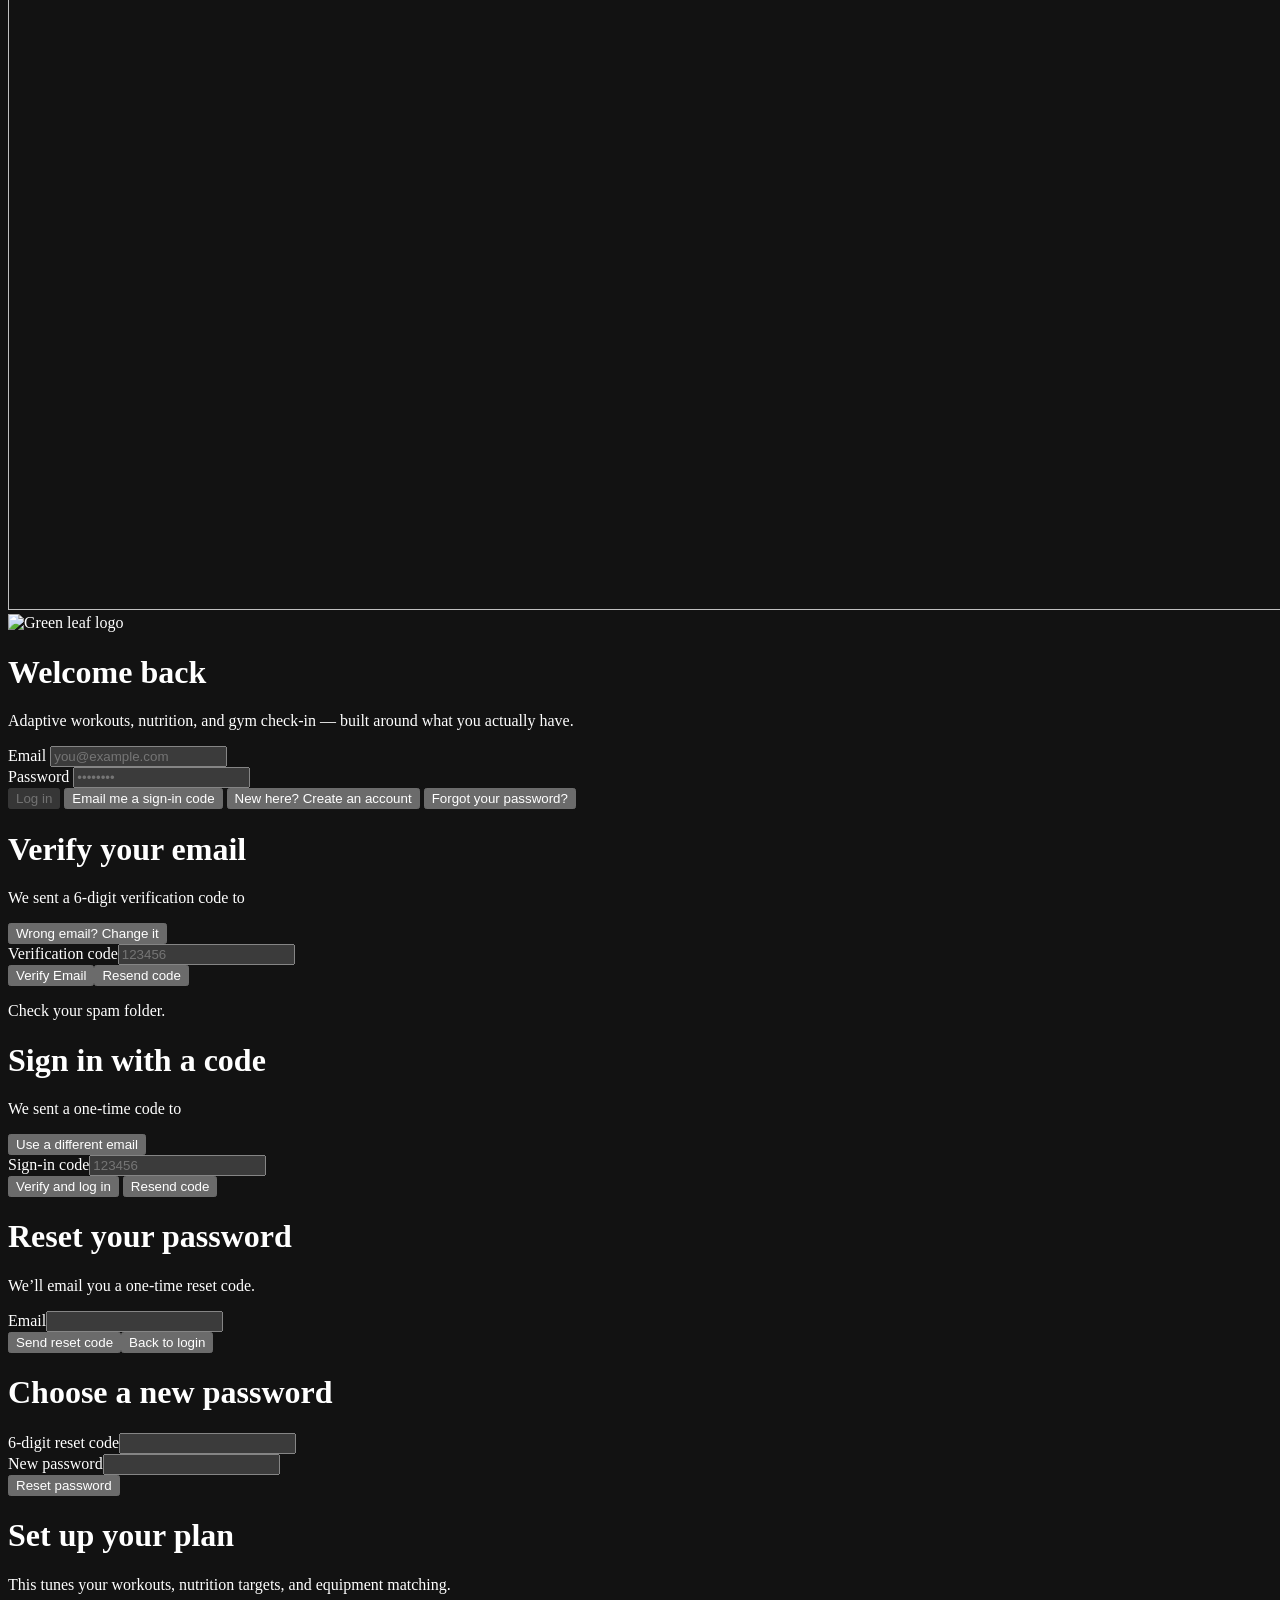
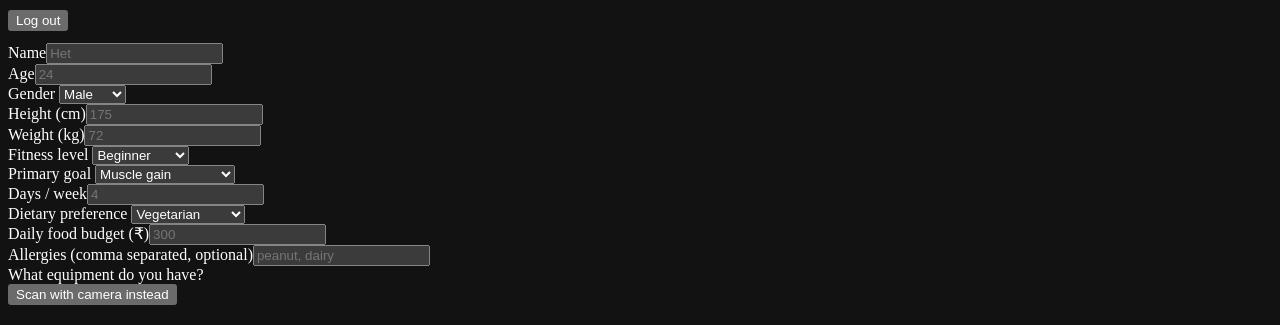
==== commit 9ef807b3: "Add LaunchBuff featured badge to landing page footer" ====
--- a/frontend/index.html
+++ b/frontend/index.html
@@ -296,6 +296,11 @@
       <a class="site-brand footer-brand" href="/" aria-label="FACHS home"><img src="assets/site-logo.png" alt="" width="38" height="38" loading="lazy" /><span>FACHS</span></a>
       <p>Train for your life. Start with what you have.</p>
       <nav aria-label="Footer navigation"><a href="#features">Features</a><a href="#faq">FAQ</a><a href="#pricing-guess-section">Price guess</a><a href="/terms">Terms</a><a href="/privacy">Privacy</a><a href="/login">Log in</a><a href="/register" data-cta-placement="footer">Get started</a></nav>
+      <div class="launchbuff-featured-badge" style="margin: 18px auto 0; text-align: center;">
+        <a href="https://launchbuff.com/products/fachs-jolth8" target="_blank" rel="noopener noreferrer" title="Featured on LaunchBuff">
+          <img src="https://launchbuff.com/badge-featured-dark.svg" alt="Featured on LaunchBuff" width="256" height="80" loading="lazy" />
+        </a>
+      </div>
       <small> <span id="landing-year">2026</span> FACHS</small>
     </footer>
   </section>
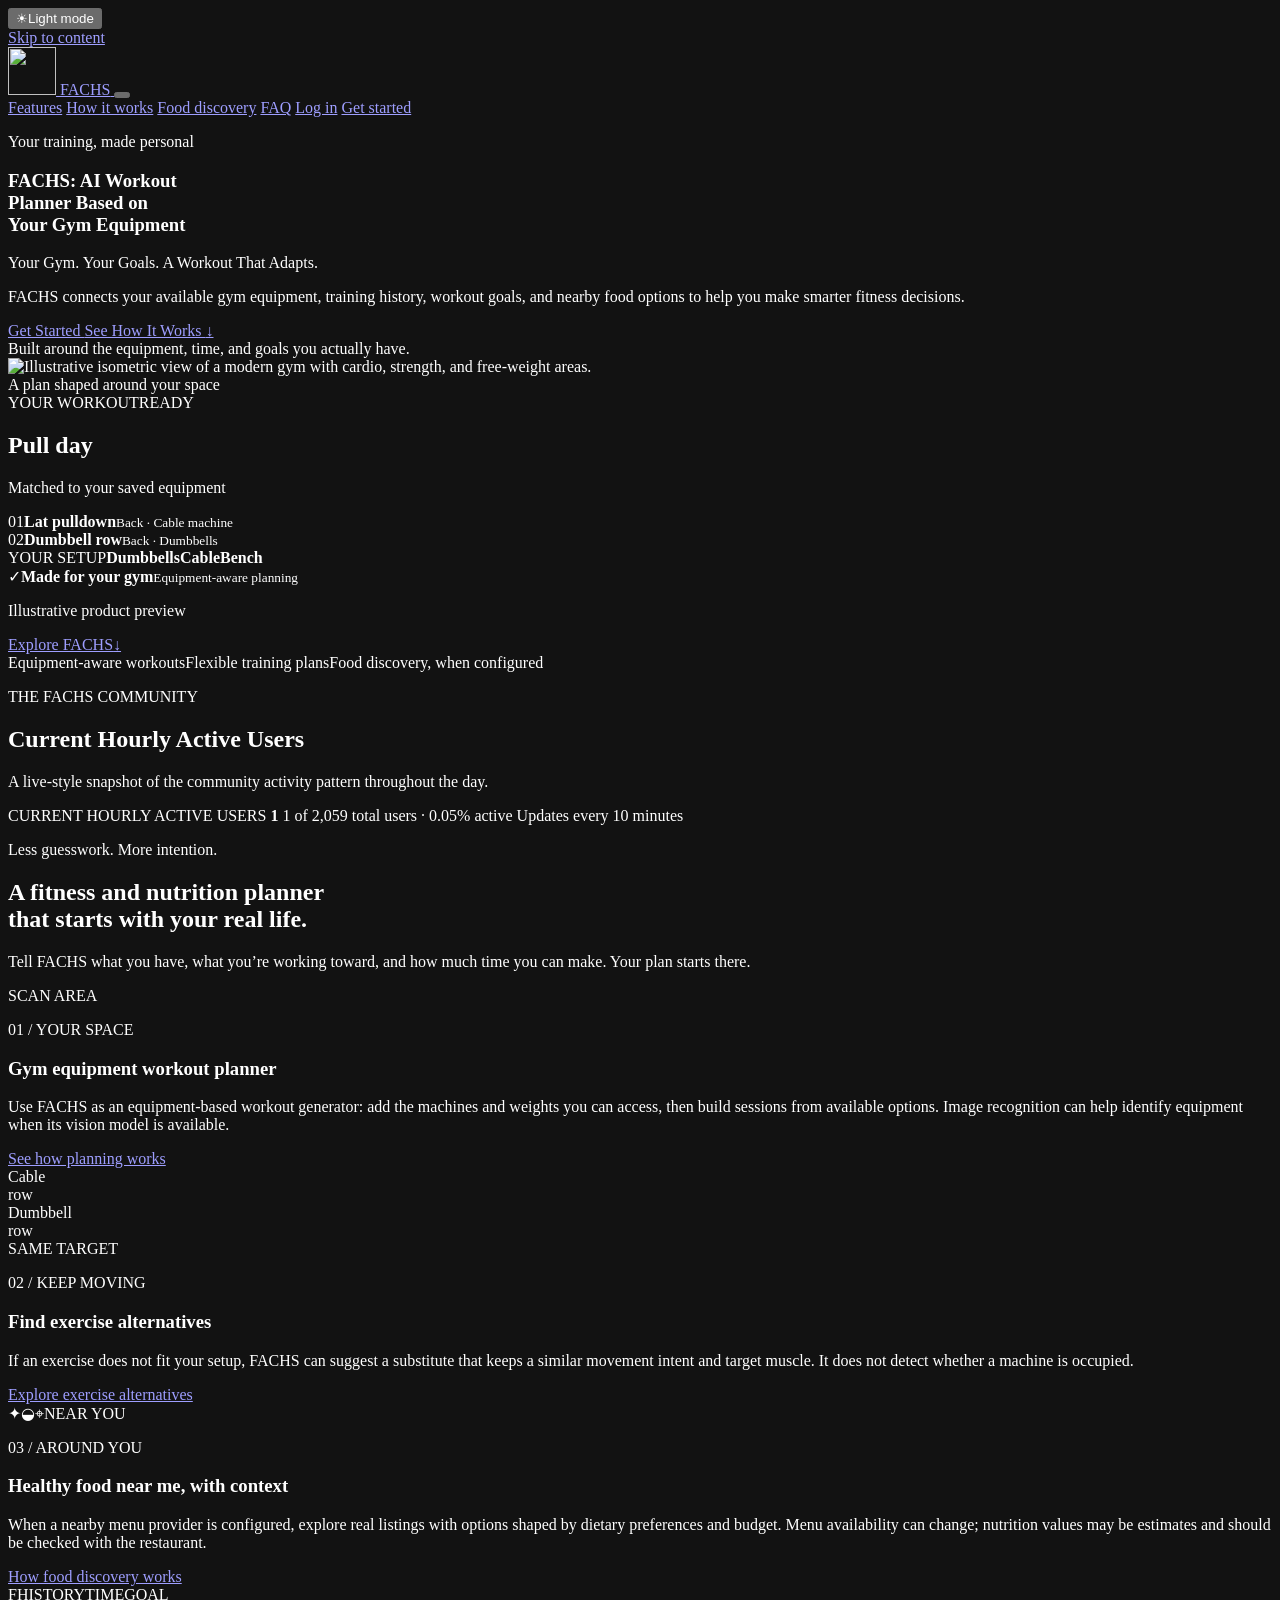
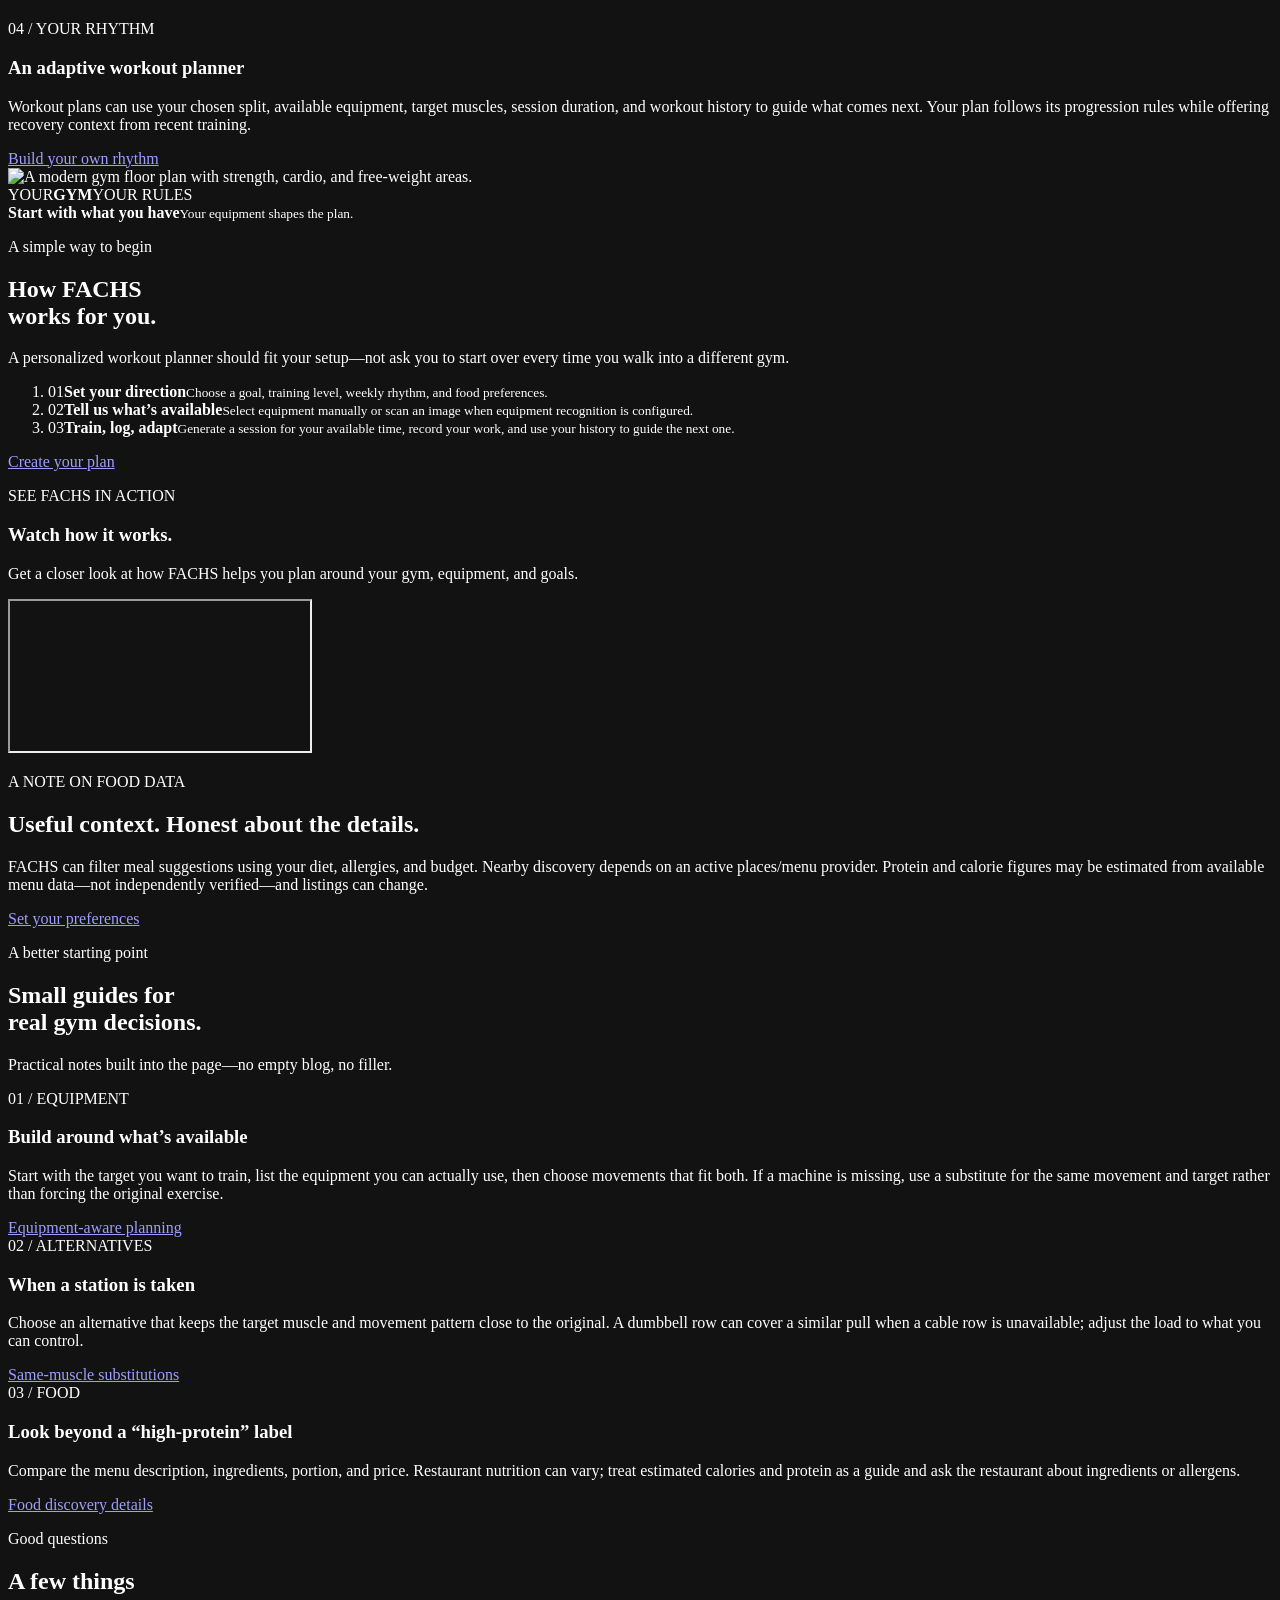
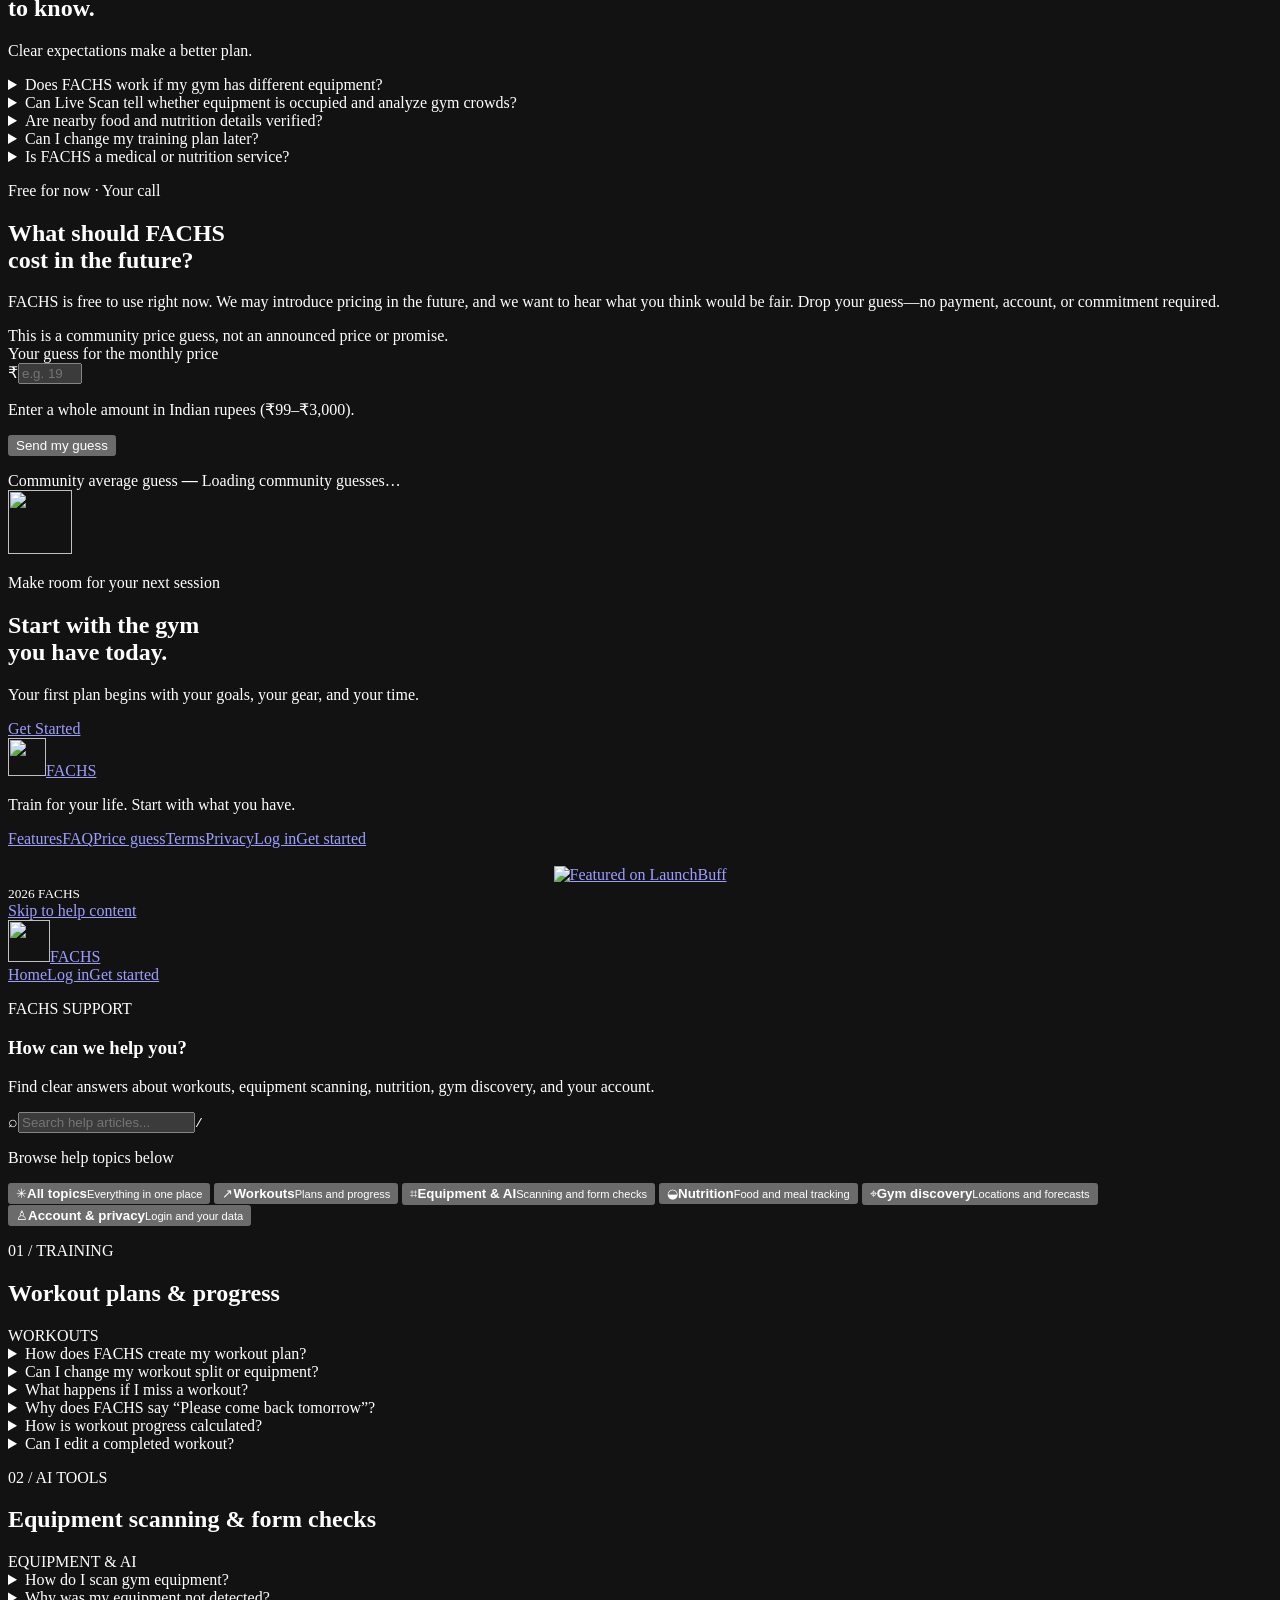
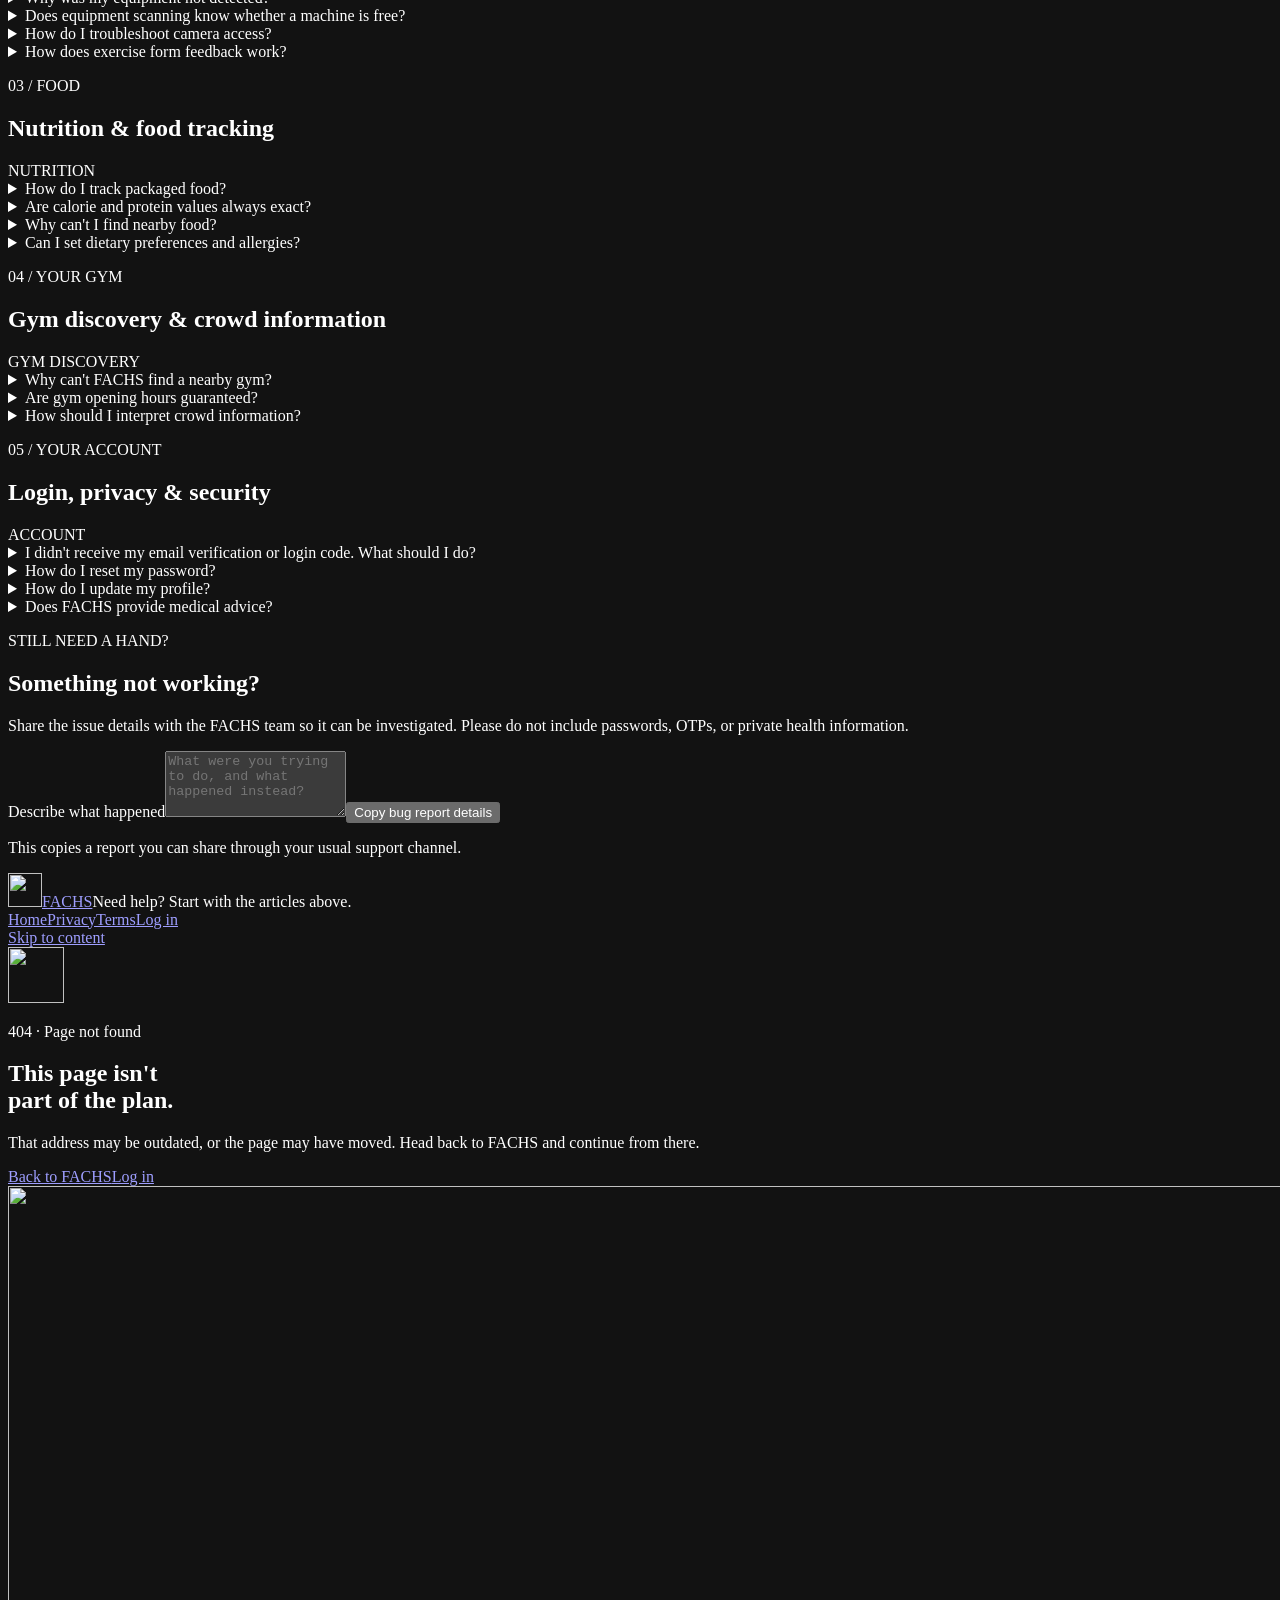
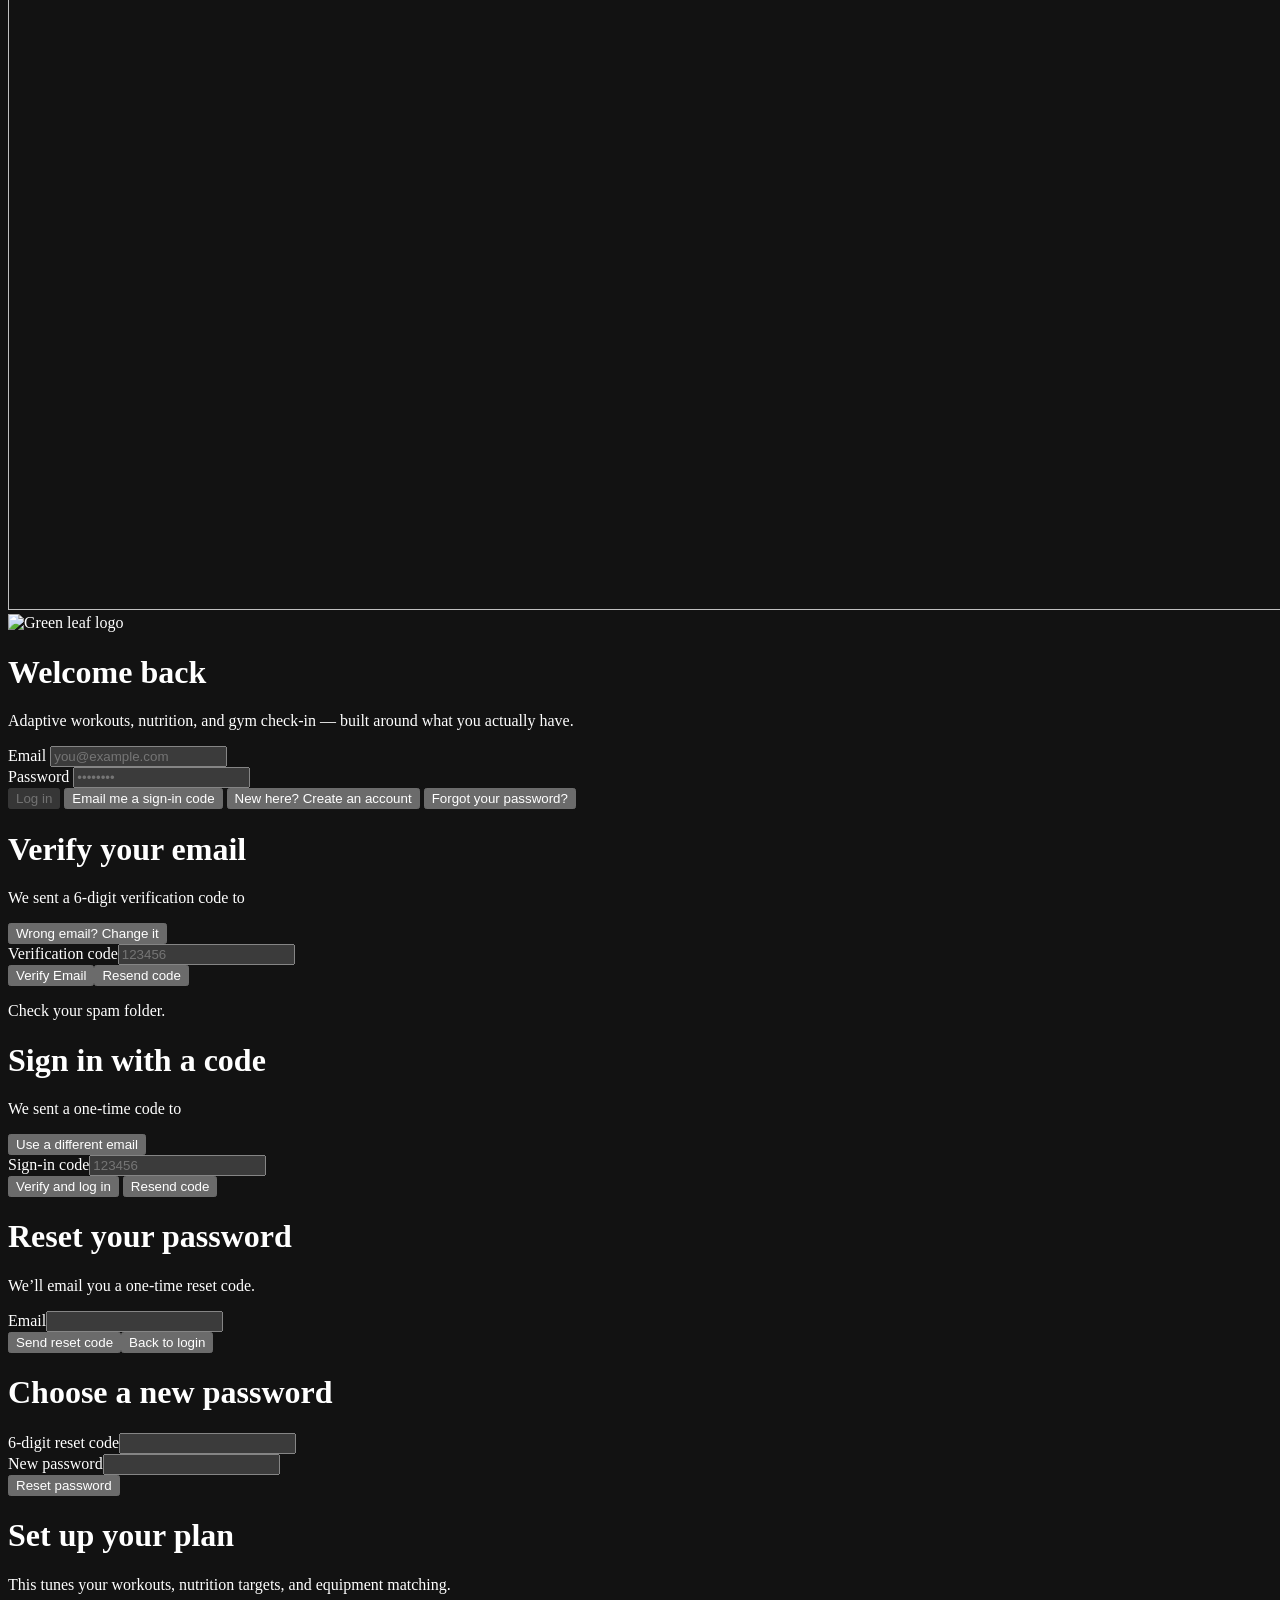
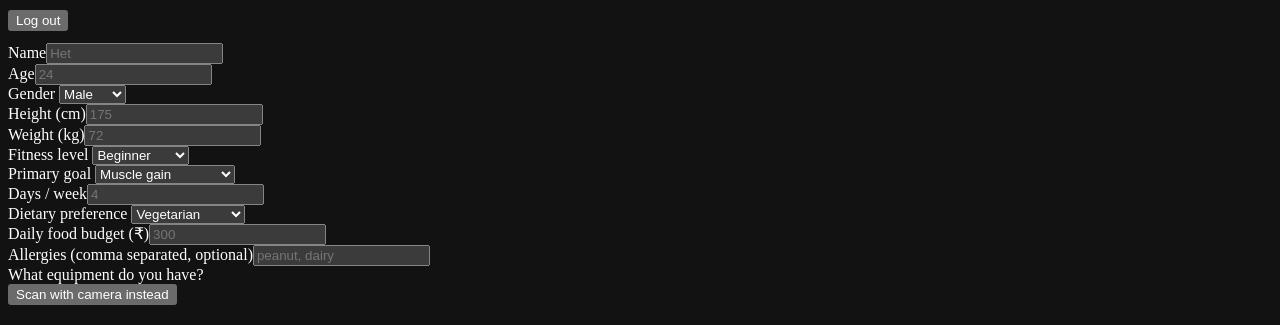
==== commit 5b16fde6: "Improve FACHS brand SEO signals on homepage" ====
--- a/frontend/index.html
+++ b/frontend/index.html
@@ -8,7 +8,7 @@
 <meta name="mobile-web-app-capable" content="yes" />
 <meta name="apple-mobile-web-app-status-bar-style" content="default" />
 <meta name="apple-mobile-web-app-title" content="FACHS" />
-<meta name="description" content="Build personalized gym workouts around your available equipment, training goals, workout split and time. Explore exercise alternatives and nearby food with FACHS." />
+<meta name="description" content="FACHS is an AI workout planner that builds personalized gym workouts around your available equipment, training goals, workout split and time. Explore exercise alternatives and fitness tools." />
 <meta name="robots" content="index, follow, max-image-preview:large" />
 <meta name="color-scheme" content="light dark" />
 <script>
@@ -25,16 +25,16 @@
 <link rel="canonical" href="https://adaptive-fit-web.onrender.com/" />
 <meta property="og:type" content="website" />
 <meta property="og:site_name" content="FACHS" />
-<meta property="og:title" content="AI Workout Planner Based on Gym Equipment | FACHS" />
-<meta property="og:description" content="Build personalized gym workouts around your available equipment, training goals, workout split and time. Explore exercise alternatives and nearby food with FACHS." />
+<meta property="og:title" content="FACHS – AI Workout Planner Based on Gym Equipment" />
+<meta property="og:description" content="FACHS is an AI workout planner that builds personalized gym workouts around your available equipment, training goals, workout split and time." />
 <meta property="og:url" content="https://adaptive-fit-web.onrender.com/" />
 <meta property="og:image" content="https://adaptive-fit-web.onrender.com/assets/gym-intro.webp" />
 <meta property="og:image:width" content="1536" />
 <meta property="og:image:height" content="1024" />
 <meta property="og:image:alt" content="Illustrative isometric gym with cardio, strength and free-weight areas" />
 <meta name="twitter:card" content="summary_large_image" />
-<meta name="twitter:title" content="AI Workout Planner Based on Gym Equipment | FACHS" />
-<meta name="twitter:description" content="Build personalized gym workouts around your available equipment, training goals, workout split and time. Explore exercise alternatives and nearby food with FACHS." />
+<meta name="twitter:title" content="FACHS – AI Workout Planner Based on Gym Equipment" />
+<meta name="twitter:description" content="FACHS is an AI workout planner that builds personalized gym workouts around your available equipment, training goals, workout split and time." />
 <meta name="twitter:image" content="https://adaptive-fit-web.onrender.com/assets/gym-intro.webp" />
 <base id="app-base" href="./" />
 <script>
@@ -66,7 +66,7 @@
 </script>
 <link rel="icon" type="image/png" sizes="32x32" href="/icons/icon-96.png" />
 <link rel="manifest" href="/manifest.json" />
-<title>AI Workout Planner Based on Gym Equipment | FACHS</title>
+<title>FACHS – AI Workout Planner Based on Gym Equipment</title>
 <link rel="stylesheet" href="styles.css?v=help-center-fix-20261110" />
  <link rel="stylesheet" href="https://unpkg.com/leaflet@1.9.4/dist/leaflet.css" integrity="sha256-p4NxAoJBhIIN+hmNHrzRCf9tD/miZyoHS5obTRR9BMY=" crossorigin="" />
 <link rel="stylesheet" href="food-tracker.css?v=fitos-food-ui-v3" />
@@ -84,6 +84,7 @@
     {
       "@type": "WebSite",
       "name": "FACHS",
+      "alternateName": ["FACHS Fitness", "adaptive-fit-web.onrender.com"],
       "url": "https://adaptive-fit-web.onrender.com/",
       "publisher": { "@type": "Organization", "name": "FACHS" },
       "inLanguage": "en"
@@ -122,7 +123,7 @@
         <div class="hero-glow" aria-hidden="true"></div>
         <div class="hero-copy">
           <p class="eyebrow"><span class="eyebrow-dot"></span> Your training, made personal</p>
-          <h1 id="landing-title">AI Workout<br />Planner Based on<br /><span>Your Gym Equipment</span></h1>
+          <h1 id="landing-title">FACHS: AI Workout<br />Planner Based on<br /><span>Your Gym Equipment</span></h1>
           <p class="hero-slogan">Your Gym. Your Goals. <span>A Workout That Adapts.</span></p>
           <p class="hero-intro">FACHS connects your available gym equipment, training history, workout goals, and nearby food options to help you make smarter fitness decisions.</p>
           <div class="hero-actions">
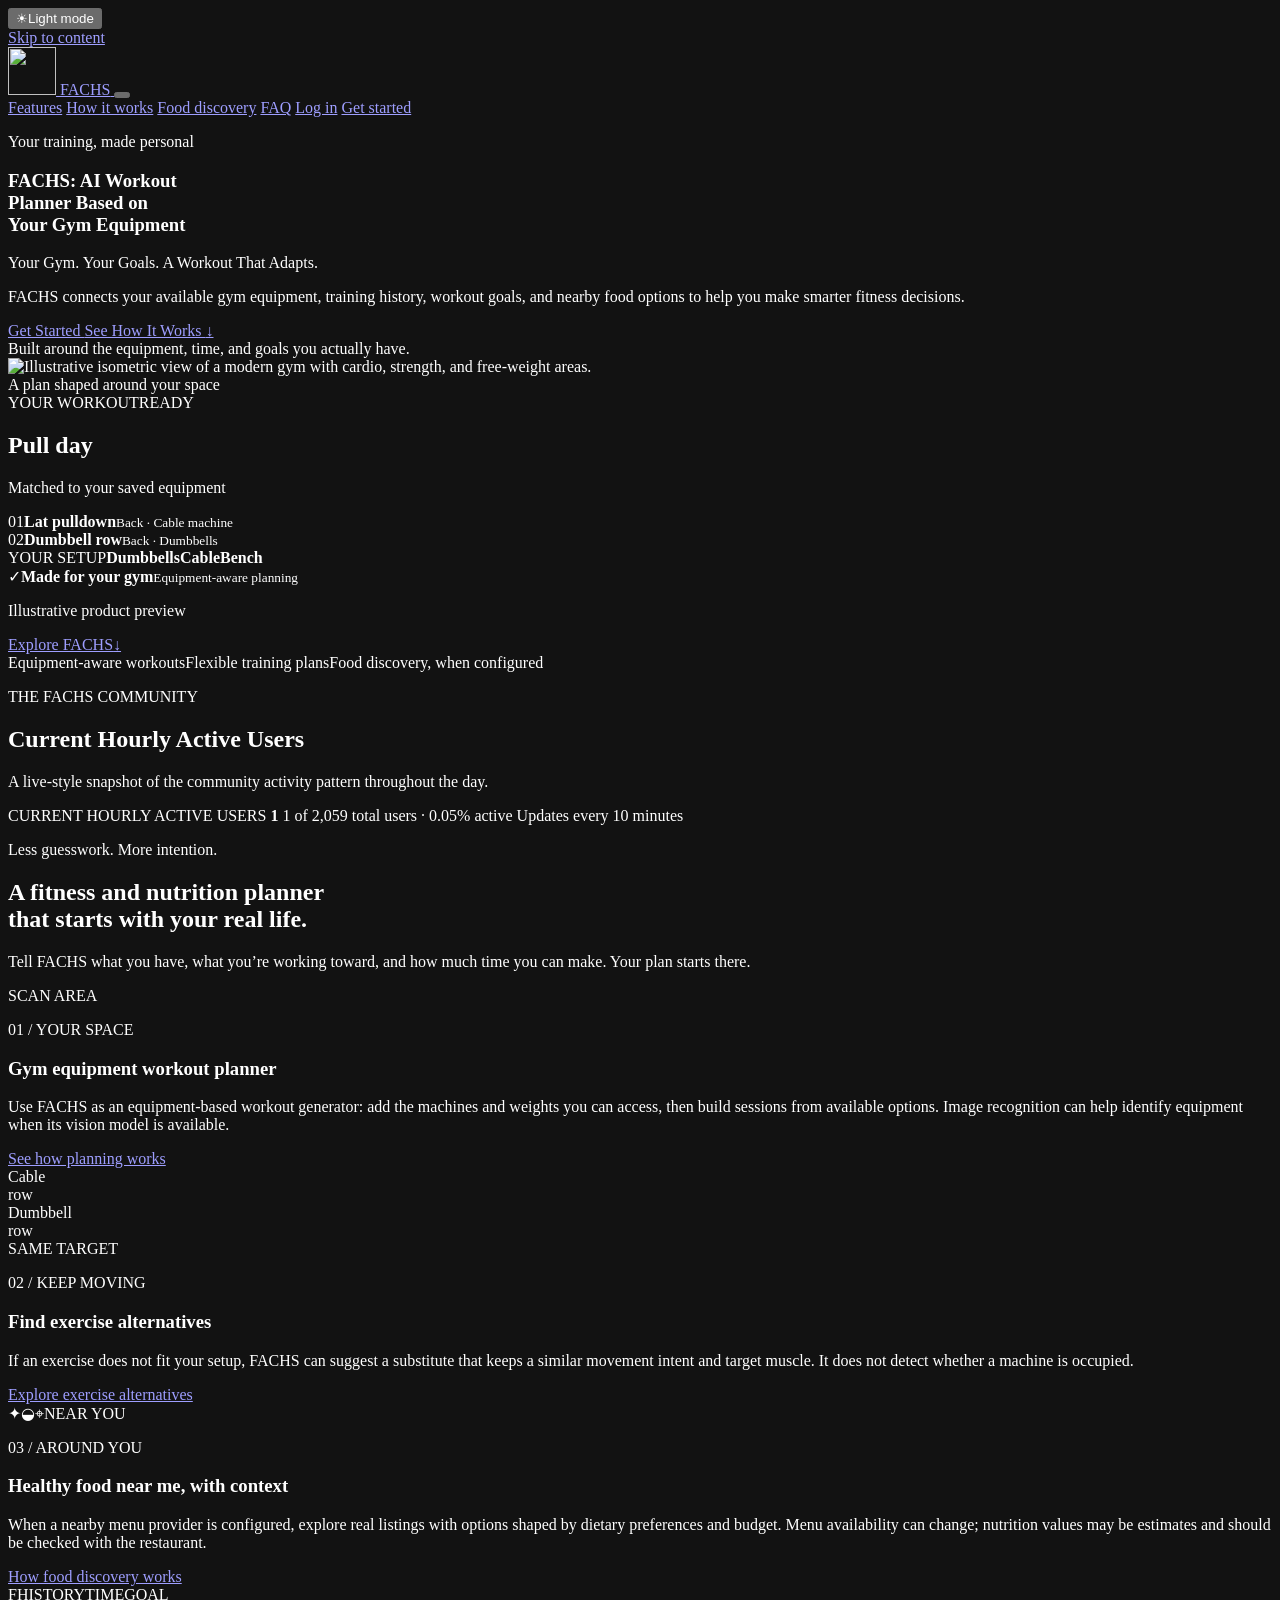
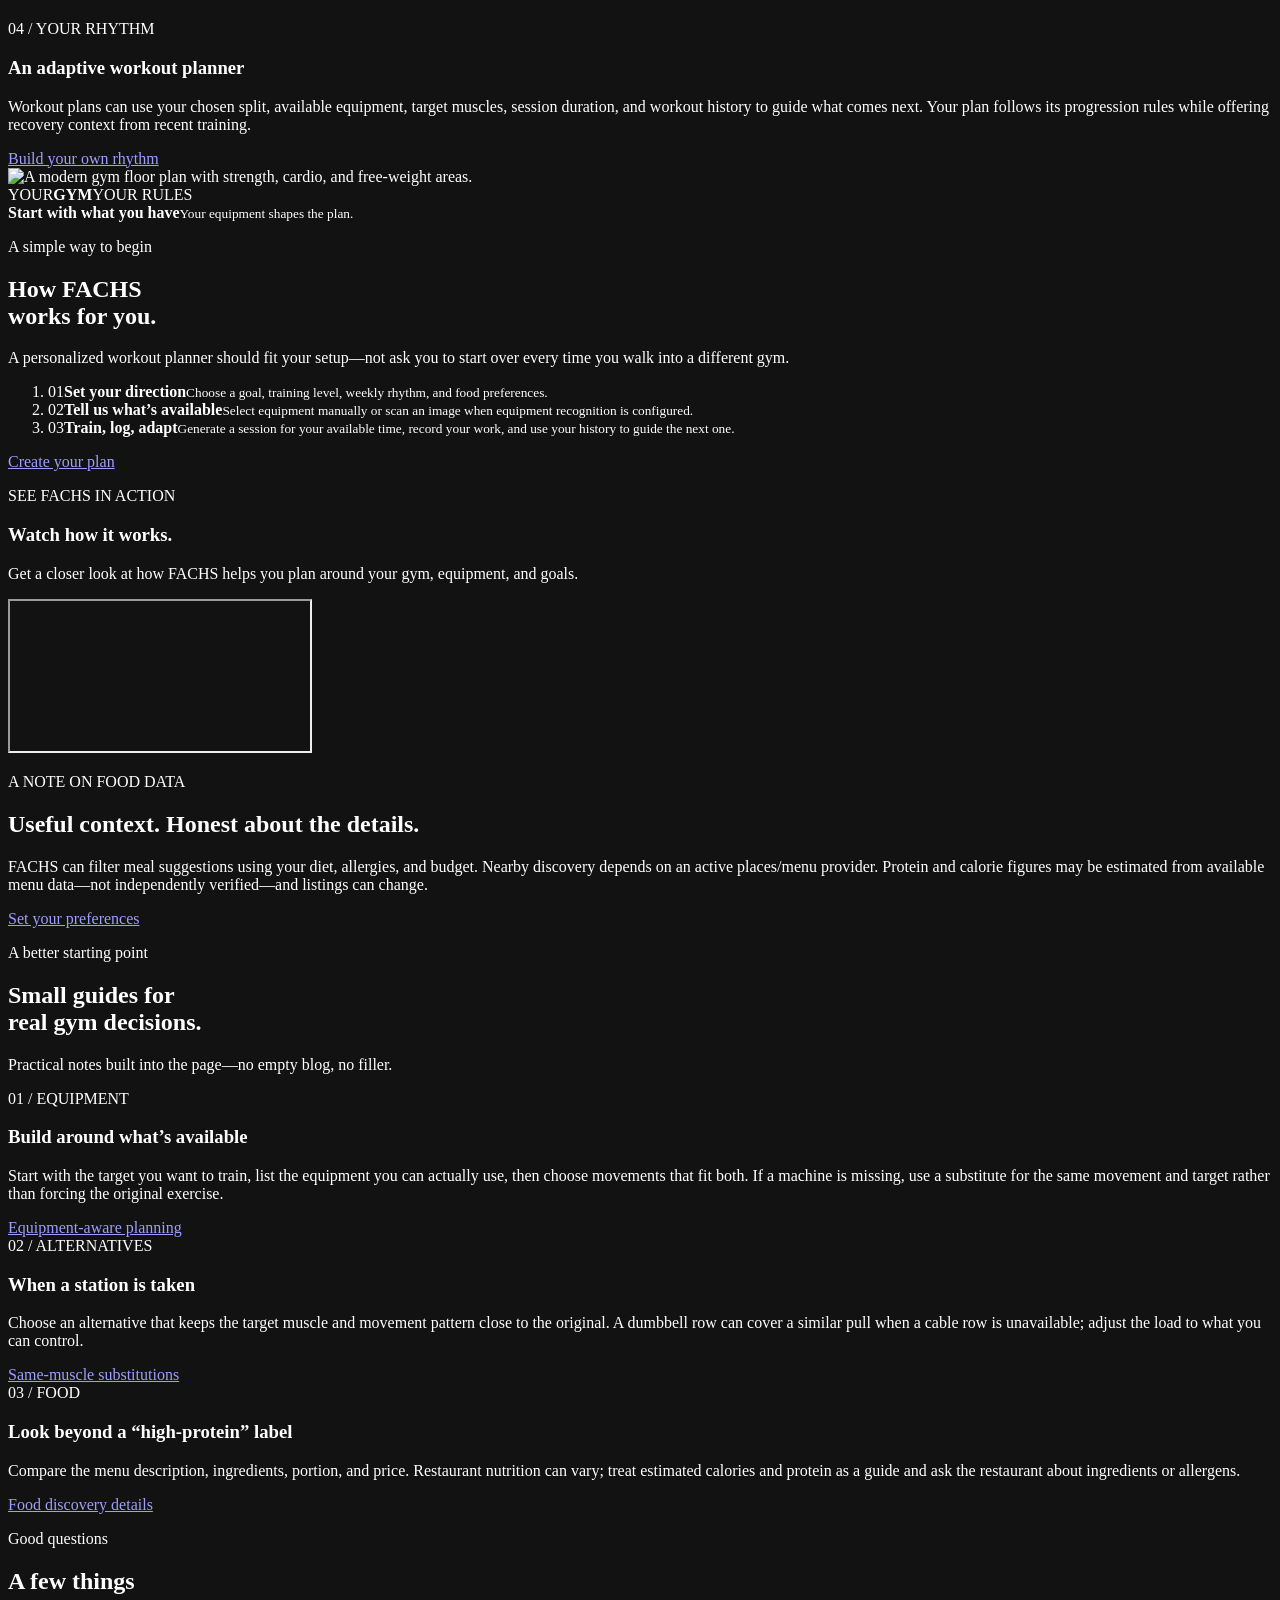
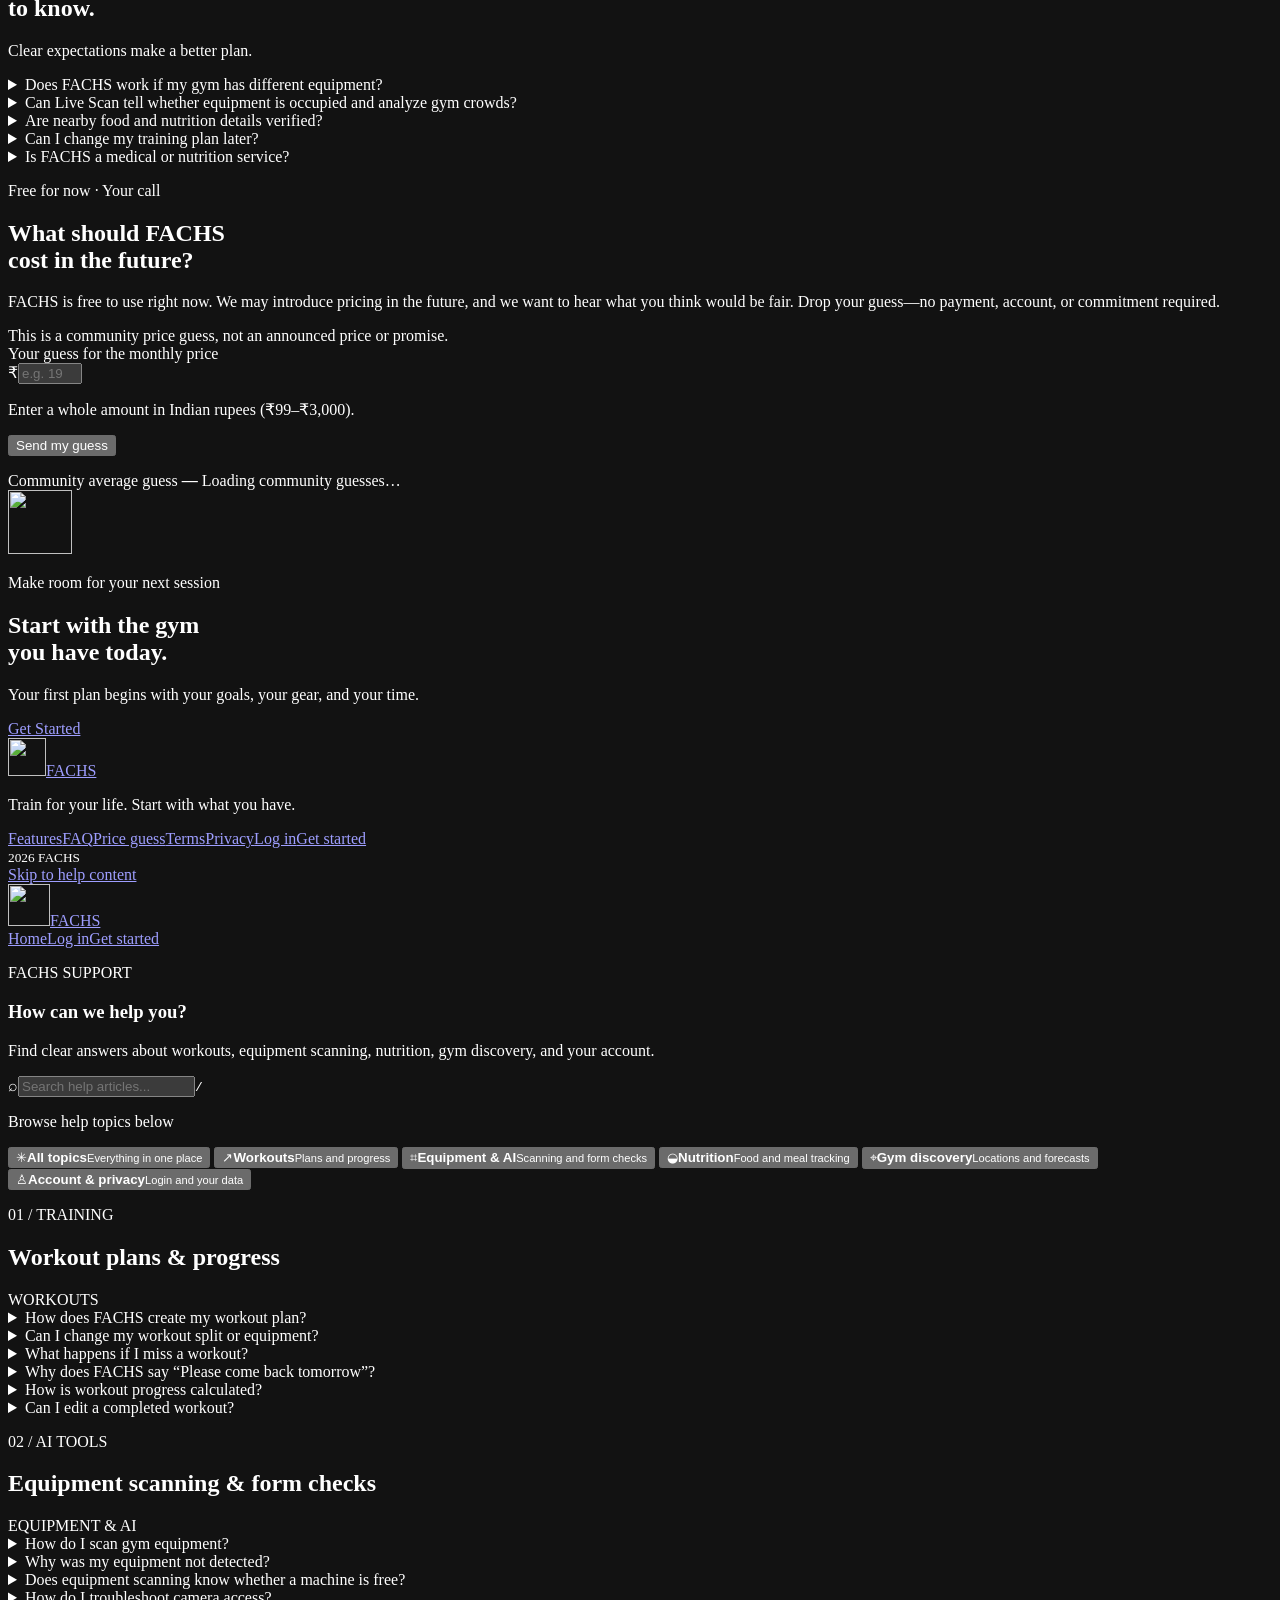
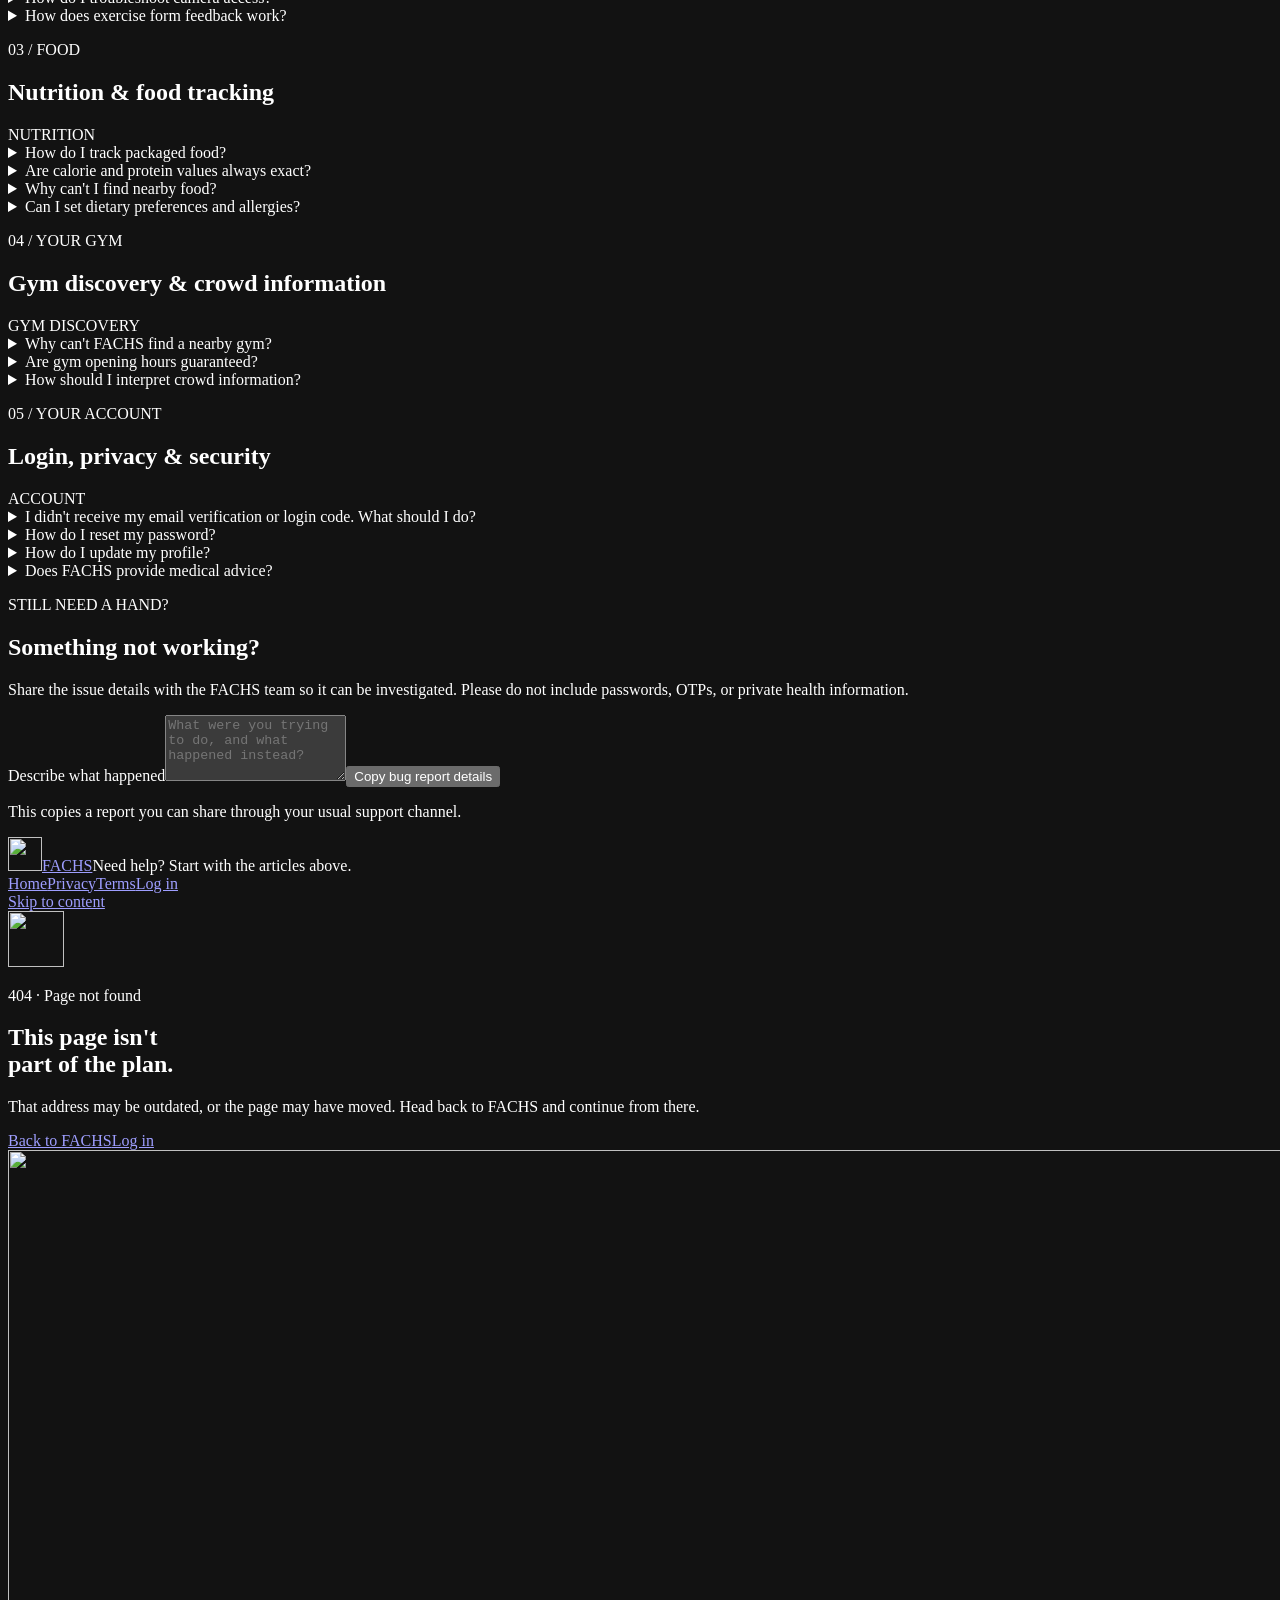
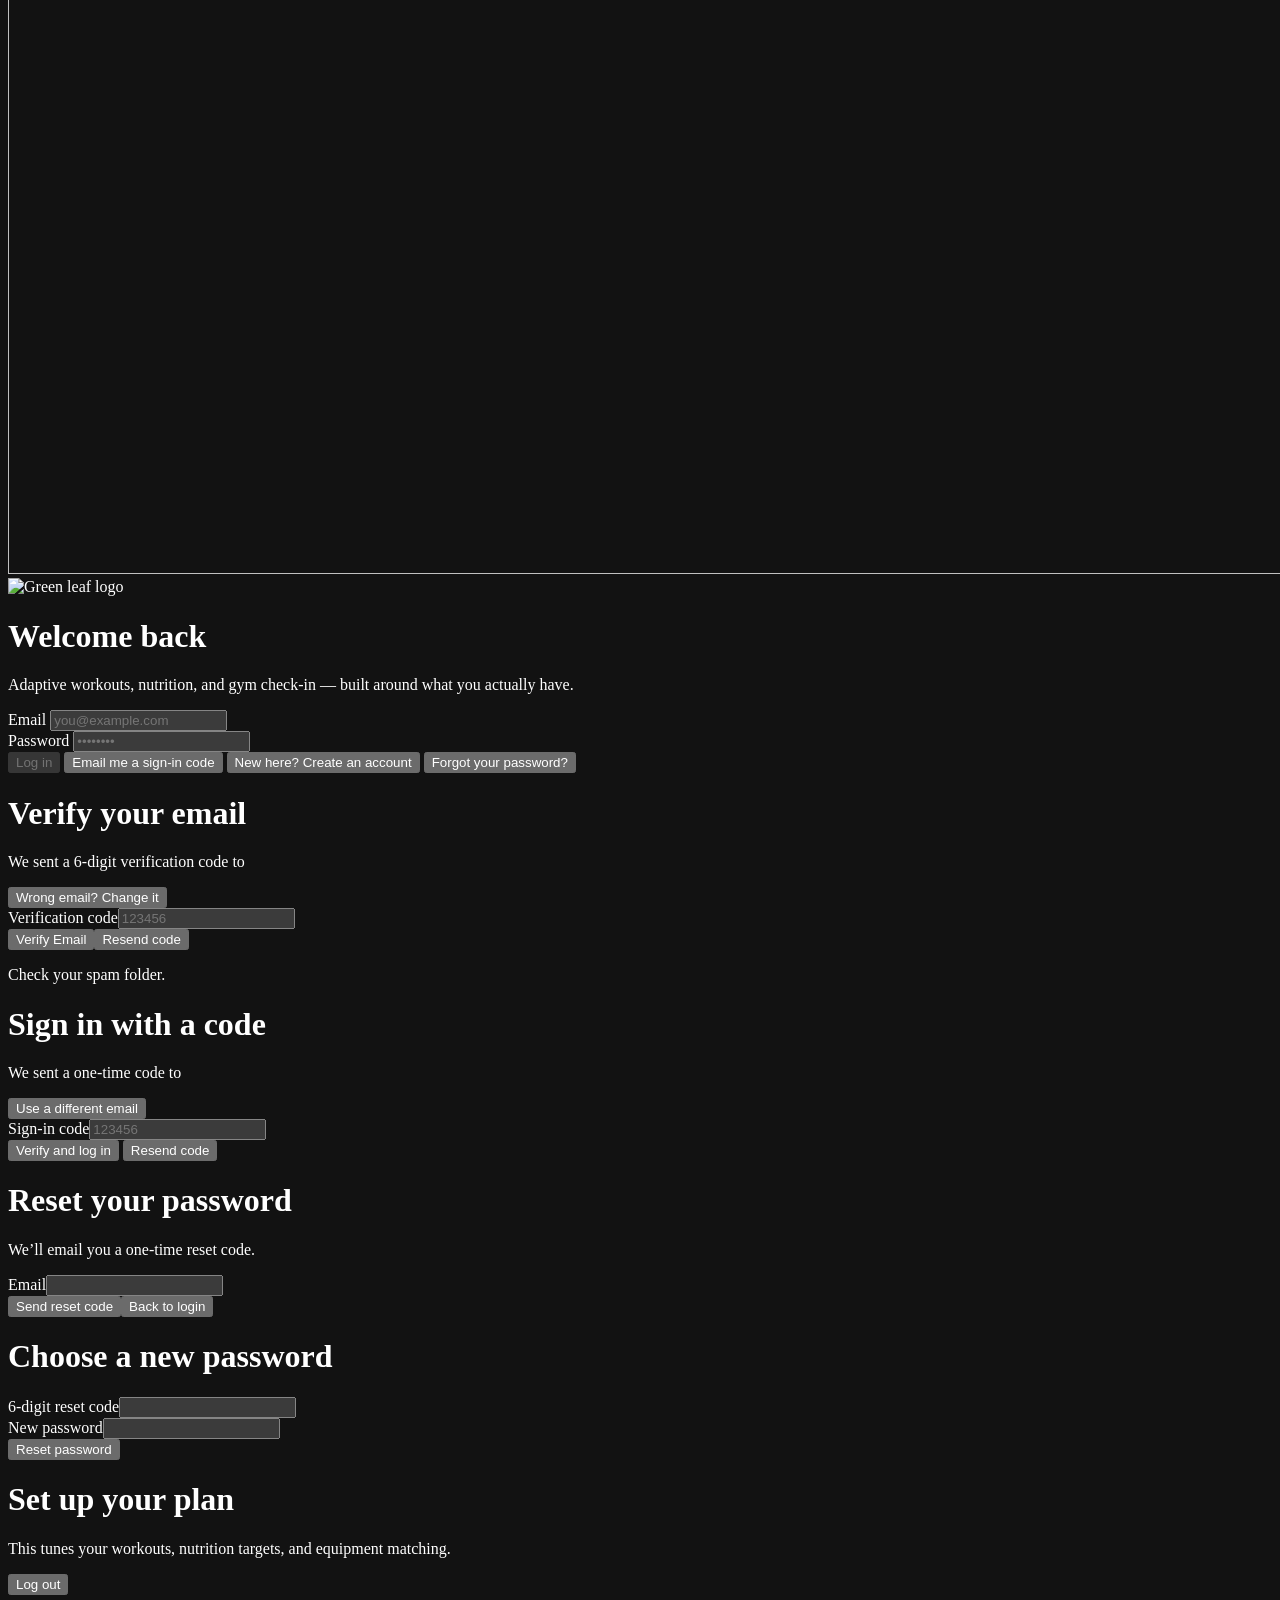
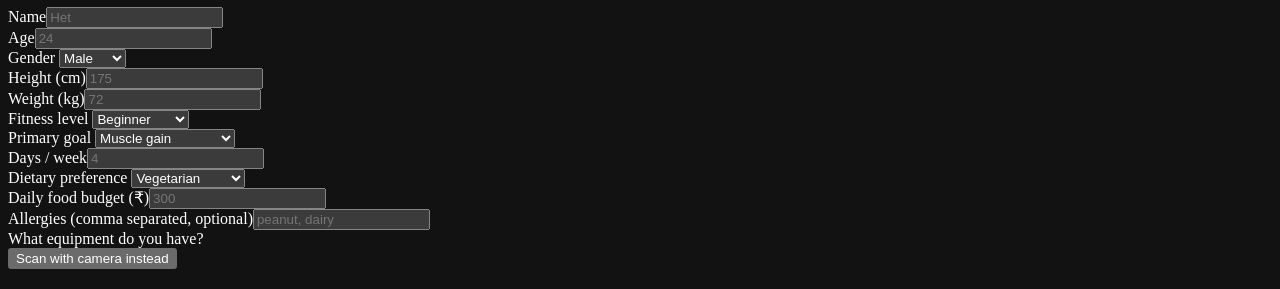
==== commit 84323b5a: "Remove LaunchBuff badge from landing page" ====
--- a/frontend/index.html
+++ b/frontend/index.html
@@ -297,11 +297,6 @@
       <a class="site-brand footer-brand" href="/" aria-label="FACHS home"><img src="assets/site-logo.png" alt="" width="38" height="38" loading="lazy" /><span>FACHS</span></a>
       <p>Train for your life. Start with what you have.</p>
       <nav aria-label="Footer navigation"><a href="#features">Features</a><a href="#faq">FAQ</a><a href="#pricing-guess-section">Price guess</a><a href="/terms">Terms</a><a href="/privacy">Privacy</a><a href="/login">Log in</a><a href="/register" data-cta-placement="footer">Get started</a></nav>
-      <div class="launchbuff-featured-badge" style="margin: 18px auto 0; text-align: center;">
-        <a href="https://launchbuff.com/products/fachs-jolth8" target="_blank" rel="noopener noreferrer" title="Featured on LaunchBuff">
-          <img src="https://launchbuff.com/badge-featured-dark.svg" alt="Featured on LaunchBuff" width="256" height="80" loading="lazy" />
-        </a>
-      </div>
       <small> <span id="landing-year">2026</span> FACHS</small>
     </footer>
   </section>
